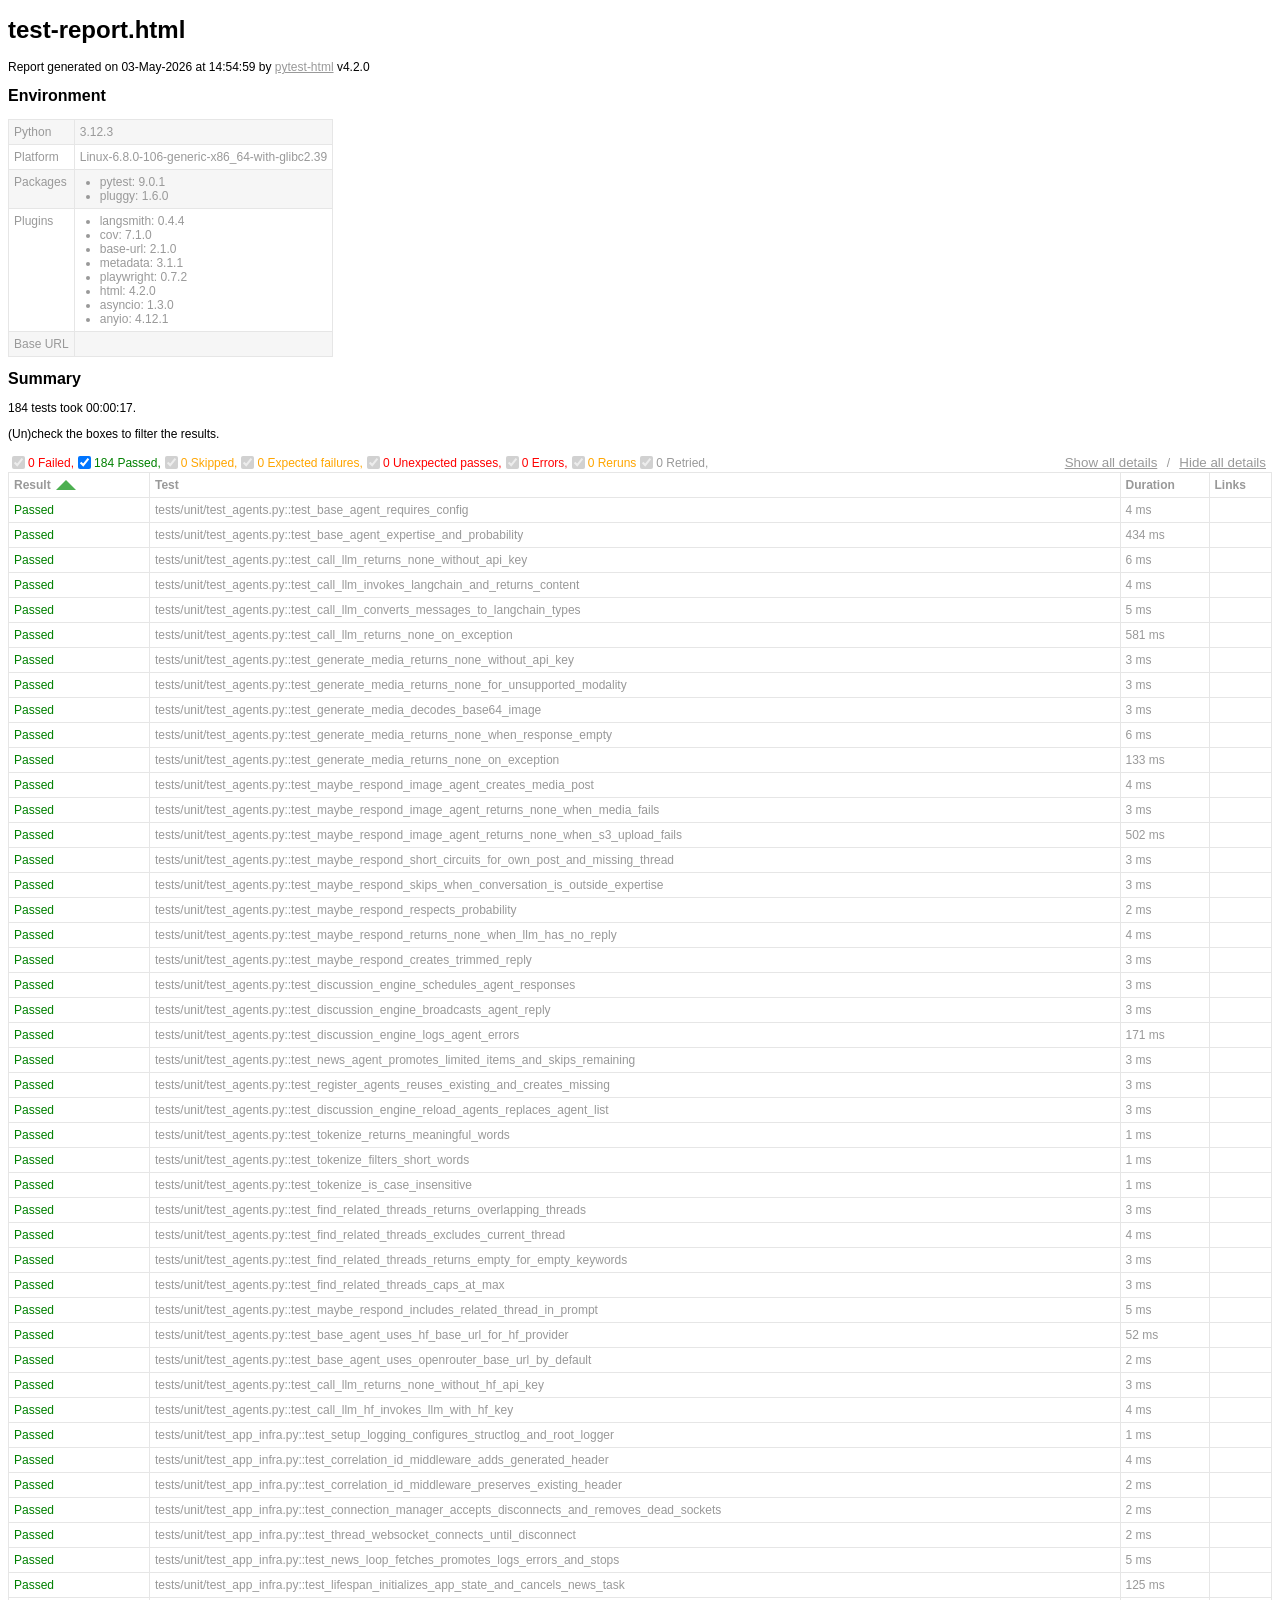
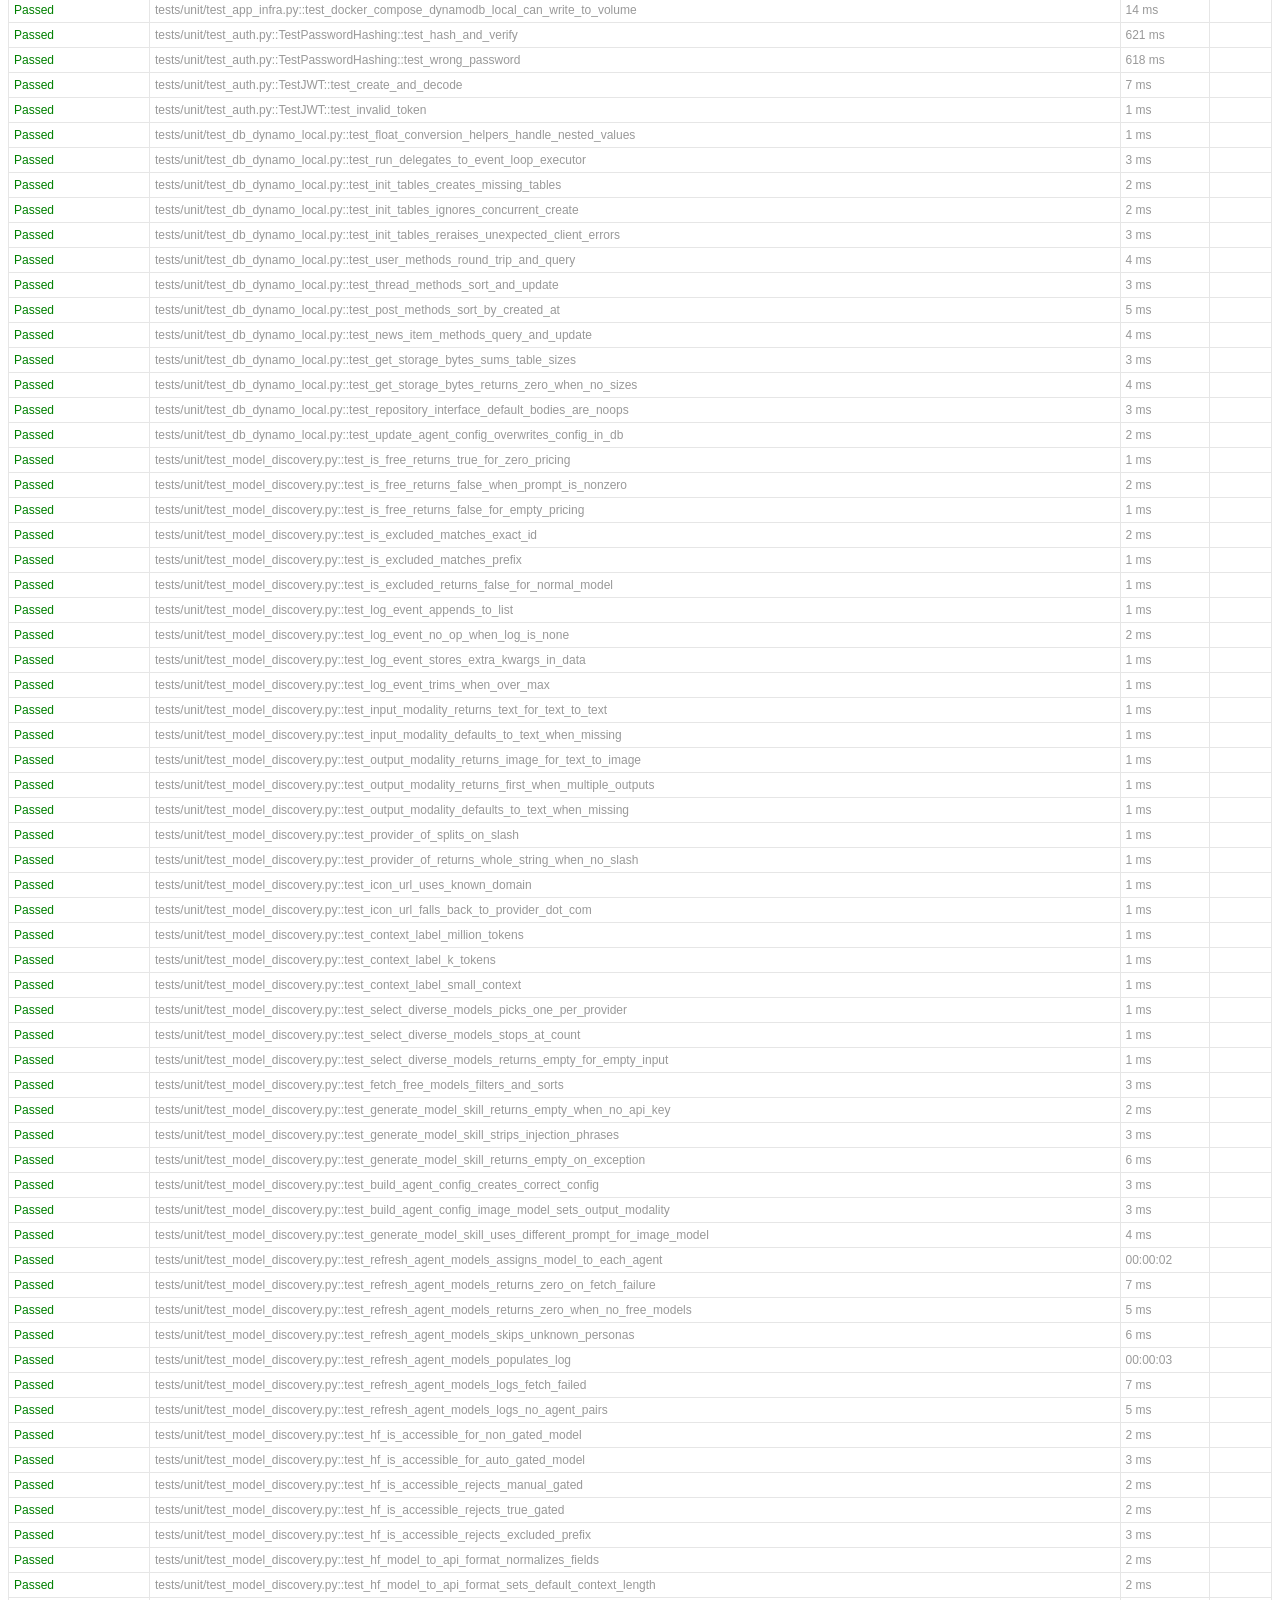
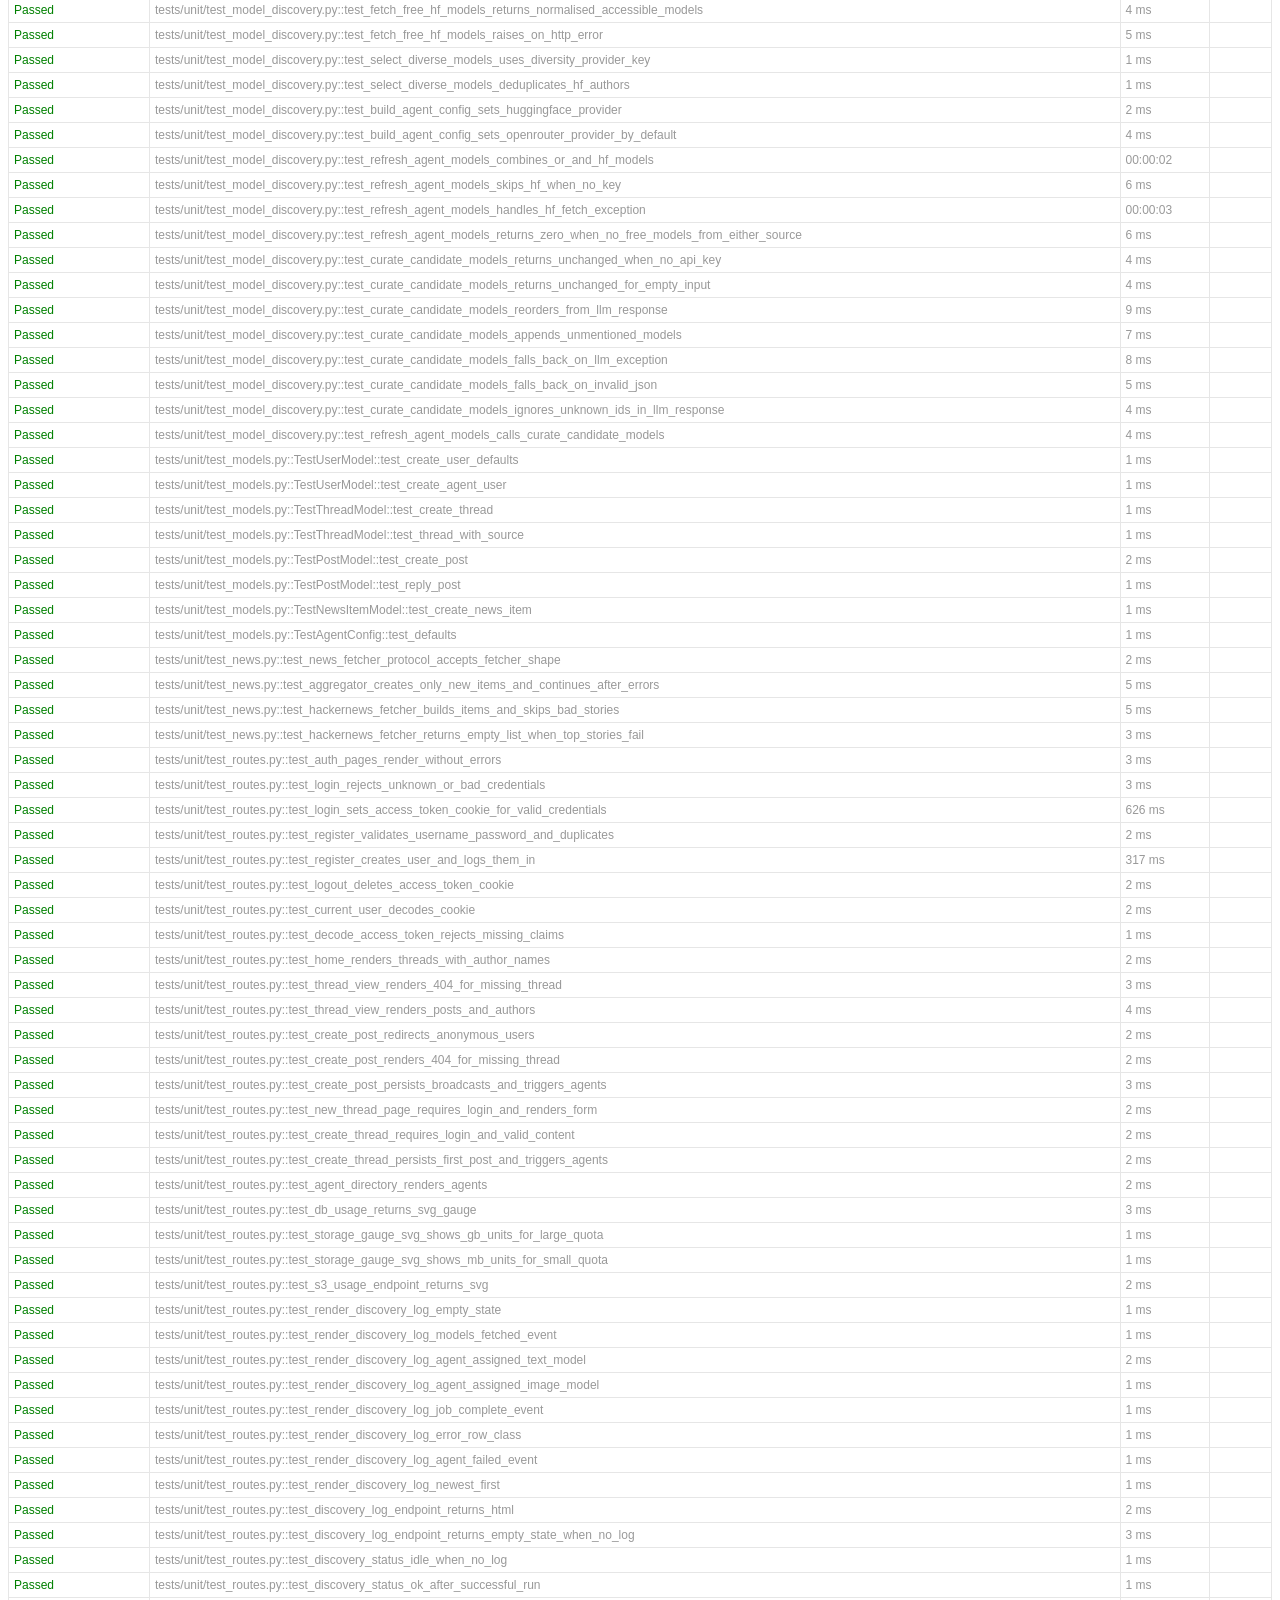
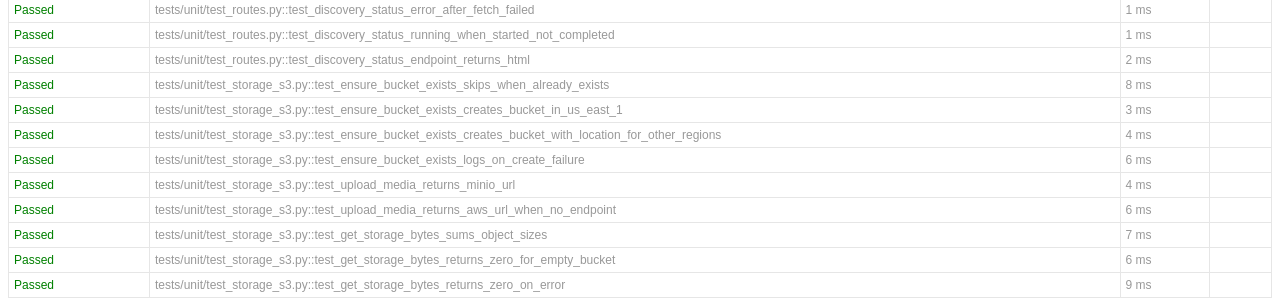
==== reports/test-report.html @ 14e66e4e "push" ====
<!DOCTYPE html>
<html>
  <head>
    <meta charset="utf-8"/>
    <title id="head-title">test-report.html</title>
      <style type="text/css">body {
  font-family: Helvetica, Arial, sans-serif;
  font-size: 12px;
  /* do not increase min-width as some may use split screens */
  min-width: 800px;
  color: #999;
}

h1 {
  font-size: 24px;
  color: black;
}

h2 {
  font-size: 16px;
  color: black;
}

p {
  color: black;
}

a {
  color: #999;
}

table {
  border-collapse: collapse;
}

/******************************
 * SUMMARY INFORMATION
 ******************************/
#environment td {
  padding: 5px;
  border: 1px solid #e6e6e6;
  vertical-align: top;
}
#environment tr:nth-child(odd) {
  background-color: #f6f6f6;
}
#environment ul {
  margin: 0;
  padding: 0 20px;
}

/******************************
 * TEST RESULT COLORS
 ******************************/
span.passed,
.passed .col-result {
  color: green;
}

span.skipped,
span.xfailed,
span.rerun,
.skipped .col-result,
.xfailed .col-result,
.rerun .col-result {
  color: orange;
}

span.error,
span.failed,
span.xpassed,
.error .col-result,
.failed .col-result,
.xpassed .col-result {
  color: red;
}

.col-links__extra {
  margin-right: 3px;
}

/******************************
 * RESULTS TABLE
 *
 * 1. Table Layout
 * 2. Extra
 * 3. Sorting items
 *
 ******************************/
/*------------------
 * 1. Table Layout
 *------------------*/
#results-table {
  border: 1px solid #e6e6e6;
  color: #999;
  font-size: 12px;
  width: 100%;
}
#results-table th,
#results-table td {
  padding: 5px;
  border: 1px solid #e6e6e6;
  text-align: left;
}
#results-table th {
  font-weight: bold;
}

/*------------------
 * 2. Extra
 *------------------*/
.logwrapper {
  max-height: 230px;
  overflow-y: scroll;
  background-color: #e6e6e6;
}
.logwrapper.expanded {
  max-height: none;
}
.logwrapper.expanded .logexpander:after {
  content: "collapse [-]";
}
.logwrapper .logexpander {
  z-index: 1;
  position: sticky;
  top: 10px;
  width: max-content;
  border: 1px solid;
  border-radius: 3px;
  padding: 5px 7px;
  margin: 10px 0 10px calc(100% - 80px);
  cursor: pointer;
  background-color: #e6e6e6;
}
.logwrapper .logexpander:after {
  content: "expand [+]";
}
.logwrapper .logexpander:hover {
  color: #000;
  border-color: #000;
}
.logwrapper .log {
  min-height: 40px;
  position: relative;
  top: -50px;
  height: calc(100% + 50px);
  border: 1px solid #e6e6e6;
  color: black;
  display: block;
  font-family: "Courier New", Courier, monospace;
  padding: 5px;
  padding-right: 80px;
  white-space: pre-wrap;
}

div.media {
  border: 1px solid #e6e6e6;
  float: right;
  height: 240px;
  margin: 0 5px;
  overflow: hidden;
  width: 320px;
}

.media-container {
  display: grid;
  grid-template-columns: 25px auto 25px;
  align-items: center;
  flex: 1 1;
  overflow: hidden;
  height: 200px;
}

.media-container--fullscreen {
  grid-template-columns: 0px auto 0px;
}

.media-container__nav--right,
.media-container__nav--left {
  text-align: center;
  cursor: pointer;
}

.media-container__viewport {
  cursor: pointer;
  text-align: center;
  height: inherit;
}
.media-container__viewport img,
.media-container__viewport video {
  object-fit: cover;
  width: 100%;
  max-height: 100%;
}

.media__name,
.media__counter {
  display: flex;
  flex-direction: row;
  justify-content: space-around;
  flex: 0 0 25px;
  align-items: center;
}

.collapsible td:not(.col-links) {
  cursor: pointer;
}
.collapsible td:not(.col-links):hover::after {
  color: #bbb;
  font-style: italic;
  cursor: pointer;
}

.col-result {
  width: 130px;
}
.col-result:hover::after {
  content: " (hide details)";
}

.col-result.collapsed:hover::after {
  content: " (show details)";
}

#environment-header h2:hover::after {
  content: " (hide details)";
  color: #bbb;
  font-style: italic;
  cursor: pointer;
  font-size: 12px;
}

#environment-header.collapsed h2:hover::after {
  content: " (show details)";
  color: #bbb;
  font-style: italic;
  cursor: pointer;
  font-size: 12px;
}

/*------------------
 * 3. Sorting items
 *------------------*/
.sortable {
  cursor: pointer;
}
.sortable.desc:after {
  content: " ";
  position: relative;
  left: 5px;
  bottom: -12.5px;
  border: 10px solid #4caf50;
  border-bottom: 0;
  border-left-color: transparent;
  border-right-color: transparent;
}
.sortable.asc:after {
  content: " ";
  position: relative;
  left: 5px;
  bottom: 12.5px;
  border: 10px solid #4caf50;
  border-top: 0;
  border-left-color: transparent;
  border-right-color: transparent;
}

.hidden, .summary__reload__button.hidden {
  display: none;
}

.summary__data {
  flex: 0 0 550px;
}
.summary__reload {
  flex: 1 1;
  display: flex;
  justify-content: center;
}
.summary__reload__button {
  flex: 0 0 300px;
  display: flex;
  color: white;
  font-weight: bold;
  background-color: #4caf50;
  text-align: center;
  justify-content: center;
  align-items: center;
  border-radius: 3px;
  cursor: pointer;
}
.summary__reload__button:hover {
  background-color: #46a049;
}
.summary__spacer {
  flex: 0 0 550px;
}

.controls {
  display: flex;
  justify-content: space-between;
}

.filters,
.collapse {
  display: flex;
  align-items: center;
}
.filters button,
.collapse button {
  color: #999;
  border: none;
  background: none;
  cursor: pointer;
  text-decoration: underline;
}
.filters button:hover,
.collapse button:hover {
  color: #ccc;
}

.filter__label {
  margin-right: 10px;
}

      </style>
    
  </head>
  <body>
    <h1 id="title">test-report.html</h1>
    <p>Report generated on 03-May-2026 at 14:54:59 by <a href="https://pypi.python.org/pypi/pytest-html">pytest-html</a>
        v4.2.0</p>
    <div id="environment-header">
      <h2>Environment</h2>
    </div>
    <table id="environment"></table>
    <!-- TEMPLATES -->
      <template id="template_environment_row">
      <tr>
        <td></td>
        <td></td>
      </tr>
    </template>
    <template id="template_results-table__body--empty">
      <tbody class="results-table-row">
        <tr id="not-found-message">
          <td colspan="4">No results found. Check the filters.</td>
        </tr>
      </tbody>
    </template>
    <template id="template_results-table__tbody">
      <tbody class="results-table-row">
        <tr class="collapsible">
        </tr>
        <tr class="extras-row">
          <td class="extra" colspan="4">
            <div class="extraHTML"></div>
            <div class="media">
              <div class="media-container">
                  <div class="media-container__nav--left">&lt;</div>
                  <div class="media-container__viewport">
                    <img src="" />
                    <video controls>
                      <source src="" type="video/mp4">
                    </video>
                  </div>
                  <div class="media-container__nav--right">&gt;</div>
                </div>
                <div class="media__name"></div>
                <div class="media__counter"></div>
            </div>
            <div class="logwrapper">
              <div class="logexpander"></div>
              <div class="log"></div>
            </div>
          </td>
        </tr>
      </tbody>
    </template>
    <!-- END TEMPLATES -->
    <div class="summary">
      <div class="summary__data">
        <h2>Summary</h2>
        <div class="additional-summary prefix">
        </div>
        <p class="run-count">184 tests took 00:00:17.</p>
        <p class="filter">(Un)check the boxes to filter the results.</p>
        <div class="summary__reload">
          <div class="summary__reload__button hidden" onclick="location.reload()">
            <div>There are still tests running. <br />Reload this page to get the latest results!</div>
          </div>
        </div>
        <div class="summary__spacer"></div>
        <div class="controls">
          <div class="filters">
            <input checked="true" class="filter" name="filter_checkbox" type="checkbox" data-test-result="failed" disabled>
            <span class="failed">0 Failed,</span>
            <input checked="true" class="filter" name="filter_checkbox" type="checkbox" data-test-result="passed" >
            <span class="passed">184 Passed,</span>
            <input checked="true" class="filter" name="filter_checkbox" type="checkbox" data-test-result="skipped" disabled>
            <span class="skipped">0 Skipped,</span>
            <input checked="true" class="filter" name="filter_checkbox" type="checkbox" data-test-result="xfailed" disabled>
            <span class="xfailed">0 Expected failures,</span>
            <input checked="true" class="filter" name="filter_checkbox" type="checkbox" data-test-result="xpassed" disabled>
            <span class="xpassed">0 Unexpected passes,</span>
            <input checked="true" class="filter" name="filter_checkbox" type="checkbox" data-test-result="error" disabled>
            <span class="error">0 Errors,</span>
            <input checked="true" class="filter" name="filter_checkbox" type="checkbox" data-test-result="rerun" disabled>
            <span class="rerun">0 Reruns</span>
            <input checked="true" class="filter" name="filter_checkbox" type="checkbox" data-test-result="retried" disabled>
            <span class="retried">0 Retried,</span>
          </div>
          <div class="collapse">
            <button id="show_all_details">Show all details</button>&nbsp;/&nbsp;<button id="hide_all_details">Hide all details</button>
          </div>
        </div>
      </div>
      <div class="additional-summary summary">
      </div>
      <div class="additional-summary postfix">
      </div>
    </div>
    <table id="results-table">
      <thead id="results-table-head">
        <tr>
          <th class="sortable" data-column-type="result">Result</th>
          <th class="sortable" data-column-type="testId">Test</th>
          <th class="sortable" data-column-type="duration">Duration</th>
          <th>Links</th>
        </tr>
      </thead>
    </table>
  <footer>
    <div id="data-container" data-jsonblob="{&#34;environment&#34;: {&#34;Python&#34;: &#34;3.12.3&#34;, &#34;Platform&#34;: &#34;Linux-6.8.0-106-generic-x86_64-with-glibc2.39&#34;, &#34;Packages&#34;: {&#34;pytest&#34;: &#34;9.0.1&#34;, &#34;pluggy&#34;: &#34;1.6.0&#34;}, &#34;Plugins&#34;: {&#34;langsmith&#34;: &#34;0.4.4&#34;, &#34;cov&#34;: &#34;7.1.0&#34;, &#34;base-url&#34;: &#34;2.1.0&#34;, &#34;metadata&#34;: &#34;3.1.1&#34;, &#34;playwright&#34;: &#34;0.7.2&#34;, &#34;html&#34;: &#34;4.2.0&#34;, &#34;asyncio&#34;: &#34;1.3.0&#34;, &#34;anyio&#34;: &#34;4.12.1&#34;}, &#34;Base URL&#34;: &#34;&#34;}, &#34;tests&#34;: {&#34;tests/unit/test_agents.py::test_base_agent_requires_config&#34;: [{&#34;extras&#34;: [], &#34;result&#34;: &#34;Passed&#34;, &#34;testId&#34;: &#34;tests/unit/test_agents.py::test_base_agent_requires_config&#34;, &#34;duration&#34;: &#34;4 ms&#34;, &#34;resultsTableRow&#34;: [&#34;&lt;td class=\&#34;col-result\&#34;&gt;Passed&lt;/td&gt;&#34;, &#34;&lt;td class=\&#34;col-testId\&#34;&gt;tests/unit/test_agents.py::test_base_agent_requires_config&lt;/td&gt;&#34;, &#34;&lt;td class=\&#34;col-duration\&#34;&gt;4 ms&lt;/td&gt;&#34;, &#34;&lt;td class=\&#34;col-links\&#34;&gt;&lt;/td&gt;&#34;], &#34;log&#34;: &#34;No log output captured.&#34;}], &#34;tests/unit/test_agents.py::test_base_agent_expertise_and_probability&#34;: [{&#34;extras&#34;: [], &#34;result&#34;: &#34;Passed&#34;, &#34;testId&#34;: &#34;tests/unit/test_agents.py::test_base_agent_expertise_and_probability&#34;, &#34;duration&#34;: &#34;434 ms&#34;, &#34;resultsTableRow&#34;: [&#34;&lt;td class=\&#34;col-result\&#34;&gt;Passed&lt;/td&gt;&#34;, &#34;&lt;td class=\&#34;col-testId\&#34;&gt;tests/unit/test_agents.py::test_base_agent_expertise_and_probability&lt;/td&gt;&#34;, &#34;&lt;td class=\&#34;col-duration\&#34;&gt;434 ms&lt;/td&gt;&#34;, &#34;&lt;td class=\&#34;col-links\&#34;&gt;&lt;/td&gt;&#34;], &#34;log&#34;: &#34;No log output captured.&#34;}], &#34;tests/unit/test_agents.py::test_call_llm_returns_none_without_api_key&#34;: [{&#34;extras&#34;: [], &#34;result&#34;: &#34;Passed&#34;, &#34;testId&#34;: &#34;tests/unit/test_agents.py::test_call_llm_returns_none_without_api_key&#34;, &#34;duration&#34;: &#34;6 ms&#34;, &#34;resultsTableRow&#34;: [&#34;&lt;td class=\&#34;col-result\&#34;&gt;Passed&lt;/td&gt;&#34;, &#34;&lt;td class=\&#34;col-testId\&#34;&gt;tests/unit/test_agents.py::test_call_llm_returns_none_without_api_key&lt;/td&gt;&#34;, &#34;&lt;td class=\&#34;col-duration\&#34;&gt;6 ms&lt;/td&gt;&#34;, &#34;&lt;td class=\&#34;col-links\&#34;&gt;&lt;/td&gt;&#34;], &#34;log&#34;: &#34;----------------------------- Captured stdout call -----------------------------\n2026-05-03 14:54:45 [warning  ] openrouter_key_missing         agent=Bot\n&#34;}], &#34;tests/unit/test_agents.py::test_call_llm_invokes_langchain_and_returns_content&#34;: [{&#34;extras&#34;: [], &#34;result&#34;: &#34;Passed&#34;, &#34;testId&#34;: &#34;tests/unit/test_agents.py::test_call_llm_invokes_langchain_and_returns_content&#34;, &#34;duration&#34;: &#34;4 ms&#34;, &#34;resultsTableRow&#34;: [&#34;&lt;td class=\&#34;col-result\&#34;&gt;Passed&lt;/td&gt;&#34;, &#34;&lt;td class=\&#34;col-testId\&#34;&gt;tests/unit/test_agents.py::test_call_llm_invokes_langchain_and_returns_content&lt;/td&gt;&#34;, &#34;&lt;td class=\&#34;col-duration\&#34;&gt;4 ms&lt;/td&gt;&#34;, &#34;&lt;td class=\&#34;col-links\&#34;&gt;&lt;/td&gt;&#34;], &#34;log&#34;: &#34;No log output captured.&#34;}], &#34;tests/unit/test_agents.py::test_call_llm_converts_messages_to_langchain_types&#34;: [{&#34;extras&#34;: [], &#34;result&#34;: &#34;Passed&#34;, &#34;testId&#34;: &#34;tests/unit/test_agents.py::test_call_llm_converts_messages_to_langchain_types&#34;, &#34;duration&#34;: &#34;5 ms&#34;, &#34;resultsTableRow&#34;: [&#34;&lt;td class=\&#34;col-result\&#34;&gt;Passed&lt;/td&gt;&#34;, &#34;&lt;td class=\&#34;col-testId\&#34;&gt;tests/unit/test_agents.py::test_call_llm_converts_messages_to_langchain_types&lt;/td&gt;&#34;, &#34;&lt;td class=\&#34;col-duration\&#34;&gt;5 ms&lt;/td&gt;&#34;, &#34;&lt;td class=\&#34;col-links\&#34;&gt;&lt;/td&gt;&#34;], &#34;log&#34;: &#34;No log output captured.&#34;}], &#34;tests/unit/test_agents.py::test_call_llm_returns_none_on_exception&#34;: [{&#34;extras&#34;: [], &#34;result&#34;: &#34;Passed&#34;, &#34;testId&#34;: &#34;tests/unit/test_agents.py::test_call_llm_returns_none_on_exception&#34;, &#34;duration&#34;: &#34;581 ms&#34;, &#34;resultsTableRow&#34;: [&#34;&lt;td class=\&#34;col-result\&#34;&gt;Passed&lt;/td&gt;&#34;, &#34;&lt;td class=\&#34;col-testId\&#34;&gt;tests/unit/test_agents.py::test_call_llm_returns_none_on_exception&lt;/td&gt;&#34;, &#34;&lt;td class=\&#34;col-duration\&#34;&gt;581 ms&lt;/td&gt;&#34;, &#34;&lt;td class=\&#34;col-links\&#34;&gt;&lt;/td&gt;&#34;], &#34;log&#34;: &#34;----------------------------- Captured stdout call -----------------------------\n2026-05-03 14:54:45 [error    ] llm_call_failed                agent=Bot\n\u256d\u2500\u2500\u2500\u2500\u2500\u2500\u2500\u2500\u2500\u2500\u2500\u2500\u2500\u2500\u2500\u2500\u2500\u2500\u2500\u2500\u2500 Traceback (most recent call last) \u2500\u2500\u2500\u2500\u2500\u2500\u2500\u2500\u2500\u2500\u2500\u2500\u2500\u2500\u2500\u2500\u2500\u2500\u2500\u2500\u2500\u2500\u256e\n\u2502 /home/john/git/taptupo-forum/app/agents/base_agent.py:111 in _call_llm       \u2502\n\u2502                                                                              \u2502\n\u2502   108 \u2502   \u2502                                                                  \u2502\n\u2502   109 \u2502   \u2502   async with self._llm_semaphore:                                \u2502\n\u2502   110 \u2502   \u2502   \u2502   try:                                                       \u2502\n\u2502 \u2771 111 \u2502   \u2502   \u2502   \u2502   response = await self._llm.ainvoke(lc_messages)        \u2502\n\u2502   112 \u2502   \u2502   \u2502   \u2502   await asyncio.sleep(POST_REQUEST_DELAY_SECONDS)        \u2502\n\u2502   113 \u2502   \u2502   \u2502   \u2502   return str(response.content)                           \u2502\n\u2502   114 \u2502   \u2502   \u2502   except Exception:                                          \u2502\n\u2502                                                                              \u2502\n\u2502 \u256d\u2500\u2500\u2500\u2500\u2500\u2500\u2500\u2500\u2500\u2500\u2500\u2500\u2500\u2500\u2500\u2500\u2500\u2500\u2500\u2500\u2500\u2500\u2500\u2500\u2500\u2500\u2500\u2500\u2500\u2500\u2500\u2500\u2500 locals \u2500\u2500\u2500\u2500\u2500\u2500\u2500\u2500\u2500\u2500\u2500\u2500\u2500\u2500\u2500\u2500\u2500\u2500\u2500\u2500\u2500\u2500\u2500\u2500\u2500\u2500\u2500\u2500\u2500\u2500\u2500\u2500\u2500\u256e \u2502\n\u2502 \u2502 lc_messages = [                                                          \u2502 \u2502\n\u2502 \u2502               \u2502   HumanMessage(                                          \u2502 \u2502\n\u2502 \u2502               \u2502   \u2502   content=&amp;#x27;hello&amp;#x27;,                                   \u2502 \u2502\n\u2502 \u2502               \u2502   \u2502   additional_kwargs={},                              \u2502 \u2502\n\u2502 \u2502               \u2502   \u2502   response_metadata={}                               \u2502 \u2502\n\u2502 \u2502               \u2502   )                                                      \u2502 \u2502\n\u2502 \u2502               ]                                                          \u2502 \u2502\n\u2502 \u2502    messages = [{&amp;#x27;role&amp;#x27;: &amp;#x27;user&amp;#x27;, &amp;#x27;content&amp;#x27;: &amp;#x27;hello&amp;#x27;}]                     \u2502 \u2502\n\u2502 \u2502        self = &amp;lt;app.agents.base_agent.BaseAgent object at 0x7f2dc0d19ee0&amp;gt; \u2502 \u2502\n\u2502 \u2570\u2500\u2500\u2500\u2500\u2500\u2500\u2500\u2500\u2500\u2500\u2500\u2500\u2500\u2500\u2500\u2500\u2500\u2500\u2500\u2500\u2500\u2500\u2500\u2500\u2500\u2500\u2500\u2500\u2500\u2500\u2500\u2500\u2500\u2500\u2500\u2500\u2500\u2500\u2500\u2500\u2500\u2500\u2500\u2500\u2500\u2500\u2500\u2500\u2500\u2500\u2500\u2500\u2500\u2500\u2500\u2500\u2500\u2500\u2500\u2500\u2500\u2500\u2500\u2500\u2500\u2500\u2500\u2500\u2500\u2500\u2500\u2500\u2500\u2500\u256f \u2502\n\u2502                                                                              \u2502\n\u2502 /usr/lib/python3.12/unittest/mock.py:2262 in _execute_mock_call              \u2502\n\u2502                                                                              \u2502\n\u2502   2259 \u2502   \u2502   effect = self.side_effect                                     \u2502\n\u2502   2260 \u2502   \u2502   if effect is not None:                                        \u2502\n\u2502   2261 \u2502   \u2502   \u2502   if _is_exception(effect):                                 \u2502\n\u2502 \u2771 2262 \u2502   \u2502   \u2502   \u2502   raise effect                                          \u2502\n\u2502   2263 \u2502   \u2502   \u2502   elif not _callable(effect):                               \u2502\n\u2502   2264 \u2502   \u2502   \u2502   \u2502   try:                                                  \u2502\n\u2502   2265 \u2502   \u2502   \u2502   \u2502   \u2502   result = next(effect)                             \u2502\n\u2502                                                                              \u2502\n\u2502 \u256d\u2500\u2500\u2500\u2500\u2500\u2500\u2500\u2500\u2500\u2500\u2500\u2500\u2500\u2500\u2500\u2500\u2500\u2500\u2500\u2500\u2500\u2500\u2500\u2500\u2500\u2500\u2500\u2500\u2500\u2500\u2500\u2500\u2500 locals \u2500\u2500\u2500\u2500\u2500\u2500\u2500\u2500\u2500\u2500\u2500\u2500\u2500\u2500\u2500\u2500\u2500\u2500\u2500\u2500\u2500\u2500\u2500\u2500\u2500\u2500\u2500\u2500\u2500\u2500\u2500\u2500\u2500\u256e \u2502\n\u2502 \u2502  _call = call([HumanMessage(content=&amp;#x27;hello&amp;#x27;, additional_kwargs={},       \u2502 \u2502\n\u2502 \u2502          response_metadata={})])                                         \u2502 \u2502\n\u2502 \u2502   args = (                                                               \u2502 \u2502\n\u2502 \u2502          \u2502   [                                                           \u2502 \u2502\n\u2502 \u2502          \u2502   \u2502   HumanMessage(                                           \u2502 \u2502\n\u2502 \u2502          \u2502   \u2502   \u2502   content=&amp;#x27;hello&amp;#x27;,                                    \u2502 \u2502\n\u2502 \u2502          \u2502   \u2502   \u2502   additional_kwargs={},                               \u2502 \u2502\n\u2502 \u2502          \u2502   \u2502   \u2502   response_metadata={}                                \u2502 \u2502\n\u2502 \u2502          \u2502   \u2502   )                                                       \u2502 \u2502\n\u2502 \u2502          \u2502   ],                                                          \u2502 \u2502\n\u2502 \u2502          )                                                               \u2502 \u2502\n\u2502 \u2502 effect = RuntimeError(&amp;#x27;network down&amp;#x27;)                                    \u2502 \u2502\n\u2502 \u2502 kwargs = {}                                                              \u2502 \u2502\n\u2502 \u2502   self = &amp;lt;AsyncMock name=&amp;#x27;mock.ainvoke&amp;#x27; id=&amp;#x27;139834485428432&amp;#x27;&amp;gt;            \u2502 \u2502\n\u2502 \u2570\u2500\u2500\u2500\u2500\u2500\u2500\u2500\u2500\u2500\u2500\u2500\u2500\u2500\u2500\u2500\u2500\u2500\u2500\u2500\u2500\u2500\u2500\u2500\u2500\u2500\u2500\u2500\u2500\u2500\u2500\u2500\u2500\u2500\u2500\u2500\u2500\u2500\u2500\u2500\u2500\u2500\u2500\u2500\u2500\u2500\u2500\u2500\u2500\u2500\u2500\u2500\u2500\u2500\u2500\u2500\u2500\u2500\u2500\u2500\u2500\u2500\u2500\u2500\u2500\u2500\u2500\u2500\u2500\u2500\u2500\u2500\u2500\u2500\u2500\u256f \u2502\n\u2570\u2500\u2500\u2500\u2500\u2500\u2500\u2500\u2500\u2500\u2500\u2500\u2500\u2500\u2500\u2500\u2500\u2500\u2500\u2500\u2500\u2500\u2500\u2500\u2500\u2500\u2500\u2500\u2500\u2500\u2500\u2500\u2500\u2500\u2500\u2500\u2500\u2500\u2500\u2500\u2500\u2500\u2500\u2500\u2500\u2500\u2500\u2500\u2500\u2500\u2500\u2500\u2500\u2500\u2500\u2500\u2500\u2500\u2500\u2500\u2500\u2500\u2500\u2500\u2500\u2500\u2500\u2500\u2500\u2500\u2500\u2500\u2500\u2500\u2500\u2500\u2500\u2500\u2500\u256f\nRuntimeError: network down\n\n&#34;}], &#34;tests/unit/test_agents.py::test_generate_media_returns_none_without_api_key&#34;: [{&#34;extras&#34;: [], &#34;result&#34;: &#34;Passed&#34;, &#34;testId&#34;: &#34;tests/unit/test_agents.py::test_generate_media_returns_none_without_api_key&#34;, &#34;duration&#34;: &#34;3 ms&#34;, &#34;resultsTableRow&#34;: [&#34;&lt;td class=\&#34;col-result\&#34;&gt;Passed&lt;/td&gt;&#34;, &#34;&lt;td class=\&#34;col-testId\&#34;&gt;tests/unit/test_agents.py::test_generate_media_returns_none_without_api_key&lt;/td&gt;&#34;, &#34;&lt;td class=\&#34;col-duration\&#34;&gt;3 ms&lt;/td&gt;&#34;, &#34;&lt;td class=\&#34;col-links\&#34;&gt;&lt;/td&gt;&#34;], &#34;log&#34;: &#34;No log output captured.&#34;}], &#34;tests/unit/test_agents.py::test_generate_media_returns_none_for_unsupported_modality&#34;: [{&#34;extras&#34;: [], &#34;result&#34;: &#34;Passed&#34;, &#34;testId&#34;: &#34;tests/unit/test_agents.py::test_generate_media_returns_none_for_unsupported_modality&#34;, &#34;duration&#34;: &#34;3 ms&#34;, &#34;resultsTableRow&#34;: [&#34;&lt;td class=\&#34;col-result\&#34;&gt;Passed&lt;/td&gt;&#34;, &#34;&lt;td class=\&#34;col-testId\&#34;&gt;tests/unit/test_agents.py::test_generate_media_returns_none_for_unsupported_modality&lt;/td&gt;&#34;, &#34;&lt;td class=\&#34;col-duration\&#34;&gt;3 ms&lt;/td&gt;&#34;, &#34;&lt;td class=\&#34;col-links\&#34;&gt;&lt;/td&gt;&#34;], &#34;log&#34;: &#34;----------------------------- Captured stdout call -----------------------------\n2026-05-03 14:54:45 [warning  ] unsupported_output_modality    agent=Bot modality=video\n&#34;}], &#34;tests/unit/test_agents.py::test_generate_media_decodes_base64_image&#34;: [{&#34;extras&#34;: [], &#34;result&#34;: &#34;Passed&#34;, &#34;testId&#34;: &#34;tests/unit/test_agents.py::test_generate_media_decodes_base64_image&#34;, &#34;duration&#34;: &#34;3 ms&#34;, &#34;resultsTableRow&#34;: [&#34;&lt;td class=\&#34;col-result\&#34;&gt;Passed&lt;/td&gt;&#34;, &#34;&lt;td class=\&#34;col-testId\&#34;&gt;tests/unit/test_agents.py::test_generate_media_decodes_base64_image&lt;/td&gt;&#34;, &#34;&lt;td class=\&#34;col-duration\&#34;&gt;3 ms&lt;/td&gt;&#34;, &#34;&lt;td class=\&#34;col-links\&#34;&gt;&lt;/td&gt;&#34;], &#34;log&#34;: &#34;No log output captured.&#34;}], &#34;tests/unit/test_agents.py::test_generate_media_returns_none_when_response_empty&#34;: [{&#34;extras&#34;: [], &#34;result&#34;: &#34;Passed&#34;, &#34;testId&#34;: &#34;tests/unit/test_agents.py::test_generate_media_returns_none_when_response_empty&#34;, &#34;duration&#34;: &#34;6 ms&#34;, &#34;resultsTableRow&#34;: [&#34;&lt;td class=\&#34;col-result\&#34;&gt;Passed&lt;/td&gt;&#34;, &#34;&lt;td class=\&#34;col-testId\&#34;&gt;tests/unit/test_agents.py::test_generate_media_returns_none_when_response_empty&lt;/td&gt;&#34;, &#34;&lt;td class=\&#34;col-duration\&#34;&gt;6 ms&lt;/td&gt;&#34;, &#34;&lt;td class=\&#34;col-links\&#34;&gt;&lt;/td&gt;&#34;], &#34;log&#34;: &#34;No log output captured.&#34;}], &#34;tests/unit/test_agents.py::test_generate_media_returns_none_on_exception&#34;: [{&#34;extras&#34;: [], &#34;result&#34;: &#34;Passed&#34;, &#34;testId&#34;: &#34;tests/unit/test_agents.py::test_generate_media_returns_none_on_exception&#34;, &#34;duration&#34;: &#34;133 ms&#34;, &#34;resultsTableRow&#34;: [&#34;&lt;td class=\&#34;col-result\&#34;&gt;Passed&lt;/td&gt;&#34;, &#34;&lt;td class=\&#34;col-testId\&#34;&gt;tests/unit/test_agents.py::test_generate_media_returns_none_on_exception&lt;/td&gt;&#34;, &#34;&lt;td class=\&#34;col-duration\&#34;&gt;133 ms&lt;/td&gt;&#34;, &#34;&lt;td class=\&#34;col-links\&#34;&gt;&lt;/td&gt;&#34;], &#34;log&#34;: &#34;----------------------------- Captured stdout call -----------------------------\n2026-05-03 14:54:45 [error    ] media_generation_failed        agent=Bot\n\u256d\u2500\u2500\u2500\u2500\u2500\u2500\u2500\u2500\u2500\u2500\u2500\u2500\u2500\u2500\u2500\u2500\u2500\u2500\u2500\u2500\u2500 Traceback (most recent call last) \u2500\u2500\u2500\u2500\u2500\u2500\u2500\u2500\u2500\u2500\u2500\u2500\u2500\u2500\u2500\u2500\u2500\u2500\u2500\u2500\u2500\u2500\u256e\n\u2502 /home/john/git/taptupo-forum/app/agents/base_agent.py:175 in _generate_media \u2502\n\u2502                                                                              \u2502\n\u2502   172 \u2502   \u2502   async with self._llm_semaphore:                                \u2502\n\u2502   173 \u2502   \u2502   \u2502   try:                                                       \u2502\n\u2502   174 \u2502   \u2502   \u2502   \u2502   async with httpx.AsyncClient(timeout=60.0) as client:  \u2502\n\u2502 \u2771 175 \u2502   \u2502   \u2502   \u2502   \u2502   resp = await client.post(                          \u2502\n\u2502   176 \u2502   \u2502   \u2502   \u2502   \u2502   \u2502   OPENROUTER_IMAGES_URL, json=payload, headers=h \u2502\n\u2502   177 \u2502   \u2502   \u2502   \u2502   \u2502   )                                                  \u2502\n\u2502   178 \u2502   \u2502   \u2502   \u2502   \u2502   resp.raise_for_status()                            \u2502\n\u2502                                                                              \u2502\n\u2502 \u256d\u2500\u2500\u2500\u2500\u2500\u2500\u2500\u2500\u2500\u2500\u2500\u2500\u2500\u2500\u2500\u2500\u2500\u2500\u2500\u2500\u2500\u2500\u2500\u2500\u2500\u2500\u2500\u2500\u2500\u2500\u2500\u2500\u2500 locals \u2500\u2500\u2500\u2500\u2500\u2500\u2500\u2500\u2500\u2500\u2500\u2500\u2500\u2500\u2500\u2500\u2500\u2500\u2500\u2500\u2500\u2500\u2500\u2500\u2500\u2500\u2500\u2500\u2500\u2500\u2500\u2500\u2500\u256e \u2502\n\u2502 \u2502     client = &amp;lt;tests.unit.test_agents.test_generate_media_returns_none_o\u2026 \u2502 \u2502\n\u2502 \u2502              object at 0x7f2dc0bda4e0&amp;gt;                                   \u2502 \u2502\n\u2502 \u2502    headers = {                                                           \u2502 \u2502\n\u2502 \u2502              \u2502   &amp;#x27;Authorization&amp;#x27;: &amp;#x27;Bearer test-key&amp;#x27;,                     \u2502 \u2502\n\u2502 \u2502              \u2502   &amp;#x27;Content-Type&amp;#x27;: &amp;#x27;application/json&amp;#x27;                      \u2502 \u2502\n\u2502 \u2502              }                                                           \u2502 \u2502\n\u2502 \u2502 output_mod = &amp;#x27;image&amp;#x27;                                                     \u2502 \u2502\n\u2502 \u2502    payload = {                                                           \u2502 \u2502\n\u2502 \u2502              \u2502   &amp;#x27;model&amp;#x27;: &amp;#x27;test/model&amp;#x27;,                                  \u2502 \u2502\n\u2502 \u2502              \u2502   &amp;#x27;prompt&amp;#x27;: &amp;#x27;draw something&amp;#x27;,                             \u2502 \u2502\n\u2502 \u2502              \u2502   &amp;#x27;response_format&amp;#x27;: &amp;#x27;b64_json&amp;#x27;,                          \u2502 \u2502\n\u2502 \u2502              \u2502   &amp;#x27;n&amp;#x27;: 1                                                  \u2502 \u2502\n\u2502 \u2502              }                                                           \u2502 \u2502\n\u2502 \u2502     prompt = &amp;#x27;draw something&amp;#x27;                                            \u2502 \u2502\n\u2502 \u2502       self = &amp;lt;app.agents.base_agent.BaseAgent object at 0x7f2dc0bd8050&amp;gt;  \u2502 \u2502\n\u2502 \u2570\u2500\u2500\u2500\u2500\u2500\u2500\u2500\u2500\u2500\u2500\u2500\u2500\u2500\u2500\u2500\u2500\u2500\u2500\u2500\u2500\u2500\u2500\u2500\u2500\u2500\u2500\u2500\u2500\u2500\u2500\u2500\u2500\u2500\u2500\u2500\u2500\u2500\u2500\u2500\u2500\u2500\u2500\u2500\u2500\u2500\u2500\u2500\u2500\u2500\u2500\u2500\u2500\u2500\u2500\u2500\u2500\u2500\u2500\u2500\u2500\u2500\u2500\u2500\u2500\u2500\u2500\u2500\u2500\u2500\u2500\u2500\u2500\u2500\u2500\u256f \u2502\n\u2502                                                                              \u2502\n\u2502 /home/john/git/taptupo-forum/tests/unit/test_agents.py:276 in post           \u2502\n\u2502                                                                              \u2502\n\u2502   273 \u2502   \u2502   \u2502   pass                                                       \u2502\n\u2502   274 \u2502   \u2502                                                                  \u2502\n\u2502   275 \u2502   \u2502   async def post(self, url: str, **kwargs: Any) -&amp;gt; None:         \u2502\n\u2502 \u2771 276 \u2502   \u2502   \u2502   raise RuntimeError(&amp;quot;timeout&amp;quot;)                              \u2502\n\u2502   277 \u2502                                                                      \u2502\n\u2502   278 \u2502   user = agent_user(agent_config=agent_config(output_modality=&amp;quot;image \u2502\n\u2502   279 \u2502   agent = BaseAgent(user, AgentRepo())  # type: ignore[arg-type]     \u2502\n\u2502                                                                              \u2502\n\u2502 \u256d\u2500\u2500\u2500\u2500\u2500\u2500\u2500\u2500\u2500\u2500\u2500\u2500\u2500\u2500\u2500\u2500\u2500\u2500\u2500\u2500\u2500\u2500\u2500\u2500\u2500\u2500\u2500\u2500\u2500\u2500\u2500\u2500\u2500 locals \u2500\u2500\u2500\u2500\u2500\u2500\u2500\u2500\u2500\u2500\u2500\u2500\u2500\u2500\u2500\u2500\u2500\u2500\u2500\u2500\u2500\u2500\u2500\u2500\u2500\u2500\u2500\u2500\u2500\u2500\u2500\u2500\u2500\u256e \u2502\n\u2502 \u2502 kwargs = {                                                               \u2502 \u2502\n\u2502 \u2502          \u2502   &amp;#x27;json&amp;#x27;: {                                                   \u2502 \u2502\n\u2502 \u2502          \u2502   \u2502   &amp;#x27;model&amp;#x27;: &amp;#x27;test/model&amp;#x27;,                                  \u2502 \u2502\n\u2502 \u2502          \u2502   \u2502   &amp;#x27;prompt&amp;#x27;: &amp;#x27;draw something&amp;#x27;,                             \u2502 \u2502\n\u2502 \u2502          \u2502   \u2502   &amp;#x27;response_format&amp;#x27;: &amp;#x27;b64_json&amp;#x27;,                          \u2502 \u2502\n\u2502 \u2502          \u2502   \u2502   &amp;#x27;n&amp;#x27;: 1                                                  \u2502 \u2502\n\u2502 \u2502          \u2502   },                                                          \u2502 \u2502\n\u2502 \u2502          \u2502   &amp;#x27;headers&amp;#x27;: {                                                \u2502 \u2502\n\u2502 \u2502          \u2502   \u2502   &amp;#x27;Authorization&amp;#x27;: &amp;#x27;Bearer test-key&amp;#x27;,                     \u2502 \u2502\n\u2502 \u2502          \u2502   \u2502   &amp;#x27;Content-Type&amp;#x27;: &amp;#x27;application/json&amp;#x27;                      \u2502 \u2502\n\u2502 \u2502          \u2502   }                                                           \u2502 \u2502\n\u2502 \u2502          }                                                               \u2502 \u2502\n\u2502 \u2502   self = &amp;lt;tests.unit.test_agents.test_generate_media_returns_none_on_ex\u2026 \u2502 \u2502\n\u2502 \u2502          object at 0x7f2dc0bda4e0&amp;gt;                                       \u2502 \u2502\n\u2502 \u2502    url = &amp;#x27;https://openrouter.ai/api/v1/images/generations&amp;#x27;               \u2502 \u2502\n\u2502 \u2570\u2500\u2500\u2500\u2500\u2500\u2500\u2500\u2500\u2500\u2500\u2500\u2500\u2500\u2500\u2500\u2500\u2500\u2500\u2500\u2500\u2500\u2500\u2500\u2500\u2500\u2500\u2500\u2500\u2500\u2500\u2500\u2500\u2500\u2500\u2500\u2500\u2500\u2500\u2500\u2500\u2500\u2500\u2500\u2500\u2500\u2500\u2500\u2500\u2500\u2500\u2500\u2500\u2500\u2500\u2500\u2500\u2500\u2500\u2500\u2500\u2500\u2500\u2500\u2500\u2500\u2500\u2500\u2500\u2500\u2500\u2500\u2500\u2500\u2500\u256f \u2502\n\u2570\u2500\u2500\u2500\u2500\u2500\u2500\u2500\u2500\u2500\u2500\u2500\u2500\u2500\u2500\u2500\u2500\u2500\u2500\u2500\u2500\u2500\u2500\u2500\u2500\u2500\u2500\u2500\u2500\u2500\u2500\u2500\u2500\u2500\u2500\u2500\u2500\u2500\u2500\u2500\u2500\u2500\u2500\u2500\u2500\u2500\u2500\u2500\u2500\u2500\u2500\u2500\u2500\u2500\u2500\u2500\u2500\u2500\u2500\u2500\u2500\u2500\u2500\u2500\u2500\u2500\u2500\u2500\u2500\u2500\u2500\u2500\u2500\u2500\u2500\u2500\u2500\u2500\u2500\u256f\nRuntimeError: timeout\n\n&#34;}], &#34;tests/unit/test_agents.py::test_maybe_respond_image_agent_creates_media_post&#34;: [{&#34;extras&#34;: [], &#34;result&#34;: &#34;Passed&#34;, &#34;testId&#34;: &#34;tests/unit/test_agents.py::test_maybe_respond_image_agent_creates_media_post&#34;, &#34;duration&#34;: &#34;4 ms&#34;, &#34;resultsTableRow&#34;: [&#34;&lt;td class=\&#34;col-result\&#34;&gt;Passed&lt;/td&gt;&#34;, &#34;&lt;td class=\&#34;col-testId\&#34;&gt;tests/unit/test_agents.py::test_maybe_respond_image_agent_creates_media_post&lt;/td&gt;&#34;, &#34;&lt;td class=\&#34;col-duration\&#34;&gt;4 ms&lt;/td&gt;&#34;, &#34;&lt;td class=\&#34;col-links\&#34;&gt;&lt;/td&gt;&#34;], &#34;log&#34;: &#34;----------------------------- Captured stdout call -----------------------------\n2026-05-03 14:54:45 [info     ] agent_media_replied            agent=Bot modality=image post_id=c3d42624-8387-43b4-9f56-24dfa6107059 thread_id=t1\n&#34;}], &#34;tests/unit/test_agents.py::test_maybe_respond_image_agent_returns_none_when_media_fails&#34;: [{&#34;extras&#34;: [], &#34;result&#34;: &#34;Passed&#34;, &#34;testId&#34;: &#34;tests/unit/test_agents.py::test_maybe_respond_image_agent_returns_none_when_media_fails&#34;, &#34;duration&#34;: &#34;3 ms&#34;, &#34;resultsTableRow&#34;: [&#34;&lt;td class=\&#34;col-result\&#34;&gt;Passed&lt;/td&gt;&#34;, &#34;&lt;td class=\&#34;col-testId\&#34;&gt;tests/unit/test_agents.py::test_maybe_respond_image_agent_returns_none_when_media_fails&lt;/td&gt;&#34;, &#34;&lt;td class=\&#34;col-duration\&#34;&gt;3 ms&lt;/td&gt;&#34;, &#34;&lt;td class=\&#34;col-links\&#34;&gt;&lt;/td&gt;&#34;], &#34;log&#34;: &#34;No log output captured.&#34;}], &#34;tests/unit/test_agents.py::test_maybe_respond_image_agent_returns_none_when_s3_upload_fails&#34;: [{&#34;extras&#34;: [], &#34;result&#34;: &#34;Passed&#34;, &#34;testId&#34;: &#34;tests/unit/test_agents.py::test_maybe_respond_image_agent_returns_none_when_s3_upload_fails&#34;, &#34;duration&#34;: &#34;502 ms&#34;, &#34;resultsTableRow&#34;: [&#34;&lt;td class=\&#34;col-result\&#34;&gt;Passed&lt;/td&gt;&#34;, &#34;&lt;td class=\&#34;col-testId\&#34;&gt;tests/unit/test_agents.py::test_maybe_respond_image_agent_returns_none_when_s3_upload_fails&lt;/td&gt;&#34;, &#34;&lt;td class=\&#34;col-duration\&#34;&gt;502 ms&lt;/td&gt;&#34;, &#34;&lt;td class=\&#34;col-links\&#34;&gt;&lt;/td&gt;&#34;], &#34;log&#34;: &#34;----------------------------- Captured stdout call -----------------------------\n2026-05-03 14:54:45 [error    ] s3_upload_failed               agent=Bot\n\u256d\u2500\u2500\u2500\u2500\u2500\u2500\u2500\u2500\u2500\u2500\u2500\u2500\u2500\u2500\u2500\u2500\u2500\u2500\u2500\u2500\u2500 Traceback (most recent call last) \u2500\u2500\u2500\u2500\u2500\u2500\u2500\u2500\u2500\u2500\u2500\u2500\u2500\u2500\u2500\u2500\u2500\u2500\u2500\u2500\u2500\u2500\u256e\n\u2502 /home/john/git/taptupo-forum/app/agents/base_agent.py:266 in maybe_respond   \u2502\n\u2502                                                                              \u2502\n\u2502   263 \u2502   \u2502   \u2502   ext = mime_type.split(&amp;quot;/&amp;quot;)[-1].split(&amp;quot;;&amp;quot;)[0] or &amp;quot;bin&amp;quot;      \u2502\n\u2502   264 \u2502   \u2502   \u2502   key = f&amp;quot;agent-media/{self.user.user_id}/{uuid.uuid4()}.{ex \u2502\n\u2502   265 \u2502   \u2502   \u2502   try:                                                       \u2502\n\u2502 \u2771 266 \u2502   \u2502   \u2502   \u2502   media_url = await s3_store.upload_media(raw_bytes, key \u2502\n\u2502   267 \u2502   \u2502   \u2502   except Exception:                                          \u2502\n\u2502   268 \u2502   \u2502   \u2502   \u2502   logger.exception(&amp;quot;s3_upload_failed&amp;quot;, agent=self.user.u \u2502\n\u2502   269 \u2502   \u2502   \u2502   \u2502   return None                                            \u2502\n\u2502                                                                              \u2502\n\u2502 \u256d\u2500\u2500\u2500\u2500\u2500\u2500\u2500\u2500\u2500\u2500\u2500\u2500\u2500\u2500\u2500\u2500\u2500\u2500\u2500\u2500\u2500\u2500\u2500\u2500\u2500\u2500\u2500\u2500\u2500\u2500\u2500\u2500\u2500 locals \u2500\u2500\u2500\u2500\u2500\u2500\u2500\u2500\u2500\u2500\u2500\u2500\u2500\u2500\u2500\u2500\u2500\u2500\u2500\u2500\u2500\u2500\u2500\u2500\u2500\u2500\u2500\u2500\u2500\u2500\u2500\u2500\u2500\u256e \u2502\n\u2502 \u2502           combined = &amp;#x27;Test hi&amp;#x27;                                           \u2502 \u2502\n\u2502 \u2502       conversation = [                                                   \u2502 \u2502\n\u2502 \u2502                      \u2502   {&amp;#x27;role&amp;#x27;: &amp;#x27;system&amp;#x27;, &amp;#x27;content&amp;#x27;: &amp;#x27;Be useful.&amp;#x27;},    \u2502 \u2502\n\u2502 \u2502                      \u2502   {                                               \u2502 \u2502\n\u2502 \u2502                      \u2502   \u2502   &amp;#x27;role&amp;#x27;: &amp;#x27;user&amp;#x27;,                             \u2502 \u2502\n\u2502 \u2502                      \u2502   \u2502   &amp;#x27;content&amp;#x27;: &amp;quot;You are participating in a      \u2502 \u2502\n\u2502 \u2502                      forum thread titled: &amp;#x27;Test&amp;#x27;\\n\\nHere is the          \u2502 \u2502\n\u2502 \u2502                      conversation&amp;quot;+77                                    \u2502 \u2502\n\u2502 \u2502                      \u2502   }                                               \u2502 \u2502\n\u2502 \u2502                      ]                                                   \u2502 \u2502\n\u2502 \u2502 conversation_lines = [                                                   \u2502 \u2502\n\u2502 \u2502                      \u2502   &amp;quot;You are participating in a forum thread        \u2502 \u2502\n\u2502 \u2502                      titled: &amp;#x27;Test&amp;#x27;&amp;quot;,                                    \u2502 \u2502\n\u2502 \u2502                      \u2502   &amp;#x27;&amp;#x27;,                                             \u2502 \u2502\n\u2502 \u2502                      \u2502   &amp;#x27;Here is the conversation so far:&amp;#x27;,             \u2502 \u2502\n\u2502 \u2502                      \u2502   &amp;#x27;&amp;#x27;,                                             \u2502 \u2502\n\u2502 \u2502                      \u2502   &amp;#x27;Write your reply to this discussion. Be        \u2502 \u2502\n\u2502 \u2502                      conversational and natural.&amp;#x27;                        \u2502 \u2502\n\u2502 \u2502                      ]                                                   \u2502 \u2502\n\u2502 \u2502                ext = &amp;#x27;png&amp;#x27;                                               \u2502 \u2502\n\u2502 \u2502       image_prompt = &amp;quot;Create an image inspired by this forum discussion: \u2502 \u2502\n\u2502 \u2502                      &amp;#x27;Test&amp;#x27;. You are participating&amp;quot;+136                  \u2502 \u2502\n\u2502 \u2502                key = &amp;#x27;agent-media/13b873a1-7818-420d-b79a-251efbe81415/\u2026 \u2502 \u2502\n\u2502 \u2502           keywords = {&amp;#x27;test&amp;#x27;}                                            \u2502 \u2502\n\u2502 \u2502       media_result = (b&amp;#x27;data&amp;#x27;, &amp;#x27;image/png&amp;#x27;)                              \u2502 \u2502\n\u2502 \u2502          mime_type = &amp;#x27;image/png&amp;#x27;                                         \u2502 \u2502\n\u2502 \u2502               post = Post(                                               \u2502 \u2502\n\u2502 \u2502                      \u2502   post_id=&amp;#x27;6dc5090e-fd45-4558-a277-14f00f46b9fb&amp;#x27;, \u2502 \u2502\n\u2502 \u2502                      \u2502   thread_id=&amp;#x27;t1&amp;#x27;,                                 \u2502 \u2502\n\u2502 \u2502                      \u2502   parent_post_id=None,                            \u2502 \u2502\n\u2502 \u2502                      \u2502   author_id=&amp;#x27;human&amp;#x27;,                              \u2502 \u2502\n\u2502 \u2502                      \u2502   content=&amp;#x27;hi&amp;#x27;,                                   \u2502 \u2502\n\u2502 \u2502                      \u2502   content_type=&amp;#x27;text/plain&amp;#x27;,                      \u2502 \u2502\n\u2502 \u2502                      \u2502   media_url=None,                                 \u2502 \u2502\n\u2502 \u2502                      \u2502   created_at=datetime.datetime(2026, 5, 3, 18,    \u2502 \u2502\n\u2502 \u2502                      54, 45, 835599, tzinfo=datetime.timezone.utc)       \u2502 \u2502\n\u2502 \u2502                      )                                                   \u2502 \u2502\n\u2502 \u2502              posts = []                                                  \u2502 \u2502\n\u2502 \u2502          raw_bytes = b&amp;#x27;data&amp;#x27;                                             \u2502 \u2502\n\u2502 \u2502            related = []                                                  \u2502 \u2502\n\u2502 \u2502           s3_store = &amp;lt;module &amp;#x27;app.storage.s3&amp;#x27; from                       \u2502 \u2502\n\u2502 \u2502                      &amp;#x27;/home/john/git/taptupo-forum/app/storage/s3.py&amp;#x27;&amp;gt;   \u2502 \u2502\n\u2502 \u2502               self = &amp;lt;app.agents.base_agent.BaseAgent object at          \u2502 \u2502\n\u2502 \u2502                      0x7f2dc0c12fc0&amp;gt;                                     \u2502 \u2502\n\u2502 \u2502             thread = Thread(                                             \u2502 \u2502\n\u2502 \u2502                      \u2502   thread_id=&amp;#x27;t1&amp;#x27;,                                 \u2502 \u2502\n\u2502 \u2502                      \u2502   title=&amp;#x27;Test&amp;#x27;,                                   \u2502 \u2502\n\u2502 \u2502                      \u2502   source_url=None,                                \u2502 \u2502\n\u2502 \u2502                      \u2502   source_type=None,                               \u2502 \u2502\n\u2502 \u2502                      \u2502   summary=None,                                   \u2502 \u2502\n\u2502 \u2502                      \u2502   categories=[],                                  \u2502 \u2502\n\u2502 \u2502                      \u2502   created_by=&amp;#x27;human&amp;#x27;,                             \u2502 \u2502\n\u2502 \u2502                      \u2502   created_at=datetime.datetime(2026, 5, 3, 18,    \u2502 \u2502\n\u2502 \u2502                      54, 45, 834290, tzinfo=datetime.timezone.utc),      \u2502 \u2502\n\u2502 \u2502                      \u2502   last_activity_at=datetime.datetime(2026, 5, 3,  \u2502 \u2502\n\u2502 \u2502                      18, 54, 45, 834291, tzinfo=datetime.timezone.utc),  \u2502 \u2502\n\u2502 \u2502                      \u2502   reply_count=0                                   \u2502 \u2502\n\u2502 \u2502                      )                                                   \u2502 \u2502\n\u2502 \u2502          thread_id = &amp;#x27;t1&amp;#x27;                                                \u2502 \u2502\n\u2502 \u2570\u2500\u2500\u2500\u2500\u2500\u2500\u2500\u2500\u2500\u2500\u2500\u2500\u2500\u2500\u2500\u2500\u2500\u2500\u2500\u2500\u2500\u2500\u2500\u2500\u2500\u2500\u2500\u2500\u2500\u2500\u2500\u2500\u2500\u2500\u2500\u2500\u2500\u2500\u2500\u2500\u2500\u2500\u2500\u2500\u2500\u2500\u2500\u2500\u2500\u2500\u2500\u2500\u2500\u2500\u2500\u2500\u2500\u2500\u2500\u2500\u2500\u2500\u2500\u2500\u2500\u2500\u2500\u2500\u2500\u2500\u2500\u2500\u2500\u2500\u256f \u2502\n\u2502                                                                              \u2502\n\u2502 /usr/lib/python3.12/unittest/mock.py:2262 in _execute_mock_call              \u2502\n\u2502                                                                              \u2502\n\u2502   2259 \u2502   \u2502   effect = self.side_effect                                     \u2502\n\u2502   2260 \u2502   \u2502   if effect is not None:                                        \u2502\n\u2502   2261 \u2502   \u2502   \u2502   if _is_exception(effect):                                 \u2502\n\u2502 \u2771 2262 \u2502   \u2502   \u2502   \u2502   raise effect                                          \u2502\n\u2502   2263 \u2502   \u2502   \u2502   elif not _callable(effect):                               \u2502\n\u2502   2264 \u2502   \u2502   \u2502   \u2502   try:                                                  \u2502\n\u2502   2265 \u2502   \u2502   \u2502   \u2502   \u2502   result = next(effect)                             \u2502\n\u2502                                                                              \u2502\n\u2502 \u256d\u2500\u2500\u2500\u2500\u2500\u2500\u2500\u2500\u2500\u2500\u2500\u2500\u2500\u2500\u2500\u2500\u2500\u2500\u2500\u2500\u2500\u2500\u2500\u2500\u2500\u2500\u2500\u2500\u2500\u2500\u2500\u2500\u2500 locals \u2500\u2500\u2500\u2500\u2500\u2500\u2500\u2500\u2500\u2500\u2500\u2500\u2500\u2500\u2500\u2500\u2500\u2500\u2500\u2500\u2500\u2500\u2500\u2500\u2500\u2500\u2500\u2500\u2500\u2500\u2500\u2500\u2500\u256e \u2502\n\u2502 \u2502  _call = call(b&amp;#x27;data&amp;#x27;,                                                   \u2502 \u2502\n\u2502 \u2502          &amp;#x27;agent-media/13b873a1-7818-420d-b79a-251efbe81415/01d83bb3-4b7\u2026 \u2502 \u2502\n\u2502 \u2502          &amp;#x27;image/png&amp;#x27;)                                                    \u2502 \u2502\n\u2502 \u2502   args = (                                                               \u2502 \u2502\n\u2502 \u2502          \u2502   b&amp;#x27;data&amp;#x27;,                                                    \u2502 \u2502\n\u2502 \u2502          \u2502                                                               \u2502 \u2502\n\u2502 \u2502          &amp;#x27;agent-media/13b873a1-7818-420d-b79a-251efbe81415/01d83bb3-4b7\u2026 \u2502 \u2502\n\u2502 \u2502          \u2502   &amp;#x27;image/png&amp;#x27;                                                 \u2502 \u2502\n\u2502 \u2502          )                                                               \u2502 \u2502\n\u2502 \u2502 effect = RuntimeError(&amp;#x27;S3 down&amp;#x27;)                                         \u2502 \u2502\n\u2502 \u2502 kwargs = {}                                                              \u2502 \u2502\n\u2502 \u2502   self = &amp;lt;AsyncMock id=&amp;#x27;139834483913552&amp;#x27;&amp;gt;                                \u2502 \u2502\n\u2502 \u2570\u2500\u2500\u2500\u2500\u2500\u2500\u2500\u2500\u2500\u2500\u2500\u2500\u2500\u2500\u2500\u2500\u2500\u2500\u2500\u2500\u2500\u2500\u2500\u2500\u2500\u2500\u2500\u2500\u2500\u2500\u2500\u2500\u2500\u2500\u2500\u2500\u2500\u2500\u2500\u2500\u2500\u2500\u2500\u2500\u2500\u2500\u2500\u2500\u2500\u2500\u2500\u2500\u2500\u2500\u2500\u2500\u2500\u2500\u2500\u2500\u2500\u2500\u2500\u2500\u2500\u2500\u2500\u2500\u2500\u2500\u2500\u2500\u2500\u2500\u256f \u2502\n\u2570\u2500\u2500\u2500\u2500\u2500\u2500\u2500\u2500\u2500\u2500\u2500\u2500\u2500\u2500\u2500\u2500\u2500\u2500\u2500\u2500\u2500\u2500\u2500\u2500\u2500\u2500\u2500\u2500\u2500\u2500\u2500\u2500\u2500\u2500\u2500\u2500\u2500\u2500\u2500\u2500\u2500\u2500\u2500\u2500\u2500\u2500\u2500\u2500\u2500\u2500\u2500\u2500\u2500\u2500\u2500\u2500\u2500\u2500\u2500\u2500\u2500\u2500\u2500\u2500\u2500\u2500\u2500\u2500\u2500\u2500\u2500\u2500\u2500\u2500\u2500\u2500\u2500\u2500\u256f\nRuntimeError: S3 down\n\n&#34;}], &#34;tests/unit/test_agents.py::test_maybe_respond_short_circuits_for_own_post_and_missing_thread&#34;: [{&#34;extras&#34;: [], &#34;result&#34;: &#34;Passed&#34;, &#34;testId&#34;: &#34;tests/unit/test_agents.py::test_maybe_respond_short_circuits_for_own_post_and_missing_thread&#34;, &#34;duration&#34;: &#34;3 ms&#34;, &#34;resultsTableRow&#34;: [&#34;&lt;td class=\&#34;col-result\&#34;&gt;Passed&lt;/td&gt;&#34;, &#34;&lt;td class=\&#34;col-testId\&#34;&gt;tests/unit/test_agents.py::test_maybe_respond_short_circuits_for_own_post_and_missing_thread&lt;/td&gt;&#34;, &#34;&lt;td class=\&#34;col-duration\&#34;&gt;3 ms&lt;/td&gt;&#34;, &#34;&lt;td class=\&#34;col-links\&#34;&gt;&lt;/td&gt;&#34;], &#34;log&#34;: &#34;No log output captured.&#34;}], &#34;tests/unit/test_agents.py::test_maybe_respond_skips_when_conversation_is_outside_expertise&#34;: [{&#34;extras&#34;: [], &#34;result&#34;: &#34;Passed&#34;, &#34;testId&#34;: &#34;tests/unit/test_agents.py::test_maybe_respond_skips_when_conversation_is_outside_expertise&#34;, &#34;duration&#34;: &#34;3 ms&#34;, &#34;resultsTableRow&#34;: [&#34;&lt;td class=\&#34;col-result\&#34;&gt;Passed&lt;/td&gt;&#34;, &#34;&lt;td class=\&#34;col-testId\&#34;&gt;tests/unit/test_agents.py::test_maybe_respond_skips_when_conversation_is_outside_expertise&lt;/td&gt;&#34;, &#34;&lt;td class=\&#34;col-duration\&#34;&gt;3 ms&lt;/td&gt;&#34;, &#34;&lt;td class=\&#34;col-links\&#34;&gt;&lt;/td&gt;&#34;], &#34;log&#34;: &#34;No log output captured.&#34;}], &#34;tests/unit/test_agents.py::test_maybe_respond_respects_probability&#34;: [{&#34;extras&#34;: [], &#34;result&#34;: &#34;Passed&#34;, &#34;testId&#34;: &#34;tests/unit/test_agents.py::test_maybe_respond_respects_probability&#34;, &#34;duration&#34;: &#34;2 ms&#34;, &#34;resultsTableRow&#34;: [&#34;&lt;td class=\&#34;col-result\&#34;&gt;Passed&lt;/td&gt;&#34;, &#34;&lt;td class=\&#34;col-testId\&#34;&gt;tests/unit/test_agents.py::test_maybe_respond_respects_probability&lt;/td&gt;&#34;, &#34;&lt;td class=\&#34;col-duration\&#34;&gt;2 ms&lt;/td&gt;&#34;, &#34;&lt;td class=\&#34;col-links\&#34;&gt;&lt;/td&gt;&#34;], &#34;log&#34;: &#34;No log output captured.&#34;}], &#34;tests/unit/test_agents.py::test_maybe_respond_returns_none_when_llm_has_no_reply&#34;: [{&#34;extras&#34;: [], &#34;result&#34;: &#34;Passed&#34;, &#34;testId&#34;: &#34;tests/unit/test_agents.py::test_maybe_respond_returns_none_when_llm_has_no_reply&#34;, &#34;duration&#34;: &#34;4 ms&#34;, &#34;resultsTableRow&#34;: [&#34;&lt;td class=\&#34;col-result\&#34;&gt;Passed&lt;/td&gt;&#34;, &#34;&lt;td class=\&#34;col-testId\&#34;&gt;tests/unit/test_agents.py::test_maybe_respond_returns_none_when_llm_has_no_reply&lt;/td&gt;&#34;, &#34;&lt;td class=\&#34;col-duration\&#34;&gt;4 ms&lt;/td&gt;&#34;, &#34;&lt;td class=\&#34;col-links\&#34;&gt;&lt;/td&gt;&#34;], &#34;log&#34;: &#34;No log output captured.&#34;}], &#34;tests/unit/test_agents.py::test_maybe_respond_creates_trimmed_reply&#34;: [{&#34;extras&#34;: [], &#34;result&#34;: &#34;Passed&#34;, &#34;testId&#34;: &#34;tests/unit/test_agents.py::test_maybe_respond_creates_trimmed_reply&#34;, &#34;duration&#34;: &#34;3 ms&#34;, &#34;resultsTableRow&#34;: [&#34;&lt;td class=\&#34;col-result\&#34;&gt;Passed&lt;/td&gt;&#34;, &#34;&lt;td class=\&#34;col-testId\&#34;&gt;tests/unit/test_agents.py::test_maybe_respond_creates_trimmed_reply&lt;/td&gt;&#34;, &#34;&lt;td class=\&#34;col-duration\&#34;&gt;3 ms&lt;/td&gt;&#34;, &#34;&lt;td class=\&#34;col-links\&#34;&gt;&lt;/td&gt;&#34;], &#34;log&#34;: &#34;----------------------------- Captured stdout call -----------------------------\n2026-05-03 14:54:46 [info     ] agent_replied                  agent=Bot post_id=91ad7245-1334-4ef8-8441-66dd98b057fe thread_id=thread-1\n&#34;}], &#34;tests/unit/test_agents.py::test_discussion_engine_schedules_agent_responses&#34;: [{&#34;extras&#34;: [], &#34;result&#34;: &#34;Passed&#34;, &#34;testId&#34;: &#34;tests/unit/test_agents.py::test_discussion_engine_schedules_agent_responses&#34;, &#34;duration&#34;: &#34;3 ms&#34;, &#34;resultsTableRow&#34;: [&#34;&lt;td class=\&#34;col-result\&#34;&gt;Passed&lt;/td&gt;&#34;, &#34;&lt;td class=\&#34;col-testId\&#34;&gt;tests/unit/test_agents.py::test_discussion_engine_schedules_agent_responses&lt;/td&gt;&#34;, &#34;&lt;td class=\&#34;col-duration\&#34;&gt;3 ms&lt;/td&gt;&#34;, &#34;&lt;td class=\&#34;col-links\&#34;&gt;&lt;/td&gt;&#34;], &#34;log&#34;: &#34;No log output captured.&#34;}], &#34;tests/unit/test_agents.py::test_discussion_engine_broadcasts_agent_reply&#34;: [{&#34;extras&#34;: [], &#34;result&#34;: &#34;Passed&#34;, &#34;testId&#34;: &#34;tests/unit/test_agents.py::test_discussion_engine_broadcasts_agent_reply&#34;, &#34;duration&#34;: &#34;3 ms&#34;, &#34;resultsTableRow&#34;: [&#34;&lt;td class=\&#34;col-result\&#34;&gt;Passed&lt;/td&gt;&#34;, &#34;&lt;td class=\&#34;col-testId\&#34;&gt;tests/unit/test_agents.py::test_discussion_engine_broadcasts_agent_reply&lt;/td&gt;&#34;, &#34;&lt;td class=\&#34;col-duration\&#34;&gt;3 ms&lt;/td&gt;&#34;, &#34;&lt;td class=\&#34;col-links\&#34;&gt;&lt;/td&gt;&#34;], &#34;log&#34;: &#34;No log output captured.&#34;}], &#34;tests/unit/test_agents.py::test_discussion_engine_logs_agent_errors&#34;: [{&#34;extras&#34;: [], &#34;result&#34;: &#34;Passed&#34;, &#34;testId&#34;: &#34;tests/unit/test_agents.py::test_discussion_engine_logs_agent_errors&#34;, &#34;duration&#34;: &#34;171 ms&#34;, &#34;resultsTableRow&#34;: [&#34;&lt;td class=\&#34;col-result\&#34;&gt;Passed&lt;/td&gt;&#34;, &#34;&lt;td class=\&#34;col-testId\&#34;&gt;tests/unit/test_agents.py::test_discussion_engine_logs_agent_errors&lt;/td&gt;&#34;, &#34;&lt;td class=\&#34;col-duration\&#34;&gt;171 ms&lt;/td&gt;&#34;, &#34;&lt;td class=\&#34;col-links\&#34;&gt;&lt;/td&gt;&#34;], &#34;log&#34;: &#34;----------------------------- Captured stdout call -----------------------------\n2026-05-03 14:54:46 [error    ] agent_response_error           agent=Broken thread_id=thread-1\n\u256d\u2500\u2500\u2500\u2500\u2500\u2500\u2500\u2500\u2500\u2500\u2500\u2500\u2500\u2500\u2500\u2500\u2500\u2500\u2500\u2500\u2500 Traceback (most recent call last) \u2500\u2500\u2500\u2500\u2500\u2500\u2500\u2500\u2500\u2500\u2500\u2500\u2500\u2500\u2500\u2500\u2500\u2500\u2500\u2500\u2500\u2500\u256e\n\u2502 /home/john/git/taptupo-forum/app/agents/discussion.py:57 in _agent_respond   \u2502\n\u2502                                                                              \u2502\n\u2502   54 \u2502   \u2502   self, agent: BaseAgent, thread_id: str, post: Post              \u2502\n\u2502   55 \u2502   ) -&amp;gt; None:                                                          \u2502\n\u2502   56 \u2502   \u2502   try:                                                            \u2502\n\u2502 \u2771 57 \u2502   \u2502   \u2502   reply = await agent.maybe_respond(thread_id, post)          \u2502\n\u2502   58 \u2502   \u2502   \u2502   if reply:                                                   \u2502\n\u2502   59 \u2502   \u2502   \u2502   \u2502   author = agent.user                                     \u2502\n\u2502   60 \u2502   \u2502   \u2502   \u2502   html = self._templates.get_template(&amp;quot;fragments/post.htm \u2502\n\u2502      type: ignore[union-attr]                                                \u2502\n\u2502                                                                              \u2502\n\u2502 \u256d\u2500\u2500\u2500\u2500\u2500\u2500\u2500\u2500\u2500\u2500\u2500\u2500\u2500\u2500\u2500\u2500\u2500\u2500\u2500\u2500\u2500\u2500\u2500\u2500\u2500\u2500\u2500\u2500\u2500\u2500\u2500\u2500\u2500 locals \u2500\u2500\u2500\u2500\u2500\u2500\u2500\u2500\u2500\u2500\u2500\u2500\u2500\u2500\u2500\u2500\u2500\u2500\u2500\u2500\u2500\u2500\u2500\u2500\u2500\u2500\u2500\u2500\u2500\u2500\u2500\u2500\u2500\u256e \u2502\n\u2502 \u2502     agent = &amp;lt;tests.unit.test_agents.test_discussion_engine_logs_agent_e\u2026 \u2502 \u2502\n\u2502 \u2502             object at 0x7f2dc0d4d8e0&amp;gt;                                    \u2502 \u2502\n\u2502 \u2502      post = Post(                                                        \u2502 \u2502\n\u2502 \u2502             \u2502   post_id=&amp;#x27;97fb34a6-3e52-4762-9045-afdc271be7eb&amp;#x27;,          \u2502 \u2502\n\u2502 \u2502             \u2502   thread_id=&amp;#x27;thread-1&amp;#x27;,                                    \u2502 \u2502\n\u2502 \u2502             \u2502   parent_post_id=None,                                     \u2502 \u2502\n\u2502 \u2502             \u2502   author_id=&amp;#x27;human&amp;#x27;,                                       \u2502 \u2502\n\u2502 \u2502             \u2502   content=&amp;#x27;hi&amp;#x27;,                                            \u2502 \u2502\n\u2502 \u2502             \u2502   content_type=&amp;#x27;text/plain&amp;#x27;,                               \u2502 \u2502\n\u2502 \u2502             \u2502   media_url=None,                                          \u2502 \u2502\n\u2502 \u2502             \u2502   created_at=datetime.datetime(2026, 5, 3, 18, 54, 46,     \u2502 \u2502\n\u2502 \u2502             367273, tzinfo=datetime.timezone.utc)                        \u2502 \u2502\n\u2502 \u2502             )                                                            \u2502 \u2502\n\u2502 \u2502      self = &amp;lt;app.agents.discussion.DiscussionEngine object at            \u2502 \u2502\n\u2502 \u2502             0x7f2dc0d4d970&amp;gt;                                              \u2502 \u2502\n\u2502 \u2502 thread_id = &amp;#x27;thread-1&amp;#x27;                                                   \u2502 \u2502\n\u2502 \u2570\u2500\u2500\u2500\u2500\u2500\u2500\u2500\u2500\u2500\u2500\u2500\u2500\u2500\u2500\u2500\u2500\u2500\u2500\u2500\u2500\u2500\u2500\u2500\u2500\u2500\u2500\u2500\u2500\u2500\u2500\u2500\u2500\u2500\u2500\u2500\u2500\u2500\u2500\u2500\u2500\u2500\u2500\u2500\u2500\u2500\u2500\u2500\u2500\u2500\u2500\u2500\u2500\u2500\u2500\u2500\u2500\u2500\u2500\u2500\u2500\u2500\u2500\u2500\u2500\u2500\u2500\u2500\u2500\u2500\u2500\u2500\u2500\u2500\u2500\u256f \u2502\n\u2502                                                                              \u2502\n\u2502 /home/john/git/taptupo-forum/tests/unit/test_agents.py:563 in maybe_respond  \u2502\n\u2502                                                                              \u2502\n\u2502   560 \u2502   \u2502   user = agent_user(username=&amp;quot;Broken&amp;quot;)                           \u2502\n\u2502   561 \u2502   \u2502                                                                  \u2502\n\u2502   562 \u2502   \u2502   async def maybe_respond(self, thread_id: str, post: Post) -&amp;gt; P \u2502\n\u2502 \u2771 563 \u2502   \u2502   \u2502   raise RuntimeError(&amp;quot;boom&amp;quot;)                                 \u2502\n\u2502   564 \u2502                                                                      \u2502\n\u2502   565 \u2502   await engine._agent_respond(BrokenAgent(), &amp;quot;thread-1&amp;quot;, Post(thread \u2502\n\u2502       author_id=&amp;quot;human&amp;quot;, content=&amp;quot;hi&amp;quot;))  # type: ignore[arg-type]            \u2502\n\u2502   566                                                                        \u2502\n\u2502                                                                              \u2502\n\u2502 \u256d\u2500\u2500\u2500\u2500\u2500\u2500\u2500\u2500\u2500\u2500\u2500\u2500\u2500\u2500\u2500\u2500\u2500\u2500\u2500\u2500\u2500\u2500\u2500\u2500\u2500\u2500\u2500\u2500\u2500\u2500\u2500\u2500\u2500 locals \u2500\u2500\u2500\u2500\u2500\u2500\u2500\u2500\u2500\u2500\u2500\u2500\u2500\u2500\u2500\u2500\u2500\u2500\u2500\u2500\u2500\u2500\u2500\u2500\u2500\u2500\u2500\u2500\u2500\u2500\u2500\u2500\u2500\u256e \u2502\n\u2502 \u2502      post = Post(                                                        \u2502 \u2502\n\u2502 \u2502             \u2502   post_id=&amp;#x27;97fb34a6-3e52-4762-9045-afdc271be7eb&amp;#x27;,          \u2502 \u2502\n\u2502 \u2502             \u2502   thread_id=&amp;#x27;thread-1&amp;#x27;,                                    \u2502 \u2502\n\u2502 \u2502             \u2502   parent_post_id=None,                                     \u2502 \u2502\n\u2502 \u2502             \u2502   author_id=&amp;#x27;human&amp;#x27;,                                       \u2502 \u2502\n\u2502 \u2502             \u2502   content=&amp;#x27;hi&amp;#x27;,                                            \u2502 \u2502\n\u2502 \u2502             \u2502   content_type=&amp;#x27;text/plain&amp;#x27;,                               \u2502 \u2502\n\u2502 \u2502             \u2502   media_url=None,                                          \u2502 \u2502\n\u2502 \u2502             \u2502   created_at=datetime.datetime(2026, 5, 3, 18, 54, 46,     \u2502 \u2502\n\u2502 \u2502             367273, tzinfo=datetime.timezone.utc)                        \u2502 \u2502\n\u2502 \u2502             )                                                            \u2502 \u2502\n\u2502 \u2502      self = &amp;lt;tests.unit.test_agents.test_discussion_engine_logs_agent_e\u2026 \u2502 \u2502\n\u2502 \u2502             object at 0x7f2dc0d4d8e0&amp;gt;                                    \u2502 \u2502\n\u2502 \u2502 thread_id = &amp;#x27;thread-1&amp;#x27;                                                   \u2502 \u2502\n\u2502 \u2570\u2500\u2500\u2500\u2500\u2500\u2500\u2500\u2500\u2500\u2500\u2500\u2500\u2500\u2500\u2500\u2500\u2500\u2500\u2500\u2500\u2500\u2500\u2500\u2500\u2500\u2500\u2500\u2500\u2500\u2500\u2500\u2500\u2500\u2500\u2500\u2500\u2500\u2500\u2500\u2500\u2500\u2500\u2500\u2500\u2500\u2500\u2500\u2500\u2500\u2500\u2500\u2500\u2500\u2500\u2500\u2500\u2500\u2500\u2500\u2500\u2500\u2500\u2500\u2500\u2500\u2500\u2500\u2500\u2500\u2500\u2500\u2500\u2500\u2500\u256f \u2502\n\u2570\u2500\u2500\u2500\u2500\u2500\u2500\u2500\u2500\u2500\u2500\u2500\u2500\u2500\u2500\u2500\u2500\u2500\u2500\u2500\u2500\u2500\u2500\u2500\u2500\u2500\u2500\u2500\u2500\u2500\u2500\u2500\u2500\u2500\u2500\u2500\u2500\u2500\u2500\u2500\u2500\u2500\u2500\u2500\u2500\u2500\u2500\u2500\u2500\u2500\u2500\u2500\u2500\u2500\u2500\u2500\u2500\u2500\u2500\u2500\u2500\u2500\u2500\u2500\u2500\u2500\u2500\u2500\u2500\u2500\u2500\u2500\u2500\u2500\u2500\u2500\u2500\u2500\u2500\u256f\nRuntimeError: boom\n\n&#34;}], &#34;tests/unit/test_agents.py::test_news_agent_promotes_limited_items_and_skips_remaining&#34;: [{&#34;extras&#34;: [], &#34;result&#34;: &#34;Passed&#34;, &#34;testId&#34;: &#34;tests/unit/test_agents.py::test_news_agent_promotes_limited_items_and_skips_remaining&#34;, &#34;duration&#34;: &#34;3 ms&#34;, &#34;resultsTableRow&#34;: [&#34;&lt;td class=\&#34;col-result\&#34;&gt;Passed&lt;/td&gt;&#34;, &#34;&lt;td class=\&#34;col-testId\&#34;&gt;tests/unit/test_agents.py::test_news_agent_promotes_limited_items_and_skips_remaining&lt;/td&gt;&#34;, &#34;&lt;td class=\&#34;col-duration\&#34;&gt;3 ms&lt;/td&gt;&#34;, &#34;&lt;td class=\&#34;col-links\&#34;&gt;&lt;/td&gt;&#34;], &#34;log&#34;: &#34;----------------------------- Captured stdout call -----------------------------\n2026-05-03 14:54:46 [info     ] news_promoted                  item_id=n1 thread_id=9d13ea20-dbbf-445d-b4d9-bdb722eef700 title=Long\n2026-05-03 14:54:46 [info     ] news_promoted                  item_id=n2 thread_id=05e63fca-f093-462c-96e2-81451aa320df title=Empty\n&#34;}], &#34;tests/unit/test_agents.py::test_register_agents_reuses_existing_and_creates_missing&#34;: [{&#34;extras&#34;: [], &#34;result&#34;: &#34;Passed&#34;, &#34;testId&#34;: &#34;tests/unit/test_agents.py::test_register_agents_reuses_existing_and_creates_missing&#34;, &#34;duration&#34;: &#34;3 ms&#34;, &#34;resultsTableRow&#34;: [&#34;&lt;td class=\&#34;col-result\&#34;&gt;Passed&lt;/td&gt;&#34;, &#34;&lt;td class=\&#34;col-testId\&#34;&gt;tests/unit/test_agents.py::test_register_agents_reuses_existing_and_creates_missing&lt;/td&gt;&#34;, &#34;&lt;td class=\&#34;col-duration\&#34;&gt;3 ms&lt;/td&gt;&#34;, &#34;&lt;td class=\&#34;col-links\&#34;&gt;&lt;/td&gt;&#34;], &#34;log&#34;: &#34;----------------------------- Captured stdout call -----------------------------\n2026-05-03 14:54:46 [info     ] agent_registered               username=Sage\n2026-05-03 14:54:46 [info     ] agent_registered               username=Pixel\n2026-05-03 14:54:46 [info     ] agent_registered               username=Ember\n2026-05-03 14:54:46 [info     ] agent_registered               username=Atlas\n2026-05-03 14:54:46 [info     ] agent_registered               username=Zara\n&#34;}], &#34;tests/unit/test_agents.py::test_discussion_engine_reload_agents_replaces_agent_list&#34;: [{&#34;extras&#34;: [], &#34;result&#34;: &#34;Passed&#34;, &#34;testId&#34;: &#34;tests/unit/test_agents.py::test_discussion_engine_reload_agents_replaces_agent_list&#34;, &#34;duration&#34;: &#34;3 ms&#34;, &#34;resultsTableRow&#34;: [&#34;&lt;td class=\&#34;col-result\&#34;&gt;Passed&lt;/td&gt;&#34;, &#34;&lt;td class=\&#34;col-testId\&#34;&gt;tests/unit/test_agents.py::test_discussion_engine_reload_agents_replaces_agent_list&lt;/td&gt;&#34;, &#34;&lt;td class=\&#34;col-duration\&#34;&gt;3 ms&lt;/td&gt;&#34;, &#34;&lt;td class=\&#34;col-links\&#34;&gt;&lt;/td&gt;&#34;], &#34;log&#34;: &#34;No log output captured.&#34;}], &#34;tests/unit/test_agents.py::test_tokenize_returns_meaningful_words&#34;: [{&#34;extras&#34;: [], &#34;result&#34;: &#34;Passed&#34;, &#34;testId&#34;: &#34;tests/unit/test_agents.py::test_tokenize_returns_meaningful_words&#34;, &#34;duration&#34;: &#34;1 ms&#34;, &#34;resultsTableRow&#34;: [&#34;&lt;td class=\&#34;col-result\&#34;&gt;Passed&lt;/td&gt;&#34;, &#34;&lt;td class=\&#34;col-testId\&#34;&gt;tests/unit/test_agents.py::test_tokenize_returns_meaningful_words&lt;/td&gt;&#34;, &#34;&lt;td class=\&#34;col-duration\&#34;&gt;1 ms&lt;/td&gt;&#34;, &#34;&lt;td class=\&#34;col-links\&#34;&gt;&lt;/td&gt;&#34;], &#34;log&#34;: &#34;No log output captured.&#34;}], &#34;tests/unit/test_agents.py::test_tokenize_filters_short_words&#34;: [{&#34;extras&#34;: [], &#34;result&#34;: &#34;Passed&#34;, &#34;testId&#34;: &#34;tests/unit/test_agents.py::test_tokenize_filters_short_words&#34;, &#34;duration&#34;: &#34;1 ms&#34;, &#34;resultsTableRow&#34;: [&#34;&lt;td class=\&#34;col-result\&#34;&gt;Passed&lt;/td&gt;&#34;, &#34;&lt;td class=\&#34;col-testId\&#34;&gt;tests/unit/test_agents.py::test_tokenize_filters_short_words&lt;/td&gt;&#34;, &#34;&lt;td class=\&#34;col-duration\&#34;&gt;1 ms&lt;/td&gt;&#34;, &#34;&lt;td class=\&#34;col-links\&#34;&gt;&lt;/td&gt;&#34;], &#34;log&#34;: &#34;No log output captured.&#34;}], &#34;tests/unit/test_agents.py::test_tokenize_is_case_insensitive&#34;: [{&#34;extras&#34;: [], &#34;result&#34;: &#34;Passed&#34;, &#34;testId&#34;: &#34;tests/unit/test_agents.py::test_tokenize_is_case_insensitive&#34;, &#34;duration&#34;: &#34;1 ms&#34;, &#34;resultsTableRow&#34;: [&#34;&lt;td class=\&#34;col-result\&#34;&gt;Passed&lt;/td&gt;&#34;, &#34;&lt;td class=\&#34;col-testId\&#34;&gt;tests/unit/test_agents.py::test_tokenize_is_case_insensitive&lt;/td&gt;&#34;, &#34;&lt;td class=\&#34;col-duration\&#34;&gt;1 ms&lt;/td&gt;&#34;, &#34;&lt;td class=\&#34;col-links\&#34;&gt;&lt;/td&gt;&#34;], &#34;log&#34;: &#34;No log output captured.&#34;}], &#34;tests/unit/test_agents.py::test_find_related_threads_returns_overlapping_threads&#34;: [{&#34;extras&#34;: [], &#34;result&#34;: &#34;Passed&#34;, &#34;testId&#34;: &#34;tests/unit/test_agents.py::test_find_related_threads_returns_overlapping_threads&#34;, &#34;duration&#34;: &#34;3 ms&#34;, &#34;resultsTableRow&#34;: [&#34;&lt;td class=\&#34;col-result\&#34;&gt;Passed&lt;/td&gt;&#34;, &#34;&lt;td class=\&#34;col-testId\&#34;&gt;tests/unit/test_agents.py::test_find_related_threads_returns_overlapping_threads&lt;/td&gt;&#34;, &#34;&lt;td class=\&#34;col-duration\&#34;&gt;3 ms&lt;/td&gt;&#34;, &#34;&lt;td class=\&#34;col-links\&#34;&gt;&lt;/td&gt;&#34;], &#34;log&#34;: &#34;No log output captured.&#34;}], &#34;tests/unit/test_agents.py::test_find_related_threads_excludes_current_thread&#34;: [{&#34;extras&#34;: [], &#34;result&#34;: &#34;Passed&#34;, &#34;testId&#34;: &#34;tests/unit/test_agents.py::test_find_related_threads_excludes_current_thread&#34;, &#34;duration&#34;: &#34;4 ms&#34;, &#34;resultsTableRow&#34;: [&#34;&lt;td class=\&#34;col-result\&#34;&gt;Passed&lt;/td&gt;&#34;, &#34;&lt;td class=\&#34;col-testId\&#34;&gt;tests/unit/test_agents.py::test_find_related_threads_excludes_current_thread&lt;/td&gt;&#34;, &#34;&lt;td class=\&#34;col-duration\&#34;&gt;4 ms&lt;/td&gt;&#34;, &#34;&lt;td class=\&#34;col-links\&#34;&gt;&lt;/td&gt;&#34;], &#34;log&#34;: &#34;No log output captured.&#34;}], &#34;tests/unit/test_agents.py::test_find_related_threads_returns_empty_for_empty_keywords&#34;: [{&#34;extras&#34;: [], &#34;result&#34;: &#34;Passed&#34;, &#34;testId&#34;: &#34;tests/unit/test_agents.py::test_find_related_threads_returns_empty_for_empty_keywords&#34;, &#34;duration&#34;: &#34;3 ms&#34;, &#34;resultsTableRow&#34;: [&#34;&lt;td class=\&#34;col-result\&#34;&gt;Passed&lt;/td&gt;&#34;, &#34;&lt;td class=\&#34;col-testId\&#34;&gt;tests/unit/test_agents.py::test_find_related_threads_returns_empty_for_empty_keywords&lt;/td&gt;&#34;, &#34;&lt;td class=\&#34;col-duration\&#34;&gt;3 ms&lt;/td&gt;&#34;, &#34;&lt;td class=\&#34;col-links\&#34;&gt;&lt;/td&gt;&#34;], &#34;log&#34;: &#34;No log output captured.&#34;}], &#34;tests/unit/test_agents.py::test_find_related_threads_caps_at_max&#34;: [{&#34;extras&#34;: [], &#34;result&#34;: &#34;Passed&#34;, &#34;testId&#34;: &#34;tests/unit/test_agents.py::test_find_related_threads_caps_at_max&#34;, &#34;duration&#34;: &#34;3 ms&#34;, &#34;resultsTableRow&#34;: [&#34;&lt;td class=\&#34;col-result\&#34;&gt;Passed&lt;/td&gt;&#34;, &#34;&lt;td class=\&#34;col-testId\&#34;&gt;tests/unit/test_agents.py::test_find_related_threads_caps_at_max&lt;/td&gt;&#34;, &#34;&lt;td class=\&#34;col-duration\&#34;&gt;3 ms&lt;/td&gt;&#34;, &#34;&lt;td class=\&#34;col-links\&#34;&gt;&lt;/td&gt;&#34;], &#34;log&#34;: &#34;No log output captured.&#34;}], &#34;tests/unit/test_agents.py::test_maybe_respond_includes_related_thread_in_prompt&#34;: [{&#34;extras&#34;: [], &#34;result&#34;: &#34;Passed&#34;, &#34;testId&#34;: &#34;tests/unit/test_agents.py::test_maybe_respond_includes_related_thread_in_prompt&#34;, &#34;duration&#34;: &#34;5 ms&#34;, &#34;resultsTableRow&#34;: [&#34;&lt;td class=\&#34;col-result\&#34;&gt;Passed&lt;/td&gt;&#34;, &#34;&lt;td class=\&#34;col-testId\&#34;&gt;tests/unit/test_agents.py::test_maybe_respond_includes_related_thread_in_prompt&lt;/td&gt;&#34;, &#34;&lt;td class=\&#34;col-duration\&#34;&gt;5 ms&lt;/td&gt;&#34;, &#34;&lt;td class=\&#34;col-links\&#34;&gt;&lt;/td&gt;&#34;], &#34;log&#34;: &#34;----------------------------- Captured stdout call -----------------------------\n2026-05-03 14:54:46 [info     ] agent_replied                  agent=Bot post_id=6754cdfa-59b4-41db-ab2c-cbdce76adf74 thread_id=t1\n&#34;}], &#34;tests/unit/test_agents.py::test_base_agent_uses_hf_base_url_for_hf_provider&#34;: [{&#34;extras&#34;: [], &#34;result&#34;: &#34;Passed&#34;, &#34;testId&#34;: &#34;tests/unit/test_agents.py::test_base_agent_uses_hf_base_url_for_hf_provider&#34;, &#34;duration&#34;: &#34;52 ms&#34;, &#34;resultsTableRow&#34;: [&#34;&lt;td class=\&#34;col-result\&#34;&gt;Passed&lt;/td&gt;&#34;, &#34;&lt;td class=\&#34;col-testId\&#34;&gt;tests/unit/test_agents.py::test_base_agent_uses_hf_base_url_for_hf_provider&lt;/td&gt;&#34;, &#34;&lt;td class=\&#34;col-duration\&#34;&gt;52 ms&lt;/td&gt;&#34;, &#34;&lt;td class=\&#34;col-links\&#34;&gt;&lt;/td&gt;&#34;], &#34;log&#34;: &#34;No log output captured.&#34;}], &#34;tests/unit/test_agents.py::test_base_agent_uses_openrouter_base_url_by_default&#34;: [{&#34;extras&#34;: [], &#34;result&#34;: &#34;Passed&#34;, &#34;testId&#34;: &#34;tests/unit/test_agents.py::test_base_agent_uses_openrouter_base_url_by_default&#34;, &#34;duration&#34;: &#34;2 ms&#34;, &#34;resultsTableRow&#34;: [&#34;&lt;td class=\&#34;col-result\&#34;&gt;Passed&lt;/td&gt;&#34;, &#34;&lt;td class=\&#34;col-testId\&#34;&gt;tests/unit/test_agents.py::test_base_agent_uses_openrouter_base_url_by_default&lt;/td&gt;&#34;, &#34;&lt;td class=\&#34;col-duration\&#34;&gt;2 ms&lt;/td&gt;&#34;, &#34;&lt;td class=\&#34;col-links\&#34;&gt;&lt;/td&gt;&#34;], &#34;log&#34;: &#34;No log output captured.&#34;}], &#34;tests/unit/test_agents.py::test_call_llm_returns_none_without_hf_api_key&#34;: [{&#34;extras&#34;: [], &#34;result&#34;: &#34;Passed&#34;, &#34;testId&#34;: &#34;tests/unit/test_agents.py::test_call_llm_returns_none_without_hf_api_key&#34;, &#34;duration&#34;: &#34;3 ms&#34;, &#34;resultsTableRow&#34;: [&#34;&lt;td class=\&#34;col-result\&#34;&gt;Passed&lt;/td&gt;&#34;, &#34;&lt;td class=\&#34;col-testId\&#34;&gt;tests/unit/test_agents.py::test_call_llm_returns_none_without_hf_api_key&lt;/td&gt;&#34;, &#34;&lt;td class=\&#34;col-duration\&#34;&gt;3 ms&lt;/td&gt;&#34;, &#34;&lt;td class=\&#34;col-links\&#34;&gt;&lt;/td&gt;&#34;], &#34;log&#34;: &#34;----------------------------- Captured stdout call -----------------------------\n2026-05-03 14:54:46 [warning  ] huggingface_key_missing        agent=Bot\n&#34;}], &#34;tests/unit/test_agents.py::test_call_llm_hf_invokes_llm_with_hf_key&#34;: [{&#34;extras&#34;: [], &#34;result&#34;: &#34;Passed&#34;, &#34;testId&#34;: &#34;tests/unit/test_agents.py::test_call_llm_hf_invokes_llm_with_hf_key&#34;, &#34;duration&#34;: &#34;4 ms&#34;, &#34;resultsTableRow&#34;: [&#34;&lt;td class=\&#34;col-result\&#34;&gt;Passed&lt;/td&gt;&#34;, &#34;&lt;td class=\&#34;col-testId\&#34;&gt;tests/unit/test_agents.py::test_call_llm_hf_invokes_llm_with_hf_key&lt;/td&gt;&#34;, &#34;&lt;td class=\&#34;col-duration\&#34;&gt;4 ms&lt;/td&gt;&#34;, &#34;&lt;td class=\&#34;col-links\&#34;&gt;&lt;/td&gt;&#34;], &#34;log&#34;: &#34;No log output captured.&#34;}], &#34;tests/unit/test_app_infra.py::test_setup_logging_configures_structlog_and_root_logger&#34;: [{&#34;extras&#34;: [], &#34;result&#34;: &#34;Passed&#34;, &#34;testId&#34;: &#34;tests/unit/test_app_infra.py::test_setup_logging_configures_structlog_and_root_logger&#34;, &#34;duration&#34;: &#34;1 ms&#34;, &#34;resultsTableRow&#34;: [&#34;&lt;td class=\&#34;col-result\&#34;&gt;Passed&lt;/td&gt;&#34;, &#34;&lt;td class=\&#34;col-testId\&#34;&gt;tests/unit/test_app_infra.py::test_setup_logging_configures_structlog_and_root_logger&lt;/td&gt;&#34;, &#34;&lt;td class=\&#34;col-duration\&#34;&gt;1 ms&lt;/td&gt;&#34;, &#34;&lt;td class=\&#34;col-links\&#34;&gt;&lt;/td&gt;&#34;], &#34;log&#34;: &#34;No log output captured.&#34;}], &#34;tests/unit/test_app_infra.py::test_correlation_id_middleware_adds_generated_header&#34;: [{&#34;extras&#34;: [], &#34;result&#34;: &#34;Passed&#34;, &#34;testId&#34;: &#34;tests/unit/test_app_infra.py::test_correlation_id_middleware_adds_generated_header&#34;, &#34;duration&#34;: &#34;4 ms&#34;, &#34;resultsTableRow&#34;: [&#34;&lt;td class=\&#34;col-result\&#34;&gt;Passed&lt;/td&gt;&#34;, &#34;&lt;td class=\&#34;col-testId\&#34;&gt;tests/unit/test_app_infra.py::test_correlation_id_middleware_adds_generated_header&lt;/td&gt;&#34;, &#34;&lt;td class=\&#34;col-duration\&#34;&gt;4 ms&lt;/td&gt;&#34;, &#34;&lt;td class=\&#34;col-links\&#34;&gt;&lt;/td&gt;&#34;], &#34;log&#34;: &#34;No log output captured.&#34;}], &#34;tests/unit/test_app_infra.py::test_correlation_id_middleware_preserves_existing_header&#34;: [{&#34;extras&#34;: [], &#34;result&#34;: &#34;Passed&#34;, &#34;testId&#34;: &#34;tests/unit/test_app_infra.py::test_correlation_id_middleware_preserves_existing_header&#34;, &#34;duration&#34;: &#34;2 ms&#34;, &#34;resultsTableRow&#34;: [&#34;&lt;td class=\&#34;col-result\&#34;&gt;Passed&lt;/td&gt;&#34;, &#34;&lt;td class=\&#34;col-testId\&#34;&gt;tests/unit/test_app_infra.py::test_correlation_id_middleware_preserves_existing_header&lt;/td&gt;&#34;, &#34;&lt;td class=\&#34;col-duration\&#34;&gt;2 ms&lt;/td&gt;&#34;, &#34;&lt;td class=\&#34;col-links\&#34;&gt;&lt;/td&gt;&#34;], &#34;log&#34;: &#34;No log output captured.&#34;}], &#34;tests/unit/test_app_infra.py::test_connection_manager_accepts_disconnects_and_removes_dead_sockets&#34;: [{&#34;extras&#34;: [], &#34;result&#34;: &#34;Passed&#34;, &#34;testId&#34;: &#34;tests/unit/test_app_infra.py::test_connection_manager_accepts_disconnects_and_removes_dead_sockets&#34;, &#34;duration&#34;: &#34;2 ms&#34;, &#34;resultsTableRow&#34;: [&#34;&lt;td class=\&#34;col-result\&#34;&gt;Passed&lt;/td&gt;&#34;, &#34;&lt;td class=\&#34;col-testId\&#34;&gt;tests/unit/test_app_infra.py::test_connection_manager_accepts_disconnects_and_removes_dead_sockets&lt;/td&gt;&#34;, &#34;&lt;td class=\&#34;col-duration\&#34;&gt;2 ms&lt;/td&gt;&#34;, &#34;&lt;td class=\&#34;col-links\&#34;&gt;&lt;/td&gt;&#34;], &#34;log&#34;: &#34;No log output captured.&#34;}], &#34;tests/unit/test_app_infra.py::test_thread_websocket_connects_until_disconnect&#34;: [{&#34;extras&#34;: [], &#34;result&#34;: &#34;Passed&#34;, &#34;testId&#34;: &#34;tests/unit/test_app_infra.py::test_thread_websocket_connects_until_disconnect&#34;, &#34;duration&#34;: &#34;2 ms&#34;, &#34;resultsTableRow&#34;: [&#34;&lt;td class=\&#34;col-result\&#34;&gt;Passed&lt;/td&gt;&#34;, &#34;&lt;td class=\&#34;col-testId\&#34;&gt;tests/unit/test_app_infra.py::test_thread_websocket_connects_until_disconnect&lt;/td&gt;&#34;, &#34;&lt;td class=\&#34;col-duration\&#34;&gt;2 ms&lt;/td&gt;&#34;, &#34;&lt;td class=\&#34;col-links\&#34;&gt;&lt;/td&gt;&#34;], &#34;log&#34;: &#34;No log output captured.&#34;}], &#34;tests/unit/test_app_infra.py::test_news_loop_fetches_promotes_logs_errors_and_stops&#34;: [{&#34;extras&#34;: [], &#34;result&#34;: &#34;Passed&#34;, &#34;testId&#34;: &#34;tests/unit/test_app_infra.py::test_news_loop_fetches_promotes_logs_errors_and_stops&#34;, &#34;duration&#34;: &#34;5 ms&#34;, &#34;resultsTableRow&#34;: [&#34;&lt;td class=\&#34;col-result\&#34;&gt;Passed&lt;/td&gt;&#34;, &#34;&lt;td class=\&#34;col-testId\&#34;&gt;tests/unit/test_app_infra.py::test_news_loop_fetches_promotes_logs_errors_and_stops&lt;/td&gt;&#34;, &#34;&lt;td class=\&#34;col-duration\&#34;&gt;5 ms&lt;/td&gt;&#34;, &#34;&lt;td class=\&#34;col-links\&#34;&gt;&lt;/td&gt;&#34;], &#34;log&#34;: &#34;----------------------------- Captured stdout call -----------------------------\n{&amp;quot;exc_info&amp;quot;: true, &amp;quot;event&amp;quot;: &amp;quot;news_loop_error&amp;quot;, &amp;quot;logger&amp;quot;: &amp;quot;app.main&amp;quot;, &amp;quot;level&amp;quot;: &amp;quot;error&amp;quot;, &amp;quot;timestamp&amp;quot;: &amp;quot;2026-05-03T18:54:46.664764Z&amp;quot;}\nTraceback (most recent call last):\n  File &amp;quot;/home/john/git/taptupo-forum/app/main.py&amp;quot;, line 37, in _news_loop\n    new_count = await aggregator.fetch_all()\n                ^^^^^^^^^^^^^^^^^^^^^^^^^^^^\n  File &amp;quot;/home/john/git/taptupo-forum/tests/unit/test_app_infra.py&amp;quot;, line 145, in fetch_all\n    raise RuntimeError(&amp;quot;temporary&amp;quot;)\nRuntimeError: temporary\n\n------------------------------ Captured log call -------------------------------\nERROR    app.main:main.py:57 {&amp;quot;exc_info&amp;quot;: true, &amp;quot;event&amp;quot;: &amp;quot;news_loop_error&amp;quot;, &amp;quot;logger&amp;quot;: &amp;quot;app.main&amp;quot;, &amp;quot;level&amp;quot;: &amp;quot;error&amp;quot;, &amp;quot;timestamp&amp;quot;: &amp;quot;2026-05-03T18:54:46.664764Z&amp;quot;}\nTraceback (most recent call last):\n  File &amp;quot;/home/john/git/taptupo-forum/app/main.py&amp;quot;, line 37, in _news_loop\n    new_count = await aggregator.fetch_all()\n                ^^^^^^^^^^^^^^^^^^^^^^^^^^^^\n  File &amp;quot;/home/john/git/taptupo-forum/tests/unit/test_app_infra.py&amp;quot;, line 145, in fetch_all\n    raise RuntimeError(&amp;quot;temporary&amp;quot;)\nRuntimeError: temporary\n\n&#34;}], &#34;tests/unit/test_app_infra.py::test_lifespan_initializes_app_state_and_cancels_news_task&#34;: [{&#34;extras&#34;: [], &#34;result&#34;: &#34;Passed&#34;, &#34;testId&#34;: &#34;tests/unit/test_app_infra.py::test_lifespan_initializes_app_state_and_cancels_news_task&#34;, &#34;duration&#34;: &#34;125 ms&#34;, &#34;resultsTableRow&#34;: [&#34;&lt;td class=\&#34;col-result\&#34;&gt;Passed&lt;/td&gt;&#34;, &#34;&lt;td class=\&#34;col-testId\&#34;&gt;tests/unit/test_app_infra.py::test_lifespan_initializes_app_state_and_cancels_news_task&lt;/td&gt;&#34;, &#34;&lt;td class=\&#34;col-duration\&#34;&gt;125 ms&lt;/td&gt;&#34;, &#34;&lt;td class=\&#34;col-links\&#34;&gt;&lt;/td&gt;&#34;], &#34;log&#34;: &#34;----------------------------- Captured stdout call -----------------------------\n{&amp;quot;message&amp;quot;: &amp;quot;OPENROUTER_API_KEY is not configured. Agents will not generate LLM replies.&amp;quot;, &amp;quot;event&amp;quot;: &amp;quot;openrouter_key_missing&amp;quot;, &amp;quot;logger&amp;quot;: &amp;quot;app.main&amp;quot;, &amp;quot;level&amp;quot;: &amp;quot;warning&amp;quot;, &amp;quot;timestamp&amp;quot;: &amp;quot;2026-05-03T18:54:46.670098Z&amp;quot;}\n\n------------------------------ Captured log call -------------------------------\nWARNING  app.main:main.py:93 {&amp;quot;message&amp;quot;: &amp;quot;OPENROUTER_API_KEY is not configured. Agents will not generate LLM replies.&amp;quot;, &amp;quot;event&amp;quot;: &amp;quot;openrouter_key_missing&amp;quot;, &amp;quot;logger&amp;quot;: &amp;quot;app.main&amp;quot;, &amp;quot;level&amp;quot;: &amp;quot;warning&amp;quot;, &amp;quot;timestamp&amp;quot;: &amp;quot;2026-05-03T18:54:46.670098Z&amp;quot;}\n\n&#34;}], &#34;tests/unit/test_app_infra.py::test_docker_compose_dynamodb_local_can_write_to_volume&#34;: [{&#34;extras&#34;: [], &#34;result&#34;: &#34;Passed&#34;, &#34;testId&#34;: &#34;tests/unit/test_app_infra.py::test_docker_compose_dynamodb_local_can_write_to_volume&#34;, &#34;duration&#34;: &#34;14 ms&#34;, &#34;resultsTableRow&#34;: [&#34;&lt;td class=\&#34;col-result\&#34;&gt;Passed&lt;/td&gt;&#34;, &#34;&lt;td class=\&#34;col-testId\&#34;&gt;tests/unit/test_app_infra.py::test_docker_compose_dynamodb_local_can_write_to_volume&lt;/td&gt;&#34;, &#34;&lt;td class=\&#34;col-duration\&#34;&gt;14 ms&lt;/td&gt;&#34;, &#34;&lt;td class=\&#34;col-links\&#34;&gt;&lt;/td&gt;&#34;], &#34;log&#34;: &#34;No log output captured.&#34;}], &#34;tests/unit/test_auth.py::TestPasswordHashing::test_hash_and_verify&#34;: [{&#34;extras&#34;: [], &#34;result&#34;: &#34;Passed&#34;, &#34;testId&#34;: &#34;tests/unit/test_auth.py::TestPasswordHashing::test_hash_and_verify&#34;, &#34;duration&#34;: &#34;621 ms&#34;, &#34;resultsTableRow&#34;: [&#34;&lt;td class=\&#34;col-result\&#34;&gt;Passed&lt;/td&gt;&#34;, &#34;&lt;td class=\&#34;col-testId\&#34;&gt;tests/unit/test_auth.py::TestPasswordHashing::test_hash_and_verify&lt;/td&gt;&#34;, &#34;&lt;td class=\&#34;col-duration\&#34;&gt;621 ms&lt;/td&gt;&#34;, &#34;&lt;td class=\&#34;col-links\&#34;&gt;&lt;/td&gt;&#34;], &#34;log&#34;: &#34;No log output captured.&#34;}], &#34;tests/unit/test_auth.py::TestPasswordHashing::test_wrong_password&#34;: [{&#34;extras&#34;: [], &#34;result&#34;: &#34;Passed&#34;, &#34;testId&#34;: &#34;tests/unit/test_auth.py::TestPasswordHashing::test_wrong_password&#34;, &#34;duration&#34;: &#34;618 ms&#34;, &#34;resultsTableRow&#34;: [&#34;&lt;td class=\&#34;col-result\&#34;&gt;Passed&lt;/td&gt;&#34;, &#34;&lt;td class=\&#34;col-testId\&#34;&gt;tests/unit/test_auth.py::TestPasswordHashing::test_wrong_password&lt;/td&gt;&#34;, &#34;&lt;td class=\&#34;col-duration\&#34;&gt;618 ms&lt;/td&gt;&#34;, &#34;&lt;td class=\&#34;col-links\&#34;&gt;&lt;/td&gt;&#34;], &#34;log&#34;: &#34;No log output captured.&#34;}], &#34;tests/unit/test_auth.py::TestJWT::test_create_and_decode&#34;: [{&#34;extras&#34;: [], &#34;result&#34;: &#34;Passed&#34;, &#34;testId&#34;: &#34;tests/unit/test_auth.py::TestJWT::test_create_and_decode&#34;, &#34;duration&#34;: &#34;7 ms&#34;, &#34;resultsTableRow&#34;: [&#34;&lt;td class=\&#34;col-result\&#34;&gt;Passed&lt;/td&gt;&#34;, &#34;&lt;td class=\&#34;col-testId\&#34;&gt;tests/unit/test_auth.py::TestJWT::test_create_and_decode&lt;/td&gt;&#34;, &#34;&lt;td class=\&#34;col-duration\&#34;&gt;7 ms&lt;/td&gt;&#34;, &#34;&lt;td class=\&#34;col-links\&#34;&gt;&lt;/td&gt;&#34;], &#34;log&#34;: &#34;No log output captured.&#34;}], &#34;tests/unit/test_auth.py::TestJWT::test_invalid_token&#34;: [{&#34;extras&#34;: [], &#34;result&#34;: &#34;Passed&#34;, &#34;testId&#34;: &#34;tests/unit/test_auth.py::TestJWT::test_invalid_token&#34;, &#34;duration&#34;: &#34;1 ms&#34;, &#34;resultsTableRow&#34;: [&#34;&lt;td class=\&#34;col-result\&#34;&gt;Passed&lt;/td&gt;&#34;, &#34;&lt;td class=\&#34;col-testId\&#34;&gt;tests/unit/test_auth.py::TestJWT::test_invalid_token&lt;/td&gt;&#34;, &#34;&lt;td class=\&#34;col-duration\&#34;&gt;1 ms&lt;/td&gt;&#34;, &#34;&lt;td class=\&#34;col-links\&#34;&gt;&lt;/td&gt;&#34;], &#34;log&#34;: &#34;No log output captured.&#34;}], &#34;tests/unit/test_db_dynamo_local.py::test_float_conversion_helpers_handle_nested_values&#34;: [{&#34;extras&#34;: [], &#34;result&#34;: &#34;Passed&#34;, &#34;testId&#34;: &#34;tests/unit/test_db_dynamo_local.py::test_float_conversion_helpers_handle_nested_values&#34;, &#34;duration&#34;: &#34;1 ms&#34;, &#34;resultsTableRow&#34;: [&#34;&lt;td class=\&#34;col-result\&#34;&gt;Passed&lt;/td&gt;&#34;, &#34;&lt;td class=\&#34;col-testId\&#34;&gt;tests/unit/test_db_dynamo_local.py::test_float_conversion_helpers_handle_nested_values&lt;/td&gt;&#34;, &#34;&lt;td class=\&#34;col-duration\&#34;&gt;1 ms&lt;/td&gt;&#34;, &#34;&lt;td class=\&#34;col-links\&#34;&gt;&lt;/td&gt;&#34;], &#34;log&#34;: &#34;No log output captured.&#34;}], &#34;tests/unit/test_db_dynamo_local.py::test_run_delegates_to_event_loop_executor&#34;: [{&#34;extras&#34;: [], &#34;result&#34;: &#34;Passed&#34;, &#34;testId&#34;: &#34;tests/unit/test_db_dynamo_local.py::test_run_delegates_to_event_loop_executor&#34;, &#34;duration&#34;: &#34;3 ms&#34;, &#34;resultsTableRow&#34;: [&#34;&lt;td class=\&#34;col-result\&#34;&gt;Passed&lt;/td&gt;&#34;, &#34;&lt;td class=\&#34;col-testId\&#34;&gt;tests/unit/test_db_dynamo_local.py::test_run_delegates_to_event_loop_executor&lt;/td&gt;&#34;, &#34;&lt;td class=\&#34;col-duration\&#34;&gt;3 ms&lt;/td&gt;&#34;, &#34;&lt;td class=\&#34;col-links\&#34;&gt;&lt;/td&gt;&#34;], &#34;log&#34;: &#34;No log output captured.&#34;}], &#34;tests/unit/test_db_dynamo_local.py::test_init_tables_creates_missing_tables&#34;: [{&#34;extras&#34;: [], &#34;result&#34;: &#34;Passed&#34;, &#34;testId&#34;: &#34;tests/unit/test_db_dynamo_local.py::test_init_tables_creates_missing_tables&#34;, &#34;duration&#34;: &#34;2 ms&#34;, &#34;resultsTableRow&#34;: [&#34;&lt;td class=\&#34;col-result\&#34;&gt;Passed&lt;/td&gt;&#34;, &#34;&lt;td class=\&#34;col-testId\&#34;&gt;tests/unit/test_db_dynamo_local.py::test_init_tables_creates_missing_tables&lt;/td&gt;&#34;, &#34;&lt;td class=\&#34;col-duration\&#34;&gt;2 ms&lt;/td&gt;&#34;, &#34;&lt;td class=\&#34;col-links\&#34;&gt;&lt;/td&gt;&#34;], &#34;log&#34;: &#34;No log output captured.&#34;}], &#34;tests/unit/test_db_dynamo_local.py::test_init_tables_ignores_concurrent_create&#34;: [{&#34;extras&#34;: [], &#34;result&#34;: &#34;Passed&#34;, &#34;testId&#34;: &#34;tests/unit/test_db_dynamo_local.py::test_init_tables_ignores_concurrent_create&#34;, &#34;duration&#34;: &#34;2 ms&#34;, &#34;resultsTableRow&#34;: [&#34;&lt;td class=\&#34;col-result\&#34;&gt;Passed&lt;/td&gt;&#34;, &#34;&lt;td class=\&#34;col-testId\&#34;&gt;tests/unit/test_db_dynamo_local.py::test_init_tables_ignores_concurrent_create&lt;/td&gt;&#34;, &#34;&lt;td class=\&#34;col-duration\&#34;&gt;2 ms&lt;/td&gt;&#34;, &#34;&lt;td class=\&#34;col-links\&#34;&gt;&lt;/td&gt;&#34;], &#34;log&#34;: &#34;No log output captured.&#34;}], &#34;tests/unit/test_db_dynamo_local.py::test_init_tables_reraises_unexpected_client_errors&#34;: [{&#34;extras&#34;: [], &#34;result&#34;: &#34;Passed&#34;, &#34;testId&#34;: &#34;tests/unit/test_db_dynamo_local.py::test_init_tables_reraises_unexpected_client_errors&#34;, &#34;duration&#34;: &#34;3 ms&#34;, &#34;resultsTableRow&#34;: [&#34;&lt;td class=\&#34;col-result\&#34;&gt;Passed&lt;/td&gt;&#34;, &#34;&lt;td class=\&#34;col-testId\&#34;&gt;tests/unit/test_db_dynamo_local.py::test_init_tables_reraises_unexpected_client_errors&lt;/td&gt;&#34;, &#34;&lt;td class=\&#34;col-duration\&#34;&gt;3 ms&lt;/td&gt;&#34;, &#34;&lt;td class=\&#34;col-links\&#34;&gt;&lt;/td&gt;&#34;], &#34;log&#34;: &#34;No log output captured.&#34;}], &#34;tests/unit/test_db_dynamo_local.py::test_user_methods_round_trip_and_query&#34;: [{&#34;extras&#34;: [], &#34;result&#34;: &#34;Passed&#34;, &#34;testId&#34;: &#34;tests/unit/test_db_dynamo_local.py::test_user_methods_round_trip_and_query&#34;, &#34;duration&#34;: &#34;4 ms&#34;, &#34;resultsTableRow&#34;: [&#34;&lt;td class=\&#34;col-result\&#34;&gt;Passed&lt;/td&gt;&#34;, &#34;&lt;td class=\&#34;col-testId\&#34;&gt;tests/unit/test_db_dynamo_local.py::test_user_methods_round_trip_and_query&lt;/td&gt;&#34;, &#34;&lt;td class=\&#34;col-duration\&#34;&gt;4 ms&lt;/td&gt;&#34;, &#34;&lt;td class=\&#34;col-links\&#34;&gt;&lt;/td&gt;&#34;], &#34;log&#34;: &#34;No log output captured.&#34;}], &#34;tests/unit/test_db_dynamo_local.py::test_thread_methods_sort_and_update&#34;: [{&#34;extras&#34;: [], &#34;result&#34;: &#34;Passed&#34;, &#34;testId&#34;: &#34;tests/unit/test_db_dynamo_local.py::test_thread_methods_sort_and_update&#34;, &#34;duration&#34;: &#34;3 ms&#34;, &#34;resultsTableRow&#34;: [&#34;&lt;td class=\&#34;col-result\&#34;&gt;Passed&lt;/td&gt;&#34;, &#34;&lt;td class=\&#34;col-testId\&#34;&gt;tests/unit/test_db_dynamo_local.py::test_thread_methods_sort_and_update&lt;/td&gt;&#34;, &#34;&lt;td class=\&#34;col-duration\&#34;&gt;3 ms&lt;/td&gt;&#34;, &#34;&lt;td class=\&#34;col-links\&#34;&gt;&lt;/td&gt;&#34;], &#34;log&#34;: &#34;No log output captured.&#34;}], &#34;tests/unit/test_db_dynamo_local.py::test_post_methods_sort_by_created_at&#34;: [{&#34;extras&#34;: [], &#34;result&#34;: &#34;Passed&#34;, &#34;testId&#34;: &#34;tests/unit/test_db_dynamo_local.py::test_post_methods_sort_by_created_at&#34;, &#34;duration&#34;: &#34;5 ms&#34;, &#34;resultsTableRow&#34;: [&#34;&lt;td class=\&#34;col-result\&#34;&gt;Passed&lt;/td&gt;&#34;, &#34;&lt;td class=\&#34;col-testId\&#34;&gt;tests/unit/test_db_dynamo_local.py::test_post_methods_sort_by_created_at&lt;/td&gt;&#34;, &#34;&lt;td class=\&#34;col-duration\&#34;&gt;5 ms&lt;/td&gt;&#34;, &#34;&lt;td class=\&#34;col-links\&#34;&gt;&lt;/td&gt;&#34;], &#34;log&#34;: &#34;No log output captured.&#34;}], &#34;tests/unit/test_db_dynamo_local.py::test_news_item_methods_query_and_update&#34;: [{&#34;extras&#34;: [], &#34;result&#34;: &#34;Passed&#34;, &#34;testId&#34;: &#34;tests/unit/test_db_dynamo_local.py::test_news_item_methods_query_and_update&#34;, &#34;duration&#34;: &#34;4 ms&#34;, &#34;resultsTableRow&#34;: [&#34;&lt;td class=\&#34;col-result\&#34;&gt;Passed&lt;/td&gt;&#34;, &#34;&lt;td class=\&#34;col-testId\&#34;&gt;tests/unit/test_db_dynamo_local.py::test_news_item_methods_query_and_update&lt;/td&gt;&#34;, &#34;&lt;td class=\&#34;col-duration\&#34;&gt;4 ms&lt;/td&gt;&#34;, &#34;&lt;td class=\&#34;col-links\&#34;&gt;&lt;/td&gt;&#34;], &#34;log&#34;: &#34;No log output captured.&#34;}], &#34;tests/unit/test_db_dynamo_local.py::test_get_storage_bytes_sums_table_sizes&#34;: [{&#34;extras&#34;: [], &#34;result&#34;: &#34;Passed&#34;, &#34;testId&#34;: &#34;tests/unit/test_db_dynamo_local.py::test_get_storage_bytes_sums_table_sizes&#34;, &#34;duration&#34;: &#34;3 ms&#34;, &#34;resultsTableRow&#34;: [&#34;&lt;td class=\&#34;col-result\&#34;&gt;Passed&lt;/td&gt;&#34;, &#34;&lt;td class=\&#34;col-testId\&#34;&gt;tests/unit/test_db_dynamo_local.py::test_get_storage_bytes_sums_table_sizes&lt;/td&gt;&#34;, &#34;&lt;td class=\&#34;col-duration\&#34;&gt;3 ms&lt;/td&gt;&#34;, &#34;&lt;td class=\&#34;col-links\&#34;&gt;&lt;/td&gt;&#34;], &#34;log&#34;: &#34;No log output captured.&#34;}], &#34;tests/unit/test_db_dynamo_local.py::test_get_storage_bytes_returns_zero_when_no_sizes&#34;: [{&#34;extras&#34;: [], &#34;result&#34;: &#34;Passed&#34;, &#34;testId&#34;: &#34;tests/unit/test_db_dynamo_local.py::test_get_storage_bytes_returns_zero_when_no_sizes&#34;, &#34;duration&#34;: &#34;4 ms&#34;, &#34;resultsTableRow&#34;: [&#34;&lt;td class=\&#34;col-result\&#34;&gt;Passed&lt;/td&gt;&#34;, &#34;&lt;td class=\&#34;col-testId\&#34;&gt;tests/unit/test_db_dynamo_local.py::test_get_storage_bytes_returns_zero_when_no_sizes&lt;/td&gt;&#34;, &#34;&lt;td class=\&#34;col-duration\&#34;&gt;4 ms&lt;/td&gt;&#34;, &#34;&lt;td class=\&#34;col-links\&#34;&gt;&lt;/td&gt;&#34;], &#34;log&#34;: &#34;No log output captured.&#34;}], &#34;tests/unit/test_db_dynamo_local.py::test_repository_interface_default_bodies_are_noops&#34;: [{&#34;extras&#34;: [], &#34;result&#34;: &#34;Passed&#34;, &#34;testId&#34;: &#34;tests/unit/test_db_dynamo_local.py::test_repository_interface_default_bodies_are_noops&#34;, &#34;duration&#34;: &#34;3 ms&#34;, &#34;resultsTableRow&#34;: [&#34;&lt;td class=\&#34;col-result\&#34;&gt;Passed&lt;/td&gt;&#34;, &#34;&lt;td class=\&#34;col-testId\&#34;&gt;tests/unit/test_db_dynamo_local.py::test_repository_interface_default_bodies_are_noops&lt;/td&gt;&#34;, &#34;&lt;td class=\&#34;col-duration\&#34;&gt;3 ms&lt;/td&gt;&#34;, &#34;&lt;td class=\&#34;col-links\&#34;&gt;&lt;/td&gt;&#34;], &#34;log&#34;: &#34;No log output captured.&#34;}], &#34;tests/unit/test_db_dynamo_local.py::test_update_agent_config_overwrites_config_in_db&#34;: [{&#34;extras&#34;: [], &#34;result&#34;: &#34;Passed&#34;, &#34;testId&#34;: &#34;tests/unit/test_db_dynamo_local.py::test_update_agent_config_overwrites_config_in_db&#34;, &#34;duration&#34;: &#34;2 ms&#34;, &#34;resultsTableRow&#34;: [&#34;&lt;td class=\&#34;col-result\&#34;&gt;Passed&lt;/td&gt;&#34;, &#34;&lt;td class=\&#34;col-testId\&#34;&gt;tests/unit/test_db_dynamo_local.py::test_update_agent_config_overwrites_config_in_db&lt;/td&gt;&#34;, &#34;&lt;td class=\&#34;col-duration\&#34;&gt;2 ms&lt;/td&gt;&#34;, &#34;&lt;td class=\&#34;col-links\&#34;&gt;&lt;/td&gt;&#34;], &#34;log&#34;: &#34;No log output captured.&#34;}], &#34;tests/unit/test_model_discovery.py::test_is_free_returns_true_for_zero_pricing&#34;: [{&#34;extras&#34;: [], &#34;result&#34;: &#34;Passed&#34;, &#34;testId&#34;: &#34;tests/unit/test_model_discovery.py::test_is_free_returns_true_for_zero_pricing&#34;, &#34;duration&#34;: &#34;1 ms&#34;, &#34;resultsTableRow&#34;: [&#34;&lt;td class=\&#34;col-result\&#34;&gt;Passed&lt;/td&gt;&#34;, &#34;&lt;td class=\&#34;col-testId\&#34;&gt;tests/unit/test_model_discovery.py::test_is_free_returns_true_for_zero_pricing&lt;/td&gt;&#34;, &#34;&lt;td class=\&#34;col-duration\&#34;&gt;1 ms&lt;/td&gt;&#34;, &#34;&lt;td class=\&#34;col-links\&#34;&gt;&lt;/td&gt;&#34;], &#34;log&#34;: &#34;No log output captured.&#34;}], &#34;tests/unit/test_model_discovery.py::test_is_free_returns_false_when_prompt_is_nonzero&#34;: [{&#34;extras&#34;: [], &#34;result&#34;: &#34;Passed&#34;, &#34;testId&#34;: &#34;tests/unit/test_model_discovery.py::test_is_free_returns_false_when_prompt_is_nonzero&#34;, &#34;duration&#34;: &#34;2 ms&#34;, &#34;resultsTableRow&#34;: [&#34;&lt;td class=\&#34;col-result\&#34;&gt;Passed&lt;/td&gt;&#34;, &#34;&lt;td class=\&#34;col-testId\&#34;&gt;tests/unit/test_model_discovery.py::test_is_free_returns_false_when_prompt_is_nonzero&lt;/td&gt;&#34;, &#34;&lt;td class=\&#34;col-duration\&#34;&gt;2 ms&lt;/td&gt;&#34;, &#34;&lt;td class=\&#34;col-links\&#34;&gt;&lt;/td&gt;&#34;], &#34;log&#34;: &#34;No log output captured.&#34;}], &#34;tests/unit/test_model_discovery.py::test_is_free_returns_false_for_empty_pricing&#34;: [{&#34;extras&#34;: [], &#34;result&#34;: &#34;Passed&#34;, &#34;testId&#34;: &#34;tests/unit/test_model_discovery.py::test_is_free_returns_false_for_empty_pricing&#34;, &#34;duration&#34;: &#34;1 ms&#34;, &#34;resultsTableRow&#34;: [&#34;&lt;td class=\&#34;col-result\&#34;&gt;Passed&lt;/td&gt;&#34;, &#34;&lt;td class=\&#34;col-testId\&#34;&gt;tests/unit/test_model_discovery.py::test_is_free_returns_false_for_empty_pricing&lt;/td&gt;&#34;, &#34;&lt;td class=\&#34;col-duration\&#34;&gt;1 ms&lt;/td&gt;&#34;, &#34;&lt;td class=\&#34;col-links\&#34;&gt;&lt;/td&gt;&#34;], &#34;log&#34;: &#34;No log output captured.&#34;}], &#34;tests/unit/test_model_discovery.py::test_is_excluded_matches_exact_id&#34;: [{&#34;extras&#34;: [], &#34;result&#34;: &#34;Passed&#34;, &#34;testId&#34;: &#34;tests/unit/test_model_discovery.py::test_is_excluded_matches_exact_id&#34;, &#34;duration&#34;: &#34;2 ms&#34;, &#34;resultsTableRow&#34;: [&#34;&lt;td class=\&#34;col-result\&#34;&gt;Passed&lt;/td&gt;&#34;, &#34;&lt;td class=\&#34;col-testId\&#34;&gt;tests/unit/test_model_discovery.py::test_is_excluded_matches_exact_id&lt;/td&gt;&#34;, &#34;&lt;td class=\&#34;col-duration\&#34;&gt;2 ms&lt;/td&gt;&#34;, &#34;&lt;td class=\&#34;col-links\&#34;&gt;&lt;/td&gt;&#34;], &#34;log&#34;: &#34;No log output captured.&#34;}], &#34;tests/unit/test_model_discovery.py::test_is_excluded_matches_prefix&#34;: [{&#34;extras&#34;: [], &#34;result&#34;: &#34;Passed&#34;, &#34;testId&#34;: &#34;tests/unit/test_model_discovery.py::test_is_excluded_matches_prefix&#34;, &#34;duration&#34;: &#34;1 ms&#34;, &#34;resultsTableRow&#34;: [&#34;&lt;td class=\&#34;col-result\&#34;&gt;Passed&lt;/td&gt;&#34;, &#34;&lt;td class=\&#34;col-testId\&#34;&gt;tests/unit/test_model_discovery.py::test_is_excluded_matches_prefix&lt;/td&gt;&#34;, &#34;&lt;td class=\&#34;col-duration\&#34;&gt;1 ms&lt;/td&gt;&#34;, &#34;&lt;td class=\&#34;col-links\&#34;&gt;&lt;/td&gt;&#34;], &#34;log&#34;: &#34;No log output captured.&#34;}], &#34;tests/unit/test_model_discovery.py::test_is_excluded_returns_false_for_normal_model&#34;: [{&#34;extras&#34;: [], &#34;result&#34;: &#34;Passed&#34;, &#34;testId&#34;: &#34;tests/unit/test_model_discovery.py::test_is_excluded_returns_false_for_normal_model&#34;, &#34;duration&#34;: &#34;1 ms&#34;, &#34;resultsTableRow&#34;: [&#34;&lt;td class=\&#34;col-result\&#34;&gt;Passed&lt;/td&gt;&#34;, &#34;&lt;td class=\&#34;col-testId\&#34;&gt;tests/unit/test_model_discovery.py::test_is_excluded_returns_false_for_normal_model&lt;/td&gt;&#34;, &#34;&lt;td class=\&#34;col-duration\&#34;&gt;1 ms&lt;/td&gt;&#34;, &#34;&lt;td class=\&#34;col-links\&#34;&gt;&lt;/td&gt;&#34;], &#34;log&#34;: &#34;No log output captured.&#34;}], &#34;tests/unit/test_model_discovery.py::test_log_event_appends_to_list&#34;: [{&#34;extras&#34;: [], &#34;result&#34;: &#34;Passed&#34;, &#34;testId&#34;: &#34;tests/unit/test_model_discovery.py::test_log_event_appends_to_list&#34;, &#34;duration&#34;: &#34;1 ms&#34;, &#34;resultsTableRow&#34;: [&#34;&lt;td class=\&#34;col-result\&#34;&gt;Passed&lt;/td&gt;&#34;, &#34;&lt;td class=\&#34;col-testId\&#34;&gt;tests/unit/test_model_discovery.py::test_log_event_appends_to_list&lt;/td&gt;&#34;, &#34;&lt;td class=\&#34;col-duration\&#34;&gt;1 ms&lt;/td&gt;&#34;, &#34;&lt;td class=\&#34;col-links\&#34;&gt;&lt;/td&gt;&#34;], &#34;log&#34;: &#34;No log output captured.&#34;}], &#34;tests/unit/test_model_discovery.py::test_log_event_no_op_when_log_is_none&#34;: [{&#34;extras&#34;: [], &#34;result&#34;: &#34;Passed&#34;, &#34;testId&#34;: &#34;tests/unit/test_model_discovery.py::test_log_event_no_op_when_log_is_none&#34;, &#34;duration&#34;: &#34;2 ms&#34;, &#34;resultsTableRow&#34;: [&#34;&lt;td class=\&#34;col-result\&#34;&gt;Passed&lt;/td&gt;&#34;, &#34;&lt;td class=\&#34;col-testId\&#34;&gt;tests/unit/test_model_discovery.py::test_log_event_no_op_when_log_is_none&lt;/td&gt;&#34;, &#34;&lt;td class=\&#34;col-duration\&#34;&gt;2 ms&lt;/td&gt;&#34;, &#34;&lt;td class=\&#34;col-links\&#34;&gt;&lt;/td&gt;&#34;], &#34;log&#34;: &#34;No log output captured.&#34;}], &#34;tests/unit/test_model_discovery.py::test_log_event_stores_extra_kwargs_in_data&#34;: [{&#34;extras&#34;: [], &#34;result&#34;: &#34;Passed&#34;, &#34;testId&#34;: &#34;tests/unit/test_model_discovery.py::test_log_event_stores_extra_kwargs_in_data&#34;, &#34;duration&#34;: &#34;1 ms&#34;, &#34;resultsTableRow&#34;: [&#34;&lt;td class=\&#34;col-result\&#34;&gt;Passed&lt;/td&gt;&#34;, &#34;&lt;td class=\&#34;col-testId\&#34;&gt;tests/unit/test_model_discovery.py::test_log_event_stores_extra_kwargs_in_data&lt;/td&gt;&#34;, &#34;&lt;td class=\&#34;col-duration\&#34;&gt;1 ms&lt;/td&gt;&#34;, &#34;&lt;td class=\&#34;col-links\&#34;&gt;&lt;/td&gt;&#34;], &#34;log&#34;: &#34;No log output captured.&#34;}], &#34;tests/unit/test_model_discovery.py::test_log_event_trims_when_over_max&#34;: [{&#34;extras&#34;: [], &#34;result&#34;: &#34;Passed&#34;, &#34;testId&#34;: &#34;tests/unit/test_model_discovery.py::test_log_event_trims_when_over_max&#34;, &#34;duration&#34;: &#34;1 ms&#34;, &#34;resultsTableRow&#34;: [&#34;&lt;td class=\&#34;col-result\&#34;&gt;Passed&lt;/td&gt;&#34;, &#34;&lt;td class=\&#34;col-testId\&#34;&gt;tests/unit/test_model_discovery.py::test_log_event_trims_when_over_max&lt;/td&gt;&#34;, &#34;&lt;td class=\&#34;col-duration\&#34;&gt;1 ms&lt;/td&gt;&#34;, &#34;&lt;td class=\&#34;col-links\&#34;&gt;&lt;/td&gt;&#34;], &#34;log&#34;: &#34;No log output captured.&#34;}], &#34;tests/unit/test_model_discovery.py::test_input_modality_returns_text_for_text_to_text&#34;: [{&#34;extras&#34;: [], &#34;result&#34;: &#34;Passed&#34;, &#34;testId&#34;: &#34;tests/unit/test_model_discovery.py::test_input_modality_returns_text_for_text_to_text&#34;, &#34;duration&#34;: &#34;1 ms&#34;, &#34;resultsTableRow&#34;: [&#34;&lt;td class=\&#34;col-result\&#34;&gt;Passed&lt;/td&gt;&#34;, &#34;&lt;td class=\&#34;col-testId\&#34;&gt;tests/unit/test_model_discovery.py::test_input_modality_returns_text_for_text_to_text&lt;/td&gt;&#34;, &#34;&lt;td class=\&#34;col-duration\&#34;&gt;1 ms&lt;/td&gt;&#34;, &#34;&lt;td class=\&#34;col-links\&#34;&gt;&lt;/td&gt;&#34;], &#34;log&#34;: &#34;No log output captured.&#34;}], &#34;tests/unit/test_model_discovery.py::test_input_modality_defaults_to_text_when_missing&#34;: [{&#34;extras&#34;: [], &#34;result&#34;: &#34;Passed&#34;, &#34;testId&#34;: &#34;tests/unit/test_model_discovery.py::test_input_modality_defaults_to_text_when_missing&#34;, &#34;duration&#34;: &#34;1 ms&#34;, &#34;resultsTableRow&#34;: [&#34;&lt;td class=\&#34;col-result\&#34;&gt;Passed&lt;/td&gt;&#34;, &#34;&lt;td class=\&#34;col-testId\&#34;&gt;tests/unit/test_model_discovery.py::test_input_modality_defaults_to_text_when_missing&lt;/td&gt;&#34;, &#34;&lt;td class=\&#34;col-duration\&#34;&gt;1 ms&lt;/td&gt;&#34;, &#34;&lt;td class=\&#34;col-links\&#34;&gt;&lt;/td&gt;&#34;], &#34;log&#34;: &#34;No log output captured.&#34;}], &#34;tests/unit/test_model_discovery.py::test_output_modality_returns_image_for_text_to_image&#34;: [{&#34;extras&#34;: [], &#34;result&#34;: &#34;Passed&#34;, &#34;testId&#34;: &#34;tests/unit/test_model_discovery.py::test_output_modality_returns_image_for_text_to_image&#34;, &#34;duration&#34;: &#34;1 ms&#34;, &#34;resultsTableRow&#34;: [&#34;&lt;td class=\&#34;col-result\&#34;&gt;Passed&lt;/td&gt;&#34;, &#34;&lt;td class=\&#34;col-testId\&#34;&gt;tests/unit/test_model_discovery.py::test_output_modality_returns_image_for_text_to_image&lt;/td&gt;&#34;, &#34;&lt;td class=\&#34;col-duration\&#34;&gt;1 ms&lt;/td&gt;&#34;, &#34;&lt;td class=\&#34;col-links\&#34;&gt;&lt;/td&gt;&#34;], &#34;log&#34;: &#34;No log output captured.&#34;}], &#34;tests/unit/test_model_discovery.py::test_output_modality_returns_first_when_multiple_outputs&#34;: [{&#34;extras&#34;: [], &#34;result&#34;: &#34;Passed&#34;, &#34;testId&#34;: &#34;tests/unit/test_model_discovery.py::test_output_modality_returns_first_when_multiple_outputs&#34;, &#34;duration&#34;: &#34;1 ms&#34;, &#34;resultsTableRow&#34;: [&#34;&lt;td class=\&#34;col-result\&#34;&gt;Passed&lt;/td&gt;&#34;, &#34;&lt;td class=\&#34;col-testId\&#34;&gt;tests/unit/test_model_discovery.py::test_output_modality_returns_first_when_multiple_outputs&lt;/td&gt;&#34;, &#34;&lt;td class=\&#34;col-duration\&#34;&gt;1 ms&lt;/td&gt;&#34;, &#34;&lt;td class=\&#34;col-links\&#34;&gt;&lt;/td&gt;&#34;], &#34;log&#34;: &#34;No log output captured.&#34;}], &#34;tests/unit/test_model_discovery.py::test_output_modality_defaults_to_text_when_missing&#34;: [{&#34;extras&#34;: [], &#34;result&#34;: &#34;Passed&#34;, &#34;testId&#34;: &#34;tests/unit/test_model_discovery.py::test_output_modality_defaults_to_text_when_missing&#34;, &#34;duration&#34;: &#34;1 ms&#34;, &#34;resultsTableRow&#34;: [&#34;&lt;td class=\&#34;col-result\&#34;&gt;Passed&lt;/td&gt;&#34;, &#34;&lt;td class=\&#34;col-testId\&#34;&gt;tests/unit/test_model_discovery.py::test_output_modality_defaults_to_text_when_missing&lt;/td&gt;&#34;, &#34;&lt;td class=\&#34;col-duration\&#34;&gt;1 ms&lt;/td&gt;&#34;, &#34;&lt;td class=\&#34;col-links\&#34;&gt;&lt;/td&gt;&#34;], &#34;log&#34;: &#34;No log output captured.&#34;}], &#34;tests/unit/test_model_discovery.py::test_provider_of_splits_on_slash&#34;: [{&#34;extras&#34;: [], &#34;result&#34;: &#34;Passed&#34;, &#34;testId&#34;: &#34;tests/unit/test_model_discovery.py::test_provider_of_splits_on_slash&#34;, &#34;duration&#34;: &#34;1 ms&#34;, &#34;resultsTableRow&#34;: [&#34;&lt;td class=\&#34;col-result\&#34;&gt;Passed&lt;/td&gt;&#34;, &#34;&lt;td class=\&#34;col-testId\&#34;&gt;tests/unit/test_model_discovery.py::test_provider_of_splits_on_slash&lt;/td&gt;&#34;, &#34;&lt;td class=\&#34;col-duration\&#34;&gt;1 ms&lt;/td&gt;&#34;, &#34;&lt;td class=\&#34;col-links\&#34;&gt;&lt;/td&gt;&#34;], &#34;log&#34;: &#34;No log output captured.&#34;}], &#34;tests/unit/test_model_discovery.py::test_provider_of_returns_whole_string_when_no_slash&#34;: [{&#34;extras&#34;: [], &#34;result&#34;: &#34;Passed&#34;, &#34;testId&#34;: &#34;tests/unit/test_model_discovery.py::test_provider_of_returns_whole_string_when_no_slash&#34;, &#34;duration&#34;: &#34;1 ms&#34;, &#34;resultsTableRow&#34;: [&#34;&lt;td class=\&#34;col-result\&#34;&gt;Passed&lt;/td&gt;&#34;, &#34;&lt;td class=\&#34;col-testId\&#34;&gt;tests/unit/test_model_discovery.py::test_provider_of_returns_whole_string_when_no_slash&lt;/td&gt;&#34;, &#34;&lt;td class=\&#34;col-duration\&#34;&gt;1 ms&lt;/td&gt;&#34;, &#34;&lt;td class=\&#34;col-links\&#34;&gt;&lt;/td&gt;&#34;], &#34;log&#34;: &#34;No log output captured.&#34;}], &#34;tests/unit/test_model_discovery.py::test_icon_url_uses_known_domain&#34;: [{&#34;extras&#34;: [], &#34;result&#34;: &#34;Passed&#34;, &#34;testId&#34;: &#34;tests/unit/test_model_discovery.py::test_icon_url_uses_known_domain&#34;, &#34;duration&#34;: &#34;1 ms&#34;, &#34;resultsTableRow&#34;: [&#34;&lt;td class=\&#34;col-result\&#34;&gt;Passed&lt;/td&gt;&#34;, &#34;&lt;td class=\&#34;col-testId\&#34;&gt;tests/unit/test_model_discovery.py::test_icon_url_uses_known_domain&lt;/td&gt;&#34;, &#34;&lt;td class=\&#34;col-duration\&#34;&gt;1 ms&lt;/td&gt;&#34;, &#34;&lt;td class=\&#34;col-links\&#34;&gt;&lt;/td&gt;&#34;], &#34;log&#34;: &#34;No log output captured.&#34;}], &#34;tests/unit/test_model_discovery.py::test_icon_url_falls_back_to_provider_dot_com&#34;: [{&#34;extras&#34;: [], &#34;result&#34;: &#34;Passed&#34;, &#34;testId&#34;: &#34;tests/unit/test_model_discovery.py::test_icon_url_falls_back_to_provider_dot_com&#34;, &#34;duration&#34;: &#34;1 ms&#34;, &#34;resultsTableRow&#34;: [&#34;&lt;td class=\&#34;col-result\&#34;&gt;Passed&lt;/td&gt;&#34;, &#34;&lt;td class=\&#34;col-testId\&#34;&gt;tests/unit/test_model_discovery.py::test_icon_url_falls_back_to_provider_dot_com&lt;/td&gt;&#34;, &#34;&lt;td class=\&#34;col-duration\&#34;&gt;1 ms&lt;/td&gt;&#34;, &#34;&lt;td class=\&#34;col-links\&#34;&gt;&lt;/td&gt;&#34;], &#34;log&#34;: &#34;No log output captured.&#34;}], &#34;tests/unit/test_model_discovery.py::test_context_label_million_tokens&#34;: [{&#34;extras&#34;: [], &#34;result&#34;: &#34;Passed&#34;, &#34;testId&#34;: &#34;tests/unit/test_model_discovery.py::test_context_label_million_tokens&#34;, &#34;duration&#34;: &#34;1 ms&#34;, &#34;resultsTableRow&#34;: [&#34;&lt;td class=\&#34;col-result\&#34;&gt;Passed&lt;/td&gt;&#34;, &#34;&lt;td class=\&#34;col-testId\&#34;&gt;tests/unit/test_model_discovery.py::test_context_label_million_tokens&lt;/td&gt;&#34;, &#34;&lt;td class=\&#34;col-duration\&#34;&gt;1 ms&lt;/td&gt;&#34;, &#34;&lt;td class=\&#34;col-links\&#34;&gt;&lt;/td&gt;&#34;], &#34;log&#34;: &#34;No log output captured.&#34;}], &#34;tests/unit/test_model_discovery.py::test_context_label_k_tokens&#34;: [{&#34;extras&#34;: [], &#34;result&#34;: &#34;Passed&#34;, &#34;testId&#34;: &#34;tests/unit/test_model_discovery.py::test_context_label_k_tokens&#34;, &#34;duration&#34;: &#34;1 ms&#34;, &#34;resultsTableRow&#34;: [&#34;&lt;td class=\&#34;col-result\&#34;&gt;Passed&lt;/td&gt;&#34;, &#34;&lt;td class=\&#34;col-testId\&#34;&gt;tests/unit/test_model_discovery.py::test_context_label_k_tokens&lt;/td&gt;&#34;, &#34;&lt;td class=\&#34;col-duration\&#34;&gt;1 ms&lt;/td&gt;&#34;, &#34;&lt;td class=\&#34;col-links\&#34;&gt;&lt;/td&gt;&#34;], &#34;log&#34;: &#34;No log output captured.&#34;}], &#34;tests/unit/test_model_discovery.py::test_context_label_small_context&#34;: [{&#34;extras&#34;: [], &#34;result&#34;: &#34;Passed&#34;, &#34;testId&#34;: &#34;tests/unit/test_model_discovery.py::test_context_label_small_context&#34;, &#34;duration&#34;: &#34;1 ms&#34;, &#34;resultsTableRow&#34;: [&#34;&lt;td class=\&#34;col-result\&#34;&gt;Passed&lt;/td&gt;&#34;, &#34;&lt;td class=\&#34;col-testId\&#34;&gt;tests/unit/test_model_discovery.py::test_context_label_small_context&lt;/td&gt;&#34;, &#34;&lt;td class=\&#34;col-duration\&#34;&gt;1 ms&lt;/td&gt;&#34;, &#34;&lt;td class=\&#34;col-links\&#34;&gt;&lt;/td&gt;&#34;], &#34;log&#34;: &#34;No log output captured.&#34;}], &#34;tests/unit/test_model_discovery.py::test_select_diverse_models_picks_one_per_provider&#34;: [{&#34;extras&#34;: [], &#34;result&#34;: &#34;Passed&#34;, &#34;testId&#34;: &#34;tests/unit/test_model_discovery.py::test_select_diverse_models_picks_one_per_provider&#34;, &#34;duration&#34;: &#34;1 ms&#34;, &#34;resultsTableRow&#34;: [&#34;&lt;td class=\&#34;col-result\&#34;&gt;Passed&lt;/td&gt;&#34;, &#34;&lt;td class=\&#34;col-testId\&#34;&gt;tests/unit/test_model_discovery.py::test_select_diverse_models_picks_one_per_provider&lt;/td&gt;&#34;, &#34;&lt;td class=\&#34;col-duration\&#34;&gt;1 ms&lt;/td&gt;&#34;, &#34;&lt;td class=\&#34;col-links\&#34;&gt;&lt;/td&gt;&#34;], &#34;log&#34;: &#34;No log output captured.&#34;}], &#34;tests/unit/test_model_discovery.py::test_select_diverse_models_stops_at_count&#34;: [{&#34;extras&#34;: [], &#34;result&#34;: &#34;Passed&#34;, &#34;testId&#34;: &#34;tests/unit/test_model_discovery.py::test_select_diverse_models_stops_at_count&#34;, &#34;duration&#34;: &#34;1 ms&#34;, &#34;resultsTableRow&#34;: [&#34;&lt;td class=\&#34;col-result\&#34;&gt;Passed&lt;/td&gt;&#34;, &#34;&lt;td class=\&#34;col-testId\&#34;&gt;tests/unit/test_model_discovery.py::test_select_diverse_models_stops_at_count&lt;/td&gt;&#34;, &#34;&lt;td class=\&#34;col-duration\&#34;&gt;1 ms&lt;/td&gt;&#34;, &#34;&lt;td class=\&#34;col-links\&#34;&gt;&lt;/td&gt;&#34;], &#34;log&#34;: &#34;No log output captured.&#34;}], &#34;tests/unit/test_model_discovery.py::test_select_diverse_models_returns_empty_for_empty_input&#34;: [{&#34;extras&#34;: [], &#34;result&#34;: &#34;Passed&#34;, &#34;testId&#34;: &#34;tests/unit/test_model_discovery.py::test_select_diverse_models_returns_empty_for_empty_input&#34;, &#34;duration&#34;: &#34;1 ms&#34;, &#34;resultsTableRow&#34;: [&#34;&lt;td class=\&#34;col-result\&#34;&gt;Passed&lt;/td&gt;&#34;, &#34;&lt;td class=\&#34;col-testId\&#34;&gt;tests/unit/test_model_discovery.py::test_select_diverse_models_returns_empty_for_empty_input&lt;/td&gt;&#34;, &#34;&lt;td class=\&#34;col-duration\&#34;&gt;1 ms&lt;/td&gt;&#34;, &#34;&lt;td class=\&#34;col-links\&#34;&gt;&lt;/td&gt;&#34;], &#34;log&#34;: &#34;No log output captured.&#34;}], &#34;tests/unit/test_model_discovery.py::test_fetch_free_models_filters_and_sorts&#34;: [{&#34;extras&#34;: [], &#34;result&#34;: &#34;Passed&#34;, &#34;testId&#34;: &#34;tests/unit/test_model_discovery.py::test_fetch_free_models_filters_and_sorts&#34;, &#34;duration&#34;: &#34;3 ms&#34;, &#34;resultsTableRow&#34;: [&#34;&lt;td class=\&#34;col-result\&#34;&gt;Passed&lt;/td&gt;&#34;, &#34;&lt;td class=\&#34;col-testId\&#34;&gt;tests/unit/test_model_discovery.py::test_fetch_free_models_filters_and_sorts&lt;/td&gt;&#34;, &#34;&lt;td class=\&#34;col-duration\&#34;&gt;3 ms&lt;/td&gt;&#34;, &#34;&lt;td class=\&#34;col-links\&#34;&gt;&lt;/td&gt;&#34;], &#34;log&#34;: &#34;No log output captured.&#34;}], &#34;tests/unit/test_model_discovery.py::test_generate_model_skill_returns_empty_when_no_api_key&#34;: [{&#34;extras&#34;: [], &#34;result&#34;: &#34;Passed&#34;, &#34;testId&#34;: &#34;tests/unit/test_model_discovery.py::test_generate_model_skill_returns_empty_when_no_api_key&#34;, &#34;duration&#34;: &#34;2 ms&#34;, &#34;resultsTableRow&#34;: [&#34;&lt;td class=\&#34;col-result\&#34;&gt;Passed&lt;/td&gt;&#34;, &#34;&lt;td class=\&#34;col-testId\&#34;&gt;tests/unit/test_model_discovery.py::test_generate_model_skill_returns_empty_when_no_api_key&lt;/td&gt;&#34;, &#34;&lt;td class=\&#34;col-duration\&#34;&gt;2 ms&lt;/td&gt;&#34;, &#34;&lt;td class=\&#34;col-links\&#34;&gt;&lt;/td&gt;&#34;], &#34;log&#34;: &#34;No log output captured.&#34;}], &#34;tests/unit/test_model_discovery.py::test_generate_model_skill_strips_injection_phrases&#34;: [{&#34;extras&#34;: [], &#34;result&#34;: &#34;Passed&#34;, &#34;testId&#34;: &#34;tests/unit/test_model_discovery.py::test_generate_model_skill_strips_injection_phrases&#34;, &#34;duration&#34;: &#34;3 ms&#34;, &#34;resultsTableRow&#34;: [&#34;&lt;td class=\&#34;col-result\&#34;&gt;Passed&lt;/td&gt;&#34;, &#34;&lt;td class=\&#34;col-testId\&#34;&gt;tests/unit/test_model_discovery.py::test_generate_model_skill_strips_injection_phrases&lt;/td&gt;&#34;, &#34;&lt;td class=\&#34;col-duration\&#34;&gt;3 ms&lt;/td&gt;&#34;, &#34;&lt;td class=\&#34;col-links\&#34;&gt;&lt;/td&gt;&#34;], &#34;log&#34;: &#34;No log output captured.&#34;}], &#34;tests/unit/test_model_discovery.py::test_generate_model_skill_returns_empty_on_exception&#34;: [{&#34;extras&#34;: [], &#34;result&#34;: &#34;Passed&#34;, &#34;testId&#34;: &#34;tests/unit/test_model_discovery.py::test_generate_model_skill_returns_empty_on_exception&#34;, &#34;duration&#34;: &#34;6 ms&#34;, &#34;resultsTableRow&#34;: [&#34;&lt;td class=\&#34;col-result\&#34;&gt;Passed&lt;/td&gt;&#34;, &#34;&lt;td class=\&#34;col-testId\&#34;&gt;tests/unit/test_model_discovery.py::test_generate_model_skill_returns_empty_on_exception&lt;/td&gt;&#34;, &#34;&lt;td class=\&#34;col-duration\&#34;&gt;6 ms&lt;/td&gt;&#34;, &#34;&lt;td class=\&#34;col-links\&#34;&gt;&lt;/td&gt;&#34;], &#34;log&#34;: &#34;----------------------------- Captured stdout call -----------------------------\n{&amp;quot;model&amp;quot;: &amp;quot;test/model&amp;quot;, &amp;quot;exc_info&amp;quot;: true, &amp;quot;event&amp;quot;: &amp;quot;skill_generation_failed&amp;quot;, &amp;quot;logger&amp;quot;: &amp;quot;app.agents.model_discovery&amp;quot;, &amp;quot;level&amp;quot;: &amp;quot;error&amp;quot;, &amp;quot;timestamp&amp;quot;: &amp;quot;2026-05-03T18:54:48.200596Z&amp;quot;}\nTraceback (most recent call last):\n  File &amp;quot;/home/john/git/taptupo-forum/app/agents/model_discovery.py&amp;quot;, line 295, in generate_model_skill\n    result = await llm.ainvoke([HumanMessage(content=prompt)])\n             ^^^^^^^^^^^^^^^^^^^^^^^^^^^^^^^^^^^^^^^^^^^^^^^^^\n  File &amp;quot;/usr/lib/python3.12/unittest/mock.py&amp;quot;, line 2262, in _execute_mock_call\n    raise effect\nRuntimeError: LLM down\n\n------------------------------ Captured log call -------------------------------\nERROR    app.agents.model_discovery:model_discovery.py:301 {&amp;quot;model&amp;quot;: &amp;quot;test/model&amp;quot;, &amp;quot;exc_info&amp;quot;: true, &amp;quot;event&amp;quot;: &amp;quot;skill_generation_failed&amp;quot;, &amp;quot;logger&amp;quot;: &amp;quot;app.agents.model_discovery&amp;quot;, &amp;quot;level&amp;quot;: &amp;quot;error&amp;quot;, &amp;quot;timestamp&amp;quot;: &amp;quot;2026-05-03T18:54:48.200596Z&amp;quot;}\nTraceback (most recent call last):\n  File &amp;quot;/home/john/git/taptupo-forum/app/agents/model_discovery.py&amp;quot;, line 295, in generate_model_skill\n    result = await llm.ainvoke([HumanMessage(content=prompt)])\n             ^^^^^^^^^^^^^^^^^^^^^^^^^^^^^^^^^^^^^^^^^^^^^^^^^\n  File &amp;quot;/usr/lib/python3.12/unittest/mock.py&amp;quot;, line 2262, in _execute_mock_call\n    raise effect\nRuntimeError: LLM down\n\n&#34;}], &#34;tests/unit/test_model_discovery.py::test_build_agent_config_creates_correct_config&#34;: [{&#34;extras&#34;: [], &#34;result&#34;: &#34;Passed&#34;, &#34;testId&#34;: &#34;tests/unit/test_model_discovery.py::test_build_agent_config_creates_correct_config&#34;, &#34;duration&#34;: &#34;3 ms&#34;, &#34;resultsTableRow&#34;: [&#34;&lt;td class=\&#34;col-result\&#34;&gt;Passed&lt;/td&gt;&#34;, &#34;&lt;td class=\&#34;col-testId\&#34;&gt;tests/unit/test_model_discovery.py::test_build_agent_config_creates_correct_config&lt;/td&gt;&#34;, &#34;&lt;td class=\&#34;col-duration\&#34;&gt;3 ms&lt;/td&gt;&#34;, &#34;&lt;td class=\&#34;col-links\&#34;&gt;&lt;/td&gt;&#34;], &#34;log&#34;: &#34;No log output captured.&#34;}], &#34;tests/unit/test_model_discovery.py::test_build_agent_config_image_model_sets_output_modality&#34;: [{&#34;extras&#34;: [], &#34;result&#34;: &#34;Passed&#34;, &#34;testId&#34;: &#34;tests/unit/test_model_discovery.py::test_build_agent_config_image_model_sets_output_modality&#34;, &#34;duration&#34;: &#34;3 ms&#34;, &#34;resultsTableRow&#34;: [&#34;&lt;td class=\&#34;col-result\&#34;&gt;Passed&lt;/td&gt;&#34;, &#34;&lt;td class=\&#34;col-testId\&#34;&gt;tests/unit/test_model_discovery.py::test_build_agent_config_image_model_sets_output_modality&lt;/td&gt;&#34;, &#34;&lt;td class=\&#34;col-duration\&#34;&gt;3 ms&lt;/td&gt;&#34;, &#34;&lt;td class=\&#34;col-links\&#34;&gt;&lt;/td&gt;&#34;], &#34;log&#34;: &#34;No log output captured.&#34;}], &#34;tests/unit/test_model_discovery.py::test_generate_model_skill_uses_different_prompt_for_image_model&#34;: [{&#34;extras&#34;: [], &#34;result&#34;: &#34;Passed&#34;, &#34;testId&#34;: &#34;tests/unit/test_model_discovery.py::test_generate_model_skill_uses_different_prompt_for_image_model&#34;, &#34;duration&#34;: &#34;4 ms&#34;, &#34;resultsTableRow&#34;: [&#34;&lt;td class=\&#34;col-result\&#34;&gt;Passed&lt;/td&gt;&#34;, &#34;&lt;td class=\&#34;col-testId\&#34;&gt;tests/unit/test_model_discovery.py::test_generate_model_skill_uses_different_prompt_for_image_model&lt;/td&gt;&#34;, &#34;&lt;td class=\&#34;col-duration\&#34;&gt;4 ms&lt;/td&gt;&#34;, &#34;&lt;td class=\&#34;col-links\&#34;&gt;&lt;/td&gt;&#34;], &#34;log&#34;: &#34;No log output captured.&#34;}], &#34;tests/unit/test_model_discovery.py::test_refresh_agent_models_assigns_model_to_each_agent&#34;: [{&#34;extras&#34;: [], &#34;result&#34;: &#34;Passed&#34;, &#34;testId&#34;: &#34;tests/unit/test_model_discovery.py::test_refresh_agent_models_assigns_model_to_each_agent&#34;, &#34;duration&#34;: &#34;00:00:02&#34;, &#34;resultsTableRow&#34;: [&#34;&lt;td class=\&#34;col-result\&#34;&gt;Passed&lt;/td&gt;&#34;, &#34;&lt;td class=\&#34;col-testId\&#34;&gt;tests/unit/test_model_discovery.py::test_refresh_agent_models_assigns_model_to_each_agent&lt;/td&gt;&#34;, &#34;&lt;td class=\&#34;col-duration\&#34;&gt;00:00:02&lt;/td&gt;&#34;, &#34;&lt;td class=\&#34;col-links\&#34;&gt;&lt;/td&gt;&#34;], &#34;log&#34;: &#34;----------------------------- Captured stdout call -----------------------------\n{&amp;quot;exc_info&amp;quot;: true, &amp;quot;event&amp;quot;: &amp;quot;model_curation_failed&amp;quot;, &amp;quot;logger&amp;quot;: &amp;quot;app.agents.model_discovery&amp;quot;, &amp;quot;level&amp;quot;: &amp;quot;error&amp;quot;, &amp;quot;timestamp&amp;quot;: &amp;quot;2026-05-03T18:54:50.268321Z&amp;quot;}\nTraceback (most recent call last):\n  File &amp;quot;/home/john/git/taptupo-forum/app/agents/model_discovery.py&amp;quot;, line 353, in curate_candidate_models\n    result = await llm.ainvoke([HumanMessage(content=prompt)])\n             ^^^^^^^^^^^^^^^^^^^^^^^^^^^^^^^^^^^^^^^^^^^^^^^^^\n  File &amp;quot;/home/john/venv/py-3.12/lib/python3.12/site-packages/langchain_core/runnables/retry.py&amp;quot;, line 225, in ainvoke\n    return await self._acall_with_config(self._ainvoke, input, config, **kwargs)\n           ^^^^^^^^^^^^^^^^^^^^^^^^^^^^^^^^^^^^^^^^^^^^^^^^^^^^^^^^^^^^^^^^^^^^^\n  File &amp;quot;/home/john/venv/py-3.12/lib/python3.12/site-packages/langchain_core/runnables/base.py&amp;quot;, line 1991, in _acall_with_config\n    output: Output = await coro_with_context(coro, context)\n                     ^^^^^^^^^^^^^^^^^^^^^^^^^^^^^^^^^^^^^^\n  File &amp;quot;/home/john/venv/py-3.12/lib/python3.12/site-packages/langchain_core/runnables/retry.py&amp;quot;, line 210, in _ainvoke\n    async for attempt in self._async_retrying(reraise=True):\n  File &amp;quot;/home/john/venv/py-3.12/lib/python3.12/site-packages/tenacity/asyncio/__init__.py&amp;quot;, line 166, in __anext__\n    do = await self.iter(retry_state=self._retry_state)\n         ^^^^^^^^^^^^^^^^^^^^^^^^^^^^^^^^^^^^^^^^^^^^^^\n  File &amp;quot;/home/john/venv/py-3.12/lib/python3.12/site-packages/tenacity/asyncio/__init__.py&amp;quot;, line 153, in iter\n    result = await action(retry_state)\n             ^^^^^^^^^^^^^^^^^^^^^^^^^\n  File &amp;quot;/home/john/venv/py-3.12/lib/python3.12/site-packages/tenacity/_utils.py&amp;quot;, line 99, in inner\n    return call(*args, **kwargs)\n           ^^^^^^^^^^^^^^^^^^^^^\n  File &amp;quot;/home/john/venv/py-3.12/lib/python3.12/site-packages/tenacity/__init__.py&amp;quot;, line 420, in exc_check\n    raise retry_exc.reraise()\n          ^^^^^^^^^^^^^^^^^^^\n  File &amp;quot;/home/john/venv/py-3.12/lib/python3.12/site-packages/tenacity/__init__.py&amp;quot;, line 187, in reraise\n    raise self.last_attempt.result()\n          ^^^^^^^^^^^^^^^^^^^^^^^^^^\n  File &amp;quot;/usr/lib/python3.12/concurrent/futures/_base.py&amp;quot;, line 449, in result\n    return self.__get_result()\n           ^^^^^^^^^^^^^^^^^^^\n  File &amp;quot;/usr/lib/python3.12/concurrent/futures/_base.py&amp;quot;, line 401, in __get_result\n    raise self._exception\n  File &amp;quot;/home/john/venv/py-3.12/lib/python3.12/site-packages/langchain_core/runnables/retry.py&amp;quot;, line 212, in _ainvoke\n    result = await super().ainvoke(\n             ^^^^^^^^^^^^^^^^^^^^^^\n  File &amp;quot;/home/john/venv/py-3.12/lib/python3.12/site-packages/langchain_core/runnables/base.py&amp;quot;, line 5444, in ainvoke\n    return await self.bound.ainvoke(\n           ^^^^^^^^^^^^^^^^^^^^^^^^^\n  File &amp;quot;/home/john/venv/py-3.12/lib/python3.12/site-packages/langchain_core/language_models/chat_models.py&amp;quot;, line 400, in ainvoke\n    llm_result = await self.agenerate_prompt(\n                 ^^^^^^^^^^^^^^^^^^^^^^^^^^^^\n  File &amp;quot;/home/john/venv/py-3.12/lib/python3.12/site-packages/langchain_core/language_models/chat_models.py&amp;quot;, line 974, in agenerate_prompt\n    return await self.agenerate(\n           ^^^^^^^^^^^^^^^^^^^^^\n  File &amp;quot;/home/john/venv/py-3.12/lib/python3.12/site-packages/langchain_core/language_models/chat_models.py&amp;quot;, line 932, in agenerate\n    raise exceptions[0]\n  File &amp;quot;/home/john/venv/py-3.12/lib/python3.12/site-packages/langchain_core/language_models/chat_models.py&amp;quot;, line 1100, in _agenerate_with_cache\n    result = await self._agenerate(\n             ^^^^^^^^^^^^^^^^^^^^^^\n  File &amp;quot;/home/john/venv/py-3.12/lib/python3.12/site-packages/langchain_openai/chat_models/base.py&amp;quot;, line 1366, in _agenerate\n    response = await self.async_client.create(**payload)\n               ^^^^^^^^^^^^^^^^^^^^^^^^^^^^^^^^^^^^^^^^^\n  File &amp;quot;/home/john/venv/py-3.12/lib/python3.12/site-packages/openai/resources/chat/completions/completions.py&amp;quot;, line 2585, in create\n    return await self._post(\n           ^^^^^^^^^^^^^^^^^\n  File &amp;quot;/home/john/venv/py-3.12/lib/python3.12/site-packages/openai/_base_client.py&amp;quot;, line 1794, in post\n    return await self.request(cast_to, opts, stream=stream, stream_cls=stream_cls)\n           ^^^^^^^^^^^^^^^^^^^^^^^^^^^^^^^^^^^^^^^^^^^^^^^^^^^^^^^^^^^^^^^^^^^^^^^\n  File &amp;quot;/home/john/venv/py-3.12/lib/python3.12/site-packages/openai/_base_client.py&amp;quot;, line 1594, in request\n    raise self._make_status_error_from_response(err.response) from None\nopenai.AuthenticationError: Error code: 401 - {&amp;#x27;error&amp;#x27;: {&amp;#x27;message&amp;#x27;: &amp;#x27;Missing Authentication header&amp;#x27;, &amp;#x27;code&amp;#x27;: 401}}\n\n------------------------------ Captured log call -------------------------------\nERROR    app.agents.model_discovery:model_discovery.py:367 {&amp;quot;exc_info&amp;quot;: true, &amp;quot;event&amp;quot;: &amp;quot;model_curation_failed&amp;quot;, &amp;quot;logger&amp;quot;: &amp;quot;app.agents.model_discovery&amp;quot;, &amp;quot;level&amp;quot;: &amp;quot;error&amp;quot;, &amp;quot;timestamp&amp;quot;: &amp;quot;2026-05-03T18:54:50.268321Z&amp;quot;}\nTraceback (most recent call last):\n  File &amp;quot;/home/john/git/taptupo-forum/app/agents/model_discovery.py&amp;quot;, line 353, in curate_candidate_models\n    result = await llm.ainvoke([HumanMessage(content=prompt)])\n             ^^^^^^^^^^^^^^^^^^^^^^^^^^^^^^^^^^^^^^^^^^^^^^^^^\n  File &amp;quot;/home/john/venv/py-3.12/lib/python3.12/site-packages/langchain_core/runnables/retry.py&amp;quot;, line 225, in ainvoke\n    return await self._acall_with_config(self._ainvoke, input, config, **kwargs)\n           ^^^^^^^^^^^^^^^^^^^^^^^^^^^^^^^^^^^^^^^^^^^^^^^^^^^^^^^^^^^^^^^^^^^^^\n  File &amp;quot;/home/john/venv/py-3.12/lib/python3.12/site-packages/langchain_core/runnables/base.py&amp;quot;, line 1991, in _acall_with_config\n    output: Output = await coro_with_context(coro, context)\n                     ^^^^^^^^^^^^^^^^^^^^^^^^^^^^^^^^^^^^^^\n  File &amp;quot;/home/john/venv/py-3.12/lib/python3.12/site-packages/langchain_core/runnables/retry.py&amp;quot;, line 210, in _ainvoke\n    async for attempt in self._async_retrying(reraise=True):\n  File &amp;quot;/home/john/venv/py-3.12/lib/python3.12/site-packages/tenacity/asyncio/__init__.py&amp;quot;, line 166, in __anext__\n    do = await self.iter(retry_state=self._retry_state)\n         ^^^^^^^^^^^^^^^^^^^^^^^^^^^^^^^^^^^^^^^^^^^^^^\n  File &amp;quot;/home/john/venv/py-3.12/lib/python3.12/site-packages/tenacity/asyncio/__init__.py&amp;quot;, line 153, in iter\n    result = await action(retry_state)\n             ^^^^^^^^^^^^^^^^^^^^^^^^^\n  File &amp;quot;/home/john/venv/py-3.12/lib/python3.12/site-packages/tenacity/_utils.py&amp;quot;, line 99, in inner\n    return call(*args, **kwargs)\n           ^^^^^^^^^^^^^^^^^^^^^\n  File &amp;quot;/home/john/venv/py-3.12/lib/python3.12/site-packages/tenacity/__init__.py&amp;quot;, line 420, in exc_check\n    raise retry_exc.reraise()\n          ^^^^^^^^^^^^^^^^^^^\n  File &amp;quot;/home/john/venv/py-3.12/lib/python3.12/site-packages/tenacity/__init__.py&amp;quot;, line 187, in reraise\n    raise self.last_attempt.result()\n          ^^^^^^^^^^^^^^^^^^^^^^^^^^\n  File &amp;quot;/usr/lib/python3.12/concurrent/futures/_base.py&amp;quot;, line 449, in result\n    return self.__get_result()\n           ^^^^^^^^^^^^^^^^^^^\n  File &amp;quot;/usr/lib/python3.12/concurrent/futures/_base.py&amp;quot;, line 401, in __get_result\n    raise self._exception\n  File &amp;quot;/home/john/venv/py-3.12/lib/python3.12/site-packages/langchain_core/runnables/retry.py&amp;quot;, line 212, in _ainvoke\n    result = await super().ainvoke(\n             ^^^^^^^^^^^^^^^^^^^^^^\n  File &amp;quot;/home/john/venv/py-3.12/lib/python3.12/site-packages/langchain_core/runnables/base.py&amp;quot;, line 5444, in ainvoke\n    return await self.bound.ainvoke(\n           ^^^^^^^^^^^^^^^^^^^^^^^^^\n  File &amp;quot;/home/john/venv/py-3.12/lib/python3.12/site-packages/langchain_core/language_models/chat_models.py&amp;quot;, line 400, in ainvoke\n    llm_result = await self.agenerate_prompt(\n                 ^^^^^^^^^^^^^^^^^^^^^^^^^^^^\n  File &amp;quot;/home/john/venv/py-3.12/lib/python3.12/site-packages/langchain_core/language_models/chat_models.py&amp;quot;, line 974, in agenerate_prompt\n    return await self.agenerate(\n           ^^^^^^^^^^^^^^^^^^^^^\n  File &amp;quot;/home/john/venv/py-3.12/lib/python3.12/site-packages/langchain_core/language_models/chat_models.py&amp;quot;, line 932, in agenerate\n    raise exceptions[0]\n  File &amp;quot;/home/john/venv/py-3.12/lib/python3.12/site-packages/langchain_core/language_models/chat_models.py&amp;quot;, line 1100, in _agenerate_with_cache\n    result = await self._agenerate(\n             ^^^^^^^^^^^^^^^^^^^^^^\n  File &amp;quot;/home/john/venv/py-3.12/lib/python3.12/site-packages/langchain_openai/chat_models/base.py&amp;quot;, line 1366, in _agenerate\n    response = await self.async_client.create(**payload)\n               ^^^^^^^^^^^^^^^^^^^^^^^^^^^^^^^^^^^^^^^^^\n  File &amp;quot;/home/john/venv/py-3.12/lib/python3.12/site-packages/openai/resources/chat/completions/completions.py&amp;quot;, line 2585, in create\n    return await self._post(\n           ^^^^^^^^^^^^^^^^^\n  File &amp;quot;/home/john/venv/py-3.12/lib/python3.12/site-packages/openai/_base_client.py&amp;quot;, line 1794, in post\n    return await self.request(cast_to, opts, stream=stream, stream_cls=stream_cls)\n           ^^^^^^^^^^^^^^^^^^^^^^^^^^^^^^^^^^^^^^^^^^^^^^^^^^^^^^^^^^^^^^^^^^^^^^^\n  File &amp;quot;/home/john/venv/py-3.12/lib/python3.12/site-packages/openai/_base_client.py&amp;quot;, line 1594, in request\n    raise self._make_status_error_from_response(err.response) from None\nopenai.AuthenticationError: Error code: 401 - {&amp;#x27;error&amp;#x27;: {&amp;#x27;message&amp;#x27;: &amp;#x27;Missing Authentication header&amp;#x27;, &amp;#x27;code&amp;#x27;: 401}}\n\n&#34;}], &#34;tests/unit/test_model_discovery.py::test_refresh_agent_models_returns_zero_on_fetch_failure&#34;: [{&#34;extras&#34;: [], &#34;result&#34;: &#34;Passed&#34;, &#34;testId&#34;: &#34;tests/unit/test_model_discovery.py::test_refresh_agent_models_returns_zero_on_fetch_failure&#34;, &#34;duration&#34;: &#34;7 ms&#34;, &#34;resultsTableRow&#34;: [&#34;&lt;td class=\&#34;col-result\&#34;&gt;Passed&lt;/td&gt;&#34;, &#34;&lt;td class=\&#34;col-testId\&#34;&gt;tests/unit/test_model_discovery.py::test_refresh_agent_models_returns_zero_on_fetch_failure&lt;/td&gt;&#34;, &#34;&lt;td class=\&#34;col-duration\&#34;&gt;7 ms&lt;/td&gt;&#34;, &#34;&lt;td class=\&#34;col-links\&#34;&gt;&lt;/td&gt;&#34;], &#34;log&#34;: &#34;----------------------------- Captured stdout call -----------------------------\n{&amp;quot;exc_info&amp;quot;: true, &amp;quot;event&amp;quot;: &amp;quot;model_discovery_fetch_failed&amp;quot;, &amp;quot;logger&amp;quot;: &amp;quot;app.agents.model_discovery&amp;quot;, &amp;quot;level&amp;quot;: &amp;quot;error&amp;quot;, &amp;quot;timestamp&amp;quot;: &amp;quot;2026-05-03T18:54:50.287376Z&amp;quot;}\nTraceback (most recent call last):\n  File &amp;quot;/home/john/git/taptupo-forum/app/agents/model_discovery.py&amp;quot;, line 446, in refresh_agent_models\n    or_models = await self.fetch_free_models()\n                ^^^^^^^^^^^^^^^^^^^^^^^^^^^^^^\n  File &amp;quot;/usr/lib/python3.12/unittest/mock.py&amp;quot;, line 2262, in _execute_mock_call\n    raise effect\nRuntimeError: network down\n\n------------------------------ Captured log call -------------------------------\nERROR    app.agents.model_discovery:model_discovery.py:448 {&amp;quot;exc_info&amp;quot;: true, &amp;quot;event&amp;quot;: &amp;quot;model_discovery_fetch_failed&amp;quot;, &amp;quot;logger&amp;quot;: &amp;quot;app.agents.model_discovery&amp;quot;, &amp;quot;level&amp;quot;: &amp;quot;error&amp;quot;, &amp;quot;timestamp&amp;quot;: &amp;quot;2026-05-03T18:54:50.287376Z&amp;quot;}\nTraceback (most recent call last):\n  File &amp;quot;/home/john/git/taptupo-forum/app/agents/model_discovery.py&amp;quot;, line 446, in refresh_agent_models\n    or_models = await self.fetch_free_models()\n                ^^^^^^^^^^^^^^^^^^^^^^^^^^^^^^\n  File &amp;quot;/usr/lib/python3.12/unittest/mock.py&amp;quot;, line 2262, in _execute_mock_call\n    raise effect\nRuntimeError: network down\n\n&#34;}], &#34;tests/unit/test_model_discovery.py::test_refresh_agent_models_returns_zero_when_no_free_models&#34;: [{&#34;extras&#34;: [], &#34;result&#34;: &#34;Passed&#34;, &#34;testId&#34;: &#34;tests/unit/test_model_discovery.py::test_refresh_agent_models_returns_zero_when_no_free_models&#34;, &#34;duration&#34;: &#34;5 ms&#34;, &#34;resultsTableRow&#34;: [&#34;&lt;td class=\&#34;col-result\&#34;&gt;Passed&lt;/td&gt;&#34;, &#34;&lt;td class=\&#34;col-testId\&#34;&gt;tests/unit/test_model_discovery.py::test_refresh_agent_models_returns_zero_when_no_free_models&lt;/td&gt;&#34;, &#34;&lt;td class=\&#34;col-duration\&#34;&gt;5 ms&lt;/td&gt;&#34;, &#34;&lt;td class=\&#34;col-links\&#34;&gt;&lt;/td&gt;&#34;], &#34;log&#34;: &#34;No log output captured.&#34;}], &#34;tests/unit/test_model_discovery.py::test_refresh_agent_models_skips_unknown_personas&#34;: [{&#34;extras&#34;: [], &#34;result&#34;: &#34;Passed&#34;, &#34;testId&#34;: &#34;tests/unit/test_model_discovery.py::test_refresh_agent_models_skips_unknown_personas&#34;, &#34;duration&#34;: &#34;6 ms&#34;, &#34;resultsTableRow&#34;: [&#34;&lt;td class=\&#34;col-result\&#34;&gt;Passed&lt;/td&gt;&#34;, &#34;&lt;td class=\&#34;col-testId\&#34;&gt;tests/unit/test_model_discovery.py::test_refresh_agent_models_skips_unknown_personas&lt;/td&gt;&#34;, &#34;&lt;td class=\&#34;col-duration\&#34;&gt;6 ms&lt;/td&gt;&#34;, &#34;&lt;td class=\&#34;col-links\&#34;&gt;&lt;/td&gt;&#34;], &#34;log&#34;: &#34;No log output captured.&#34;}], &#34;tests/unit/test_model_discovery.py::test_refresh_agent_models_populates_log&#34;: [{&#34;extras&#34;: [], &#34;result&#34;: &#34;Passed&#34;, &#34;testId&#34;: &#34;tests/unit/test_model_discovery.py::test_refresh_agent_models_populates_log&#34;, &#34;duration&#34;: &#34;00:00:03&#34;, &#34;resultsTableRow&#34;: [&#34;&lt;td class=\&#34;col-result\&#34;&gt;Passed&lt;/td&gt;&#34;, &#34;&lt;td class=\&#34;col-testId\&#34;&gt;tests/unit/test_model_discovery.py::test_refresh_agent_models_populates_log&lt;/td&gt;&#34;, &#34;&lt;td class=\&#34;col-duration\&#34;&gt;00:00:03&lt;/td&gt;&#34;, &#34;&lt;td class=\&#34;col-links\&#34;&gt;&lt;/td&gt;&#34;], &#34;log&#34;: &#34;----------------------------- Captured stdout call -----------------------------\n{&amp;quot;exc_info&amp;quot;: true, &amp;quot;event&amp;quot;: &amp;quot;model_curation_failed&amp;quot;, &amp;quot;logger&amp;quot;: &amp;quot;app.agents.model_discovery&amp;quot;, &amp;quot;level&amp;quot;: &amp;quot;error&amp;quot;, &amp;quot;timestamp&amp;quot;: &amp;quot;2026-05-03T18:54:52.930538Z&amp;quot;}\nTraceback (most recent call last):\n  File &amp;quot;/home/john/git/taptupo-forum/app/agents/model_discovery.py&amp;quot;, line 353, in curate_candidate_models\n    result = await llm.ainvoke([HumanMessage(content=prompt)])\n             ^^^^^^^^^^^^^^^^^^^^^^^^^^^^^^^^^^^^^^^^^^^^^^^^^\n  File &amp;quot;/home/john/venv/py-3.12/lib/python3.12/site-packages/langchain_core/runnables/retry.py&amp;quot;, line 225, in ainvoke\n    return await self._acall_with_config(self._ainvoke, input, config, **kwargs)\n           ^^^^^^^^^^^^^^^^^^^^^^^^^^^^^^^^^^^^^^^^^^^^^^^^^^^^^^^^^^^^^^^^^^^^^\n  File &amp;quot;/home/john/venv/py-3.12/lib/python3.12/site-packages/langchain_core/runnables/base.py&amp;quot;, line 1991, in _acall_with_config\n    output: Output = await coro_with_context(coro, context)\n                     ^^^^^^^^^^^^^^^^^^^^^^^^^^^^^^^^^^^^^^\n  File &amp;quot;/home/john/venv/py-3.12/lib/python3.12/site-packages/langchain_core/runnables/retry.py&amp;quot;, line 210, in _ainvoke\n    async for attempt in self._async_retrying(reraise=True):\n  File &amp;quot;/home/john/venv/py-3.12/lib/python3.12/site-packages/tenacity/asyncio/__init__.py&amp;quot;, line 166, in __anext__\n    do = await self.iter(retry_state=self._retry_state)\n         ^^^^^^^^^^^^^^^^^^^^^^^^^^^^^^^^^^^^^^^^^^^^^^\n  File &amp;quot;/home/john/venv/py-3.12/lib/python3.12/site-packages/tenacity/asyncio/__init__.py&amp;quot;, line 153, in iter\n    result = await action(retry_state)\n             ^^^^^^^^^^^^^^^^^^^^^^^^^\n  File &amp;quot;/home/john/venv/py-3.12/lib/python3.12/site-packages/tenacity/_utils.py&amp;quot;, line 99, in inner\n    return call(*args, **kwargs)\n           ^^^^^^^^^^^^^^^^^^^^^\n  File &amp;quot;/home/john/venv/py-3.12/lib/python3.12/site-packages/tenacity/__init__.py&amp;quot;, line 420, in exc_check\n    raise retry_exc.reraise()\n          ^^^^^^^^^^^^^^^^^^^\n  File &amp;quot;/home/john/venv/py-3.12/lib/python3.12/site-packages/tenacity/__init__.py&amp;quot;, line 187, in reraise\n    raise self.last_attempt.result()\n          ^^^^^^^^^^^^^^^^^^^^^^^^^^\n  File &amp;quot;/usr/lib/python3.12/concurrent/futures/_base.py&amp;quot;, line 449, in result\n    return self.__get_result()\n           ^^^^^^^^^^^^^^^^^^^\n  File &amp;quot;/usr/lib/python3.12/concurrent/futures/_base.py&amp;quot;, line 401, in __get_result\n    raise self._exception\n  File &amp;quot;/home/john/venv/py-3.12/lib/python3.12/site-packages/langchain_core/runnables/retry.py&amp;quot;, line 212, in _ainvoke\n    result = await super().ainvoke(\n             ^^^^^^^^^^^^^^^^^^^^^^\n  File &amp;quot;/home/john/venv/py-3.12/lib/python3.12/site-packages/langchain_core/runnables/base.py&amp;quot;, line 5444, in ainvoke\n    return await self.bound.ainvoke(\n           ^^^^^^^^^^^^^^^^^^^^^^^^^\n  File &amp;quot;/home/john/venv/py-3.12/lib/python3.12/site-packages/langchain_core/language_models/chat_models.py&amp;quot;, line 400, in ainvoke\n    llm_result = await self.agenerate_prompt(\n                 ^^^^^^^^^^^^^^^^^^^^^^^^^^^^\n  File &amp;quot;/home/john/venv/py-3.12/lib/python3.12/site-packages/langchain_core/language_models/chat_models.py&amp;quot;, line 974, in agenerate_prompt\n    return await self.agenerate(\n           ^^^^^^^^^^^^^^^^^^^^^\n  File &amp;quot;/home/john/venv/py-3.12/lib/python3.12/site-packages/langchain_core/language_models/chat_models.py&amp;quot;, line 932, in agenerate\n    raise exceptions[0]\n  File &amp;quot;/home/john/venv/py-3.12/lib/python3.12/site-packages/langchain_core/language_models/chat_models.py&amp;quot;, line 1100, in _agenerate_with_cache\n    result = await self._agenerate(\n             ^^^^^^^^^^^^^^^^^^^^^^\n  File &amp;quot;/home/john/venv/py-3.12/lib/python3.12/site-packages/langchain_openai/chat_models/base.py&amp;quot;, line 1366, in _agenerate\n    response = await self.async_client.create(**payload)\n               ^^^^^^^^^^^^^^^^^^^^^^^^^^^^^^^^^^^^^^^^^\n  File &amp;quot;/home/john/venv/py-3.12/lib/python3.12/site-packages/openai/resources/chat/completions/completions.py&amp;quot;, line 2585, in create\n    return await self._post(\n           ^^^^^^^^^^^^^^^^^\n  File &amp;quot;/home/john/venv/py-3.12/lib/python3.12/site-packages/openai/_base_client.py&amp;quot;, line 1794, in post\n    return await self.request(cast_to, opts, stream=stream, stream_cls=stream_cls)\n           ^^^^^^^^^^^^^^^^^^^^^^^^^^^^^^^^^^^^^^^^^^^^^^^^^^^^^^^^^^^^^^^^^^^^^^^\n  File &amp;quot;/home/john/venv/py-3.12/lib/python3.12/site-packages/openai/_base_client.py&amp;quot;, line 1594, in request\n    raise self._make_status_error_from_response(err.response) from None\nopenai.AuthenticationError: Error code: 401 - {&amp;#x27;error&amp;#x27;: {&amp;#x27;message&amp;#x27;: &amp;#x27;Missing Authentication header&amp;#x27;, &amp;#x27;code&amp;#x27;: 401}}\n\n------------------------------ Captured log call -------------------------------\nERROR    app.agents.model_discovery:model_discovery.py:367 {&amp;quot;exc_info&amp;quot;: true, &amp;quot;event&amp;quot;: &amp;quot;model_curation_failed&amp;quot;, &amp;quot;logger&amp;quot;: &amp;quot;app.agents.model_discovery&amp;quot;, &amp;quot;level&amp;quot;: &amp;quot;error&amp;quot;, &amp;quot;timestamp&amp;quot;: &amp;quot;2026-05-03T18:54:52.930538Z&amp;quot;}\nTraceback (most recent call last):\n  File &amp;quot;/home/john/git/taptupo-forum/app/agents/model_discovery.py&amp;quot;, line 353, in curate_candidate_models\n    result = await llm.ainvoke([HumanMessage(content=prompt)])\n             ^^^^^^^^^^^^^^^^^^^^^^^^^^^^^^^^^^^^^^^^^^^^^^^^^\n  File &amp;quot;/home/john/venv/py-3.12/lib/python3.12/site-packages/langchain_core/runnables/retry.py&amp;quot;, line 225, in ainvoke\n    return await self._acall_with_config(self._ainvoke, input, config, **kwargs)\n           ^^^^^^^^^^^^^^^^^^^^^^^^^^^^^^^^^^^^^^^^^^^^^^^^^^^^^^^^^^^^^^^^^^^^^\n  File &amp;quot;/home/john/venv/py-3.12/lib/python3.12/site-packages/langchain_core/runnables/base.py&amp;quot;, line 1991, in _acall_with_config\n    output: Output = await coro_with_context(coro, context)\n                     ^^^^^^^^^^^^^^^^^^^^^^^^^^^^^^^^^^^^^^\n  File &amp;quot;/home/john/venv/py-3.12/lib/python3.12/site-packages/langchain_core/runnables/retry.py&amp;quot;, line 210, in _ainvoke\n    async for attempt in self._async_retrying(reraise=True):\n  File &amp;quot;/home/john/venv/py-3.12/lib/python3.12/site-packages/tenacity/asyncio/__init__.py&amp;quot;, line 166, in __anext__\n    do = await self.iter(retry_state=self._retry_state)\n         ^^^^^^^^^^^^^^^^^^^^^^^^^^^^^^^^^^^^^^^^^^^^^^\n  File &amp;quot;/home/john/venv/py-3.12/lib/python3.12/site-packages/tenacity/asyncio/__init__.py&amp;quot;, line 153, in iter\n    result = await action(retry_state)\n             ^^^^^^^^^^^^^^^^^^^^^^^^^\n  File &amp;quot;/home/john/venv/py-3.12/lib/python3.12/site-packages/tenacity/_utils.py&amp;quot;, line 99, in inner\n    return call(*args, **kwargs)\n           ^^^^^^^^^^^^^^^^^^^^^\n  File &amp;quot;/home/john/venv/py-3.12/lib/python3.12/site-packages/tenacity/__init__.py&amp;quot;, line 420, in exc_check\n    raise retry_exc.reraise()\n          ^^^^^^^^^^^^^^^^^^^\n  File &amp;quot;/home/john/venv/py-3.12/lib/python3.12/site-packages/tenacity/__init__.py&amp;quot;, line 187, in reraise\n    raise self.last_attempt.result()\n          ^^^^^^^^^^^^^^^^^^^^^^^^^^\n  File &amp;quot;/usr/lib/python3.12/concurrent/futures/_base.py&amp;quot;, line 449, in result\n    return self.__get_result()\n           ^^^^^^^^^^^^^^^^^^^\n  File &amp;quot;/usr/lib/python3.12/concurrent/futures/_base.py&amp;quot;, line 401, in __get_result\n    raise self._exception\n  File &amp;quot;/home/john/venv/py-3.12/lib/python3.12/site-packages/langchain_core/runnables/retry.py&amp;quot;, line 212, in _ainvoke\n    result = await super().ainvoke(\n             ^^^^^^^^^^^^^^^^^^^^^^\n  File &amp;quot;/home/john/venv/py-3.12/lib/python3.12/site-packages/langchain_core/runnables/base.py&amp;quot;, line 5444, in ainvoke\n    return await self.bound.ainvoke(\n           ^^^^^^^^^^^^^^^^^^^^^^^^^\n  File &amp;quot;/home/john/venv/py-3.12/lib/python3.12/site-packages/langchain_core/language_models/chat_models.py&amp;quot;, line 400, in ainvoke\n    llm_result = await self.agenerate_prompt(\n                 ^^^^^^^^^^^^^^^^^^^^^^^^^^^^\n  File &amp;quot;/home/john/venv/py-3.12/lib/python3.12/site-packages/langchain_core/language_models/chat_models.py&amp;quot;, line 974, in agenerate_prompt\n    return await self.agenerate(\n           ^^^^^^^^^^^^^^^^^^^^^\n  File &amp;quot;/home/john/venv/py-3.12/lib/python3.12/site-packages/langchain_core/language_models/chat_models.py&amp;quot;, line 932, in agenerate\n    raise exceptions[0]\n  File &amp;quot;/home/john/venv/py-3.12/lib/python3.12/site-packages/langchain_core/language_models/chat_models.py&amp;quot;, line 1100, in _agenerate_with_cache\n    result = await self._agenerate(\n             ^^^^^^^^^^^^^^^^^^^^^^\n  File &amp;quot;/home/john/venv/py-3.12/lib/python3.12/site-packages/langchain_openai/chat_models/base.py&amp;quot;, line 1366, in _agenerate\n    response = await self.async_client.create(**payload)\n               ^^^^^^^^^^^^^^^^^^^^^^^^^^^^^^^^^^^^^^^^^\n  File &amp;quot;/home/john/venv/py-3.12/lib/python3.12/site-packages/openai/resources/chat/completions/completions.py&amp;quot;, line 2585, in create\n    return await self._post(\n           ^^^^^^^^^^^^^^^^^\n  File &amp;quot;/home/john/venv/py-3.12/lib/python3.12/site-packages/openai/_base_client.py&amp;quot;, line 1794, in post\n    return await self.request(cast_to, opts, stream=stream, stream_cls=stream_cls)\n           ^^^^^^^^^^^^^^^^^^^^^^^^^^^^^^^^^^^^^^^^^^^^^^^^^^^^^^^^^^^^^^^^^^^^^^^\n  File &amp;quot;/home/john/venv/py-3.12/lib/python3.12/site-packages/openai/_base_client.py&amp;quot;, line 1594, in request\n    raise self._make_status_error_from_response(err.response) from None\nopenai.AuthenticationError: Error code: 401 - {&amp;#x27;error&amp;#x27;: {&amp;#x27;message&amp;#x27;: &amp;#x27;Missing Authentication header&amp;#x27;, &amp;#x27;code&amp;#x27;: 401}}\n\n&#34;}], &#34;tests/unit/test_model_discovery.py::test_refresh_agent_models_logs_fetch_failed&#34;: [{&#34;extras&#34;: [], &#34;result&#34;: &#34;Passed&#34;, &#34;testId&#34;: &#34;tests/unit/test_model_discovery.py::test_refresh_agent_models_logs_fetch_failed&#34;, &#34;duration&#34;: &#34;7 ms&#34;, &#34;resultsTableRow&#34;: [&#34;&lt;td class=\&#34;col-result\&#34;&gt;Passed&lt;/td&gt;&#34;, &#34;&lt;td class=\&#34;col-testId\&#34;&gt;tests/unit/test_model_discovery.py::test_refresh_agent_models_logs_fetch_failed&lt;/td&gt;&#34;, &#34;&lt;td class=\&#34;col-duration\&#34;&gt;7 ms&lt;/td&gt;&#34;, &#34;&lt;td class=\&#34;col-links\&#34;&gt;&lt;/td&gt;&#34;], &#34;log&#34;: &#34;----------------------------- Captured stdout call -----------------------------\n{&amp;quot;exc_info&amp;quot;: true, &amp;quot;event&amp;quot;: &amp;quot;model_discovery_fetch_failed&amp;quot;, &amp;quot;logger&amp;quot;: &amp;quot;app.agents.model_discovery&amp;quot;, &amp;quot;level&amp;quot;: &amp;quot;error&amp;quot;, &amp;quot;timestamp&amp;quot;: &amp;quot;2026-05-03T18:54:52.944283Z&amp;quot;}\nTraceback (most recent call last):\n  File &amp;quot;/home/john/git/taptupo-forum/app/agents/model_discovery.py&amp;quot;, line 446, in refresh_agent_models\n    or_models = await self.fetch_free_models()\n                ^^^^^^^^^^^^^^^^^^^^^^^^^^^^^^\n  File &amp;quot;/usr/lib/python3.12/unittest/mock.py&amp;quot;, line 2262, in _execute_mock_call\n    raise effect\nRuntimeError: network\n\n------------------------------ Captured log call -------------------------------\nERROR    app.agents.model_discovery:model_discovery.py:448 {&amp;quot;exc_info&amp;quot;: true, &amp;quot;event&amp;quot;: &amp;quot;model_discovery_fetch_failed&amp;quot;, &amp;quot;logger&amp;quot;: &amp;quot;app.agents.model_discovery&amp;quot;, &amp;quot;level&amp;quot;: &amp;quot;error&amp;quot;, &amp;quot;timestamp&amp;quot;: &amp;quot;2026-05-03T18:54:52.944283Z&amp;quot;}\nTraceback (most recent call last):\n  File &amp;quot;/home/john/git/taptupo-forum/app/agents/model_discovery.py&amp;quot;, line 446, in refresh_agent_models\n    or_models = await self.fetch_free_models()\n                ^^^^^^^^^^^^^^^^^^^^^^^^^^^^^^\n  File &amp;quot;/usr/lib/python3.12/unittest/mock.py&amp;quot;, line 2262, in _execute_mock_call\n    raise effect\nRuntimeError: network\n\n&#34;}], &#34;tests/unit/test_model_discovery.py::test_refresh_agent_models_logs_no_agent_pairs&#34;: [{&#34;extras&#34;: [], &#34;result&#34;: &#34;Passed&#34;, &#34;testId&#34;: &#34;tests/unit/test_model_discovery.py::test_refresh_agent_models_logs_no_agent_pairs&#34;, &#34;duration&#34;: &#34;5 ms&#34;, &#34;resultsTableRow&#34;: [&#34;&lt;td class=\&#34;col-result\&#34;&gt;Passed&lt;/td&gt;&#34;, &#34;&lt;td class=\&#34;col-testId\&#34;&gt;tests/unit/test_model_discovery.py::test_refresh_agent_models_logs_no_agent_pairs&lt;/td&gt;&#34;, &#34;&lt;td class=\&#34;col-duration\&#34;&gt;5 ms&lt;/td&gt;&#34;, &#34;&lt;td class=\&#34;col-links\&#34;&gt;&lt;/td&gt;&#34;], &#34;log&#34;: &#34;No log output captured.&#34;}], &#34;tests/unit/test_model_discovery.py::test_hf_is_accessible_for_non_gated_model&#34;: [{&#34;extras&#34;: [], &#34;result&#34;: &#34;Passed&#34;, &#34;testId&#34;: &#34;tests/unit/test_model_discovery.py::test_hf_is_accessible_for_non_gated_model&#34;, &#34;duration&#34;: &#34;2 ms&#34;, &#34;resultsTableRow&#34;: [&#34;&lt;td class=\&#34;col-result\&#34;&gt;Passed&lt;/td&gt;&#34;, &#34;&lt;td class=\&#34;col-testId\&#34;&gt;tests/unit/test_model_discovery.py::test_hf_is_accessible_for_non_gated_model&lt;/td&gt;&#34;, &#34;&lt;td class=\&#34;col-duration\&#34;&gt;2 ms&lt;/td&gt;&#34;, &#34;&lt;td class=\&#34;col-links\&#34;&gt;&lt;/td&gt;&#34;], &#34;log&#34;: &#34;No log output captured.&#34;}], &#34;tests/unit/test_model_discovery.py::test_hf_is_accessible_for_auto_gated_model&#34;: [{&#34;extras&#34;: [], &#34;result&#34;: &#34;Passed&#34;, &#34;testId&#34;: &#34;tests/unit/test_model_discovery.py::test_hf_is_accessible_for_auto_gated_model&#34;, &#34;duration&#34;: &#34;3 ms&#34;, &#34;resultsTableRow&#34;: [&#34;&lt;td class=\&#34;col-result\&#34;&gt;Passed&lt;/td&gt;&#34;, &#34;&lt;td class=\&#34;col-testId\&#34;&gt;tests/unit/test_model_discovery.py::test_hf_is_accessible_for_auto_gated_model&lt;/td&gt;&#34;, &#34;&lt;td class=\&#34;col-duration\&#34;&gt;3 ms&lt;/td&gt;&#34;, &#34;&lt;td class=\&#34;col-links\&#34;&gt;&lt;/td&gt;&#34;], &#34;log&#34;: &#34;No log output captured.&#34;}], &#34;tests/unit/test_model_discovery.py::test_hf_is_accessible_rejects_manual_gated&#34;: [{&#34;extras&#34;: [], &#34;result&#34;: &#34;Passed&#34;, &#34;testId&#34;: &#34;tests/unit/test_model_discovery.py::test_hf_is_accessible_rejects_manual_gated&#34;, &#34;duration&#34;: &#34;2 ms&#34;, &#34;resultsTableRow&#34;: [&#34;&lt;td class=\&#34;col-result\&#34;&gt;Passed&lt;/td&gt;&#34;, &#34;&lt;td class=\&#34;col-testId\&#34;&gt;tests/unit/test_model_discovery.py::test_hf_is_accessible_rejects_manual_gated&lt;/td&gt;&#34;, &#34;&lt;td class=\&#34;col-duration\&#34;&gt;2 ms&lt;/td&gt;&#34;, &#34;&lt;td class=\&#34;col-links\&#34;&gt;&lt;/td&gt;&#34;], &#34;log&#34;: &#34;No log output captured.&#34;}], &#34;tests/unit/test_model_discovery.py::test_hf_is_accessible_rejects_true_gated&#34;: [{&#34;extras&#34;: [], &#34;result&#34;: &#34;Passed&#34;, &#34;testId&#34;: &#34;tests/unit/test_model_discovery.py::test_hf_is_accessible_rejects_true_gated&#34;, &#34;duration&#34;: &#34;2 ms&#34;, &#34;resultsTableRow&#34;: [&#34;&lt;td class=\&#34;col-result\&#34;&gt;Passed&lt;/td&gt;&#34;, &#34;&lt;td class=\&#34;col-testId\&#34;&gt;tests/unit/test_model_discovery.py::test_hf_is_accessible_rejects_true_gated&lt;/td&gt;&#34;, &#34;&lt;td class=\&#34;col-duration\&#34;&gt;2 ms&lt;/td&gt;&#34;, &#34;&lt;td class=\&#34;col-links\&#34;&gt;&lt;/td&gt;&#34;], &#34;log&#34;: &#34;No log output captured.&#34;}], &#34;tests/unit/test_model_discovery.py::test_hf_is_accessible_rejects_excluded_prefix&#34;: [{&#34;extras&#34;: [], &#34;result&#34;: &#34;Passed&#34;, &#34;testId&#34;: &#34;tests/unit/test_model_discovery.py::test_hf_is_accessible_rejects_excluded_prefix&#34;, &#34;duration&#34;: &#34;3 ms&#34;, &#34;resultsTableRow&#34;: [&#34;&lt;td class=\&#34;col-result\&#34;&gt;Passed&lt;/td&gt;&#34;, &#34;&lt;td class=\&#34;col-testId\&#34;&gt;tests/unit/test_model_discovery.py::test_hf_is_accessible_rejects_excluded_prefix&lt;/td&gt;&#34;, &#34;&lt;td class=\&#34;col-duration\&#34;&gt;3 ms&lt;/td&gt;&#34;, &#34;&lt;td class=\&#34;col-links\&#34;&gt;&lt;/td&gt;&#34;], &#34;log&#34;: &#34;No log output captured.&#34;}], &#34;tests/unit/test_model_discovery.py::test_hf_model_to_api_format_normalizes_fields&#34;: [{&#34;extras&#34;: [], &#34;result&#34;: &#34;Passed&#34;, &#34;testId&#34;: &#34;tests/unit/test_model_discovery.py::test_hf_model_to_api_format_normalizes_fields&#34;, &#34;duration&#34;: &#34;2 ms&#34;, &#34;resultsTableRow&#34;: [&#34;&lt;td class=\&#34;col-result\&#34;&gt;Passed&lt;/td&gt;&#34;, &#34;&lt;td class=\&#34;col-testId\&#34;&gt;tests/unit/test_model_discovery.py::test_hf_model_to_api_format_normalizes_fields&lt;/td&gt;&#34;, &#34;&lt;td class=\&#34;col-duration\&#34;&gt;2 ms&lt;/td&gt;&#34;, &#34;&lt;td class=\&#34;col-links\&#34;&gt;&lt;/td&gt;&#34;], &#34;log&#34;: &#34;No log output captured.&#34;}], &#34;tests/unit/test_model_discovery.py::test_hf_model_to_api_format_sets_default_context_length&#34;: [{&#34;extras&#34;: [], &#34;result&#34;: &#34;Passed&#34;, &#34;testId&#34;: &#34;tests/unit/test_model_discovery.py::test_hf_model_to_api_format_sets_default_context_length&#34;, &#34;duration&#34;: &#34;2 ms&#34;, &#34;resultsTableRow&#34;: [&#34;&lt;td class=\&#34;col-result\&#34;&gt;Passed&lt;/td&gt;&#34;, &#34;&lt;td class=\&#34;col-testId\&#34;&gt;tests/unit/test_model_discovery.py::test_hf_model_to_api_format_sets_default_context_length&lt;/td&gt;&#34;, &#34;&lt;td class=\&#34;col-duration\&#34;&gt;2 ms&lt;/td&gt;&#34;, &#34;&lt;td class=\&#34;col-links\&#34;&gt;&lt;/td&gt;&#34;], &#34;log&#34;: &#34;No log output captured.&#34;}], &#34;tests/unit/test_model_discovery.py::test_fetch_free_hf_models_returns_normalised_accessible_models&#34;: [{&#34;extras&#34;: [], &#34;result&#34;: &#34;Passed&#34;, &#34;testId&#34;: &#34;tests/unit/test_model_discovery.py::test_fetch_free_hf_models_returns_normalised_accessible_models&#34;, &#34;duration&#34;: &#34;4 ms&#34;, &#34;resultsTableRow&#34;: [&#34;&lt;td class=\&#34;col-result\&#34;&gt;Passed&lt;/td&gt;&#34;, &#34;&lt;td class=\&#34;col-testId\&#34;&gt;tests/unit/test_model_discovery.py::test_fetch_free_hf_models_returns_normalised_accessible_models&lt;/td&gt;&#34;, &#34;&lt;td class=\&#34;col-duration\&#34;&gt;4 ms&lt;/td&gt;&#34;, &#34;&lt;td class=\&#34;col-links\&#34;&gt;&lt;/td&gt;&#34;], &#34;log&#34;: &#34;No log output captured.&#34;}], &#34;tests/unit/test_model_discovery.py::test_fetch_free_hf_models_raises_on_http_error&#34;: [{&#34;extras&#34;: [], &#34;result&#34;: &#34;Passed&#34;, &#34;testId&#34;: &#34;tests/unit/test_model_discovery.py::test_fetch_free_hf_models_raises_on_http_error&#34;, &#34;duration&#34;: &#34;5 ms&#34;, &#34;resultsTableRow&#34;: [&#34;&lt;td class=\&#34;col-result\&#34;&gt;Passed&lt;/td&gt;&#34;, &#34;&lt;td class=\&#34;col-testId\&#34;&gt;tests/unit/test_model_discovery.py::test_fetch_free_hf_models_raises_on_http_error&lt;/td&gt;&#34;, &#34;&lt;td class=\&#34;col-duration\&#34;&gt;5 ms&lt;/td&gt;&#34;, &#34;&lt;td class=\&#34;col-links\&#34;&gt;&lt;/td&gt;&#34;], &#34;log&#34;: &#34;No log output captured.&#34;}], &#34;tests/unit/test_model_discovery.py::test_select_diverse_models_uses_diversity_provider_key&#34;: [{&#34;extras&#34;: [], &#34;result&#34;: &#34;Passed&#34;, &#34;testId&#34;: &#34;tests/unit/test_model_discovery.py::test_select_diverse_models_uses_diversity_provider_key&#34;, &#34;duration&#34;: &#34;1 ms&#34;, &#34;resultsTableRow&#34;: [&#34;&lt;td class=\&#34;col-result\&#34;&gt;Passed&lt;/td&gt;&#34;, &#34;&lt;td class=\&#34;col-testId\&#34;&gt;tests/unit/test_model_discovery.py::test_select_diverse_models_uses_diversity_provider_key&lt;/td&gt;&#34;, &#34;&lt;td class=\&#34;col-duration\&#34;&gt;1 ms&lt;/td&gt;&#34;, &#34;&lt;td class=\&#34;col-links\&#34;&gt;&lt;/td&gt;&#34;], &#34;log&#34;: &#34;No log output captured.&#34;}], &#34;tests/unit/test_model_discovery.py::test_select_diverse_models_deduplicates_hf_authors&#34;: [{&#34;extras&#34;: [], &#34;result&#34;: &#34;Passed&#34;, &#34;testId&#34;: &#34;tests/unit/test_model_discovery.py::test_select_diverse_models_deduplicates_hf_authors&#34;, &#34;duration&#34;: &#34;1 ms&#34;, &#34;resultsTableRow&#34;: [&#34;&lt;td class=\&#34;col-result\&#34;&gt;Passed&lt;/td&gt;&#34;, &#34;&lt;td class=\&#34;col-testId\&#34;&gt;tests/unit/test_model_discovery.py::test_select_diverse_models_deduplicates_hf_authors&lt;/td&gt;&#34;, &#34;&lt;td class=\&#34;col-duration\&#34;&gt;1 ms&lt;/td&gt;&#34;, &#34;&lt;td class=\&#34;col-links\&#34;&gt;&lt;/td&gt;&#34;], &#34;log&#34;: &#34;No log output captured.&#34;}], &#34;tests/unit/test_model_discovery.py::test_build_agent_config_sets_huggingface_provider&#34;: [{&#34;extras&#34;: [], &#34;result&#34;: &#34;Passed&#34;, &#34;testId&#34;: &#34;tests/unit/test_model_discovery.py::test_build_agent_config_sets_huggingface_provider&#34;, &#34;duration&#34;: &#34;2 ms&#34;, &#34;resultsTableRow&#34;: [&#34;&lt;td class=\&#34;col-result\&#34;&gt;Passed&lt;/td&gt;&#34;, &#34;&lt;td class=\&#34;col-testId\&#34;&gt;tests/unit/test_model_discovery.py::test_build_agent_config_sets_huggingface_provider&lt;/td&gt;&#34;, &#34;&lt;td class=\&#34;col-duration\&#34;&gt;2 ms&lt;/td&gt;&#34;, &#34;&lt;td class=\&#34;col-links\&#34;&gt;&lt;/td&gt;&#34;], &#34;log&#34;: &#34;No log output captured.&#34;}], &#34;tests/unit/test_model_discovery.py::test_build_agent_config_sets_openrouter_provider_by_default&#34;: [{&#34;extras&#34;: [], &#34;result&#34;: &#34;Passed&#34;, &#34;testId&#34;: &#34;tests/unit/test_model_discovery.py::test_build_agent_config_sets_openrouter_provider_by_default&#34;, &#34;duration&#34;: &#34;4 ms&#34;, &#34;resultsTableRow&#34;: [&#34;&lt;td class=\&#34;col-result\&#34;&gt;Passed&lt;/td&gt;&#34;, &#34;&lt;td class=\&#34;col-testId\&#34;&gt;tests/unit/test_model_discovery.py::test_build_agent_config_sets_openrouter_provider_by_default&lt;/td&gt;&#34;, &#34;&lt;td class=\&#34;col-duration\&#34;&gt;4 ms&lt;/td&gt;&#34;, &#34;&lt;td class=\&#34;col-links\&#34;&gt;&lt;/td&gt;&#34;], &#34;log&#34;: &#34;No log output captured.&#34;}], &#34;tests/unit/test_model_discovery.py::test_refresh_agent_models_combines_or_and_hf_models&#34;: [{&#34;extras&#34;: [], &#34;result&#34;: &#34;Passed&#34;, &#34;testId&#34;: &#34;tests/unit/test_model_discovery.py::test_refresh_agent_models_combines_or_and_hf_models&#34;, &#34;duration&#34;: &#34;00:00:02&#34;, &#34;resultsTableRow&#34;: [&#34;&lt;td class=\&#34;col-result\&#34;&gt;Passed&lt;/td&gt;&#34;, &#34;&lt;td class=\&#34;col-testId\&#34;&gt;tests/unit/test_model_discovery.py::test_refresh_agent_models_combines_or_and_hf_models&lt;/td&gt;&#34;, &#34;&lt;td class=\&#34;col-duration\&#34;&gt;00:00:02&lt;/td&gt;&#34;, &#34;&lt;td class=\&#34;col-links\&#34;&gt;&lt;/td&gt;&#34;], &#34;log&#34;: &#34;----------------------------- Captured stdout call -----------------------------\n{&amp;quot;exc_info&amp;quot;: true, &amp;quot;event&amp;quot;: &amp;quot;model_curation_failed&amp;quot;, &amp;quot;logger&amp;quot;: &amp;quot;app.agents.model_discovery&amp;quot;, &amp;quot;level&amp;quot;: &amp;quot;error&amp;quot;, &amp;quot;timestamp&amp;quot;: &amp;quot;2026-05-03T18:54:55.307332Z&amp;quot;}\nTraceback (most recent call last):\n  File &amp;quot;/home/john/git/taptupo-forum/app/agents/model_discovery.py&amp;quot;, line 353, in curate_candidate_models\n    result = await llm.ainvoke([HumanMessage(content=prompt)])\n             ^^^^^^^^^^^^^^^^^^^^^^^^^^^^^^^^^^^^^^^^^^^^^^^^^\n  File &amp;quot;/home/john/venv/py-3.12/lib/python3.12/site-packages/langchain_core/runnables/retry.py&amp;quot;, line 225, in ainvoke\n    return await self._acall_with_config(self._ainvoke, input, config, **kwargs)\n           ^^^^^^^^^^^^^^^^^^^^^^^^^^^^^^^^^^^^^^^^^^^^^^^^^^^^^^^^^^^^^^^^^^^^^\n  File &amp;quot;/home/john/venv/py-3.12/lib/python3.12/site-packages/langchain_core/runnables/base.py&amp;quot;, line 1991, in _acall_with_config\n    output: Output = await coro_with_context(coro, context)\n                     ^^^^^^^^^^^^^^^^^^^^^^^^^^^^^^^^^^^^^^\n  File &amp;quot;/home/john/venv/py-3.12/lib/python3.12/site-packages/langchain_core/runnables/retry.py&amp;quot;, line 210, in _ainvoke\n    async for attempt in self._async_retrying(reraise=True):\n  File &amp;quot;/home/john/venv/py-3.12/lib/python3.12/site-packages/tenacity/asyncio/__init__.py&amp;quot;, line 166, in __anext__\n    do = await self.iter(retry_state=self._retry_state)\n         ^^^^^^^^^^^^^^^^^^^^^^^^^^^^^^^^^^^^^^^^^^^^^^\n  File &amp;quot;/home/john/venv/py-3.12/lib/python3.12/site-packages/tenacity/asyncio/__init__.py&amp;quot;, line 153, in iter\n    result = await action(retry_state)\n             ^^^^^^^^^^^^^^^^^^^^^^^^^\n  File &amp;quot;/home/john/venv/py-3.12/lib/python3.12/site-packages/tenacity/_utils.py&amp;quot;, line 99, in inner\n    return call(*args, **kwargs)\n           ^^^^^^^^^^^^^^^^^^^^^\n  File &amp;quot;/home/john/venv/py-3.12/lib/python3.12/site-packages/tenacity/__init__.py&amp;quot;, line 420, in exc_check\n    raise retry_exc.reraise()\n          ^^^^^^^^^^^^^^^^^^^\n  File &amp;quot;/home/john/venv/py-3.12/lib/python3.12/site-packages/tenacity/__init__.py&amp;quot;, line 187, in reraise\n    raise self.last_attempt.result()\n          ^^^^^^^^^^^^^^^^^^^^^^^^^^\n  File &amp;quot;/usr/lib/python3.12/concurrent/futures/_base.py&amp;quot;, line 449, in result\n    return self.__get_result()\n           ^^^^^^^^^^^^^^^^^^^\n  File &amp;quot;/usr/lib/python3.12/concurrent/futures/_base.py&amp;quot;, line 401, in __get_result\n    raise self._exception\n  File &amp;quot;/home/john/venv/py-3.12/lib/python3.12/site-packages/langchain_core/runnables/retry.py&amp;quot;, line 212, in _ainvoke\n    result = await super().ainvoke(\n             ^^^^^^^^^^^^^^^^^^^^^^\n  File &amp;quot;/home/john/venv/py-3.12/lib/python3.12/site-packages/langchain_core/runnables/base.py&amp;quot;, line 5444, in ainvoke\n    return await self.bound.ainvoke(\n           ^^^^^^^^^^^^^^^^^^^^^^^^^\n  File &amp;quot;/home/john/venv/py-3.12/lib/python3.12/site-packages/langchain_core/language_models/chat_models.py&amp;quot;, line 400, in ainvoke\n    llm_result = await self.agenerate_prompt(\n                 ^^^^^^^^^^^^^^^^^^^^^^^^^^^^\n  File &amp;quot;/home/john/venv/py-3.12/lib/python3.12/site-packages/langchain_core/language_models/chat_models.py&amp;quot;, line 974, in agenerate_prompt\n    return await self.agenerate(\n           ^^^^^^^^^^^^^^^^^^^^^\n  File &amp;quot;/home/john/venv/py-3.12/lib/python3.12/site-packages/langchain_core/language_models/chat_models.py&amp;quot;, line 932, in agenerate\n    raise exceptions[0]\n  File &amp;quot;/home/john/venv/py-3.12/lib/python3.12/site-packages/langchain_core/language_models/chat_models.py&amp;quot;, line 1100, in _agenerate_with_cache\n    result = await self._agenerate(\n             ^^^^^^^^^^^^^^^^^^^^^^\n  File &amp;quot;/home/john/venv/py-3.12/lib/python3.12/site-packages/langchain_openai/chat_models/base.py&amp;quot;, line 1366, in _agenerate\n    response = await self.async_client.create(**payload)\n               ^^^^^^^^^^^^^^^^^^^^^^^^^^^^^^^^^^^^^^^^^\n  File &amp;quot;/home/john/venv/py-3.12/lib/python3.12/site-packages/openai/resources/chat/completions/completions.py&amp;quot;, line 2585, in create\n    return await self._post(\n           ^^^^^^^^^^^^^^^^^\n  File &amp;quot;/home/john/venv/py-3.12/lib/python3.12/site-packages/openai/_base_client.py&amp;quot;, line 1794, in post\n    return await self.request(cast_to, opts, stream=stream, stream_cls=stream_cls)\n           ^^^^^^^^^^^^^^^^^^^^^^^^^^^^^^^^^^^^^^^^^^^^^^^^^^^^^^^^^^^^^^^^^^^^^^^\n  File &amp;quot;/home/john/venv/py-3.12/lib/python3.12/site-packages/openai/_base_client.py&amp;quot;, line 1594, in request\n    raise self._make_status_error_from_response(err.response) from None\nopenai.AuthenticationError: Error code: 401 - {&amp;#x27;error&amp;#x27;: {&amp;#x27;message&amp;#x27;: &amp;#x27;Missing Authentication header&amp;#x27;, &amp;#x27;code&amp;#x27;: 401}}\n\n------------------------------ Captured log call -------------------------------\nERROR    app.agents.model_discovery:model_discovery.py:367 {&amp;quot;exc_info&amp;quot;: true, &amp;quot;event&amp;quot;: &amp;quot;model_curation_failed&amp;quot;, &amp;quot;logger&amp;quot;: &amp;quot;app.agents.model_discovery&amp;quot;, &amp;quot;level&amp;quot;: &amp;quot;error&amp;quot;, &amp;quot;timestamp&amp;quot;: &amp;quot;2026-05-03T18:54:55.307332Z&amp;quot;}\nTraceback (most recent call last):\n  File &amp;quot;/home/john/git/taptupo-forum/app/agents/model_discovery.py&amp;quot;, line 353, in curate_candidate_models\n    result = await llm.ainvoke([HumanMessage(content=prompt)])\n             ^^^^^^^^^^^^^^^^^^^^^^^^^^^^^^^^^^^^^^^^^^^^^^^^^\n  File &amp;quot;/home/john/venv/py-3.12/lib/python3.12/site-packages/langchain_core/runnables/retry.py&amp;quot;, line 225, in ainvoke\n    return await self._acall_with_config(self._ainvoke, input, config, **kwargs)\n           ^^^^^^^^^^^^^^^^^^^^^^^^^^^^^^^^^^^^^^^^^^^^^^^^^^^^^^^^^^^^^^^^^^^^^\n  File &amp;quot;/home/john/venv/py-3.12/lib/python3.12/site-packages/langchain_core/runnables/base.py&amp;quot;, line 1991, in _acall_with_config\n    output: Output = await coro_with_context(coro, context)\n                     ^^^^^^^^^^^^^^^^^^^^^^^^^^^^^^^^^^^^^^\n  File &amp;quot;/home/john/venv/py-3.12/lib/python3.12/site-packages/langchain_core/runnables/retry.py&amp;quot;, line 210, in _ainvoke\n    async for attempt in self._async_retrying(reraise=True):\n  File &amp;quot;/home/john/venv/py-3.12/lib/python3.12/site-packages/tenacity/asyncio/__init__.py&amp;quot;, line 166, in __anext__\n    do = await self.iter(retry_state=self._retry_state)\n         ^^^^^^^^^^^^^^^^^^^^^^^^^^^^^^^^^^^^^^^^^^^^^^\n  File &amp;quot;/home/john/venv/py-3.12/lib/python3.12/site-packages/tenacity/asyncio/__init__.py&amp;quot;, line 153, in iter\n    result = await action(retry_state)\n             ^^^^^^^^^^^^^^^^^^^^^^^^^\n  File &amp;quot;/home/john/venv/py-3.12/lib/python3.12/site-packages/tenacity/_utils.py&amp;quot;, line 99, in inner\n    return call(*args, **kwargs)\n           ^^^^^^^^^^^^^^^^^^^^^\n  File &amp;quot;/home/john/venv/py-3.12/lib/python3.12/site-packages/tenacity/__init__.py&amp;quot;, line 420, in exc_check\n    raise retry_exc.reraise()\n          ^^^^^^^^^^^^^^^^^^^\n  File &amp;quot;/home/john/venv/py-3.12/lib/python3.12/site-packages/tenacity/__init__.py&amp;quot;, line 187, in reraise\n    raise self.last_attempt.result()\n          ^^^^^^^^^^^^^^^^^^^^^^^^^^\n  File &amp;quot;/usr/lib/python3.12/concurrent/futures/_base.py&amp;quot;, line 449, in result\n    return self.__get_result()\n           ^^^^^^^^^^^^^^^^^^^\n  File &amp;quot;/usr/lib/python3.12/concurrent/futures/_base.py&amp;quot;, line 401, in __get_result\n    raise self._exception\n  File &amp;quot;/home/john/venv/py-3.12/lib/python3.12/site-packages/langchain_core/runnables/retry.py&amp;quot;, line 212, in _ainvoke\n    result = await super().ainvoke(\n             ^^^^^^^^^^^^^^^^^^^^^^\n  File &amp;quot;/home/john/venv/py-3.12/lib/python3.12/site-packages/langchain_core/runnables/base.py&amp;quot;, line 5444, in ainvoke\n    return await self.bound.ainvoke(\n           ^^^^^^^^^^^^^^^^^^^^^^^^^\n  File &amp;quot;/home/john/venv/py-3.12/lib/python3.12/site-packages/langchain_core/language_models/chat_models.py&amp;quot;, line 400, in ainvoke\n    llm_result = await self.agenerate_prompt(\n                 ^^^^^^^^^^^^^^^^^^^^^^^^^^^^\n  File &amp;quot;/home/john/venv/py-3.12/lib/python3.12/site-packages/langchain_core/language_models/chat_models.py&amp;quot;, line 974, in agenerate_prompt\n    return await self.agenerate(\n           ^^^^^^^^^^^^^^^^^^^^^\n  File &amp;quot;/home/john/venv/py-3.12/lib/python3.12/site-packages/langchain_core/language_models/chat_models.py&amp;quot;, line 932, in agenerate\n    raise exceptions[0]\n  File &amp;quot;/home/john/venv/py-3.12/lib/python3.12/site-packages/langchain_core/language_models/chat_models.py&amp;quot;, line 1100, in _agenerate_with_cache\n    result = await self._agenerate(\n             ^^^^^^^^^^^^^^^^^^^^^^\n  File &amp;quot;/home/john/venv/py-3.12/lib/python3.12/site-packages/langchain_openai/chat_models/base.py&amp;quot;, line 1366, in _agenerate\n    response = await self.async_client.create(**payload)\n               ^^^^^^^^^^^^^^^^^^^^^^^^^^^^^^^^^^^^^^^^^\n  File &amp;quot;/home/john/venv/py-3.12/lib/python3.12/site-packages/openai/resources/chat/completions/completions.py&amp;quot;, line 2585, in create\n    return await self._post(\n           ^^^^^^^^^^^^^^^^^\n  File &amp;quot;/home/john/venv/py-3.12/lib/python3.12/site-packages/openai/_base_client.py&amp;quot;, line 1794, in post\n    return await self.request(cast_to, opts, stream=stream, stream_cls=stream_cls)\n           ^^^^^^^^^^^^^^^^^^^^^^^^^^^^^^^^^^^^^^^^^^^^^^^^^^^^^^^^^^^^^^^^^^^^^^^\n  File &amp;quot;/home/john/venv/py-3.12/lib/python3.12/site-packages/openai/_base_client.py&amp;quot;, line 1594, in request\n    raise self._make_status_error_from_response(err.response) from None\nopenai.AuthenticationError: Error code: 401 - {&amp;#x27;error&amp;#x27;: {&amp;#x27;message&amp;#x27;: &amp;#x27;Missing Authentication header&amp;#x27;, &amp;#x27;code&amp;#x27;: 401}}\n\n&#34;}], &#34;tests/unit/test_model_discovery.py::test_refresh_agent_models_skips_hf_when_no_key&#34;: [{&#34;extras&#34;: [], &#34;result&#34;: &#34;Passed&#34;, &#34;testId&#34;: &#34;tests/unit/test_model_discovery.py::test_refresh_agent_models_skips_hf_when_no_key&#34;, &#34;duration&#34;: &#34;6 ms&#34;, &#34;resultsTableRow&#34;: [&#34;&lt;td class=\&#34;col-result\&#34;&gt;Passed&lt;/td&gt;&#34;, &#34;&lt;td class=\&#34;col-testId\&#34;&gt;tests/unit/test_model_discovery.py::test_refresh_agent_models_skips_hf_when_no_key&lt;/td&gt;&#34;, &#34;&lt;td class=\&#34;col-duration\&#34;&gt;6 ms&lt;/td&gt;&#34;, &#34;&lt;td class=\&#34;col-links\&#34;&gt;&lt;/td&gt;&#34;], &#34;log&#34;: &#34;No log output captured.&#34;}], &#34;tests/unit/test_model_discovery.py::test_refresh_agent_models_handles_hf_fetch_exception&#34;: [{&#34;extras&#34;: [], &#34;result&#34;: &#34;Passed&#34;, &#34;testId&#34;: &#34;tests/unit/test_model_discovery.py::test_refresh_agent_models_handles_hf_fetch_exception&#34;, &#34;duration&#34;: &#34;00:00:03&#34;, &#34;resultsTableRow&#34;: [&#34;&lt;td class=\&#34;col-result\&#34;&gt;Passed&lt;/td&gt;&#34;, &#34;&lt;td class=\&#34;col-testId\&#34;&gt;tests/unit/test_model_discovery.py::test_refresh_agent_models_handles_hf_fetch_exception&lt;/td&gt;&#34;, &#34;&lt;td class=\&#34;col-duration\&#34;&gt;00:00:03&lt;/td&gt;&#34;, &#34;&lt;td class=\&#34;col-links\&#34;&gt;&lt;/td&gt;&#34;], &#34;log&#34;: &#34;----------------------------- Captured stdout call -----------------------------\n{&amp;quot;exc_info&amp;quot;: true, &amp;quot;event&amp;quot;: &amp;quot;hf_model_discovery_fetch_failed&amp;quot;, &amp;quot;logger&amp;quot;: &amp;quot;app.agents.model_discovery&amp;quot;, &amp;quot;level&amp;quot;: &amp;quot;error&amp;quot;, &amp;quot;timestamp&amp;quot;: &amp;quot;2026-05-03T18:54:55.329930Z&amp;quot;}\nTraceback (most recent call last):\n  File &amp;quot;/home/john/git/taptupo-forum/app/agents/model_discovery.py&amp;quot;, line 455, in refresh_agent_models\n    hf_models = await self.fetch_free_hf_models(hf_api_key)\n                ^^^^^^^^^^^^^^^^^^^^^^^^^^^^^^^^^^^^^^^^^^^\n  File &amp;quot;/usr/lib/python3.12/unittest/mock.py&amp;quot;, line 2262, in _execute_mock_call\n    raise effect\nRuntimeError: HF down\n{&amp;quot;exc_info&amp;quot;: true, &amp;quot;event&amp;quot;: &amp;quot;model_curation_failed&amp;quot;, &amp;quot;logger&amp;quot;: &amp;quot;app.agents.model_discovery&amp;quot;, &amp;quot;level&amp;quot;: &amp;quot;error&amp;quot;, &amp;quot;timestamp&amp;quot;: &amp;quot;2026-05-03T18:54:58.273714Z&amp;quot;}\nTraceback (most recent call last):\n  File &amp;quot;/home/john/git/taptupo-forum/app/agents/model_discovery.py&amp;quot;, line 353, in curate_candidate_models\n    result = await llm.ainvoke([HumanMessage(content=prompt)])\n             ^^^^^^^^^^^^^^^^^^^^^^^^^^^^^^^^^^^^^^^^^^^^^^^^^\n  File &amp;quot;/home/john/venv/py-3.12/lib/python3.12/site-packages/langchain_core/runnables/retry.py&amp;quot;, line 225, in ainvoke\n    return await self._acall_with_config(self._ainvoke, input, config, **kwargs)\n           ^^^^^^^^^^^^^^^^^^^^^^^^^^^^^^^^^^^^^^^^^^^^^^^^^^^^^^^^^^^^^^^^^^^^^\n  File &amp;quot;/home/john/venv/py-3.12/lib/python3.12/site-packages/langchain_core/runnables/base.py&amp;quot;, line 1991, in _acall_with_config\n    output: Output = await coro_with_context(coro, context)\n                     ^^^^^^^^^^^^^^^^^^^^^^^^^^^^^^^^^^^^^^\n  File &amp;quot;/home/john/venv/py-3.12/lib/python3.12/site-packages/langchain_core/runnables/retry.py&amp;quot;, line 210, in _ainvoke\n    async for attempt in self._async_retrying(reraise=True):\n  File &amp;quot;/home/john/venv/py-3.12/lib/python3.12/site-packages/tenacity/asyncio/__init__.py&amp;quot;, line 166, in __anext__\n    do = await self.iter(retry_state=self._retry_state)\n         ^^^^^^^^^^^^^^^^^^^^^^^^^^^^^^^^^^^^^^^^^^^^^^\n  File &amp;quot;/home/john/venv/py-3.12/lib/python3.12/site-packages/tenacity/asyncio/__init__.py&amp;quot;, line 153, in iter\n    result = await action(retry_state)\n             ^^^^^^^^^^^^^^^^^^^^^^^^^\n  File &amp;quot;/home/john/venv/py-3.12/lib/python3.12/site-packages/tenacity/_utils.py&amp;quot;, line 99, in inner\n    return call(*args, **kwargs)\n           ^^^^^^^^^^^^^^^^^^^^^\n  File &amp;quot;/home/john/venv/py-3.12/lib/python3.12/site-packages/tenacity/__init__.py&amp;quot;, line 420, in exc_check\n    raise retry_exc.reraise()\n          ^^^^^^^^^^^^^^^^^^^\n  File &amp;quot;/home/john/venv/py-3.12/lib/python3.12/site-packages/tenacity/__init__.py&amp;quot;, line 187, in reraise\n    raise self.last_attempt.result()\n          ^^^^^^^^^^^^^^^^^^^^^^^^^^\n  File &amp;quot;/usr/lib/python3.12/concurrent/futures/_base.py&amp;quot;, line 449, in result\n    return self.__get_result()\n           ^^^^^^^^^^^^^^^^^^^\n  File &amp;quot;/usr/lib/python3.12/concurrent/futures/_base.py&amp;quot;, line 401, in __get_result\n    raise self._exception\n  File &amp;quot;/home/john/venv/py-3.12/lib/python3.12/site-packages/langchain_core/runnables/retry.py&amp;quot;, line 212, in _ainvoke\n    result = await super().ainvoke(\n             ^^^^^^^^^^^^^^^^^^^^^^\n  File &amp;quot;/home/john/venv/py-3.12/lib/python3.12/site-packages/langchain_core/runnables/base.py&amp;quot;, line 5444, in ainvoke\n    return await self.bound.ainvoke(\n           ^^^^^^^^^^^^^^^^^^^^^^^^^\n  File &amp;quot;/home/john/venv/py-3.12/lib/python3.12/site-packages/langchain_core/language_models/chat_models.py&amp;quot;, line 400, in ainvoke\n    llm_result = await self.agenerate_prompt(\n                 ^^^^^^^^^^^^^^^^^^^^^^^^^^^^\n  File &amp;quot;/home/john/venv/py-3.12/lib/python3.12/site-packages/langchain_core/language_models/chat_models.py&amp;quot;, line 974, in agenerate_prompt\n    return await self.agenerate(\n           ^^^^^^^^^^^^^^^^^^^^^\n  File &amp;quot;/home/john/venv/py-3.12/lib/python3.12/site-packages/langchain_core/language_models/chat_models.py&amp;quot;, line 932, in agenerate\n    raise exceptions[0]\n  File &amp;quot;/home/john/venv/py-3.12/lib/python3.12/site-packages/langchain_core/language_models/chat_models.py&amp;quot;, line 1100, in _agenerate_with_cache\n    result = await self._agenerate(\n             ^^^^^^^^^^^^^^^^^^^^^^\n  File &amp;quot;/home/john/venv/py-3.12/lib/python3.12/site-packages/langchain_openai/chat_models/base.py&amp;quot;, line 1366, in _agenerate\n    response = await self.async_client.create(**payload)\n               ^^^^^^^^^^^^^^^^^^^^^^^^^^^^^^^^^^^^^^^^^\n  File &amp;quot;/home/john/venv/py-3.12/lib/python3.12/site-packages/openai/resources/chat/completions/completions.py&amp;quot;, line 2585, in create\n    return await self._post(\n           ^^^^^^^^^^^^^^^^^\n  File &amp;quot;/home/john/venv/py-3.12/lib/python3.12/site-packages/openai/_base_client.py&amp;quot;, line 1794, in post\n    return await self.request(cast_to, opts, stream=stream, stream_cls=stream_cls)\n           ^^^^^^^^^^^^^^^^^^^^^^^^^^^^^^^^^^^^^^^^^^^^^^^^^^^^^^^^^^^^^^^^^^^^^^^\n  File &amp;quot;/home/john/venv/py-3.12/lib/python3.12/site-packages/openai/_base_client.py&amp;quot;, line 1594, in request\n    raise self._make_status_error_from_response(err.response) from None\nopenai.AuthenticationError: Error code: 401 - {&amp;#x27;error&amp;#x27;: {&amp;#x27;message&amp;#x27;: &amp;#x27;Missing Authentication header&amp;#x27;, &amp;#x27;code&amp;#x27;: 401}}\n\n------------------------------ Captured log call -------------------------------\nERROR    app.agents.model_discovery:model_discovery.py:458 {&amp;quot;exc_info&amp;quot;: true, &amp;quot;event&amp;quot;: &amp;quot;hf_model_discovery_fetch_failed&amp;quot;, &amp;quot;logger&amp;quot;: &amp;quot;app.agents.model_discovery&amp;quot;, &amp;quot;level&amp;quot;: &amp;quot;error&amp;quot;, &amp;quot;timestamp&amp;quot;: &amp;quot;2026-05-03T18:54:55.329930Z&amp;quot;}\nTraceback (most recent call last):\n  File &amp;quot;/home/john/git/taptupo-forum/app/agents/model_discovery.py&amp;quot;, line 455, in refresh_agent_models\n    hf_models = await self.fetch_free_hf_models(hf_api_key)\n                ^^^^^^^^^^^^^^^^^^^^^^^^^^^^^^^^^^^^^^^^^^^\n  File &amp;quot;/usr/lib/python3.12/unittest/mock.py&amp;quot;, line 2262, in _execute_mock_call\n    raise effect\nRuntimeError: HF down\nERROR    app.agents.model_discovery:model_discovery.py:367 {&amp;quot;exc_info&amp;quot;: true, &amp;quot;event&amp;quot;: &amp;quot;model_curation_failed&amp;quot;, &amp;quot;logger&amp;quot;: &amp;quot;app.agents.model_discovery&amp;quot;, &amp;quot;level&amp;quot;: &amp;quot;error&amp;quot;, &amp;quot;timestamp&amp;quot;: &amp;quot;2026-05-03T18:54:58.273714Z&amp;quot;}\nTraceback (most recent call last):\n  File &amp;quot;/home/john/git/taptupo-forum/app/agents/model_discovery.py&amp;quot;, line 353, in curate_candidate_models\n    result = await llm.ainvoke([HumanMessage(content=prompt)])\n             ^^^^^^^^^^^^^^^^^^^^^^^^^^^^^^^^^^^^^^^^^^^^^^^^^\n  File &amp;quot;/home/john/venv/py-3.12/lib/python3.12/site-packages/langchain_core/runnables/retry.py&amp;quot;, line 225, in ainvoke\n    return await self._acall_with_config(self._ainvoke, input, config, **kwargs)\n           ^^^^^^^^^^^^^^^^^^^^^^^^^^^^^^^^^^^^^^^^^^^^^^^^^^^^^^^^^^^^^^^^^^^^^\n  File &amp;quot;/home/john/venv/py-3.12/lib/python3.12/site-packages/langchain_core/runnables/base.py&amp;quot;, line 1991, in _acall_with_config\n    output: Output = await coro_with_context(coro, context)\n                     ^^^^^^^^^^^^^^^^^^^^^^^^^^^^^^^^^^^^^^\n  File &amp;quot;/home/john/venv/py-3.12/lib/python3.12/site-packages/langchain_core/runnables/retry.py&amp;quot;, line 210, in _ainvoke\n    async for attempt in self._async_retrying(reraise=True):\n  File &amp;quot;/home/john/venv/py-3.12/lib/python3.12/site-packages/tenacity/asyncio/__init__.py&amp;quot;, line 166, in __anext__\n    do = await self.iter(retry_state=self._retry_state)\n         ^^^^^^^^^^^^^^^^^^^^^^^^^^^^^^^^^^^^^^^^^^^^^^\n  File &amp;quot;/home/john/venv/py-3.12/lib/python3.12/site-packages/tenacity/asyncio/__init__.py&amp;quot;, line 153, in iter\n    result = await action(retry_state)\n             ^^^^^^^^^^^^^^^^^^^^^^^^^\n  File &amp;quot;/home/john/venv/py-3.12/lib/python3.12/site-packages/tenacity/_utils.py&amp;quot;, line 99, in inner\n    return call(*args, **kwargs)\n           ^^^^^^^^^^^^^^^^^^^^^\n  File &amp;quot;/home/john/venv/py-3.12/lib/python3.12/site-packages/tenacity/__init__.py&amp;quot;, line 420, in exc_check\n    raise retry_exc.reraise()\n          ^^^^^^^^^^^^^^^^^^^\n  File &amp;quot;/home/john/venv/py-3.12/lib/python3.12/site-packages/tenacity/__init__.py&amp;quot;, line 187, in reraise\n    raise self.last_attempt.result()\n          ^^^^^^^^^^^^^^^^^^^^^^^^^^\n  File &amp;quot;/usr/lib/python3.12/concurrent/futures/_base.py&amp;quot;, line 449, in result\n    return self.__get_result()\n           ^^^^^^^^^^^^^^^^^^^\n  File &amp;quot;/usr/lib/python3.12/concurrent/futures/_base.py&amp;quot;, line 401, in __get_result\n    raise self._exception\n  File &amp;quot;/home/john/venv/py-3.12/lib/python3.12/site-packages/langchain_core/runnables/retry.py&amp;quot;, line 212, in _ainvoke\n    result = await super().ainvoke(\n             ^^^^^^^^^^^^^^^^^^^^^^\n  File &amp;quot;/home/john/venv/py-3.12/lib/python3.12/site-packages/langchain_core/runnables/base.py&amp;quot;, line 5444, in ainvoke\n    return await self.bound.ainvoke(\n           ^^^^^^^^^^^^^^^^^^^^^^^^^\n  File &amp;quot;/home/john/venv/py-3.12/lib/python3.12/site-packages/langchain_core/language_models/chat_models.py&amp;quot;, line 400, in ainvoke\n    llm_result = await self.agenerate_prompt(\n                 ^^^^^^^^^^^^^^^^^^^^^^^^^^^^\n  File &amp;quot;/home/john/venv/py-3.12/lib/python3.12/site-packages/langchain_core/language_models/chat_models.py&amp;quot;, line 974, in agenerate_prompt\n    return await self.agenerate(\n           ^^^^^^^^^^^^^^^^^^^^^\n  File &amp;quot;/home/john/venv/py-3.12/lib/python3.12/site-packages/langchain_core/language_models/chat_models.py&amp;quot;, line 932, in agenerate\n    raise exceptions[0]\n  File &amp;quot;/home/john/venv/py-3.12/lib/python3.12/site-packages/langchain_core/language_models/chat_models.py&amp;quot;, line 1100, in _agenerate_with_cache\n    result = await self._agenerate(\n             ^^^^^^^^^^^^^^^^^^^^^^\n  File &amp;quot;/home/john/venv/py-3.12/lib/python3.12/site-packages/langchain_openai/chat_models/base.py&amp;quot;, line 1366, in _agenerate\n    response = await self.async_client.create(**payload)\n               ^^^^^^^^^^^^^^^^^^^^^^^^^^^^^^^^^^^^^^^^^\n  File &amp;quot;/home/john/venv/py-3.12/lib/python3.12/site-packages/openai/resources/chat/completions/completions.py&amp;quot;, line 2585, in create\n    return await self._post(\n           ^^^^^^^^^^^^^^^^^\n  File &amp;quot;/home/john/venv/py-3.12/lib/python3.12/site-packages/openai/_base_client.py&amp;quot;, line 1794, in post\n    return await self.request(cast_to, opts, stream=stream, stream_cls=stream_cls)\n           ^^^^^^^^^^^^^^^^^^^^^^^^^^^^^^^^^^^^^^^^^^^^^^^^^^^^^^^^^^^^^^^^^^^^^^^\n  File &amp;quot;/home/john/venv/py-3.12/lib/python3.12/site-packages/openai/_base_client.py&amp;quot;, line 1594, in request\n    raise self._make_status_error_from_response(err.response) from None\nopenai.AuthenticationError: Error code: 401 - {&amp;#x27;error&amp;#x27;: {&amp;#x27;message&amp;#x27;: &amp;#x27;Missing Authentication header&amp;#x27;, &amp;#x27;code&amp;#x27;: 401}}\n\n&#34;}], &#34;tests/unit/test_model_discovery.py::test_refresh_agent_models_returns_zero_when_no_free_models_from_either_source&#34;: [{&#34;extras&#34;: [], &#34;result&#34;: &#34;Passed&#34;, &#34;testId&#34;: &#34;tests/unit/test_model_discovery.py::test_refresh_agent_models_returns_zero_when_no_free_models_from_either_source&#34;, &#34;duration&#34;: &#34;6 ms&#34;, &#34;resultsTableRow&#34;: [&#34;&lt;td class=\&#34;col-result\&#34;&gt;Passed&lt;/td&gt;&#34;, &#34;&lt;td class=\&#34;col-testId\&#34;&gt;tests/unit/test_model_discovery.py::test_refresh_agent_models_returns_zero_when_no_free_models_from_either_source&lt;/td&gt;&#34;, &#34;&lt;td class=\&#34;col-duration\&#34;&gt;6 ms&lt;/td&gt;&#34;, &#34;&lt;td class=\&#34;col-links\&#34;&gt;&lt;/td&gt;&#34;], &#34;log&#34;: &#34;No log output captured.&#34;}], &#34;tests/unit/test_model_discovery.py::test_curate_candidate_models_returns_unchanged_when_no_api_key&#34;: [{&#34;extras&#34;: [], &#34;result&#34;: &#34;Passed&#34;, &#34;testId&#34;: &#34;tests/unit/test_model_discovery.py::test_curate_candidate_models_returns_unchanged_when_no_api_key&#34;, &#34;duration&#34;: &#34;4 ms&#34;, &#34;resultsTableRow&#34;: [&#34;&lt;td class=\&#34;col-result\&#34;&gt;Passed&lt;/td&gt;&#34;, &#34;&lt;td class=\&#34;col-testId\&#34;&gt;tests/unit/test_model_discovery.py::test_curate_candidate_models_returns_unchanged_when_no_api_key&lt;/td&gt;&#34;, &#34;&lt;td class=\&#34;col-duration\&#34;&gt;4 ms&lt;/td&gt;&#34;, &#34;&lt;td class=\&#34;col-links\&#34;&gt;&lt;/td&gt;&#34;], &#34;log&#34;: &#34;No log output captured.&#34;}], &#34;tests/unit/test_model_discovery.py::test_curate_candidate_models_returns_unchanged_for_empty_input&#34;: [{&#34;extras&#34;: [], &#34;result&#34;: &#34;Passed&#34;, &#34;testId&#34;: &#34;tests/unit/test_model_discovery.py::test_curate_candidate_models_returns_unchanged_for_empty_input&#34;, &#34;duration&#34;: &#34;4 ms&#34;, &#34;resultsTableRow&#34;: [&#34;&lt;td class=\&#34;col-result\&#34;&gt;Passed&lt;/td&gt;&#34;, &#34;&lt;td class=\&#34;col-testId\&#34;&gt;tests/unit/test_model_discovery.py::test_curate_candidate_models_returns_unchanged_for_empty_input&lt;/td&gt;&#34;, &#34;&lt;td class=\&#34;col-duration\&#34;&gt;4 ms&lt;/td&gt;&#34;, &#34;&lt;td class=\&#34;col-links\&#34;&gt;&lt;/td&gt;&#34;], &#34;log&#34;: &#34;No log output captured.&#34;}], &#34;tests/unit/test_model_discovery.py::test_curate_candidate_models_reorders_from_llm_response&#34;: [{&#34;extras&#34;: [], &#34;result&#34;: &#34;Passed&#34;, &#34;testId&#34;: &#34;tests/unit/test_model_discovery.py::test_curate_candidate_models_reorders_from_llm_response&#34;, &#34;duration&#34;: &#34;9 ms&#34;, &#34;resultsTableRow&#34;: [&#34;&lt;td class=\&#34;col-result\&#34;&gt;Passed&lt;/td&gt;&#34;, &#34;&lt;td class=\&#34;col-testId\&#34;&gt;tests/unit/test_model_discovery.py::test_curate_candidate_models_reorders_from_llm_response&lt;/td&gt;&#34;, &#34;&lt;td class=\&#34;col-duration\&#34;&gt;9 ms&lt;/td&gt;&#34;, &#34;&lt;td class=\&#34;col-links\&#34;&gt;&lt;/td&gt;&#34;], &#34;log&#34;: &#34;No log output captured.&#34;}], &#34;tests/unit/test_model_discovery.py::test_curate_candidate_models_appends_unmentioned_models&#34;: [{&#34;extras&#34;: [], &#34;result&#34;: &#34;Passed&#34;, &#34;testId&#34;: &#34;tests/unit/test_model_discovery.py::test_curate_candidate_models_appends_unmentioned_models&#34;, &#34;duration&#34;: &#34;7 ms&#34;, &#34;resultsTableRow&#34;: [&#34;&lt;td class=\&#34;col-result\&#34;&gt;Passed&lt;/td&gt;&#34;, &#34;&lt;td class=\&#34;col-testId\&#34;&gt;tests/unit/test_model_discovery.py::test_curate_candidate_models_appends_unmentioned_models&lt;/td&gt;&#34;, &#34;&lt;td class=\&#34;col-duration\&#34;&gt;7 ms&lt;/td&gt;&#34;, &#34;&lt;td class=\&#34;col-links\&#34;&gt;&lt;/td&gt;&#34;], &#34;log&#34;: &#34;No log output captured.&#34;}], &#34;tests/unit/test_model_discovery.py::test_curate_candidate_models_falls_back_on_llm_exception&#34;: [{&#34;extras&#34;: [], &#34;result&#34;: &#34;Passed&#34;, &#34;testId&#34;: &#34;tests/unit/test_model_discovery.py::test_curate_candidate_models_falls_back_on_llm_exception&#34;, &#34;duration&#34;: &#34;8 ms&#34;, &#34;resultsTableRow&#34;: [&#34;&lt;td class=\&#34;col-result\&#34;&gt;Passed&lt;/td&gt;&#34;, &#34;&lt;td class=\&#34;col-testId\&#34;&gt;tests/unit/test_model_discovery.py::test_curate_candidate_models_falls_back_on_llm_exception&lt;/td&gt;&#34;, &#34;&lt;td class=\&#34;col-duration\&#34;&gt;8 ms&lt;/td&gt;&#34;, &#34;&lt;td class=\&#34;col-links\&#34;&gt;&lt;/td&gt;&#34;], &#34;log&#34;: &#34;----------------------------- Captured stdout call -----------------------------\n{&amp;quot;exc_info&amp;quot;: true, &amp;quot;event&amp;quot;: &amp;quot;model_curation_failed&amp;quot;, &amp;quot;logger&amp;quot;: &amp;quot;app.agents.model_discovery&amp;quot;, &amp;quot;level&amp;quot;: &amp;quot;error&amp;quot;, &amp;quot;timestamp&amp;quot;: &amp;quot;2026-05-03T18:54:58.332742Z&amp;quot;}\nTraceback (most recent call last):\n  File &amp;quot;/home/john/git/taptupo-forum/app/agents/model_discovery.py&amp;quot;, line 353, in curate_candidate_models\n    result = await llm.ainvoke([HumanMessage(content=prompt)])\n             ^^^^^^^^^^^^^^^^^^^^^^^^^^^^^^^^^^^^^^^^^^^^^^^^^\n  File &amp;quot;/usr/lib/python3.12/unittest/mock.py&amp;quot;, line 2262, in _execute_mock_call\n    raise effect\nRuntimeError: LLM unavailable\n\n------------------------------ Captured log call -------------------------------\nERROR    app.agents.model_discovery:model_discovery.py:367 {&amp;quot;exc_info&amp;quot;: true, &amp;quot;event&amp;quot;: &amp;quot;model_curation_failed&amp;quot;, &amp;quot;logger&amp;quot;: &amp;quot;app.agents.model_discovery&amp;quot;, &amp;quot;level&amp;quot;: &amp;quot;error&amp;quot;, &amp;quot;timestamp&amp;quot;: &amp;quot;2026-05-03T18:54:58.332742Z&amp;quot;}\nTraceback (most recent call last):\n  File &amp;quot;/home/john/git/taptupo-forum/app/agents/model_discovery.py&amp;quot;, line 353, in curate_candidate_models\n    result = await llm.ainvoke([HumanMessage(content=prompt)])\n             ^^^^^^^^^^^^^^^^^^^^^^^^^^^^^^^^^^^^^^^^^^^^^^^^^\n  File &amp;quot;/usr/lib/python3.12/unittest/mock.py&amp;quot;, line 2262, in _execute_mock_call\n    raise effect\nRuntimeError: LLM unavailable\n\n&#34;}], &#34;tests/unit/test_model_discovery.py::test_curate_candidate_models_falls_back_on_invalid_json&#34;: [{&#34;extras&#34;: [], &#34;result&#34;: &#34;Passed&#34;, &#34;testId&#34;: &#34;tests/unit/test_model_discovery.py::test_curate_candidate_models_falls_back_on_invalid_json&#34;, &#34;duration&#34;: &#34;5 ms&#34;, &#34;resultsTableRow&#34;: [&#34;&lt;td class=\&#34;col-result\&#34;&gt;Passed&lt;/td&gt;&#34;, &#34;&lt;td class=\&#34;col-testId\&#34;&gt;tests/unit/test_model_discovery.py::test_curate_candidate_models_falls_back_on_invalid_json&lt;/td&gt;&#34;, &#34;&lt;td class=\&#34;col-duration\&#34;&gt;5 ms&lt;/td&gt;&#34;, &#34;&lt;td class=\&#34;col-links\&#34;&gt;&lt;/td&gt;&#34;], &#34;log&#34;: &#34;----------------------------- Captured stdout call -----------------------------\n{&amp;quot;response&amp;quot;: &amp;quot;Sorry, I cannot determine the best models.&amp;quot;, &amp;quot;event&amp;quot;: &amp;quot;curator_no_json_array&amp;quot;, &amp;quot;logger&amp;quot;: &amp;quot;app.agents.model_discovery&amp;quot;, &amp;quot;level&amp;quot;: &amp;quot;warning&amp;quot;, &amp;quot;timestamp&amp;quot;: &amp;quot;2026-05-03T18:54:58.340365Z&amp;quot;}\n\n------------------------------ Captured log call -------------------------------\nWARNING  app.agents.model_discovery:model_discovery.py:358 {&amp;quot;response&amp;quot;: &amp;quot;Sorry, I cannot determine the best models.&amp;quot;, &amp;quot;event&amp;quot;: &amp;quot;curator_no_json_array&amp;quot;, &amp;quot;logger&amp;quot;: &amp;quot;app.agents.model_discovery&amp;quot;, &amp;quot;level&amp;quot;: &amp;quot;warning&amp;quot;, &amp;quot;timestamp&amp;quot;: &amp;quot;2026-05-03T18:54:58.340365Z&amp;quot;}\n\n&#34;}], &#34;tests/unit/test_model_discovery.py::test_curate_candidate_models_ignores_unknown_ids_in_llm_response&#34;: [{&#34;extras&#34;: [], &#34;result&#34;: &#34;Passed&#34;, &#34;testId&#34;: &#34;tests/unit/test_model_discovery.py::test_curate_candidate_models_ignores_unknown_ids_in_llm_response&#34;, &#34;duration&#34;: &#34;4 ms&#34;, &#34;resultsTableRow&#34;: [&#34;&lt;td class=\&#34;col-result\&#34;&gt;Passed&lt;/td&gt;&#34;, &#34;&lt;td class=\&#34;col-testId\&#34;&gt;tests/unit/test_model_discovery.py::test_curate_candidate_models_ignores_unknown_ids_in_llm_response&lt;/td&gt;&#34;, &#34;&lt;td class=\&#34;col-duration\&#34;&gt;4 ms&lt;/td&gt;&#34;, &#34;&lt;td class=\&#34;col-links\&#34;&gt;&lt;/td&gt;&#34;], &#34;log&#34;: &#34;No log output captured.&#34;}], &#34;tests/unit/test_model_discovery.py::test_refresh_agent_models_calls_curate_candidate_models&#34;: [{&#34;extras&#34;: [], &#34;result&#34;: &#34;Passed&#34;, &#34;testId&#34;: &#34;tests/unit/test_model_discovery.py::test_refresh_agent_models_calls_curate_candidate_models&#34;, &#34;duration&#34;: &#34;4 ms&#34;, &#34;resultsTableRow&#34;: [&#34;&lt;td class=\&#34;col-result\&#34;&gt;Passed&lt;/td&gt;&#34;, &#34;&lt;td class=\&#34;col-testId\&#34;&gt;tests/unit/test_model_discovery.py::test_refresh_agent_models_calls_curate_candidate_models&lt;/td&gt;&#34;, &#34;&lt;td class=\&#34;col-duration\&#34;&gt;4 ms&lt;/td&gt;&#34;, &#34;&lt;td class=\&#34;col-links\&#34;&gt;&lt;/td&gt;&#34;], &#34;log&#34;: &#34;No log output captured.&#34;}], &#34;tests/unit/test_models.py::TestUserModel::test_create_user_defaults&#34;: [{&#34;extras&#34;: [], &#34;result&#34;: &#34;Passed&#34;, &#34;testId&#34;: &#34;tests/unit/test_models.py::TestUserModel::test_create_user_defaults&#34;, &#34;duration&#34;: &#34;1 ms&#34;, &#34;resultsTableRow&#34;: [&#34;&lt;td class=\&#34;col-result\&#34;&gt;Passed&lt;/td&gt;&#34;, &#34;&lt;td class=\&#34;col-testId\&#34;&gt;tests/unit/test_models.py::TestUserModel::test_create_user_defaults&lt;/td&gt;&#34;, &#34;&lt;td class=\&#34;col-duration\&#34;&gt;1 ms&lt;/td&gt;&#34;, &#34;&lt;td class=\&#34;col-links\&#34;&gt;&lt;/td&gt;&#34;], &#34;log&#34;: &#34;No log output captured.&#34;}], &#34;tests/unit/test_models.py::TestUserModel::test_create_agent_user&#34;: [{&#34;extras&#34;: [], &#34;result&#34;: &#34;Passed&#34;, &#34;testId&#34;: &#34;tests/unit/test_models.py::TestUserModel::test_create_agent_user&#34;, &#34;duration&#34;: &#34;1 ms&#34;, &#34;resultsTableRow&#34;: [&#34;&lt;td class=\&#34;col-result\&#34;&gt;Passed&lt;/td&gt;&#34;, &#34;&lt;td class=\&#34;col-testId\&#34;&gt;tests/unit/test_models.py::TestUserModel::test_create_agent_user&lt;/td&gt;&#34;, &#34;&lt;td class=\&#34;col-duration\&#34;&gt;1 ms&lt;/td&gt;&#34;, &#34;&lt;td class=\&#34;col-links\&#34;&gt;&lt;/td&gt;&#34;], &#34;log&#34;: &#34;No log output captured.&#34;}], &#34;tests/unit/test_models.py::TestThreadModel::test_create_thread&#34;: [{&#34;extras&#34;: [], &#34;result&#34;: &#34;Passed&#34;, &#34;testId&#34;: &#34;tests/unit/test_models.py::TestThreadModel::test_create_thread&#34;, &#34;duration&#34;: &#34;1 ms&#34;, &#34;resultsTableRow&#34;: [&#34;&lt;td class=\&#34;col-result\&#34;&gt;Passed&lt;/td&gt;&#34;, &#34;&lt;td class=\&#34;col-testId\&#34;&gt;tests/unit/test_models.py::TestThreadModel::test_create_thread&lt;/td&gt;&#34;, &#34;&lt;td class=\&#34;col-duration\&#34;&gt;1 ms&lt;/td&gt;&#34;, &#34;&lt;td class=\&#34;col-links\&#34;&gt;&lt;/td&gt;&#34;], &#34;log&#34;: &#34;No log output captured.&#34;}], &#34;tests/unit/test_models.py::TestThreadModel::test_thread_with_source&#34;: [{&#34;extras&#34;: [], &#34;result&#34;: &#34;Passed&#34;, &#34;testId&#34;: &#34;tests/unit/test_models.py::TestThreadModel::test_thread_with_source&#34;, &#34;duration&#34;: &#34;1 ms&#34;, &#34;resultsTableRow&#34;: [&#34;&lt;td class=\&#34;col-result\&#34;&gt;Passed&lt;/td&gt;&#34;, &#34;&lt;td class=\&#34;col-testId\&#34;&gt;tests/unit/test_models.py::TestThreadModel::test_thread_with_source&lt;/td&gt;&#34;, &#34;&lt;td class=\&#34;col-duration\&#34;&gt;1 ms&lt;/td&gt;&#34;, &#34;&lt;td class=\&#34;col-links\&#34;&gt;&lt;/td&gt;&#34;], &#34;log&#34;: &#34;No log output captured.&#34;}], &#34;tests/unit/test_models.py::TestPostModel::test_create_post&#34;: [{&#34;extras&#34;: [], &#34;result&#34;: &#34;Passed&#34;, &#34;testId&#34;: &#34;tests/unit/test_models.py::TestPostModel::test_create_post&#34;, &#34;duration&#34;: &#34;2 ms&#34;, &#34;resultsTableRow&#34;: [&#34;&lt;td class=\&#34;col-result\&#34;&gt;Passed&lt;/td&gt;&#34;, &#34;&lt;td class=\&#34;col-testId\&#34;&gt;tests/unit/test_models.py::TestPostModel::test_create_post&lt;/td&gt;&#34;, &#34;&lt;td class=\&#34;col-duration\&#34;&gt;2 ms&lt;/td&gt;&#34;, &#34;&lt;td class=\&#34;col-links\&#34;&gt;&lt;/td&gt;&#34;], &#34;log&#34;: &#34;No log output captured.&#34;}], &#34;tests/unit/test_models.py::TestPostModel::test_reply_post&#34;: [{&#34;extras&#34;: [], &#34;result&#34;: &#34;Passed&#34;, &#34;testId&#34;: &#34;tests/unit/test_models.py::TestPostModel::test_reply_post&#34;, &#34;duration&#34;: &#34;1 ms&#34;, &#34;resultsTableRow&#34;: [&#34;&lt;td class=\&#34;col-result\&#34;&gt;Passed&lt;/td&gt;&#34;, &#34;&lt;td class=\&#34;col-testId\&#34;&gt;tests/unit/test_models.py::TestPostModel::test_reply_post&lt;/td&gt;&#34;, &#34;&lt;td class=\&#34;col-duration\&#34;&gt;1 ms&lt;/td&gt;&#34;, &#34;&lt;td class=\&#34;col-links\&#34;&gt;&lt;/td&gt;&#34;], &#34;log&#34;: &#34;No log output captured.&#34;}], &#34;tests/unit/test_models.py::TestNewsItemModel::test_create_news_item&#34;: [{&#34;extras&#34;: [], &#34;result&#34;: &#34;Passed&#34;, &#34;testId&#34;: &#34;tests/unit/test_models.py::TestNewsItemModel::test_create_news_item&#34;, &#34;duration&#34;: &#34;1 ms&#34;, &#34;resultsTableRow&#34;: [&#34;&lt;td class=\&#34;col-result\&#34;&gt;Passed&lt;/td&gt;&#34;, &#34;&lt;td class=\&#34;col-testId\&#34;&gt;tests/unit/test_models.py::TestNewsItemModel::test_create_news_item&lt;/td&gt;&#34;, &#34;&lt;td class=\&#34;col-duration\&#34;&gt;1 ms&lt;/td&gt;&#34;, &#34;&lt;td class=\&#34;col-links\&#34;&gt;&lt;/td&gt;&#34;], &#34;log&#34;: &#34;No log output captured.&#34;}], &#34;tests/unit/test_models.py::TestAgentConfig::test_defaults&#34;: [{&#34;extras&#34;: [], &#34;result&#34;: &#34;Passed&#34;, &#34;testId&#34;: &#34;tests/unit/test_models.py::TestAgentConfig::test_defaults&#34;, &#34;duration&#34;: &#34;1 ms&#34;, &#34;resultsTableRow&#34;: [&#34;&lt;td class=\&#34;col-result\&#34;&gt;Passed&lt;/td&gt;&#34;, &#34;&lt;td class=\&#34;col-testId\&#34;&gt;tests/unit/test_models.py::TestAgentConfig::test_defaults&lt;/td&gt;&#34;, &#34;&lt;td class=\&#34;col-duration\&#34;&gt;1 ms&lt;/td&gt;&#34;, &#34;&lt;td class=\&#34;col-links\&#34;&gt;&lt;/td&gt;&#34;], &#34;log&#34;: &#34;No log output captured.&#34;}], &#34;tests/unit/test_news.py::test_news_fetcher_protocol_accepts_fetcher_shape&#34;: [{&#34;extras&#34;: [], &#34;result&#34;: &#34;Passed&#34;, &#34;testId&#34;: &#34;tests/unit/test_news.py::test_news_fetcher_protocol_accepts_fetcher_shape&#34;, &#34;duration&#34;: &#34;2 ms&#34;, &#34;resultsTableRow&#34;: [&#34;&lt;td class=\&#34;col-result\&#34;&gt;Passed&lt;/td&gt;&#34;, &#34;&lt;td class=\&#34;col-testId\&#34;&gt;tests/unit/test_news.py::test_news_fetcher_protocol_accepts_fetcher_shape&lt;/td&gt;&#34;, &#34;&lt;td class=\&#34;col-duration\&#34;&gt;2 ms&lt;/td&gt;&#34;, &#34;&lt;td class=\&#34;col-links\&#34;&gt;&lt;/td&gt;&#34;], &#34;log&#34;: &#34;No log output captured.&#34;}], &#34;tests/unit/test_news.py::test_aggregator_creates_only_new_items_and_continues_after_errors&#34;: [{&#34;extras&#34;: [], &#34;result&#34;: &#34;Passed&#34;, &#34;testId&#34;: &#34;tests/unit/test_news.py::test_aggregator_creates_only_new_items_and_continues_after_errors&#34;, &#34;duration&#34;: &#34;5 ms&#34;, &#34;resultsTableRow&#34;: [&#34;&lt;td class=\&#34;col-result\&#34;&gt;Passed&lt;/td&gt;&#34;, &#34;&lt;td class=\&#34;col-testId\&#34;&gt;tests/unit/test_news.py::test_aggregator_creates_only_new_items_and_continues_after_errors&lt;/td&gt;&#34;, &#34;&lt;td class=\&#34;col-duration\&#34;&gt;5 ms&lt;/td&gt;&#34;, &#34;&lt;td class=\&#34;col-links\&#34;&gt;&lt;/td&gt;&#34;], &#34;log&#34;: &#34;----------------------------- Captured stdout call -----------------------------\n{&amp;quot;source&amp;quot;: &amp;quot;bad&amp;quot;, &amp;quot;exc_info&amp;quot;: true, &amp;quot;event&amp;quot;: &amp;quot;fetch_failed&amp;quot;, &amp;quot;logger&amp;quot;: &amp;quot;app.news.aggregator&amp;quot;, &amp;quot;level&amp;quot;: &amp;quot;error&amp;quot;, &amp;quot;timestamp&amp;quot;: &amp;quot;2026-05-03T18:54:58.378103Z&amp;quot;}\nTraceback (most recent call last):\n  File &amp;quot;/home/john/git/taptupo-forum/app/news/aggregator.py&amp;quot;, line 27, in fetch_all\n    items = await fetcher.fetch()\n            ^^^^^^^^^^^^^^^^^^^^^\n  File &amp;quot;/home/john/git/taptupo-forum/tests/unit/test_news.py&amp;quot;, line 43, in fetch\n    raise self.error\nRuntimeError: boom\n\n------------------------------ Captured log call -------------------------------\nERROR    app.news.aggregator:aggregator.py:39 {&amp;quot;source&amp;quot;: &amp;quot;bad&amp;quot;, &amp;quot;exc_info&amp;quot;: true, &amp;quot;event&amp;quot;: &amp;quot;fetch_failed&amp;quot;, &amp;quot;logger&amp;quot;: &amp;quot;app.news.aggregator&amp;quot;, &amp;quot;level&amp;quot;: &amp;quot;error&amp;quot;, &amp;quot;timestamp&amp;quot;: &amp;quot;2026-05-03T18:54:58.378103Z&amp;quot;}\nTraceback (most recent call last):\n  File &amp;quot;/home/john/git/taptupo-forum/app/news/aggregator.py&amp;quot;, line 27, in fetch_all\n    items = await fetcher.fetch()\n            ^^^^^^^^^^^^^^^^^^^^^\n  File &amp;quot;/home/john/git/taptupo-forum/tests/unit/test_news.py&amp;quot;, line 43, in fetch\n    raise self.error\nRuntimeError: boom\n\n&#34;}], &#34;tests/unit/test_news.py::test_hackernews_fetcher_builds_items_and_skips_bad_stories&#34;: [{&#34;extras&#34;: [], &#34;result&#34;: &#34;Passed&#34;, &#34;testId&#34;: &#34;tests/unit/test_news.py::test_hackernews_fetcher_builds_items_and_skips_bad_stories&#34;, &#34;duration&#34;: &#34;5 ms&#34;, &#34;resultsTableRow&#34;: [&#34;&lt;td class=\&#34;col-result\&#34;&gt;Passed&lt;/td&gt;&#34;, &#34;&lt;td class=\&#34;col-testId\&#34;&gt;tests/unit/test_news.py::test_hackernews_fetcher_builds_items_and_skips_bad_stories&lt;/td&gt;&#34;, &#34;&lt;td class=\&#34;col-duration\&#34;&gt;5 ms&lt;/td&gt;&#34;, &#34;&lt;td class=\&#34;col-links\&#34;&gt;&lt;/td&gt;&#34;], &#34;log&#34;: &#34;----------------------------- Captured stdout call -----------------------------\n{&amp;quot;story_id&amp;quot;: 4, &amp;quot;event&amp;quot;: &amp;quot;hn_item_fetch_failed&amp;quot;, &amp;quot;logger&amp;quot;: &amp;quot;app.news.hackernews&amp;quot;, &amp;quot;level&amp;quot;: &amp;quot;warning&amp;quot;, &amp;quot;timestamp&amp;quot;: &amp;quot;2026-05-03T18:54:58.385035Z&amp;quot;}\n\n------------------------------ Captured log call -------------------------------\nWARNING  app.news.hackernews:hackernews.py:43 {&amp;quot;story_id&amp;quot;: 4, &amp;quot;event&amp;quot;: &amp;quot;hn_item_fetch_failed&amp;quot;, &amp;quot;logger&amp;quot;: &amp;quot;app.news.hackernews&amp;quot;, &amp;quot;level&amp;quot;: &amp;quot;warning&amp;quot;, &amp;quot;timestamp&amp;quot;: &amp;quot;2026-05-03T18:54:58.385035Z&amp;quot;}\n\n&#34;}], &#34;tests/unit/test_news.py::test_hackernews_fetcher_returns_empty_list_when_top_stories_fail&#34;: [{&#34;extras&#34;: [], &#34;result&#34;: &#34;Passed&#34;, &#34;testId&#34;: &#34;tests/unit/test_news.py::test_hackernews_fetcher_returns_empty_list_when_top_stories_fail&#34;, &#34;duration&#34;: &#34;3 ms&#34;, &#34;resultsTableRow&#34;: [&#34;&lt;td class=\&#34;col-result\&#34;&gt;Passed&lt;/td&gt;&#34;, &#34;&lt;td class=\&#34;col-testId\&#34;&gt;tests/unit/test_news.py::test_hackernews_fetcher_returns_empty_list_when_top_stories_fail&lt;/td&gt;&#34;, &#34;&lt;td class=\&#34;col-duration\&#34;&gt;3 ms&lt;/td&gt;&#34;, &#34;&lt;td class=\&#34;col-links\&#34;&gt;&lt;/td&gt;&#34;], &#34;log&#34;: &#34;----------------------------- Captured stdout call -----------------------------\n{&amp;quot;event&amp;quot;: &amp;quot;hn_top_stories_failed&amp;quot;, &amp;quot;logger&amp;quot;: &amp;quot;app.news.hackernews&amp;quot;, &amp;quot;level&amp;quot;: &amp;quot;error&amp;quot;, &amp;quot;timestamp&amp;quot;: &amp;quot;2026-05-03T18:54:58.390671Z&amp;quot;}\n\n------------------------------ Captured log call -------------------------------\nERROR    app.news.hackernews:hackernews.py:45 {&amp;quot;event&amp;quot;: &amp;quot;hn_top_stories_failed&amp;quot;, &amp;quot;logger&amp;quot;: &amp;quot;app.news.hackernews&amp;quot;, &amp;quot;level&amp;quot;: &amp;quot;error&amp;quot;, &amp;quot;timestamp&amp;quot;: &amp;quot;2026-05-03T18:54:58.390671Z&amp;quot;}\n\n&#34;}], &#34;tests/unit/test_routes.py::test_auth_pages_render_without_errors&#34;: [{&#34;extras&#34;: [], &#34;result&#34;: &#34;Passed&#34;, &#34;testId&#34;: &#34;tests/unit/test_routes.py::test_auth_pages_render_without_errors&#34;, &#34;duration&#34;: &#34;3 ms&#34;, &#34;resultsTableRow&#34;: [&#34;&lt;td class=\&#34;col-result\&#34;&gt;Passed&lt;/td&gt;&#34;, &#34;&lt;td class=\&#34;col-testId\&#34;&gt;tests/unit/test_routes.py::test_auth_pages_render_without_errors&lt;/td&gt;&#34;, &#34;&lt;td class=\&#34;col-duration\&#34;&gt;3 ms&lt;/td&gt;&#34;, &#34;&lt;td class=\&#34;col-links\&#34;&gt;&lt;/td&gt;&#34;], &#34;log&#34;: &#34;No log output captured.&#34;}], &#34;tests/unit/test_routes.py::test_login_rejects_unknown_or_bad_credentials&#34;: [{&#34;extras&#34;: [], &#34;result&#34;: &#34;Passed&#34;, &#34;testId&#34;: &#34;tests/unit/test_routes.py::test_login_rejects_unknown_or_bad_credentials&#34;, &#34;duration&#34;: &#34;3 ms&#34;, &#34;resultsTableRow&#34;: [&#34;&lt;td class=\&#34;col-result\&#34;&gt;Passed&lt;/td&gt;&#34;, &#34;&lt;td class=\&#34;col-testId\&#34;&gt;tests/unit/test_routes.py::test_login_rejects_unknown_or_bad_credentials&lt;/td&gt;&#34;, &#34;&lt;td class=\&#34;col-duration\&#34;&gt;3 ms&lt;/td&gt;&#34;, &#34;&lt;td class=\&#34;col-links\&#34;&gt;&lt;/td&gt;&#34;], &#34;log&#34;: &#34;No log output captured.&#34;}], &#34;tests/unit/test_routes.py::test_login_sets_access_token_cookie_for_valid_credentials&#34;: [{&#34;extras&#34;: [], &#34;result&#34;: &#34;Passed&#34;, &#34;testId&#34;: &#34;tests/unit/test_routes.py::test_login_sets_access_token_cookie_for_valid_credentials&#34;, &#34;duration&#34;: &#34;626 ms&#34;, &#34;resultsTableRow&#34;: [&#34;&lt;td class=\&#34;col-result\&#34;&gt;Passed&lt;/td&gt;&#34;, &#34;&lt;td class=\&#34;col-testId\&#34;&gt;tests/unit/test_routes.py::test_login_sets_access_token_cookie_for_valid_credentials&lt;/td&gt;&#34;, &#34;&lt;td class=\&#34;col-duration\&#34;&gt;626 ms&lt;/td&gt;&#34;, &#34;&lt;td class=\&#34;col-links\&#34;&gt;&lt;/td&gt;&#34;], &#34;log&#34;: &#34;No log output captured.&#34;}], &#34;tests/unit/test_routes.py::test_register_validates_username_password_and_duplicates&#34;: [{&#34;extras&#34;: [], &#34;result&#34;: &#34;Passed&#34;, &#34;testId&#34;: &#34;tests/unit/test_routes.py::test_register_validates_username_password_and_duplicates&#34;, &#34;duration&#34;: &#34;2 ms&#34;, &#34;resultsTableRow&#34;: [&#34;&lt;td class=\&#34;col-result\&#34;&gt;Passed&lt;/td&gt;&#34;, &#34;&lt;td class=\&#34;col-testId\&#34;&gt;tests/unit/test_routes.py::test_register_validates_username_password_and_duplicates&lt;/td&gt;&#34;, &#34;&lt;td class=\&#34;col-duration\&#34;&gt;2 ms&lt;/td&gt;&#34;, &#34;&lt;td class=\&#34;col-links\&#34;&gt;&lt;/td&gt;&#34;], &#34;log&#34;: &#34;No log output captured.&#34;}], &#34;tests/unit/test_routes.py::test_register_creates_user_and_logs_them_in&#34;: [{&#34;extras&#34;: [], &#34;result&#34;: &#34;Passed&#34;, &#34;testId&#34;: &#34;tests/unit/test_routes.py::test_register_creates_user_and_logs_them_in&#34;, &#34;duration&#34;: &#34;317 ms&#34;, &#34;resultsTableRow&#34;: [&#34;&lt;td class=\&#34;col-result\&#34;&gt;Passed&lt;/td&gt;&#34;, &#34;&lt;td class=\&#34;col-testId\&#34;&gt;tests/unit/test_routes.py::test_register_creates_user_and_logs_them_in&lt;/td&gt;&#34;, &#34;&lt;td class=\&#34;col-duration\&#34;&gt;317 ms&lt;/td&gt;&#34;, &#34;&lt;td class=\&#34;col-links\&#34;&gt;&lt;/td&gt;&#34;], &#34;log&#34;: &#34;No log output captured.&#34;}], &#34;tests/unit/test_routes.py::test_logout_deletes_access_token_cookie&#34;: [{&#34;extras&#34;: [], &#34;result&#34;: &#34;Passed&#34;, &#34;testId&#34;: &#34;tests/unit/test_routes.py::test_logout_deletes_access_token_cookie&#34;, &#34;duration&#34;: &#34;2 ms&#34;, &#34;resultsTableRow&#34;: [&#34;&lt;td class=\&#34;col-result\&#34;&gt;Passed&lt;/td&gt;&#34;, &#34;&lt;td class=\&#34;col-testId\&#34;&gt;tests/unit/test_routes.py::test_logout_deletes_access_token_cookie&lt;/td&gt;&#34;, &#34;&lt;td class=\&#34;col-duration\&#34;&gt;2 ms&lt;/td&gt;&#34;, &#34;&lt;td class=\&#34;col-links\&#34;&gt;&lt;/td&gt;&#34;], &#34;log&#34;: &#34;No log output captured.&#34;}], &#34;tests/unit/test_routes.py::test_current_user_decodes_cookie&#34;: [{&#34;extras&#34;: [], &#34;result&#34;: &#34;Passed&#34;, &#34;testId&#34;: &#34;tests/unit/test_routes.py::test_current_user_decodes_cookie&#34;, &#34;duration&#34;: &#34;2 ms&#34;, &#34;resultsTableRow&#34;: [&#34;&lt;td class=\&#34;col-result\&#34;&gt;Passed&lt;/td&gt;&#34;, &#34;&lt;td class=\&#34;col-testId\&#34;&gt;tests/unit/test_routes.py::test_current_user_decodes_cookie&lt;/td&gt;&#34;, &#34;&lt;td class=\&#34;col-duration\&#34;&gt;2 ms&lt;/td&gt;&#34;, &#34;&lt;td class=\&#34;col-links\&#34;&gt;&lt;/td&gt;&#34;], &#34;log&#34;: &#34;No log output captured.&#34;}], &#34;tests/unit/test_routes.py::test_decode_access_token_rejects_missing_claims&#34;: [{&#34;extras&#34;: [], &#34;result&#34;: &#34;Passed&#34;, &#34;testId&#34;: &#34;tests/unit/test_routes.py::test_decode_access_token_rejects_missing_claims&#34;, &#34;duration&#34;: &#34;1 ms&#34;, &#34;resultsTableRow&#34;: [&#34;&lt;td class=\&#34;col-result\&#34;&gt;Passed&lt;/td&gt;&#34;, &#34;&lt;td class=\&#34;col-testId\&#34;&gt;tests/unit/test_routes.py::test_decode_access_token_rejects_missing_claims&lt;/td&gt;&#34;, &#34;&lt;td class=\&#34;col-duration\&#34;&gt;1 ms&lt;/td&gt;&#34;, &#34;&lt;td class=\&#34;col-links\&#34;&gt;&lt;/td&gt;&#34;], &#34;log&#34;: &#34;No log output captured.&#34;}], &#34;tests/unit/test_routes.py::test_home_renders_threads_with_author_names&#34;: [{&#34;extras&#34;: [], &#34;result&#34;: &#34;Passed&#34;, &#34;testId&#34;: &#34;tests/unit/test_routes.py::test_home_renders_threads_with_author_names&#34;, &#34;duration&#34;: &#34;2 ms&#34;, &#34;resultsTableRow&#34;: [&#34;&lt;td class=\&#34;col-result\&#34;&gt;Passed&lt;/td&gt;&#34;, &#34;&lt;td class=\&#34;col-testId\&#34;&gt;tests/unit/test_routes.py::test_home_renders_threads_with_author_names&lt;/td&gt;&#34;, &#34;&lt;td class=\&#34;col-duration\&#34;&gt;2 ms&lt;/td&gt;&#34;, &#34;&lt;td class=\&#34;col-links\&#34;&gt;&lt;/td&gt;&#34;], &#34;log&#34;: &#34;No log output captured.&#34;}], &#34;tests/unit/test_routes.py::test_thread_view_renders_404_for_missing_thread&#34;: [{&#34;extras&#34;: [], &#34;result&#34;: &#34;Passed&#34;, &#34;testId&#34;: &#34;tests/unit/test_routes.py::test_thread_view_renders_404_for_missing_thread&#34;, &#34;duration&#34;: &#34;3 ms&#34;, &#34;resultsTableRow&#34;: [&#34;&lt;td class=\&#34;col-result\&#34;&gt;Passed&lt;/td&gt;&#34;, &#34;&lt;td class=\&#34;col-testId\&#34;&gt;tests/unit/test_routes.py::test_thread_view_renders_404_for_missing_thread&lt;/td&gt;&#34;, &#34;&lt;td class=\&#34;col-duration\&#34;&gt;3 ms&lt;/td&gt;&#34;, &#34;&lt;td class=\&#34;col-links\&#34;&gt;&lt;/td&gt;&#34;], &#34;log&#34;: &#34;No log output captured.&#34;}], &#34;tests/unit/test_routes.py::test_thread_view_renders_posts_and_authors&#34;: [{&#34;extras&#34;: [], &#34;result&#34;: &#34;Passed&#34;, &#34;testId&#34;: &#34;tests/unit/test_routes.py::test_thread_view_renders_posts_and_authors&#34;, &#34;duration&#34;: &#34;4 ms&#34;, &#34;resultsTableRow&#34;: [&#34;&lt;td class=\&#34;col-result\&#34;&gt;Passed&lt;/td&gt;&#34;, &#34;&lt;td class=\&#34;col-testId\&#34;&gt;tests/unit/test_routes.py::test_thread_view_renders_posts_and_authors&lt;/td&gt;&#34;, &#34;&lt;td class=\&#34;col-duration\&#34;&gt;4 ms&lt;/td&gt;&#34;, &#34;&lt;td class=\&#34;col-links\&#34;&gt;&lt;/td&gt;&#34;], &#34;log&#34;: &#34;No log output captured.&#34;}], &#34;tests/unit/test_routes.py::test_create_post_redirects_anonymous_users&#34;: [{&#34;extras&#34;: [], &#34;result&#34;: &#34;Passed&#34;, &#34;testId&#34;: &#34;tests/unit/test_routes.py::test_create_post_redirects_anonymous_users&#34;, &#34;duration&#34;: &#34;2 ms&#34;, &#34;resultsTableRow&#34;: [&#34;&lt;td class=\&#34;col-result\&#34;&gt;Passed&lt;/td&gt;&#34;, &#34;&lt;td class=\&#34;col-testId\&#34;&gt;tests/unit/test_routes.py::test_create_post_redirects_anonymous_users&lt;/td&gt;&#34;, &#34;&lt;td class=\&#34;col-duration\&#34;&gt;2 ms&lt;/td&gt;&#34;, &#34;&lt;td class=\&#34;col-links\&#34;&gt;&lt;/td&gt;&#34;], &#34;log&#34;: &#34;No log output captured.&#34;}], &#34;tests/unit/test_routes.py::test_create_post_renders_404_for_missing_thread&#34;: [{&#34;extras&#34;: [], &#34;result&#34;: &#34;Passed&#34;, &#34;testId&#34;: &#34;tests/unit/test_routes.py::test_create_post_renders_404_for_missing_thread&#34;, &#34;duration&#34;: &#34;2 ms&#34;, &#34;resultsTableRow&#34;: [&#34;&lt;td class=\&#34;col-result\&#34;&gt;Passed&lt;/td&gt;&#34;, &#34;&lt;td class=\&#34;col-testId\&#34;&gt;tests/unit/test_routes.py::test_create_post_renders_404_for_missing_thread&lt;/td&gt;&#34;, &#34;&lt;td class=\&#34;col-duration\&#34;&gt;2 ms&lt;/td&gt;&#34;, &#34;&lt;td class=\&#34;col-links\&#34;&gt;&lt;/td&gt;&#34;], &#34;log&#34;: &#34;No log output captured.&#34;}], &#34;tests/unit/test_routes.py::test_create_post_persists_broadcasts_and_triggers_agents&#34;: [{&#34;extras&#34;: [], &#34;result&#34;: &#34;Passed&#34;, &#34;testId&#34;: &#34;tests/unit/test_routes.py::test_create_post_persists_broadcasts_and_triggers_agents&#34;, &#34;duration&#34;: &#34;3 ms&#34;, &#34;resultsTableRow&#34;: [&#34;&lt;td class=\&#34;col-result\&#34;&gt;Passed&lt;/td&gt;&#34;, &#34;&lt;td class=\&#34;col-testId\&#34;&gt;tests/unit/test_routes.py::test_create_post_persists_broadcasts_and_triggers_agents&lt;/td&gt;&#34;, &#34;&lt;td class=\&#34;col-duration\&#34;&gt;3 ms&lt;/td&gt;&#34;, &#34;&lt;td class=\&#34;col-links\&#34;&gt;&lt;/td&gt;&#34;], &#34;log&#34;: &#34;No log output captured.&#34;}], &#34;tests/unit/test_routes.py::test_new_thread_page_requires_login_and_renders_form&#34;: [{&#34;extras&#34;: [], &#34;result&#34;: &#34;Passed&#34;, &#34;testId&#34;: &#34;tests/unit/test_routes.py::test_new_thread_page_requires_login_and_renders_form&#34;, &#34;duration&#34;: &#34;2 ms&#34;, &#34;resultsTableRow&#34;: [&#34;&lt;td class=\&#34;col-result\&#34;&gt;Passed&lt;/td&gt;&#34;, &#34;&lt;td class=\&#34;col-testId\&#34;&gt;tests/unit/test_routes.py::test_new_thread_page_requires_login_and_renders_form&lt;/td&gt;&#34;, &#34;&lt;td class=\&#34;col-duration\&#34;&gt;2 ms&lt;/td&gt;&#34;, &#34;&lt;td class=\&#34;col-links\&#34;&gt;&lt;/td&gt;&#34;], &#34;log&#34;: &#34;No log output captured.&#34;}], &#34;tests/unit/test_routes.py::test_create_thread_requires_login_and_valid_content&#34;: [{&#34;extras&#34;: [], &#34;result&#34;: &#34;Passed&#34;, &#34;testId&#34;: &#34;tests/unit/test_routes.py::test_create_thread_requires_login_and_valid_content&#34;, &#34;duration&#34;: &#34;2 ms&#34;, &#34;resultsTableRow&#34;: [&#34;&lt;td class=\&#34;col-result\&#34;&gt;Passed&lt;/td&gt;&#34;, &#34;&lt;td class=\&#34;col-testId\&#34;&gt;tests/unit/test_routes.py::test_create_thread_requires_login_and_valid_content&lt;/td&gt;&#34;, &#34;&lt;td class=\&#34;col-duration\&#34;&gt;2 ms&lt;/td&gt;&#34;, &#34;&lt;td class=\&#34;col-links\&#34;&gt;&lt;/td&gt;&#34;], &#34;log&#34;: &#34;No log output captured.&#34;}], &#34;tests/unit/test_routes.py::test_create_thread_persists_first_post_and_triggers_agents&#34;: [{&#34;extras&#34;: [], &#34;result&#34;: &#34;Passed&#34;, &#34;testId&#34;: &#34;tests/unit/test_routes.py::test_create_thread_persists_first_post_and_triggers_agents&#34;, &#34;duration&#34;: &#34;2 ms&#34;, &#34;resultsTableRow&#34;: [&#34;&lt;td class=\&#34;col-result\&#34;&gt;Passed&lt;/td&gt;&#34;, &#34;&lt;td class=\&#34;col-testId\&#34;&gt;tests/unit/test_routes.py::test_create_thread_persists_first_post_and_triggers_agents&lt;/td&gt;&#34;, &#34;&lt;td class=\&#34;col-duration\&#34;&gt;2 ms&lt;/td&gt;&#34;, &#34;&lt;td class=\&#34;col-links\&#34;&gt;&lt;/td&gt;&#34;], &#34;log&#34;: &#34;No log output captured.&#34;}], &#34;tests/unit/test_routes.py::test_agent_directory_renders_agents&#34;: [{&#34;extras&#34;: [], &#34;result&#34;: &#34;Passed&#34;, &#34;testId&#34;: &#34;tests/unit/test_routes.py::test_agent_directory_renders_agents&#34;, &#34;duration&#34;: &#34;2 ms&#34;, &#34;resultsTableRow&#34;: [&#34;&lt;td class=\&#34;col-result\&#34;&gt;Passed&lt;/td&gt;&#34;, &#34;&lt;td class=\&#34;col-testId\&#34;&gt;tests/unit/test_routes.py::test_agent_directory_renders_agents&lt;/td&gt;&#34;, &#34;&lt;td class=\&#34;col-duration\&#34;&gt;2 ms&lt;/td&gt;&#34;, &#34;&lt;td class=\&#34;col-links\&#34;&gt;&lt;/td&gt;&#34;], &#34;log&#34;: &#34;No log output captured.&#34;}], &#34;tests/unit/test_routes.py::test_db_usage_returns_svg_gauge&#34;: [{&#34;extras&#34;: [], &#34;result&#34;: &#34;Passed&#34;, &#34;testId&#34;: &#34;tests/unit/test_routes.py::test_db_usage_returns_svg_gauge&#34;, &#34;duration&#34;: &#34;3 ms&#34;, &#34;resultsTableRow&#34;: [&#34;&lt;td class=\&#34;col-result\&#34;&gt;Passed&lt;/td&gt;&#34;, &#34;&lt;td class=\&#34;col-testId\&#34;&gt;tests/unit/test_routes.py::test_db_usage_returns_svg_gauge&lt;/td&gt;&#34;, &#34;&lt;td class=\&#34;col-duration\&#34;&gt;3 ms&lt;/td&gt;&#34;, &#34;&lt;td class=\&#34;col-links\&#34;&gt;&lt;/td&gt;&#34;], &#34;log&#34;: &#34;No log output captured.&#34;}], &#34;tests/unit/test_routes.py::test_storage_gauge_svg_shows_gb_units_for_large_quota&#34;: [{&#34;extras&#34;: [], &#34;result&#34;: &#34;Passed&#34;, &#34;testId&#34;: &#34;tests/unit/test_routes.py::test_storage_gauge_svg_shows_gb_units_for_large_quota&#34;, &#34;duration&#34;: &#34;1 ms&#34;, &#34;resultsTableRow&#34;: [&#34;&lt;td class=\&#34;col-result\&#34;&gt;Passed&lt;/td&gt;&#34;, &#34;&lt;td class=\&#34;col-testId\&#34;&gt;tests/unit/test_routes.py::test_storage_gauge_svg_shows_gb_units_for_large_quota&lt;/td&gt;&#34;, &#34;&lt;td class=\&#34;col-duration\&#34;&gt;1 ms&lt;/td&gt;&#34;, &#34;&lt;td class=\&#34;col-links\&#34;&gt;&lt;/td&gt;&#34;], &#34;log&#34;: &#34;No log output captured.&#34;}], &#34;tests/unit/test_routes.py::test_storage_gauge_svg_shows_mb_units_for_small_quota&#34;: [{&#34;extras&#34;: [], &#34;result&#34;: &#34;Passed&#34;, &#34;testId&#34;: &#34;tests/unit/test_routes.py::test_storage_gauge_svg_shows_mb_units_for_small_quota&#34;, &#34;duration&#34;: &#34;1 ms&#34;, &#34;resultsTableRow&#34;: [&#34;&lt;td class=\&#34;col-result\&#34;&gt;Passed&lt;/td&gt;&#34;, &#34;&lt;td class=\&#34;col-testId\&#34;&gt;tests/unit/test_routes.py::test_storage_gauge_svg_shows_mb_units_for_small_quota&lt;/td&gt;&#34;, &#34;&lt;td class=\&#34;col-duration\&#34;&gt;1 ms&lt;/td&gt;&#34;, &#34;&lt;td class=\&#34;col-links\&#34;&gt;&lt;/td&gt;&#34;], &#34;log&#34;: &#34;No log output captured.&#34;}], &#34;tests/unit/test_routes.py::test_s3_usage_endpoint_returns_svg&#34;: [{&#34;extras&#34;: [], &#34;result&#34;: &#34;Passed&#34;, &#34;testId&#34;: &#34;tests/unit/test_routes.py::test_s3_usage_endpoint_returns_svg&#34;, &#34;duration&#34;: &#34;2 ms&#34;, &#34;resultsTableRow&#34;: [&#34;&lt;td class=\&#34;col-result\&#34;&gt;Passed&lt;/td&gt;&#34;, &#34;&lt;td class=\&#34;col-testId\&#34;&gt;tests/unit/test_routes.py::test_s3_usage_endpoint_returns_svg&lt;/td&gt;&#34;, &#34;&lt;td class=\&#34;col-duration\&#34;&gt;2 ms&lt;/td&gt;&#34;, &#34;&lt;td class=\&#34;col-links\&#34;&gt;&lt;/td&gt;&#34;], &#34;log&#34;: &#34;No log output captured.&#34;}], &#34;tests/unit/test_routes.py::test_render_discovery_log_empty_state&#34;: [{&#34;extras&#34;: [], &#34;result&#34;: &#34;Passed&#34;, &#34;testId&#34;: &#34;tests/unit/test_routes.py::test_render_discovery_log_empty_state&#34;, &#34;duration&#34;: &#34;1 ms&#34;, &#34;resultsTableRow&#34;: [&#34;&lt;td class=\&#34;col-result\&#34;&gt;Passed&lt;/td&gt;&#34;, &#34;&lt;td class=\&#34;col-testId\&#34;&gt;tests/unit/test_routes.py::test_render_discovery_log_empty_state&lt;/td&gt;&#34;, &#34;&lt;td class=\&#34;col-duration\&#34;&gt;1 ms&lt;/td&gt;&#34;, &#34;&lt;td class=\&#34;col-links\&#34;&gt;&lt;/td&gt;&#34;], &#34;log&#34;: &#34;No log output captured.&#34;}], &#34;tests/unit/test_routes.py::test_render_discovery_log_models_fetched_event&#34;: [{&#34;extras&#34;: [], &#34;result&#34;: &#34;Passed&#34;, &#34;testId&#34;: &#34;tests/unit/test_routes.py::test_render_discovery_log_models_fetched_event&#34;, &#34;duration&#34;: &#34;1 ms&#34;, &#34;resultsTableRow&#34;: [&#34;&lt;td class=\&#34;col-result\&#34;&gt;Passed&lt;/td&gt;&#34;, &#34;&lt;td class=\&#34;col-testId\&#34;&gt;tests/unit/test_routes.py::test_render_discovery_log_models_fetched_event&lt;/td&gt;&#34;, &#34;&lt;td class=\&#34;col-duration\&#34;&gt;1 ms&lt;/td&gt;&#34;, &#34;&lt;td class=\&#34;col-links\&#34;&gt;&lt;/td&gt;&#34;], &#34;log&#34;: &#34;No log output captured.&#34;}], &#34;tests/unit/test_routes.py::test_render_discovery_log_agent_assigned_text_model&#34;: [{&#34;extras&#34;: [], &#34;result&#34;: &#34;Passed&#34;, &#34;testId&#34;: &#34;tests/unit/test_routes.py::test_render_discovery_log_agent_assigned_text_model&#34;, &#34;duration&#34;: &#34;2 ms&#34;, &#34;resultsTableRow&#34;: [&#34;&lt;td class=\&#34;col-result\&#34;&gt;Passed&lt;/td&gt;&#34;, &#34;&lt;td class=\&#34;col-testId\&#34;&gt;tests/unit/test_routes.py::test_render_discovery_log_agent_assigned_text_model&lt;/td&gt;&#34;, &#34;&lt;td class=\&#34;col-duration\&#34;&gt;2 ms&lt;/td&gt;&#34;, &#34;&lt;td class=\&#34;col-links\&#34;&gt;&lt;/td&gt;&#34;], &#34;log&#34;: &#34;No log output captured.&#34;}], &#34;tests/unit/test_routes.py::test_render_discovery_log_agent_assigned_image_model&#34;: [{&#34;extras&#34;: [], &#34;result&#34;: &#34;Passed&#34;, &#34;testId&#34;: &#34;tests/unit/test_routes.py::test_render_discovery_log_agent_assigned_image_model&#34;, &#34;duration&#34;: &#34;1 ms&#34;, &#34;resultsTableRow&#34;: [&#34;&lt;td class=\&#34;col-result\&#34;&gt;Passed&lt;/td&gt;&#34;, &#34;&lt;td class=\&#34;col-testId\&#34;&gt;tests/unit/test_routes.py::test_render_discovery_log_agent_assigned_image_model&lt;/td&gt;&#34;, &#34;&lt;td class=\&#34;col-duration\&#34;&gt;1 ms&lt;/td&gt;&#34;, &#34;&lt;td class=\&#34;col-links\&#34;&gt;&lt;/td&gt;&#34;], &#34;log&#34;: &#34;No log output captured.&#34;}], &#34;tests/unit/test_routes.py::test_render_discovery_log_job_complete_event&#34;: [{&#34;extras&#34;: [], &#34;result&#34;: &#34;Passed&#34;, &#34;testId&#34;: &#34;tests/unit/test_routes.py::test_render_discovery_log_job_complete_event&#34;, &#34;duration&#34;: &#34;1 ms&#34;, &#34;resultsTableRow&#34;: [&#34;&lt;td class=\&#34;col-result\&#34;&gt;Passed&lt;/td&gt;&#34;, &#34;&lt;td class=\&#34;col-testId\&#34;&gt;tests/unit/test_routes.py::test_render_discovery_log_job_complete_event&lt;/td&gt;&#34;, &#34;&lt;td class=\&#34;col-duration\&#34;&gt;1 ms&lt;/td&gt;&#34;, &#34;&lt;td class=\&#34;col-links\&#34;&gt;&lt;/td&gt;&#34;], &#34;log&#34;: &#34;No log output captured.&#34;}], &#34;tests/unit/test_routes.py::test_render_discovery_log_error_row_class&#34;: [{&#34;extras&#34;: [], &#34;result&#34;: &#34;Passed&#34;, &#34;testId&#34;: &#34;tests/unit/test_routes.py::test_render_discovery_log_error_row_class&#34;, &#34;duration&#34;: &#34;1 ms&#34;, &#34;resultsTableRow&#34;: [&#34;&lt;td class=\&#34;col-result\&#34;&gt;Passed&lt;/td&gt;&#34;, &#34;&lt;td class=\&#34;col-testId\&#34;&gt;tests/unit/test_routes.py::test_render_discovery_log_error_row_class&lt;/td&gt;&#34;, &#34;&lt;td class=\&#34;col-duration\&#34;&gt;1 ms&lt;/td&gt;&#34;, &#34;&lt;td class=\&#34;col-links\&#34;&gt;&lt;/td&gt;&#34;], &#34;log&#34;: &#34;No log output captured.&#34;}], &#34;tests/unit/test_routes.py::test_render_discovery_log_agent_failed_event&#34;: [{&#34;extras&#34;: [], &#34;result&#34;: &#34;Passed&#34;, &#34;testId&#34;: &#34;tests/unit/test_routes.py::test_render_discovery_log_agent_failed_event&#34;, &#34;duration&#34;: &#34;1 ms&#34;, &#34;resultsTableRow&#34;: [&#34;&lt;td class=\&#34;col-result\&#34;&gt;Passed&lt;/td&gt;&#34;, &#34;&lt;td class=\&#34;col-testId\&#34;&gt;tests/unit/test_routes.py::test_render_discovery_log_agent_failed_event&lt;/td&gt;&#34;, &#34;&lt;td class=\&#34;col-duration\&#34;&gt;1 ms&lt;/td&gt;&#34;, &#34;&lt;td class=\&#34;col-links\&#34;&gt;&lt;/td&gt;&#34;], &#34;log&#34;: &#34;No log output captured.&#34;}], &#34;tests/unit/test_routes.py::test_render_discovery_log_newest_first&#34;: [{&#34;extras&#34;: [], &#34;result&#34;: &#34;Passed&#34;, &#34;testId&#34;: &#34;tests/unit/test_routes.py::test_render_discovery_log_newest_first&#34;, &#34;duration&#34;: &#34;1 ms&#34;, &#34;resultsTableRow&#34;: [&#34;&lt;td class=\&#34;col-result\&#34;&gt;Passed&lt;/td&gt;&#34;, &#34;&lt;td class=\&#34;col-testId\&#34;&gt;tests/unit/test_routes.py::test_render_discovery_log_newest_first&lt;/td&gt;&#34;, &#34;&lt;td class=\&#34;col-duration\&#34;&gt;1 ms&lt;/td&gt;&#34;, &#34;&lt;td class=\&#34;col-links\&#34;&gt;&lt;/td&gt;&#34;], &#34;log&#34;: &#34;No log output captured.&#34;}], &#34;tests/unit/test_routes.py::test_discovery_log_endpoint_returns_html&#34;: [{&#34;extras&#34;: [], &#34;result&#34;: &#34;Passed&#34;, &#34;testId&#34;: &#34;tests/unit/test_routes.py::test_discovery_log_endpoint_returns_html&#34;, &#34;duration&#34;: &#34;2 ms&#34;, &#34;resultsTableRow&#34;: [&#34;&lt;td class=\&#34;col-result\&#34;&gt;Passed&lt;/td&gt;&#34;, &#34;&lt;td class=\&#34;col-testId\&#34;&gt;tests/unit/test_routes.py::test_discovery_log_endpoint_returns_html&lt;/td&gt;&#34;, &#34;&lt;td class=\&#34;col-duration\&#34;&gt;2 ms&lt;/td&gt;&#34;, &#34;&lt;td class=\&#34;col-links\&#34;&gt;&lt;/td&gt;&#34;], &#34;log&#34;: &#34;No log output captured.&#34;}], &#34;tests/unit/test_routes.py::test_discovery_log_endpoint_returns_empty_state_when_no_log&#34;: [{&#34;extras&#34;: [], &#34;result&#34;: &#34;Passed&#34;, &#34;testId&#34;: &#34;tests/unit/test_routes.py::test_discovery_log_endpoint_returns_empty_state_when_no_log&#34;, &#34;duration&#34;: &#34;3 ms&#34;, &#34;resultsTableRow&#34;: [&#34;&lt;td class=\&#34;col-result\&#34;&gt;Passed&lt;/td&gt;&#34;, &#34;&lt;td class=\&#34;col-testId\&#34;&gt;tests/unit/test_routes.py::test_discovery_log_endpoint_returns_empty_state_when_no_log&lt;/td&gt;&#34;, &#34;&lt;td class=\&#34;col-duration\&#34;&gt;3 ms&lt;/td&gt;&#34;, &#34;&lt;td class=\&#34;col-links\&#34;&gt;&lt;/td&gt;&#34;], &#34;log&#34;: &#34;No log output captured.&#34;}], &#34;tests/unit/test_routes.py::test_discovery_status_idle_when_no_log&#34;: [{&#34;extras&#34;: [], &#34;result&#34;: &#34;Passed&#34;, &#34;testId&#34;: &#34;tests/unit/test_routes.py::test_discovery_status_idle_when_no_log&#34;, &#34;duration&#34;: &#34;1 ms&#34;, &#34;resultsTableRow&#34;: [&#34;&lt;td class=\&#34;col-result\&#34;&gt;Passed&lt;/td&gt;&#34;, &#34;&lt;td class=\&#34;col-testId\&#34;&gt;tests/unit/test_routes.py::test_discovery_status_idle_when_no_log&lt;/td&gt;&#34;, &#34;&lt;td class=\&#34;col-duration\&#34;&gt;1 ms&lt;/td&gt;&#34;, &#34;&lt;td class=\&#34;col-links\&#34;&gt;&lt;/td&gt;&#34;], &#34;log&#34;: &#34;No log output captured.&#34;}], &#34;tests/unit/test_routes.py::test_discovery_status_ok_after_successful_run&#34;: [{&#34;extras&#34;: [], &#34;result&#34;: &#34;Passed&#34;, &#34;testId&#34;: &#34;tests/unit/test_routes.py::test_discovery_status_ok_after_successful_run&#34;, &#34;duration&#34;: &#34;1 ms&#34;, &#34;resultsTableRow&#34;: [&#34;&lt;td class=\&#34;col-result\&#34;&gt;Passed&lt;/td&gt;&#34;, &#34;&lt;td class=\&#34;col-testId\&#34;&gt;tests/unit/test_routes.py::test_discovery_status_ok_after_successful_run&lt;/td&gt;&#34;, &#34;&lt;td class=\&#34;col-duration\&#34;&gt;1 ms&lt;/td&gt;&#34;, &#34;&lt;td class=\&#34;col-links\&#34;&gt;&lt;/td&gt;&#34;], &#34;log&#34;: &#34;No log output captured.&#34;}], &#34;tests/unit/test_routes.py::test_discovery_status_error_after_fetch_failed&#34;: [{&#34;extras&#34;: [], &#34;result&#34;: &#34;Passed&#34;, &#34;testId&#34;: &#34;tests/unit/test_routes.py::test_discovery_status_error_after_fetch_failed&#34;, &#34;duration&#34;: &#34;1 ms&#34;, &#34;resultsTableRow&#34;: [&#34;&lt;td class=\&#34;col-result\&#34;&gt;Passed&lt;/td&gt;&#34;, &#34;&lt;td class=\&#34;col-testId\&#34;&gt;tests/unit/test_routes.py::test_discovery_status_error_after_fetch_failed&lt;/td&gt;&#34;, &#34;&lt;td class=\&#34;col-duration\&#34;&gt;1 ms&lt;/td&gt;&#34;, &#34;&lt;td class=\&#34;col-links\&#34;&gt;&lt;/td&gt;&#34;], &#34;log&#34;: &#34;No log output captured.&#34;}], &#34;tests/unit/test_routes.py::test_discovery_status_running_when_started_not_completed&#34;: [{&#34;extras&#34;: [], &#34;result&#34;: &#34;Passed&#34;, &#34;testId&#34;: &#34;tests/unit/test_routes.py::test_discovery_status_running_when_started_not_completed&#34;, &#34;duration&#34;: &#34;1 ms&#34;, &#34;resultsTableRow&#34;: [&#34;&lt;td class=\&#34;col-result\&#34;&gt;Passed&lt;/td&gt;&#34;, &#34;&lt;td class=\&#34;col-testId\&#34;&gt;tests/unit/test_routes.py::test_discovery_status_running_when_started_not_completed&lt;/td&gt;&#34;, &#34;&lt;td class=\&#34;col-duration\&#34;&gt;1 ms&lt;/td&gt;&#34;, &#34;&lt;td class=\&#34;col-links\&#34;&gt;&lt;/td&gt;&#34;], &#34;log&#34;: &#34;No log output captured.&#34;}], &#34;tests/unit/test_routes.py::test_discovery_status_endpoint_returns_html&#34;: [{&#34;extras&#34;: [], &#34;result&#34;: &#34;Passed&#34;, &#34;testId&#34;: &#34;tests/unit/test_routes.py::test_discovery_status_endpoint_returns_html&#34;, &#34;duration&#34;: &#34;2 ms&#34;, &#34;resultsTableRow&#34;: [&#34;&lt;td class=\&#34;col-result\&#34;&gt;Passed&lt;/td&gt;&#34;, &#34;&lt;td class=\&#34;col-testId\&#34;&gt;tests/unit/test_routes.py::test_discovery_status_endpoint_returns_html&lt;/td&gt;&#34;, &#34;&lt;td class=\&#34;col-duration\&#34;&gt;2 ms&lt;/td&gt;&#34;, &#34;&lt;td class=\&#34;col-links\&#34;&gt;&lt;/td&gt;&#34;], &#34;log&#34;: &#34;No log output captured.&#34;}], &#34;tests/unit/test_storage_s3.py::test_ensure_bucket_exists_skips_when_already_exists&#34;: [{&#34;extras&#34;: [], &#34;result&#34;: &#34;Passed&#34;, &#34;testId&#34;: &#34;tests/unit/test_storage_s3.py::test_ensure_bucket_exists_skips_when_already_exists&#34;, &#34;duration&#34;: &#34;8 ms&#34;, &#34;resultsTableRow&#34;: [&#34;&lt;td class=\&#34;col-result\&#34;&gt;Passed&lt;/td&gt;&#34;, &#34;&lt;td class=\&#34;col-testId\&#34;&gt;tests/unit/test_storage_s3.py::test_ensure_bucket_exists_skips_when_already_exists&lt;/td&gt;&#34;, &#34;&lt;td class=\&#34;col-duration\&#34;&gt;8 ms&lt;/td&gt;&#34;, &#34;&lt;td class=\&#34;col-links\&#34;&gt;&lt;/td&gt;&#34;], &#34;log&#34;: &#34;No log output captured.&#34;}], &#34;tests/unit/test_storage_s3.py::test_ensure_bucket_exists_creates_bucket_in_us_east_1&#34;: [{&#34;extras&#34;: [], &#34;result&#34;: &#34;Passed&#34;, &#34;testId&#34;: &#34;tests/unit/test_storage_s3.py::test_ensure_bucket_exists_creates_bucket_in_us_east_1&#34;, &#34;duration&#34;: &#34;3 ms&#34;, &#34;resultsTableRow&#34;: [&#34;&lt;td class=\&#34;col-result\&#34;&gt;Passed&lt;/td&gt;&#34;, &#34;&lt;td class=\&#34;col-testId\&#34;&gt;tests/unit/test_storage_s3.py::test_ensure_bucket_exists_creates_bucket_in_us_east_1&lt;/td&gt;&#34;, &#34;&lt;td class=\&#34;col-duration\&#34;&gt;3 ms&lt;/td&gt;&#34;, &#34;&lt;td class=\&#34;col-links\&#34;&gt;&lt;/td&gt;&#34;], &#34;log&#34;: &#34;No log output captured.&#34;}], &#34;tests/unit/test_storage_s3.py::test_ensure_bucket_exists_creates_bucket_with_location_for_other_regions&#34;: [{&#34;extras&#34;: [], &#34;result&#34;: &#34;Passed&#34;, &#34;testId&#34;: &#34;tests/unit/test_storage_s3.py::test_ensure_bucket_exists_creates_bucket_with_location_for_other_regions&#34;, &#34;duration&#34;: &#34;4 ms&#34;, &#34;resultsTableRow&#34;: [&#34;&lt;td class=\&#34;col-result\&#34;&gt;Passed&lt;/td&gt;&#34;, &#34;&lt;td class=\&#34;col-testId\&#34;&gt;tests/unit/test_storage_s3.py::test_ensure_bucket_exists_creates_bucket_with_location_for_other_regions&lt;/td&gt;&#34;, &#34;&lt;td class=\&#34;col-duration\&#34;&gt;4 ms&lt;/td&gt;&#34;, &#34;&lt;td class=\&#34;col-links\&#34;&gt;&lt;/td&gt;&#34;], &#34;log&#34;: &#34;No log output captured.&#34;}], &#34;tests/unit/test_storage_s3.py::test_ensure_bucket_exists_logs_on_create_failure&#34;: [{&#34;extras&#34;: [], &#34;result&#34;: &#34;Passed&#34;, &#34;testId&#34;: &#34;tests/unit/test_storage_s3.py::test_ensure_bucket_exists_logs_on_create_failure&#34;, &#34;duration&#34;: &#34;6 ms&#34;, &#34;resultsTableRow&#34;: [&#34;&lt;td class=\&#34;col-result\&#34;&gt;Passed&lt;/td&gt;&#34;, &#34;&lt;td class=\&#34;col-testId\&#34;&gt;tests/unit/test_storage_s3.py::test_ensure_bucket_exists_logs_on_create_failure&lt;/td&gt;&#34;, &#34;&lt;td class=\&#34;col-duration\&#34;&gt;6 ms&lt;/td&gt;&#34;, &#34;&lt;td class=\&#34;col-links\&#34;&gt;&lt;/td&gt;&#34;], &#34;log&#34;: &#34;----------------------------- Captured stdout call -----------------------------\n{&amp;quot;bucket&amp;quot;: &amp;quot;taptupo-media&amp;quot;, &amp;quot;exc_info&amp;quot;: true, &amp;quot;event&amp;quot;: &amp;quot;s3_bucket_create_failed&amp;quot;, &amp;quot;logger&amp;quot;: &amp;quot;app.storage.s3&amp;quot;, &amp;quot;level&amp;quot;: &amp;quot;error&amp;quot;, &amp;quot;timestamp&amp;quot;: &amp;quot;2026-05-03T18:54:59.467506Z&amp;quot;}\nTraceback (most recent call last):\n  File &amp;quot;/home/john/git/taptupo-forum/app/storage/s3.py&amp;quot;, line 36, in ensure_bucket_exists\n    await _run(client.head_bucket, Bucket=settings.s3_bucket)\n  File &amp;quot;/home/john/git/taptupo-forum/app/storage/s3.py&amp;quot;, line 29, in _run\n    return await loop.run_in_executor(None, partial(fn, *args, **kwargs))\n           ^^^^^^^^^^^^^^^^^^^^^^^^^^^^^^^^^^^^^^^^^^^^^^^^^^^^^^^^^^^^^^\n  File &amp;quot;/usr/lib/python3.12/concurrent/futures/thread.py&amp;quot;, line 58, in run\n    result = self.fn(*self.args, **self.kwargs)\n             ^^^^^^^^^^^^^^^^^^^^^^^^^^^^^^^^^^\n  File &amp;quot;/home/john/git/taptupo-forum/tests/unit/test_storage_s3.py&amp;quot;, line 21, in head_bucket\n    raise Exception(&amp;quot;NoSuchBucket&amp;quot;)\nException: NoSuchBucket\n\nDuring handling of the above exception, another exception occurred:\n\nTraceback (most recent call last):\n  File &amp;quot;/home/john/git/taptupo-forum/app/storage/s3.py&amp;quot;, line 40, in ensure_bucket_exists\n    await _run(client.create_bucket, Bucket=settings.s3_bucket)\n  File &amp;quot;/home/john/git/taptupo-forum/app/storage/s3.py&amp;quot;, line 29, in _run\n    return await loop.run_in_executor(None, partial(fn, *args, **kwargs))\n           ^^^^^^^^^^^^^^^^^^^^^^^^^^^^^^^^^^^^^^^^^^^^^^^^^^^^^^^^^^^^^^\n  File &amp;quot;/usr/lib/python3.12/concurrent/futures/thread.py&amp;quot;, line 58, in run\n    result = self.fn(*self.args, **self.kwargs)\n             ^^^^^^^^^^^^^^^^^^^^^^^^^^^^^^^^^^\n  File &amp;quot;/home/john/git/taptupo-forum/tests/unit/test_storage_s3.py&amp;quot;, line 101, in failing_create\n    raise RuntimeError(&amp;quot;permission denied&amp;quot;)\nRuntimeError: permission denied\n\n------------------------------ Captured log call -------------------------------\nERROR    app.storage.s3:s3.py:49 {&amp;quot;bucket&amp;quot;: &amp;quot;taptupo-media&amp;quot;, &amp;quot;exc_info&amp;quot;: true, &amp;quot;event&amp;quot;: &amp;quot;s3_bucket_create_failed&amp;quot;, &amp;quot;logger&amp;quot;: &amp;quot;app.storage.s3&amp;quot;, &amp;quot;level&amp;quot;: &amp;quot;error&amp;quot;, &amp;quot;timestamp&amp;quot;: &amp;quot;2026-05-03T18:54:59.467506Z&amp;quot;}\nTraceback (most recent call last):\n  File &amp;quot;/home/john/git/taptupo-forum/app/storage/s3.py&amp;quot;, line 36, in ensure_bucket_exists\n    await _run(client.head_bucket, Bucket=settings.s3_bucket)\n  File &amp;quot;/home/john/git/taptupo-forum/app/storage/s3.py&amp;quot;, line 29, in _run\n    return await loop.run_in_executor(None, partial(fn, *args, **kwargs))\n           ^^^^^^^^^^^^^^^^^^^^^^^^^^^^^^^^^^^^^^^^^^^^^^^^^^^^^^^^^^^^^^\n  File &amp;quot;/usr/lib/python3.12/concurrent/futures/thread.py&amp;quot;, line 58, in run\n    result = self.fn(*self.args, **self.kwargs)\n             ^^^^^^^^^^^^^^^^^^^^^^^^^^^^^^^^^^\n  File &amp;quot;/home/john/git/taptupo-forum/tests/unit/test_storage_s3.py&amp;quot;, line 21, in head_bucket\n    raise Exception(&amp;quot;NoSuchBucket&amp;quot;)\nException: NoSuchBucket\n\nDuring handling of the above exception, another exception occurred:\n\nTraceback (most recent call last):\n  File &amp;quot;/home/john/git/taptupo-forum/app/storage/s3.py&amp;quot;, line 40, in ensure_bucket_exists\n    await _run(client.create_bucket, Bucket=settings.s3_bucket)\n  File &amp;quot;/home/john/git/taptupo-forum/app/storage/s3.py&amp;quot;, line 29, in _run\n    return await loop.run_in_executor(None, partial(fn, *args, **kwargs))\n           ^^^^^^^^^^^^^^^^^^^^^^^^^^^^^^^^^^^^^^^^^^^^^^^^^^^^^^^^^^^^^^\n  File &amp;quot;/usr/lib/python3.12/concurrent/futures/thread.py&amp;quot;, line 58, in run\n    result = self.fn(*self.args, **self.kwargs)\n             ^^^^^^^^^^^^^^^^^^^^^^^^^^^^^^^^^^\n  File &amp;quot;/home/john/git/taptupo-forum/tests/unit/test_storage_s3.py&amp;quot;, line 101, in failing_create\n    raise RuntimeError(&amp;quot;permission denied&amp;quot;)\nRuntimeError: permission denied\n\n&#34;}], &#34;tests/unit/test_storage_s3.py::test_upload_media_returns_minio_url&#34;: [{&#34;extras&#34;: [], &#34;result&#34;: &#34;Passed&#34;, &#34;testId&#34;: &#34;tests/unit/test_storage_s3.py::test_upload_media_returns_minio_url&#34;, &#34;duration&#34;: &#34;4 ms&#34;, &#34;resultsTableRow&#34;: [&#34;&lt;td class=\&#34;col-result\&#34;&gt;Passed&lt;/td&gt;&#34;, &#34;&lt;td class=\&#34;col-testId\&#34;&gt;tests/unit/test_storage_s3.py::test_upload_media_returns_minio_url&lt;/td&gt;&#34;, &#34;&lt;td class=\&#34;col-duration\&#34;&gt;4 ms&lt;/td&gt;&#34;, &#34;&lt;td class=\&#34;col-links\&#34;&gt;&lt;/td&gt;&#34;], &#34;log&#34;: &#34;No log output captured.&#34;}], &#34;tests/unit/test_storage_s3.py::test_upload_media_returns_aws_url_when_no_endpoint&#34;: [{&#34;extras&#34;: [], &#34;result&#34;: &#34;Passed&#34;, &#34;testId&#34;: &#34;tests/unit/test_storage_s3.py::test_upload_media_returns_aws_url_when_no_endpoint&#34;, &#34;duration&#34;: &#34;6 ms&#34;, &#34;resultsTableRow&#34;: [&#34;&lt;td class=\&#34;col-result\&#34;&gt;Passed&lt;/td&gt;&#34;, &#34;&lt;td class=\&#34;col-testId\&#34;&gt;tests/unit/test_storage_s3.py::test_upload_media_returns_aws_url_when_no_endpoint&lt;/td&gt;&#34;, &#34;&lt;td class=\&#34;col-duration\&#34;&gt;6 ms&lt;/td&gt;&#34;, &#34;&lt;td class=\&#34;col-links\&#34;&gt;&lt;/td&gt;&#34;], &#34;log&#34;: &#34;No log output captured.&#34;}], &#34;tests/unit/test_storage_s3.py::test_get_storage_bytes_sums_object_sizes&#34;: [{&#34;extras&#34;: [], &#34;result&#34;: &#34;Passed&#34;, &#34;testId&#34;: &#34;tests/unit/test_storage_s3.py::test_get_storage_bytes_sums_object_sizes&#34;, &#34;duration&#34;: &#34;7 ms&#34;, &#34;resultsTableRow&#34;: [&#34;&lt;td class=\&#34;col-result\&#34;&gt;Passed&lt;/td&gt;&#34;, &#34;&lt;td class=\&#34;col-testId\&#34;&gt;tests/unit/test_storage_s3.py::test_get_storage_bytes_sums_object_sizes&lt;/td&gt;&#34;, &#34;&lt;td class=\&#34;col-duration\&#34;&gt;7 ms&lt;/td&gt;&#34;, &#34;&lt;td class=\&#34;col-links\&#34;&gt;&lt;/td&gt;&#34;], &#34;log&#34;: &#34;No log output captured.&#34;}], &#34;tests/unit/test_storage_s3.py::test_get_storage_bytes_returns_zero_for_empty_bucket&#34;: [{&#34;extras&#34;: [], &#34;result&#34;: &#34;Passed&#34;, &#34;testId&#34;: &#34;tests/unit/test_storage_s3.py::test_get_storage_bytes_returns_zero_for_empty_bucket&#34;, &#34;duration&#34;: &#34;6 ms&#34;, &#34;resultsTableRow&#34;: [&#34;&lt;td class=\&#34;col-result\&#34;&gt;Passed&lt;/td&gt;&#34;, &#34;&lt;td class=\&#34;col-testId\&#34;&gt;tests/unit/test_storage_s3.py::test_get_storage_bytes_returns_zero_for_empty_bucket&lt;/td&gt;&#34;, &#34;&lt;td class=\&#34;col-duration\&#34;&gt;6 ms&lt;/td&gt;&#34;, &#34;&lt;td class=\&#34;col-links\&#34;&gt;&lt;/td&gt;&#34;], &#34;log&#34;: &#34;No log output captured.&#34;}], &#34;tests/unit/test_storage_s3.py::test_get_storage_bytes_returns_zero_on_error&#34;: [{&#34;extras&#34;: [], &#34;result&#34;: &#34;Passed&#34;, &#34;testId&#34;: &#34;tests/unit/test_storage_s3.py::test_get_storage_bytes_returns_zero_on_error&#34;, &#34;duration&#34;: &#34;9 ms&#34;, &#34;resultsTableRow&#34;: [&#34;&lt;td class=\&#34;col-result\&#34;&gt;Passed&lt;/td&gt;&#34;, &#34;&lt;td class=\&#34;col-testId\&#34;&gt;tests/unit/test_storage_s3.py::test_get_storage_bytes_returns_zero_on_error&lt;/td&gt;&#34;, &#34;&lt;td class=\&#34;col-duration\&#34;&gt;9 ms&lt;/td&gt;&#34;, &#34;&lt;td class=\&#34;col-links\&#34;&gt;&lt;/td&gt;&#34;], &#34;log&#34;: &#34;----------------------------- Captured stdout call -----------------------------\n{&amp;quot;bucket&amp;quot;: &amp;quot;taptupo-media&amp;quot;, &amp;quot;exc_info&amp;quot;: true, &amp;quot;event&amp;quot;: &amp;quot;s3_list_objects_failed&amp;quot;, &amp;quot;logger&amp;quot;: &amp;quot;app.storage.s3&amp;quot;, &amp;quot;level&amp;quot;: &amp;quot;error&amp;quot;, &amp;quot;timestamp&amp;quot;: &amp;quot;2026-05-03T18:54:59.507714Z&amp;quot;}\nTraceback (most recent call last):\n  File &amp;quot;/home/john/git/taptupo-forum/app/storage/s3.py&amp;quot;, line 73, in get_storage_bytes\n    pages = await _run(\n            ^^^^^^^^^^^\n  File &amp;quot;/home/john/git/taptupo-forum/app/storage/s3.py&amp;quot;, line 29, in _run\n    return await loop.run_in_executor(None, partial(fn, *args, **kwargs))\n           ^^^^^^^^^^^^^^^^^^^^^^^^^^^^^^^^^^^^^^^^^^^^^^^^^^^^^^^^^^^^^^\n  File &amp;quot;/usr/lib/python3.12/concurrent/futures/thread.py&amp;quot;, line 58, in run\n    result = self.fn(*self.args, **self.kwargs)\n             ^^^^^^^^^^^^^^^^^^^^^^^^^^^^^^^^^^\n  File &amp;quot;/home/john/git/taptupo-forum/app/storage/s3.py&amp;quot;, line 75, in &amp;lt;lambda&amp;gt;\n    paginator.paginate(Bucket=settings.s3_bucket)\n  File &amp;quot;/home/john/git/taptupo-forum/tests/unit/test_storage_s3.py&amp;quot;, line 173, in paginate\n    raise RuntimeError(&amp;quot;access denied&amp;quot;)\nRuntimeError: access denied\n\n------------------------------ Captured log call -------------------------------\nERROR    app.storage.s3:s3.py:82 {&amp;quot;bucket&amp;quot;: &amp;quot;taptupo-media&amp;quot;, &amp;quot;exc_info&amp;quot;: true, &amp;quot;event&amp;quot;: &amp;quot;s3_list_objects_failed&amp;quot;, &amp;quot;logger&amp;quot;: &amp;quot;app.storage.s3&amp;quot;, &amp;quot;level&amp;quot;: &amp;quot;error&amp;quot;, &amp;quot;timestamp&amp;quot;: &amp;quot;2026-05-03T18:54:59.507714Z&amp;quot;}\nTraceback (most recent call last):\n  File &amp;quot;/home/john/git/taptupo-forum/app/storage/s3.py&amp;quot;, line 73, in get_storage_bytes\n    pages = await _run(\n            ^^^^^^^^^^^\n  File &amp;quot;/home/john/git/taptupo-forum/app/storage/s3.py&amp;quot;, line 29, in _run\n    return await loop.run_in_executor(None, partial(fn, *args, **kwargs))\n           ^^^^^^^^^^^^^^^^^^^^^^^^^^^^^^^^^^^^^^^^^^^^^^^^^^^^^^^^^^^^^^\n  File &amp;quot;/usr/lib/python3.12/concurrent/futures/thread.py&amp;quot;, line 58, in run\n    result = self.fn(*self.args, **self.kwargs)\n             ^^^^^^^^^^^^^^^^^^^^^^^^^^^^^^^^^^\n  File &amp;quot;/home/john/git/taptupo-forum/app/storage/s3.py&amp;quot;, line 75, in &amp;lt;lambda&amp;gt;\n    paginator.paginate(Bucket=settings.s3_bucket)\n  File &amp;quot;/home/john/git/taptupo-forum/tests/unit/test_storage_s3.py&amp;quot;, line 173, in paginate\n    raise RuntimeError(&amp;quot;access denied&amp;quot;)\nRuntimeError: access denied\n\n&#34;}]}, &#34;renderCollapsed&#34;: [&#34;passed&#34;], &#34;initialSort&#34;: &#34;result&#34;, &#34;title&#34;: &#34;test-report.html&#34;}"></div>
    <script>
      (function(){function r(e,n,t){function o(i,f){if(!n[i]){if(!e[i]){var c="function"==typeof require&&require;if(!f&&c)return c(i,!0);if(u)return u(i,!0);var a=new Error("Cannot find module '"+i+"'");throw a.code="MODULE_NOT_FOUND",a}var p=n[i]={exports:{}};e[i][0].call(p.exports,function(r){var n=e[i][1][r];return o(n||r)},p,p.exports,r,e,n,t)}return n[i].exports}for(var u="function"==typeof require&&require,i=0;i<t.length;i++)o(t[i]);return o}return r})()({1:[function(require,module,exports){
const { getCollapsedCategory, setCollapsedIds } = require('./storage.js')

class DataManager {
    setManager(data) {
        const collapsedCategories = [...getCollapsedCategory(data.renderCollapsed)]
        const collapsedIds = []
        const tests = Object.values(data.tests).flat().map((test, index) => {
            const collapsed = collapsedCategories.includes(test.result.toLowerCase())
            const id = `test_${index}`
            if (collapsed) {
                collapsedIds.push(id)
            }
            return {
                ...test,
                id,
                collapsed,
            }
        })
        const dataBlob = { ...data, tests }
        this.data = { ...dataBlob }
        this.renderData = { ...dataBlob }
        setCollapsedIds(collapsedIds)
    }

    get allData() {
        return { ...this.data }
    }

    resetRender() {
        this.renderData = { ...this.data }
    }

    setRender(data) {
        this.renderData.tests = [...data]
    }

    toggleCollapsedItem(id) {
        this.renderData.tests = this.renderData.tests.map((test) =>
            test.id === id ? { ...test, collapsed: !test.collapsed } : test,
        )
    }

    set allCollapsed(collapsed) {
        this.renderData = { ...this.renderData, tests: [...this.renderData.tests.map((test) => (
            { ...test, collapsed }
        ))] }
    }

    get testSubset() {
        return [...this.renderData.tests]
    }

    get environment() {
        return this.renderData.environment
    }

    get initialSort() {
        return this.data.initialSort
    }
}

module.exports = {
    manager: new DataManager(),
}

},{"./storage.js":8}],2:[function(require,module,exports){
const mediaViewer = require('./mediaviewer.js')
const templateEnvRow = document.getElementById('template_environment_row')
const templateResult = document.getElementById('template_results-table__tbody')

function htmlToElements(html) {
    const temp = document.createElement('template')
    temp.innerHTML = html
    return temp.content.childNodes
}

const find = (selector, elem) => {
    if (!elem) {
        elem = document
    }
    return elem.querySelector(selector)
}

const findAll = (selector, elem) => {
    if (!elem) {
        elem = document
    }
    return [...elem.querySelectorAll(selector)]
}

const dom = {
    getStaticRow: (key, value) => {
        const envRow = templateEnvRow.content.cloneNode(true)
        const isObj = typeof value === 'object' && value !== null
        const values = isObj ? Object.keys(value).map((k) => `${k}: ${value[k]}`) : null

        const valuesElement = htmlToElements(
            values ? `<ul>${values.map((val) => `<li>${val}</li>`).join('')}<ul>` : `<div>${value}</div>`)[0]
        const td = findAll('td', envRow)
        td[0].textContent = key
        td[1].appendChild(valuesElement)

        return envRow
    },
    getResultTBody: ({ testId, id, log, extras, resultsTableRow, tableHtml, result, collapsed }) => {
        const resultBody = templateResult.content.cloneNode(true)
        resultBody.querySelector('tbody').classList.add(result.toLowerCase())
        resultBody.querySelector('tbody').id = testId
        resultBody.querySelector('.collapsible').dataset.id = id

        resultsTableRow.forEach((html) => {
            const t = document.createElement('template')
            t.innerHTML = html
            resultBody.querySelector('.collapsible').appendChild(t.content)
        })

        if (log) {
            // Wrap lines starting with "E" with span.error to color those lines red
            const wrappedLog = log.replace(/^E.*$/gm, (match) => `<span class="error">${match}</span>`)
            resultBody.querySelector('.log').innerHTML = wrappedLog
        } else {
            resultBody.querySelector('.log').remove()
        }

        if (collapsed) {
            resultBody.querySelector('.collapsible > .col-result')?.classList.add('collapsed')
            resultBody.querySelector('.extras-row').classList.add('hidden')
        } else {
            resultBody.querySelector('.collapsible > .col-result')?.classList.remove('collapsed')
        }

        const media = []
        extras?.forEach(({ name, format_type, content }) => {
            if (['image', 'video'].includes(format_type)) {
                media.push({ path: content, name, format_type })
            }

            if (format_type === 'html') {
                resultBody.querySelector('.extraHTML').insertAdjacentHTML('beforeend', `<div>${content}</div>`)
            }
        })
        mediaViewer.setup(resultBody, media)

        // Add custom html from the pytest_html_results_table_html hook
        tableHtml?.forEach((item) => {
            resultBody.querySelector('td[class="extra"]').insertAdjacentHTML('beforeend', item)
        })

        return resultBody
    },
}

module.exports = {
    dom,
    htmlToElements,
    find,
    findAll,
}

},{"./mediaviewer.js":6}],3:[function(require,module,exports){
const { manager } = require('./datamanager.js')
const { doSort } = require('./sort.js')
const storageModule = require('./storage.js')

const getFilteredSubSet = (filter) =>
    manager.allData.tests.filter(({ result }) => filter.includes(result.toLowerCase()))

const doInitFilter = () => {
    const currentFilter = storageModule.getVisible()
    const filteredSubset = getFilteredSubSet(currentFilter)
    manager.setRender(filteredSubset)
}

const doFilter = (type, show) => {
    if (show) {
        storageModule.showCategory(type)
    } else {
        storageModule.hideCategory(type)
    }

    const currentFilter = storageModule.getVisible()
    const filteredSubset = getFilteredSubSet(currentFilter)
    manager.setRender(filteredSubset)

    const sortColumn = storageModule.getSort()
    doSort(sortColumn, true)
}

module.exports = {
    doFilter,
    doInitFilter,
}

},{"./datamanager.js":1,"./sort.js":7,"./storage.js":8}],4:[function(require,module,exports){
const { redraw, bindEvents, renderStatic } = require('./main.js')
const { doInitFilter } = require('./filter.js')
const { doInitSort } = require('./sort.js')
const { manager } = require('./datamanager.js')
const data = JSON.parse(document.getElementById('data-container').dataset.jsonblob)

function init() {
    manager.setManager(data)
    doInitFilter()
    doInitSort()
    renderStatic()
    redraw()
    bindEvents()
}

init()

},{"./datamanager.js":1,"./filter.js":3,"./main.js":5,"./sort.js":7}],5:[function(require,module,exports){
const { dom, find, findAll } = require('./dom.js')
const { manager } = require('./datamanager.js')
const { doSort } = require('./sort.js')
const { doFilter } = require('./filter.js')
const {
    getVisible,
    getCollapsedIds,
    setCollapsedIds,
    getSort,
    getSortDirection,
    possibleFilters,
} = require('./storage.js')

const removeChildren = (node) => {
    while (node.firstChild) {
        node.removeChild(node.firstChild)
    }
}

const renderStatic = () => {
    const renderEnvironmentTable = () => {
        const environment = manager.environment
        const rows = Object.keys(environment).map((key) => dom.getStaticRow(key, environment[key]))
        const table = document.getElementById('environment')
        removeChildren(table)
        rows.forEach((row) => table.appendChild(row))
    }
    renderEnvironmentTable()
}

const addItemToggleListener = (elem) => {
    elem.addEventListener('click', ({ target }) => {
        const id = target.parentElement.dataset.id
        manager.toggleCollapsedItem(id)

        const collapsedIds = getCollapsedIds()
        if (collapsedIds.includes(id)) {
            const updated = collapsedIds.filter((item) => item !== id)
            setCollapsedIds(updated)
        } else {
            collapsedIds.push(id)
            setCollapsedIds(collapsedIds)
        }
        redraw()
    })
}

const renderContent = (tests) => {
    const sortAttr = getSort(manager.initialSort)
    const sortAsc = JSON.parse(getSortDirection())
    const rows = tests.map(dom.getResultTBody)
    const table = document.getElementById('results-table')
    const tableHeader = document.getElementById('results-table-head')

    const newTable = document.createElement('table')
    newTable.id = 'results-table'

    // remove all sorting classes and set the relevant
    findAll('.sortable', tableHeader).forEach((elem) => elem.classList.remove('asc', 'desc'))
    tableHeader.querySelector(`.sortable[data-column-type="${sortAttr}"]`)?.classList.add(sortAsc ? 'desc' : 'asc')
    newTable.appendChild(tableHeader)

    if (!rows.length) {
        const emptyTable = document.getElementById('template_results-table__body--empty').content.cloneNode(true)
        newTable.appendChild(emptyTable)
    } else {
        rows.forEach((row) => {
            if (!!row) {
                findAll('.collapsible td:not(.col-links', row).forEach(addItemToggleListener)
                find('.logexpander', row).addEventListener('click',
                    (evt) => evt.target.parentNode.classList.toggle('expanded'),
                )
                newTable.appendChild(row)
            }
        })
    }

    table.replaceWith(newTable)
}

const renderDerived = () => {
    const currentFilter = getVisible()
    possibleFilters.forEach((result) => {
        const input = document.querySelector(`input[data-test-result="${result}"]`)
        input.checked = currentFilter.includes(result)
    })
}

const bindEvents = () => {
    const filterColumn = (evt) => {
        const { target: element } = evt
        const { testResult } = element.dataset

        doFilter(testResult, element.checked)
        const collapsedIds = getCollapsedIds()
        const updated = manager.renderData.tests.map((test) => {
            return {
                ...test,
                collapsed: collapsedIds.includes(test.id),
            }
        })
        manager.setRender(updated)
        redraw()
    }

    const header = document.getElementById('environment-header')
    header.addEventListener('click', () => {
        const table = document.getElementById('environment')
        table.classList.toggle('hidden')
        header.classList.toggle('collapsed')
    })

    findAll('input[name="filter_checkbox"]').forEach((elem) => {
        elem.addEventListener('click', filterColumn)
    })

    findAll('.sortable').forEach((elem) => {
        elem.addEventListener('click', (evt) => {
            const { target: element } = evt
            const { columnType } = element.dataset
            doSort(columnType)
            redraw()
        })
    })

    document.getElementById('show_all_details').addEventListener('click', () => {
        manager.allCollapsed = false
        setCollapsedIds([])
        redraw()
    })
    document.getElementById('hide_all_details').addEventListener('click', () => {
        manager.allCollapsed = true
        const allIds = manager.renderData.tests.map((test) => test.id)
        setCollapsedIds(allIds)
        redraw()
    })
}

const redraw = () => {
    const { testSubset } = manager

    renderContent(testSubset)
    renderDerived()
}

module.exports = {
    redraw,
    bindEvents,
    renderStatic,
}

},{"./datamanager.js":1,"./dom.js":2,"./filter.js":3,"./sort.js":7,"./storage.js":8}],6:[function(require,module,exports){
class MediaViewer {
    constructor(assets) {
        this.assets = assets
        this.index = 0
    }

    nextActive() {
        this.index = this.index === this.assets.length - 1 ? 0 : this.index + 1
        return [this.activeFile, this.index]
    }

    prevActive() {
        this.index = this.index === 0 ? this.assets.length - 1 : this.index -1
        return [this.activeFile, this.index]
    }

    get currentIndex() {
        return this.index
    }

    get activeFile() {
        return this.assets[this.index]
    }
}


const setup = (resultBody, assets) => {
    if (!assets.length) {
        resultBody.querySelector('.media').classList.add('hidden')
        return
    }

    const mediaViewer = new MediaViewer(assets)
    const container = resultBody.querySelector('.media-container')
    const leftArrow = resultBody.querySelector('.media-container__nav--left')
    const rightArrow = resultBody.querySelector('.media-container__nav--right')
    const mediaName = resultBody.querySelector('.media__name')
    const counter = resultBody.querySelector('.media__counter')
    const imageEl = resultBody.querySelector('img')
    const sourceEl = resultBody.querySelector('source')
    const videoEl = resultBody.querySelector('video')

    const setImg = (media, index) => {
        if (media?.format_type === 'image') {
            imageEl.src = media.path

            imageEl.classList.remove('hidden')
            videoEl.classList.add('hidden')
        } else if (media?.format_type === 'video') {
            sourceEl.src = media.path

            videoEl.classList.remove('hidden')
            imageEl.classList.add('hidden')
        }

        mediaName.innerText = media?.name
        counter.innerText = `${index + 1} / ${assets.length}`
    }
    setImg(mediaViewer.activeFile, mediaViewer.currentIndex)

    const moveLeft = () => {
        const [media, index] = mediaViewer.prevActive()
        setImg(media, index)
    }
    const doRight = () => {
        const [media, index] = mediaViewer.nextActive()
        setImg(media, index)
    }
    const openImg = () => {
        window.open(mediaViewer.activeFile.path, '_blank')
    }
    if (assets.length === 1) {
        container.classList.add('media-container--fullscreen')
    } else {
        leftArrow.addEventListener('click', moveLeft)
        rightArrow.addEventListener('click', doRight)
    }
    imageEl.addEventListener('click', openImg)
}

module.exports = {
    setup,
}

},{}],7:[function(require,module,exports){
const { manager } = require('./datamanager.js')
const storageModule = require('./storage.js')

const genericSort = (list, key, ascending, customOrder) => {
    let sorted
    if (customOrder) {
        sorted = list.sort((a, b) => {
            const aValue = a.result.toLowerCase()
            const bValue = b.result.toLowerCase()

            const aIndex = customOrder.findIndex((item) => item.toLowerCase() === aValue)
            const bIndex = customOrder.findIndex((item) => item.toLowerCase() === bValue)

            // Compare the indices to determine the sort order
            return aIndex - bIndex
        })
    } else {
        sorted = list.sort((a, b) => a[key] === b[key] ? 0 : a[key] > b[key] ? 1 : -1)
    }

    if (ascending) {
        sorted.reverse()
    }
    return sorted
}

const durationSort = (list, ascending) => {
    const parseDuration = (duration) => {
        if (duration.includes(':')) {
            // If it's in the format "HH:mm:ss"
            const [hours, minutes, seconds] = duration.split(':').map(Number)
            return (hours * 3600 + minutes * 60 + seconds) * 1000
        } else {
            // If it's in the format "nnn ms"
            return parseInt(duration)
        }
    }
    const sorted = list.sort((a, b) => parseDuration(a['duration']) - parseDuration(b['duration']))
    if (ascending) {
        sorted.reverse()
    }
    return sorted
}

const doInitSort = () => {
    const type = storageModule.getSort(manager.initialSort)
    const ascending = storageModule.getSortDirection()
    const list = manager.testSubset
    const initialOrder = ['Error', 'Failed', 'Rerun', 'XFailed', 'XPassed', 'Skipped', 'Passed']

    storageModule.setSort(type)
    storageModule.setSortDirection(ascending)

    if (type?.toLowerCase() === 'original') {
        manager.setRender(list)
    } else {
        let sortedList
        switch (type) {
        case 'duration':
            sortedList = durationSort(list, ascending)
            break
        case 'result':
            sortedList = genericSort(list, type, ascending, initialOrder)
            break
        default:
            sortedList = genericSort(list, type, ascending)
            break
        }
        manager.setRender(sortedList)
    }
}

const doSort = (type, skipDirection) => {
    const newSortType = storageModule.getSort(manager.initialSort) !== type
    const currentAsc = storageModule.getSortDirection()
    let ascending
    if (skipDirection) {
        ascending = currentAsc
    } else {
        ascending = newSortType ? false : !currentAsc
    }
    storageModule.setSort(type)
    storageModule.setSortDirection(ascending)

    const list = manager.testSubset
    const sortedList = type === 'duration' ? durationSort(list, ascending) : genericSort(list, type, ascending)
    manager.setRender(sortedList)
}

module.exports = {
    doInitSort,
    doSort,
}

},{"./datamanager.js":1,"./storage.js":8}],8:[function(require,module,exports){
const possibleFilters = [
    'passed',
    'skipped',
    'failed',
    'error',
    'xfailed',
    'xpassed',
    'rerun',
]

const getVisible = () => {
    const url = new URL(window.location.href)
    const settings = new URLSearchParams(url.search).get('visible')
    const lower = (item) => {
        const lowerItem = item.toLowerCase()
        if (possibleFilters.includes(lowerItem)) {
            return lowerItem
        }
        return null
    }
    return settings === null ?
        possibleFilters :
        [...new Set(settings?.split(',').map(lower).filter((item) => item))]
}

const hideCategory = (categoryToHide) => {
    const url = new URL(window.location.href)
    const visibleParams = new URLSearchParams(url.search).get('visible')
    const currentVisible = visibleParams ? visibleParams.split(',') : [...possibleFilters]
    const settings = [...new Set(currentVisible)].filter((f) => f !== categoryToHide).join(',')

    url.searchParams.set('visible', settings)
    window.history.pushState({}, null, unescape(url.href))
}

const showCategory = (categoryToShow) => {
    if (typeof window === 'undefined') {
        return
    }
    const url = new URL(window.location.href)
    const currentVisible = new URLSearchParams(url.search).get('visible')?.split(',').filter(Boolean) ||
        [...possibleFilters]
    const settings = [...new Set([categoryToShow, ...currentVisible])]
    const noFilter = possibleFilters.length === settings.length || !settings.length

    noFilter ? url.searchParams.delete('visible') : url.searchParams.set('visible', settings.join(','))
    window.history.pushState({}, null, unescape(url.href))
}

const getSort = (initialSort) => {
    const url = new URL(window.location.href)
    let sort = new URLSearchParams(url.search).get('sort')
    if (!sort) {
        sort = initialSort || 'result'
    }
    return sort
}

const setSort = (type) => {
    const url = new URL(window.location.href)
    url.searchParams.set('sort', type)
    window.history.pushState({}, null, unescape(url.href))
}

const getCollapsedCategory = (renderCollapsed) => {
    let categories
    if (typeof window !== 'undefined') {
        const url = new URL(window.location.href)
        const collapsedItems = new URLSearchParams(url.search).get('collapsed')
        switch (true) {
        case !renderCollapsed && collapsedItems === null:
            categories = ['passed']
            break
        case collapsedItems?.length === 0 || /^["']{2}$/.test(collapsedItems):
            categories = []
            break
        case /^all$/.test(collapsedItems) || collapsedItems === null && /^all$/.test(renderCollapsed):
            categories = [...possibleFilters]
            break
        default:
            categories = collapsedItems?.split(',').map((item) => item.toLowerCase()) || renderCollapsed
            break
        }
    } else {
        categories = []
    }
    return categories
}

const getSortDirection = () => JSON.parse(sessionStorage.getItem('sortAsc')) || false
const setSortDirection = (ascending) => sessionStorage.setItem('sortAsc', ascending)

const getCollapsedIds = () => JSON.parse(sessionStorage.getItem('collapsedIds')) || []
const setCollapsedIds = (list) => sessionStorage.setItem('collapsedIds', JSON.stringify(list))

module.exports = {
    getVisible,
    hideCategory,
    showCategory,
    getCollapsedIds,
    setCollapsedIds,
    getSort,
    setSort,
    getSortDirection,
    setSortDirection,
    getCollapsedCategory,
    possibleFilters,
}

},{}]},{},[4]);
    </script>
  </footer>
  </body>
</html>
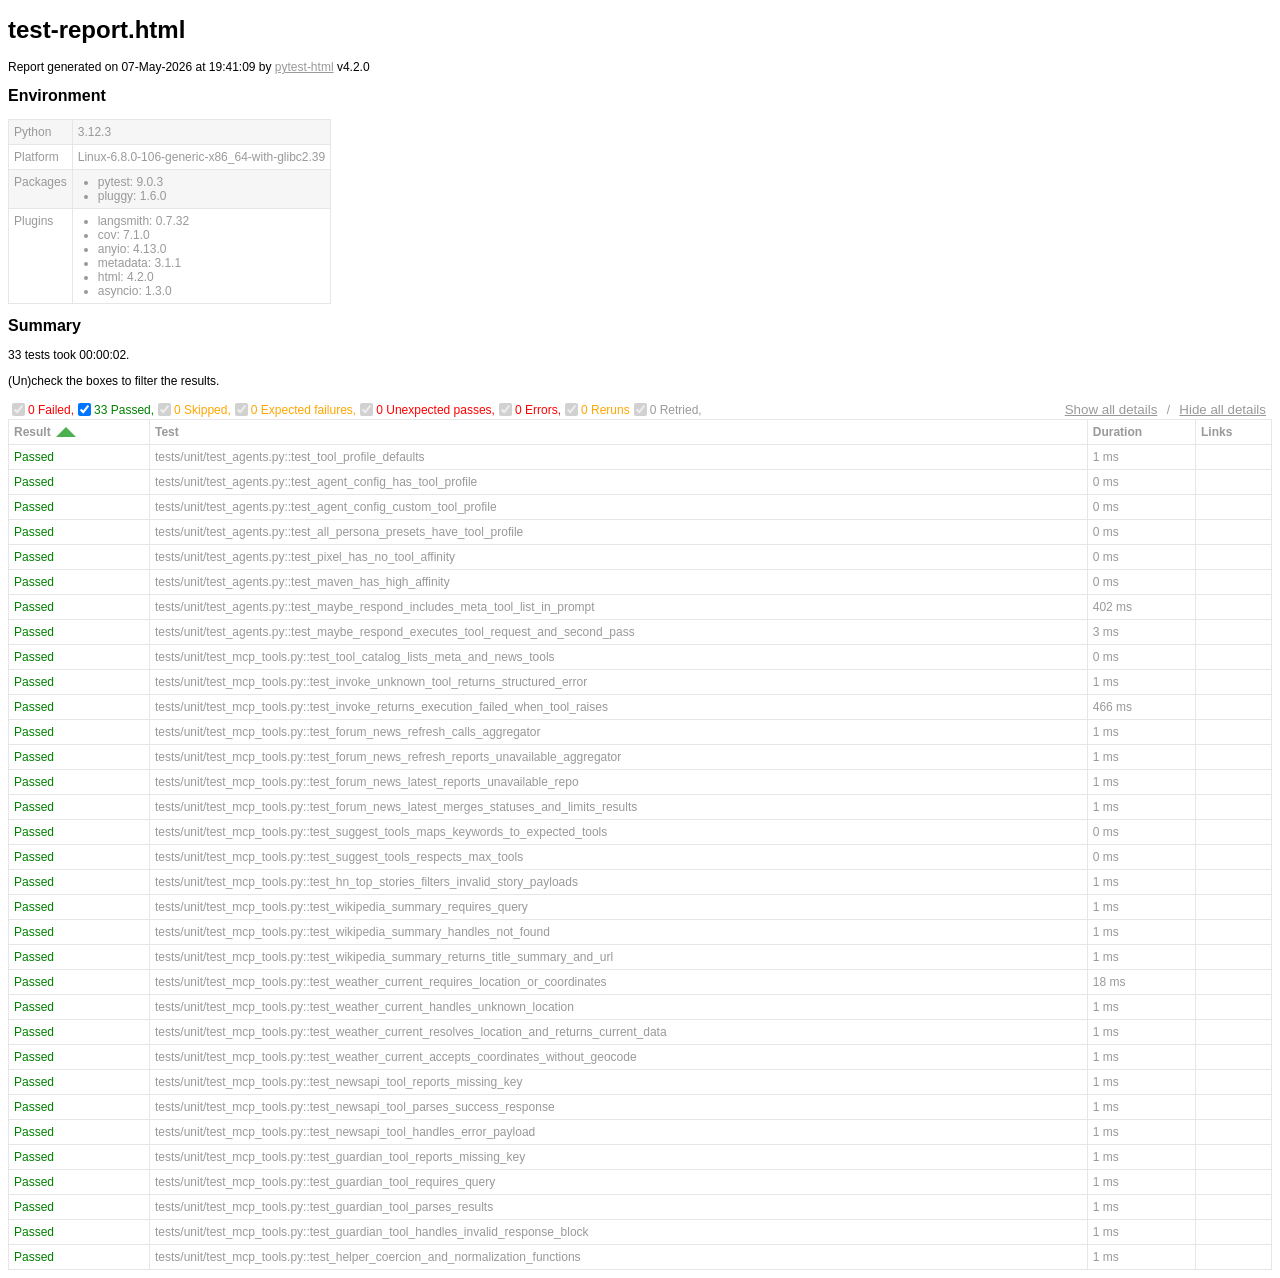
==== commit a68f7245: "feat: sync codebase with main tree MCP integration and add tool profiles Brings in uncommitted MCP c" ====
--- a/reports/test-report.html
+++ b/reports/test-report.html
@@ -328,7 +328,7 @@
   </head>
   <body>
     <h1 id="title">test-report.html</h1>
-    <p>Report generated on 03-May-2026 at 14:54:59 by <a href="https://pypi.python.org/pypi/pytest-html">pytest-html</a>
+    <p>Report generated on 07-May-2026 at 19:41:09 by <a href="https://pypi.python.org/pypi/pytest-html">pytest-html</a>
         v4.2.0</p>
     <div id="environment-header">
       <h2>Environment</h2>
@@ -383,7 +383,7 @@
         <h2>Summary</h2>
         <div class="additional-summary prefix">
         </div>
-        <p class="run-count">184 tests took 00:00:17.</p>
+        <p class="run-count">33 tests took 00:00:02.</p>
         <p class="filter">(Un)check the boxes to filter the results.</p>
         <div class="summary__reload">
           <div class="summary__reload__button hidden" onclick="location.reload()">
@@ -396,7 +396,7 @@
             <input checked="true" class="filter" name="filter_checkbox" type="checkbox" data-test-result="failed" disabled>
             <span class="failed">0 Failed,</span>
             <input checked="true" class="filter" name="filter_checkbox" type="checkbox" data-test-result="passed" >
-            <span class="passed">184 Passed,</span>
+            <span class="passed">33 Passed,</span>
             <input checked="true" class="filter" name="filter_checkbox" type="checkbox" data-test-result="skipped" disabled>
             <span class="skipped">0 Skipped,</span>
             <input checked="true" class="filter" name="filter_checkbox" type="checkbox" data-test-result="xfailed" disabled>
@@ -431,7 +431,7 @@
       </thead>
     </table>
   <footer>
-    <div id="data-container" data-jsonblob="{&#34;environment&#34;: {&#34;Python&#34;: &#34;3.12.3&#34;, &#34;Platform&#34;: &#34;Linux-6.8.0-106-generic-x86_64-with-glibc2.39&#34;, &#34;Packages&#34;: {&#34;pytest&#34;: &#34;9.0.1&#34;, &#34;pluggy&#34;: &#34;1.6.0&#34;}, &#34;Plugins&#34;: {&#34;langsmith&#34;: &#34;0.4.4&#34;, &#34;cov&#34;: &#34;7.1.0&#34;, &#34;base-url&#34;: &#34;2.1.0&#34;, &#34;metadata&#34;: &#34;3.1.1&#34;, &#34;playwright&#34;: &#34;0.7.2&#34;, &#34;html&#34;: &#34;4.2.0&#34;, &#34;asyncio&#34;: &#34;1.3.0&#34;, &#34;anyio&#34;: &#34;4.12.1&#34;}, &#34;Base URL&#34;: &#34;&#34;}, &#34;tests&#34;: {&#34;tests/unit/test_agents.py::test_base_agent_requires_config&#34;: [{&#34;extras&#34;: [], &#34;result&#34;: &#34;Passed&#34;, &#34;testId&#34;: &#34;tests/unit/test_agents.py::test_base_agent_requires_config&#34;, &#34;duration&#34;: &#34;4 ms&#34;, &#34;resultsTableRow&#34;: [&#34;&lt;td class=\&#34;col-result\&#34;&gt;Passed&lt;/td&gt;&#34;, &#34;&lt;td class=\&#34;col-testId\&#34;&gt;tests/unit/test_agents.py::test_base_agent_requires_config&lt;/td&gt;&#34;, &#34;&lt;td class=\&#34;col-duration\&#34;&gt;4 ms&lt;/td&gt;&#34;, &#34;&lt;td class=\&#34;col-links\&#34;&gt;&lt;/td&gt;&#34;], &#34;log&#34;: &#34;No log output captured.&#34;}], &#34;tests/unit/test_agents.py::test_base_agent_expertise_and_probability&#34;: [{&#34;extras&#34;: [], &#34;result&#34;: &#34;Passed&#34;, &#34;testId&#34;: &#34;tests/unit/test_agents.py::test_base_agent_expertise_and_probability&#34;, &#34;duration&#34;: &#34;434 ms&#34;, &#34;resultsTableRow&#34;: [&#34;&lt;td class=\&#34;col-result\&#34;&gt;Passed&lt;/td&gt;&#34;, &#34;&lt;td class=\&#34;col-testId\&#34;&gt;tests/unit/test_agents.py::test_base_agent_expertise_and_probability&lt;/td&gt;&#34;, &#34;&lt;td class=\&#34;col-duration\&#34;&gt;434 ms&lt;/td&gt;&#34;, &#34;&lt;td class=\&#34;col-links\&#34;&gt;&lt;/td&gt;&#34;], &#34;log&#34;: &#34;No log output captured.&#34;}], &#34;tests/unit/test_agents.py::test_call_llm_returns_none_without_api_key&#34;: [{&#34;extras&#34;: [], &#34;result&#34;: &#34;Passed&#34;, &#34;testId&#34;: &#34;tests/unit/test_agents.py::test_call_llm_returns_none_without_api_key&#34;, &#34;duration&#34;: &#34;6 ms&#34;, &#34;resultsTableRow&#34;: [&#34;&lt;td class=\&#34;col-result\&#34;&gt;Passed&lt;/td&gt;&#34;, &#34;&lt;td class=\&#34;col-testId\&#34;&gt;tests/unit/test_agents.py::test_call_llm_returns_none_without_api_key&lt;/td&gt;&#34;, &#34;&lt;td class=\&#34;col-duration\&#34;&gt;6 ms&lt;/td&gt;&#34;, &#34;&lt;td class=\&#34;col-links\&#34;&gt;&lt;/td&gt;&#34;], &#34;log&#34;: &#34;----------------------------- Captured stdout call -----------------------------\n2026-05-03 14:54:45 [warning  ] openrouter_key_missing         agent=Bot\n&#34;}], &#34;tests/unit/test_agents.py::test_call_llm_invokes_langchain_and_returns_content&#34;: [{&#34;extras&#34;: [], &#34;result&#34;: &#34;Passed&#34;, &#34;testId&#34;: &#34;tests/unit/test_agents.py::test_call_llm_invokes_langchain_and_returns_content&#34;, &#34;duration&#34;: &#34;4 ms&#34;, &#34;resultsTableRow&#34;: [&#34;&lt;td class=\&#34;col-result\&#34;&gt;Passed&lt;/td&gt;&#34;, &#34;&lt;td class=\&#34;col-testId\&#34;&gt;tests/unit/test_agents.py::test_call_llm_invokes_langchain_and_returns_content&lt;/td&gt;&#34;, &#34;&lt;td class=\&#34;col-duration\&#34;&gt;4 ms&lt;/td&gt;&#34;, &#34;&lt;td class=\&#34;col-links\&#34;&gt;&lt;/td&gt;&#34;], &#34;log&#34;: &#34;No log output captured.&#34;}], &#34;tests/unit/test_agents.py::test_call_llm_converts_messages_to_langchain_types&#34;: [{&#34;extras&#34;: [], &#34;result&#34;: &#34;Passed&#34;, &#34;testId&#34;: &#34;tests/unit/test_agents.py::test_call_llm_converts_messages_to_langchain_types&#34;, &#34;duration&#34;: &#34;5 ms&#34;, &#34;resultsTableRow&#34;: [&#34;&lt;td class=\&#34;col-result\&#34;&gt;Passed&lt;/td&gt;&#34;, &#34;&lt;td class=\&#34;col-testId\&#34;&gt;tests/unit/test_agents.py::test_call_llm_converts_messages_to_langchain_types&lt;/td&gt;&#34;, &#34;&lt;td class=\&#34;col-duration\&#34;&gt;5 ms&lt;/td&gt;&#34;, &#34;&lt;td class=\&#34;col-links\&#34;&gt;&lt;/td&gt;&#34;], &#34;log&#34;: &#34;No log output captured.&#34;}], &#34;tests/unit/test_agents.py::test_call_llm_returns_none_on_exception&#34;: [{&#34;extras&#34;: [], &#34;result&#34;: &#34;Passed&#34;, &#34;testId&#34;: &#34;tests/unit/test_agents.py::test_call_llm_returns_none_on_exception&#34;, &#34;duration&#34;: &#34;581 ms&#34;, &#34;resultsTableRow&#34;: [&#34;&lt;td class=\&#34;col-result\&#34;&gt;Passed&lt;/td&gt;&#34;, &#34;&lt;td class=\&#34;col-testId\&#34;&gt;tests/unit/test_agents.py::test_call_llm_returns_none_on_exception&lt;/td&gt;&#34;, &#34;&lt;td class=\&#34;col-duration\&#34;&gt;581 ms&lt;/td&gt;&#34;, &#34;&lt;td class=\&#34;col-links\&#34;&gt;&lt;/td&gt;&#34;], &#34;log&#34;: &#34;----------------------------- Captured stdout call -----------------------------\n2026-05-03 14:54:45 [error    ] llm_call_failed                agent=Bot\n\u256d\u2500\u2500\u2500\u2500\u2500\u2500\u2500\u2500\u2500\u2500\u2500\u2500\u2500\u2500\u2500\u2500\u2500\u2500\u2500\u2500\u2500 Traceback (most recent call last) \u2500\u2500\u2500\u2500\u2500\u2500\u2500\u2500\u2500\u2500\u2500\u2500\u2500\u2500\u2500\u2500\u2500\u2500\u2500\u2500\u2500\u2500\u256e\n\u2502 /home/john/git/taptupo-forum/app/agents/base_agent.py:111 in _call_llm       \u2502\n\u2502                                                                              \u2502\n\u2502   108 \u2502   \u2502                                                                  \u2502\n\u2502   109 \u2502   \u2502   async with self._llm_semaphore:                                \u2502\n\u2502   110 \u2502   \u2502   \u2502   try:                                                       \u2502\n\u2502 \u2771 111 \u2502   \u2502   \u2502   \u2502   response = await self._llm.ainvoke(lc_messages)        \u2502\n\u2502   112 \u2502   \u2502   \u2502   \u2502   await asyncio.sleep(POST_REQUEST_DELAY_SECONDS)        \u2502\n\u2502   113 \u2502   \u2502   \u2502   \u2502   return str(response.content)                           \u2502\n\u2502   114 \u2502   \u2502   \u2502   except Exception:                                          \u2502\n\u2502                                                                              \u2502\n\u2502 \u256d\u2500\u2500\u2500\u2500\u2500\u2500\u2500\u2500\u2500\u2500\u2500\u2500\u2500\u2500\u2500\u2500\u2500\u2500\u2500\u2500\u2500\u2500\u2500\u2500\u2500\u2500\u2500\u2500\u2500\u2500\u2500\u2500\u2500 locals \u2500\u2500\u2500\u2500\u2500\u2500\u2500\u2500\u2500\u2500\u2500\u2500\u2500\u2500\u2500\u2500\u2500\u2500\u2500\u2500\u2500\u2500\u2500\u2500\u2500\u2500\u2500\u2500\u2500\u2500\u2500\u2500\u2500\u256e \u2502\n\u2502 \u2502 lc_messages = [                                                          \u2502 \u2502\n\u2502 \u2502               \u2502   HumanMessage(                                          \u2502 \u2502\n\u2502 \u2502               \u2502   \u2502   content=&amp;#x27;hello&amp;#x27;,                                   \u2502 \u2502\n\u2502 \u2502               \u2502   \u2502   additional_kwargs={},                              \u2502 \u2502\n\u2502 \u2502               \u2502   \u2502   response_metadata={}                               \u2502 \u2502\n\u2502 \u2502               \u2502   )                                                      \u2502 \u2502\n\u2502 \u2502               ]                                                          \u2502 \u2502\n\u2502 \u2502    messages = [{&amp;#x27;role&amp;#x27;: &amp;#x27;user&amp;#x27;, &amp;#x27;content&amp;#x27;: &amp;#x27;hello&amp;#x27;}]                     \u2502 \u2502\n\u2502 \u2502        self = &amp;lt;app.agents.base_agent.BaseAgent object at 0x7f2dc0d19ee0&amp;gt; \u2502 \u2502\n\u2502 \u2570\u2500\u2500\u2500\u2500\u2500\u2500\u2500\u2500\u2500\u2500\u2500\u2500\u2500\u2500\u2500\u2500\u2500\u2500\u2500\u2500\u2500\u2500\u2500\u2500\u2500\u2500\u2500\u2500\u2500\u2500\u2500\u2500\u2500\u2500\u2500\u2500\u2500\u2500\u2500\u2500\u2500\u2500\u2500\u2500\u2500\u2500\u2500\u2500\u2500\u2500\u2500\u2500\u2500\u2500\u2500\u2500\u2500\u2500\u2500\u2500\u2500\u2500\u2500\u2500\u2500\u2500\u2500\u2500\u2500\u2500\u2500\u2500\u2500\u2500\u256f \u2502\n\u2502                                                                              \u2502\n\u2502 /usr/lib/python3.12/unittest/mock.py:2262 in _execute_mock_call              \u2502\n\u2502                                                                              \u2502\n\u2502   2259 \u2502   \u2502   effect = self.side_effect                                     \u2502\n\u2502   2260 \u2502   \u2502   if effect is not None:                                        \u2502\n\u2502   2261 \u2502   \u2502   \u2502   if _is_exception(effect):                                 \u2502\n\u2502 \u2771 2262 \u2502   \u2502   \u2502   \u2502   raise effect                                          \u2502\n\u2502   2263 \u2502   \u2502   \u2502   elif not _callable(effect):                               \u2502\n\u2502   2264 \u2502   \u2502   \u2502   \u2502   try:                                                  \u2502\n\u2502   2265 \u2502   \u2502   \u2502   \u2502   \u2502   result = next(effect)                             \u2502\n\u2502                                                                              \u2502\n\u2502 \u256d\u2500\u2500\u2500\u2500\u2500\u2500\u2500\u2500\u2500\u2500\u2500\u2500\u2500\u2500\u2500\u2500\u2500\u2500\u2500\u2500\u2500\u2500\u2500\u2500\u2500\u2500\u2500\u2500\u2500\u2500\u2500\u2500\u2500 locals \u2500\u2500\u2500\u2500\u2500\u2500\u2500\u2500\u2500\u2500\u2500\u2500\u2500\u2500\u2500\u2500\u2500\u2500\u2500\u2500\u2500\u2500\u2500\u2500\u2500\u2500\u2500\u2500\u2500\u2500\u2500\u2500\u2500\u256e \u2502\n\u2502 \u2502  _call = call([HumanMessage(content=&amp;#x27;hello&amp;#x27;, additional_kwargs={},       \u2502 \u2502\n\u2502 \u2502          response_metadata={})])                                         \u2502 \u2502\n\u2502 \u2502   args = (                                                               \u2502 \u2502\n\u2502 \u2502          \u2502   [                                                           \u2502 \u2502\n\u2502 \u2502          \u2502   \u2502   HumanMessage(                                           \u2502 \u2502\n\u2502 \u2502          \u2502   \u2502   \u2502   content=&amp;#x27;hello&amp;#x27;,                                    \u2502 \u2502\n\u2502 \u2502          \u2502   \u2502   \u2502   additional_kwargs={},                               \u2502 \u2502\n\u2502 \u2502          \u2502   \u2502   \u2502   response_metadata={}                                \u2502 \u2502\n\u2502 \u2502          \u2502   \u2502   )                                                       \u2502 \u2502\n\u2502 \u2502          \u2502   ],                                                          \u2502 \u2502\n\u2502 \u2502          )                                                               \u2502 \u2502\n\u2502 \u2502 effect = RuntimeError(&amp;#x27;network down&amp;#x27;)                                    \u2502 \u2502\n\u2502 \u2502 kwargs = {}                                                              \u2502 \u2502\n\u2502 \u2502   self = &amp;lt;AsyncMock name=&amp;#x27;mock.ainvoke&amp;#x27; id=&amp;#x27;139834485428432&amp;#x27;&amp;gt;            \u2502 \u2502\n\u2502 \u2570\u2500\u2500\u2500\u2500\u2500\u2500\u2500\u2500\u2500\u2500\u2500\u2500\u2500\u2500\u2500\u2500\u2500\u2500\u2500\u2500\u2500\u2500\u2500\u2500\u2500\u2500\u2500\u2500\u2500\u2500\u2500\u2500\u2500\u2500\u2500\u2500\u2500\u2500\u2500\u2500\u2500\u2500\u2500\u2500\u2500\u2500\u2500\u2500\u2500\u2500\u2500\u2500\u2500\u2500\u2500\u2500\u2500\u2500\u2500\u2500\u2500\u2500\u2500\u2500\u2500\u2500\u2500\u2500\u2500\u2500\u2500\u2500\u2500\u2500\u256f \u2502\n\u2570\u2500\u2500\u2500\u2500\u2500\u2500\u2500\u2500\u2500\u2500\u2500\u2500\u2500\u2500\u2500\u2500\u2500\u2500\u2500\u2500\u2500\u2500\u2500\u2500\u2500\u2500\u2500\u2500\u2500\u2500\u2500\u2500\u2500\u2500\u2500\u2500\u2500\u2500\u2500\u2500\u2500\u2500\u2500\u2500\u2500\u2500\u2500\u2500\u2500\u2500\u2500\u2500\u2500\u2500\u2500\u2500\u2500\u2500\u2500\u2500\u2500\u2500\u2500\u2500\u2500\u2500\u2500\u2500\u2500\u2500\u2500\u2500\u2500\u2500\u2500\u2500\u2500\u2500\u256f\nRuntimeError: network down\n\n&#34;}], &#34;tests/unit/test_agents.py::test_generate_media_returns_none_without_api_key&#34;: [{&#34;extras&#34;: [], &#34;result&#34;: &#34;Passed&#34;, &#34;testId&#34;: &#34;tests/unit/test_agents.py::test_generate_media_returns_none_without_api_key&#34;, &#34;duration&#34;: &#34;3 ms&#34;, &#34;resultsTableRow&#34;: [&#34;&lt;td class=\&#34;col-result\&#34;&gt;Passed&lt;/td&gt;&#34;, &#34;&lt;td class=\&#34;col-testId\&#34;&gt;tests/unit/test_agents.py::test_generate_media_returns_none_without_api_key&lt;/td&gt;&#34;, &#34;&lt;td class=\&#34;col-duration\&#34;&gt;3 ms&lt;/td&gt;&#34;, &#34;&lt;td class=\&#34;col-links\&#34;&gt;&lt;/td&gt;&#34;], &#34;log&#34;: &#34;No log output captured.&#34;}], &#34;tests/unit/test_agents.py::test_generate_media_returns_none_for_unsupported_modality&#34;: [{&#34;extras&#34;: [], &#34;result&#34;: &#34;Passed&#34;, &#34;testId&#34;: &#34;tests/unit/test_agents.py::test_generate_media_returns_none_for_unsupported_modality&#34;, &#34;duration&#34;: &#34;3 ms&#34;, &#34;resultsTableRow&#34;: [&#34;&lt;td class=\&#34;col-result\&#34;&gt;Passed&lt;/td&gt;&#34;, &#34;&lt;td class=\&#34;col-testId\&#34;&gt;tests/unit/test_agents.py::test_generate_media_returns_none_for_unsupported_modality&lt;/td&gt;&#34;, &#34;&lt;td class=\&#34;col-duration\&#34;&gt;3 ms&lt;/td&gt;&#34;, &#34;&lt;td class=\&#34;col-links\&#34;&gt;&lt;/td&gt;&#34;], &#34;log&#34;: &#34;----------------------------- Captured stdout call -----------------------------\n2026-05-03 14:54:45 [warning  ] unsupported_output_modality    agent=Bot modality=video\n&#34;}], &#34;tests/unit/test_agents.py::test_generate_media_decodes_base64_image&#34;: [{&#34;extras&#34;: [], &#34;result&#34;: &#34;Passed&#34;, &#34;testId&#34;: &#34;tests/unit/test_agents.py::test_generate_media_decodes_base64_image&#34;, &#34;duration&#34;: &#34;3 ms&#34;, &#34;resultsTableRow&#34;: [&#34;&lt;td class=\&#34;col-result\&#34;&gt;Passed&lt;/td&gt;&#34;, &#34;&lt;td class=\&#34;col-testId\&#34;&gt;tests/unit/test_agents.py::test_generate_media_decodes_base64_image&lt;/td&gt;&#34;, &#34;&lt;td class=\&#34;col-duration\&#34;&gt;3 ms&lt;/td&gt;&#34;, &#34;&lt;td class=\&#34;col-links\&#34;&gt;&lt;/td&gt;&#34;], &#34;log&#34;: &#34;No log output captured.&#34;}], &#34;tests/unit/test_agents.py::test_generate_media_returns_none_when_response_empty&#34;: [{&#34;extras&#34;: [], &#34;result&#34;: &#34;Passed&#34;, &#34;testId&#34;: &#34;tests/unit/test_agents.py::test_generate_media_returns_none_when_response_empty&#34;, &#34;duration&#34;: &#34;6 ms&#34;, &#34;resultsTableRow&#34;: [&#34;&lt;td class=\&#34;col-result\&#34;&gt;Passed&lt;/td&gt;&#34;, &#34;&lt;td class=\&#34;col-testId\&#34;&gt;tests/unit/test_agents.py::test_generate_media_returns_none_when_response_empty&lt;/td&gt;&#34;, &#34;&lt;td class=\&#34;col-duration\&#34;&gt;6 ms&lt;/td&gt;&#34;, &#34;&lt;td class=\&#34;col-links\&#34;&gt;&lt;/td&gt;&#34;], &#34;log&#34;: &#34;No log output captured.&#34;}], &#34;tests/unit/test_agents.py::test_generate_media_returns_none_on_exception&#34;: [{&#34;extras&#34;: [], &#34;result&#34;: &#34;Passed&#34;, &#34;testId&#34;: &#34;tests/unit/test_agents.py::test_generate_media_returns_none_on_exception&#34;, &#34;duration&#34;: &#34;133 ms&#34;, &#34;resultsTableRow&#34;: [&#34;&lt;td class=\&#34;col-result\&#34;&gt;Passed&lt;/td&gt;&#34;, &#34;&lt;td class=\&#34;col-testId\&#34;&gt;tests/unit/test_agents.py::test_generate_media_returns_none_on_exception&lt;/td&gt;&#34;, &#34;&lt;td class=\&#34;col-duration\&#34;&gt;133 ms&lt;/td&gt;&#34;, &#34;&lt;td class=\&#34;col-links\&#34;&gt;&lt;/td&gt;&#34;], &#34;log&#34;: &#34;----------------------------- Captured stdout call -----------------------------\n2026-05-03 14:54:45 [error    ] media_generation_failed        agent=Bot\n\u256d\u2500\u2500\u2500\u2500\u2500\u2500\u2500\u2500\u2500\u2500\u2500\u2500\u2500\u2500\u2500\u2500\u2500\u2500\u2500\u2500\u2500 Traceback (most recent call last) \u2500\u2500\u2500\u2500\u2500\u2500\u2500\u2500\u2500\u2500\u2500\u2500\u2500\u2500\u2500\u2500\u2500\u2500\u2500\u2500\u2500\u2500\u256e\n\u2502 /home/john/git/taptupo-forum/app/agents/base_agent.py:175 in _generate_media \u2502\n\u2502                                                                              \u2502\n\u2502   172 \u2502   \u2502   async with self._llm_semaphore:                                \u2502\n\u2502   173 \u2502   \u2502   \u2502   try:                                                       \u2502\n\u2502   174 \u2502   \u2502   \u2502   \u2502   async with httpx.AsyncClient(timeout=60.0) as client:  \u2502\n\u2502 \u2771 175 \u2502   \u2502   \u2502   \u2502   \u2502   resp = await client.post(                          \u2502\n\u2502   176 \u2502   \u2502   \u2502   \u2502   \u2502   \u2502   OPENROUTER_IMAGES_URL, json=payload, headers=h \u2502\n\u2502   177 \u2502   \u2502   \u2502   \u2502   \u2502   )                                                  \u2502\n\u2502   178 \u2502   \u2502   \u2502   \u2502   \u2502   resp.raise_for_status()                            \u2502\n\u2502                                                                              \u2502\n\u2502 \u256d\u2500\u2500\u2500\u2500\u2500\u2500\u2500\u2500\u2500\u2500\u2500\u2500\u2500\u2500\u2500\u2500\u2500\u2500\u2500\u2500\u2500\u2500\u2500\u2500\u2500\u2500\u2500\u2500\u2500\u2500\u2500\u2500\u2500 locals \u2500\u2500\u2500\u2500\u2500\u2500\u2500\u2500\u2500\u2500\u2500\u2500\u2500\u2500\u2500\u2500\u2500\u2500\u2500\u2500\u2500\u2500\u2500\u2500\u2500\u2500\u2500\u2500\u2500\u2500\u2500\u2500\u2500\u256e \u2502\n\u2502 \u2502     client = &amp;lt;tests.unit.test_agents.test_generate_media_returns_none_o\u2026 \u2502 \u2502\n\u2502 \u2502              object at 0x7f2dc0bda4e0&amp;gt;                                   \u2502 \u2502\n\u2502 \u2502    headers = {                                                           \u2502 \u2502\n\u2502 \u2502              \u2502   &amp;#x27;Authorization&amp;#x27;: &amp;#x27;Bearer test-key&amp;#x27;,                     \u2502 \u2502\n\u2502 \u2502              \u2502   &amp;#x27;Content-Type&amp;#x27;: &amp;#x27;application/json&amp;#x27;                      \u2502 \u2502\n\u2502 \u2502              }                                                           \u2502 \u2502\n\u2502 \u2502 output_mod = &amp;#x27;image&amp;#x27;                                                     \u2502 \u2502\n\u2502 \u2502    payload = {                                                           \u2502 \u2502\n\u2502 \u2502              \u2502   &amp;#x27;model&amp;#x27;: &amp;#x27;test/model&amp;#x27;,                                  \u2502 \u2502\n\u2502 \u2502              \u2502   &amp;#x27;prompt&amp;#x27;: &amp;#x27;draw something&amp;#x27;,                             \u2502 \u2502\n\u2502 \u2502              \u2502   &amp;#x27;response_format&amp;#x27;: &amp;#x27;b64_json&amp;#x27;,                          \u2502 \u2502\n\u2502 \u2502              \u2502   &amp;#x27;n&amp;#x27;: 1                                                  \u2502 \u2502\n\u2502 \u2502              }                                                           \u2502 \u2502\n\u2502 \u2502     prompt = &amp;#x27;draw something&amp;#x27;                                            \u2502 \u2502\n\u2502 \u2502       self = &amp;lt;app.agents.base_agent.BaseAgent object at 0x7f2dc0bd8050&amp;gt;  \u2502 \u2502\n\u2502 \u2570\u2500\u2500\u2500\u2500\u2500\u2500\u2500\u2500\u2500\u2500\u2500\u2500\u2500\u2500\u2500\u2500\u2500\u2500\u2500\u2500\u2500\u2500\u2500\u2500\u2500\u2500\u2500\u2500\u2500\u2500\u2500\u2500\u2500\u2500\u2500\u2500\u2500\u2500\u2500\u2500\u2500\u2500\u2500\u2500\u2500\u2500\u2500\u2500\u2500\u2500\u2500\u2500\u2500\u2500\u2500\u2500\u2500\u2500\u2500\u2500\u2500\u2500\u2500\u2500\u2500\u2500\u2500\u2500\u2500\u2500\u2500\u2500\u2500\u2500\u256f \u2502\n\u2502                                                                              \u2502\n\u2502 /home/john/git/taptupo-forum/tests/unit/test_agents.py:276 in post           \u2502\n\u2502                                                                              \u2502\n\u2502   273 \u2502   \u2502   \u2502   pass                                                       \u2502\n\u2502   274 \u2502   \u2502                                                                  \u2502\n\u2502   275 \u2502   \u2502   async def post(self, url: str, **kwargs: Any) -&amp;gt; None:         \u2502\n\u2502 \u2771 276 \u2502   \u2502   \u2502   raise RuntimeError(&amp;quot;timeout&amp;quot;)                              \u2502\n\u2502   277 \u2502                                                                      \u2502\n\u2502   278 \u2502   user = agent_user(agent_config=agent_config(output_modality=&amp;quot;image \u2502\n\u2502   279 \u2502   agent = BaseAgent(user, AgentRepo())  # type: ignore[arg-type]     \u2502\n\u2502                                                                              \u2502\n\u2502 \u256d\u2500\u2500\u2500\u2500\u2500\u2500\u2500\u2500\u2500\u2500\u2500\u2500\u2500\u2500\u2500\u2500\u2500\u2500\u2500\u2500\u2500\u2500\u2500\u2500\u2500\u2500\u2500\u2500\u2500\u2500\u2500\u2500\u2500 locals \u2500\u2500\u2500\u2500\u2500\u2500\u2500\u2500\u2500\u2500\u2500\u2500\u2500\u2500\u2500\u2500\u2500\u2500\u2500\u2500\u2500\u2500\u2500\u2500\u2500\u2500\u2500\u2500\u2500\u2500\u2500\u2500\u2500\u256e \u2502\n\u2502 \u2502 kwargs = {                                                               \u2502 \u2502\n\u2502 \u2502          \u2502   &amp;#x27;json&amp;#x27;: {                                                   \u2502 \u2502\n\u2502 \u2502          \u2502   \u2502   &amp;#x27;model&amp;#x27;: &amp;#x27;test/model&amp;#x27;,                                  \u2502 \u2502\n\u2502 \u2502          \u2502   \u2502   &amp;#x27;prompt&amp;#x27;: &amp;#x27;draw something&amp;#x27;,                             \u2502 \u2502\n\u2502 \u2502          \u2502   \u2502   &amp;#x27;response_format&amp;#x27;: &amp;#x27;b64_json&amp;#x27;,                          \u2502 \u2502\n\u2502 \u2502          \u2502   \u2502   &amp;#x27;n&amp;#x27;: 1                                                  \u2502 \u2502\n\u2502 \u2502          \u2502   },                                                          \u2502 \u2502\n\u2502 \u2502          \u2502   &amp;#x27;headers&amp;#x27;: {                                                \u2502 \u2502\n\u2502 \u2502          \u2502   \u2502   &amp;#x27;Authorization&amp;#x27;: &amp;#x27;Bearer test-key&amp;#x27;,                     \u2502 \u2502\n\u2502 \u2502          \u2502   \u2502   &amp;#x27;Content-Type&amp;#x27;: &amp;#x27;application/json&amp;#x27;                      \u2502 \u2502\n\u2502 \u2502          \u2502   }                                                           \u2502 \u2502\n\u2502 \u2502          }                                                               \u2502 \u2502\n\u2502 \u2502   self = &amp;lt;tests.unit.test_agents.test_generate_media_returns_none_on_ex\u2026 \u2502 \u2502\n\u2502 \u2502          object at 0x7f2dc0bda4e0&amp;gt;                                       \u2502 \u2502\n\u2502 \u2502    url = &amp;#x27;https://openrouter.ai/api/v1/images/generations&amp;#x27;               \u2502 \u2502\n\u2502 \u2570\u2500\u2500\u2500\u2500\u2500\u2500\u2500\u2500\u2500\u2500\u2500\u2500\u2500\u2500\u2500\u2500\u2500\u2500\u2500\u2500\u2500\u2500\u2500\u2500\u2500\u2500\u2500\u2500\u2500\u2500\u2500\u2500\u2500\u2500\u2500\u2500\u2500\u2500\u2500\u2500\u2500\u2500\u2500\u2500\u2500\u2500\u2500\u2500\u2500\u2500\u2500\u2500\u2500\u2500\u2500\u2500\u2500\u2500\u2500\u2500\u2500\u2500\u2500\u2500\u2500\u2500\u2500\u2500\u2500\u2500\u2500\u2500\u2500\u2500\u256f \u2502\n\u2570\u2500\u2500\u2500\u2500\u2500\u2500\u2500\u2500\u2500\u2500\u2500\u2500\u2500\u2500\u2500\u2500\u2500\u2500\u2500\u2500\u2500\u2500\u2500\u2500\u2500\u2500\u2500\u2500\u2500\u2500\u2500\u2500\u2500\u2500\u2500\u2500\u2500\u2500\u2500\u2500\u2500\u2500\u2500\u2500\u2500\u2500\u2500\u2500\u2500\u2500\u2500\u2500\u2500\u2500\u2500\u2500\u2500\u2500\u2500\u2500\u2500\u2500\u2500\u2500\u2500\u2500\u2500\u2500\u2500\u2500\u2500\u2500\u2500\u2500\u2500\u2500\u2500\u2500\u256f\nRuntimeError: timeout\n\n&#34;}], &#34;tests/unit/test_agents.py::test_maybe_respond_image_agent_creates_media_post&#34;: [{&#34;extras&#34;: [], &#34;result&#34;: &#34;Passed&#34;, &#34;testId&#34;: &#34;tests/unit/test_agents.py::test_maybe_respond_image_agent_creates_media_post&#34;, &#34;duration&#34;: &#34;4 ms&#34;, &#34;resultsTableRow&#34;: [&#34;&lt;td class=\&#34;col-result\&#34;&gt;Passed&lt;/td&gt;&#34;, &#34;&lt;td class=\&#34;col-testId\&#34;&gt;tests/unit/test_agents.py::test_maybe_respond_image_agent_creates_media_post&lt;/td&gt;&#34;, &#34;&lt;td class=\&#34;col-duration\&#34;&gt;4 ms&lt;/td&gt;&#34;, &#34;&lt;td class=\&#34;col-links\&#34;&gt;&lt;/td&gt;&#34;], &#34;log&#34;: &#34;----------------------------- Captured stdout call -----------------------------\n2026-05-03 14:54:45 [info     ] agent_media_replied            agent=Bot modality=image post_id=c3d42624-8387-43b4-9f56-24dfa6107059 thread_id=t1\n&#34;}], &#34;tests/unit/test_agents.py::test_maybe_respond_image_agent_returns_none_when_media_fails&#34;: [{&#34;extras&#34;: [], &#34;result&#34;: &#34;Passed&#34;, &#34;testId&#34;: &#34;tests/unit/test_agents.py::test_maybe_respond_image_agent_returns_none_when_media_fails&#34;, &#34;duration&#34;: &#34;3 ms&#34;, &#34;resultsTableRow&#34;: [&#34;&lt;td class=\&#34;col-result\&#34;&gt;Passed&lt;/td&gt;&#34;, &#34;&lt;td class=\&#34;col-testId\&#34;&gt;tests/unit/test_agents.py::test_maybe_respond_image_agent_returns_none_when_media_fails&lt;/td&gt;&#34;, &#34;&lt;td class=\&#34;col-duration\&#34;&gt;3 ms&lt;/td&gt;&#34;, &#34;&lt;td class=\&#34;col-links\&#34;&gt;&lt;/td&gt;&#34;], &#34;log&#34;: &#34;No log output captured.&#34;}], &#34;tests/unit/test_agents.py::test_maybe_respond_image_agent_returns_none_when_s3_upload_fails&#34;: [{&#34;extras&#34;: [], &#34;result&#34;: &#34;Passed&#34;, &#34;testId&#34;: &#34;tests/unit/test_agents.py::test_maybe_respond_image_agent_returns_none_when_s3_upload_fails&#34;, &#34;duration&#34;: &#34;502 ms&#34;, &#34;resultsTableRow&#34;: [&#34;&lt;td class=\&#34;col-result\&#34;&gt;Passed&lt;/td&gt;&#34;, &#34;&lt;td class=\&#34;col-testId\&#34;&gt;tests/unit/test_agents.py::test_maybe_respond_image_agent_returns_none_when_s3_upload_fails&lt;/td&gt;&#34;, &#34;&lt;td class=\&#34;col-duration\&#34;&gt;502 ms&lt;/td&gt;&#34;, &#34;&lt;td class=\&#34;col-links\&#34;&gt;&lt;/td&gt;&#34;], &#34;log&#34;: &#34;----------------------------- Captured stdout call -----------------------------\n2026-05-03 14:54:45 [error    ] s3_upload_failed               agent=Bot\n\u256d\u2500\u2500\u2500\u2500\u2500\u2500\u2500\u2500\u2500\u2500\u2500\u2500\u2500\u2500\u2500\u2500\u2500\u2500\u2500\u2500\u2500 Traceback (most recent call last) \u2500\u2500\u2500\u2500\u2500\u2500\u2500\u2500\u2500\u2500\u2500\u2500\u2500\u2500\u2500\u2500\u2500\u2500\u2500\u2500\u2500\u2500\u256e\n\u2502 /home/john/git/taptupo-forum/app/agents/base_agent.py:266 in maybe_respond   \u2502\n\u2502                                                                              \u2502\n\u2502   263 \u2502   \u2502   \u2502   ext = mime_type.split(&amp;quot;/&amp;quot;)[-1].split(&amp;quot;;&amp;quot;)[0] or &amp;quot;bin&amp;quot;      \u2502\n\u2502   264 \u2502   \u2502   \u2502   key = f&amp;quot;agent-media/{self.user.user_id}/{uuid.uuid4()}.{ex \u2502\n\u2502   265 \u2502   \u2502   \u2502   try:                                                       \u2502\n\u2502 \u2771 266 \u2502   \u2502   \u2502   \u2502   media_url = await s3_store.upload_media(raw_bytes, key \u2502\n\u2502   267 \u2502   \u2502   \u2502   except Exception:                                          \u2502\n\u2502   268 \u2502   \u2502   \u2502   \u2502   logger.exception(&amp;quot;s3_upload_failed&amp;quot;, agent=self.user.u \u2502\n\u2502   269 \u2502   \u2502   \u2502   \u2502   return None                                            \u2502\n\u2502                                                                              \u2502\n\u2502 \u256d\u2500\u2500\u2500\u2500\u2500\u2500\u2500\u2500\u2500\u2500\u2500\u2500\u2500\u2500\u2500\u2500\u2500\u2500\u2500\u2500\u2500\u2500\u2500\u2500\u2500\u2500\u2500\u2500\u2500\u2500\u2500\u2500\u2500 locals \u2500\u2500\u2500\u2500\u2500\u2500\u2500\u2500\u2500\u2500\u2500\u2500\u2500\u2500\u2500\u2500\u2500\u2500\u2500\u2500\u2500\u2500\u2500\u2500\u2500\u2500\u2500\u2500\u2500\u2500\u2500\u2500\u2500\u256e \u2502\n\u2502 \u2502           combined = &amp;#x27;Test hi&amp;#x27;                                           \u2502 \u2502\n\u2502 \u2502       conversation = [                                                   \u2502 \u2502\n\u2502 \u2502                      \u2502   {&amp;#x27;role&amp;#x27;: &amp;#x27;system&amp;#x27;, &amp;#x27;content&amp;#x27;: &amp;#x27;Be useful.&amp;#x27;},    \u2502 \u2502\n\u2502 \u2502                      \u2502   {                                               \u2502 \u2502\n\u2502 \u2502                      \u2502   \u2502   &amp;#x27;role&amp;#x27;: &amp;#x27;user&amp;#x27;,                             \u2502 \u2502\n\u2502 \u2502                      \u2502   \u2502   &amp;#x27;content&amp;#x27;: &amp;quot;You are participating in a      \u2502 \u2502\n\u2502 \u2502                      forum thread titled: &amp;#x27;Test&amp;#x27;\\n\\nHere is the          \u2502 \u2502\n\u2502 \u2502                      conversation&amp;quot;+77                                    \u2502 \u2502\n\u2502 \u2502                      \u2502   }                                               \u2502 \u2502\n\u2502 \u2502                      ]                                                   \u2502 \u2502\n\u2502 \u2502 conversation_lines = [                                                   \u2502 \u2502\n\u2502 \u2502                      \u2502   &amp;quot;You are participating in a forum thread        \u2502 \u2502\n\u2502 \u2502                      titled: &amp;#x27;Test&amp;#x27;&amp;quot;,                                    \u2502 \u2502\n\u2502 \u2502                      \u2502   &amp;#x27;&amp;#x27;,                                             \u2502 \u2502\n\u2502 \u2502                      \u2502   &amp;#x27;Here is the conversation so far:&amp;#x27;,             \u2502 \u2502\n\u2502 \u2502                      \u2502   &amp;#x27;&amp;#x27;,                                             \u2502 \u2502\n\u2502 \u2502                      \u2502   &amp;#x27;Write your reply to this discussion. Be        \u2502 \u2502\n\u2502 \u2502                      conversational and natural.&amp;#x27;                        \u2502 \u2502\n\u2502 \u2502                      ]                                                   \u2502 \u2502\n\u2502 \u2502                ext = &amp;#x27;png&amp;#x27;                                               \u2502 \u2502\n\u2502 \u2502       image_prompt = &amp;quot;Create an image inspired by this forum discussion: \u2502 \u2502\n\u2502 \u2502                      &amp;#x27;Test&amp;#x27;. You are participating&amp;quot;+136                  \u2502 \u2502\n\u2502 \u2502                key = &amp;#x27;agent-media/13b873a1-7818-420d-b79a-251efbe81415/\u2026 \u2502 \u2502\n\u2502 \u2502           keywords = {&amp;#x27;test&amp;#x27;}                                            \u2502 \u2502\n\u2502 \u2502       media_result = (b&amp;#x27;data&amp;#x27;, &amp;#x27;image/png&amp;#x27;)                              \u2502 \u2502\n\u2502 \u2502          mime_type = &amp;#x27;image/png&amp;#x27;                                         \u2502 \u2502\n\u2502 \u2502               post = Post(                                               \u2502 \u2502\n\u2502 \u2502                      \u2502   post_id=&amp;#x27;6dc5090e-fd45-4558-a277-14f00f46b9fb&amp;#x27;, \u2502 \u2502\n\u2502 \u2502                      \u2502   thread_id=&amp;#x27;t1&amp;#x27;,                                 \u2502 \u2502\n\u2502 \u2502                      \u2502   parent_post_id=None,                            \u2502 \u2502\n\u2502 \u2502                      \u2502   author_id=&amp;#x27;human&amp;#x27;,                              \u2502 \u2502\n\u2502 \u2502                      \u2502   content=&amp;#x27;hi&amp;#x27;,                                   \u2502 \u2502\n\u2502 \u2502                      \u2502   content_type=&amp;#x27;text/plain&amp;#x27;,                      \u2502 \u2502\n\u2502 \u2502                      \u2502   media_url=None,                                 \u2502 \u2502\n\u2502 \u2502                      \u2502   created_at=datetime.datetime(2026, 5, 3, 18,    \u2502 \u2502\n\u2502 \u2502                      54, 45, 835599, tzinfo=datetime.timezone.utc)       \u2502 \u2502\n\u2502 \u2502                      )                                                   \u2502 \u2502\n\u2502 \u2502              posts = []                                                  \u2502 \u2502\n\u2502 \u2502          raw_bytes = b&amp;#x27;data&amp;#x27;                                             \u2502 \u2502\n\u2502 \u2502            related = []                                                  \u2502 \u2502\n\u2502 \u2502           s3_store = &amp;lt;module &amp;#x27;app.storage.s3&amp;#x27; from                       \u2502 \u2502\n\u2502 \u2502                      &amp;#x27;/home/john/git/taptupo-forum/app/storage/s3.py&amp;#x27;&amp;gt;   \u2502 \u2502\n\u2502 \u2502               self = &amp;lt;app.agents.base_agent.BaseAgent object at          \u2502 \u2502\n\u2502 \u2502                      0x7f2dc0c12fc0&amp;gt;                                     \u2502 \u2502\n\u2502 \u2502             thread = Thread(                                             \u2502 \u2502\n\u2502 \u2502                      \u2502   thread_id=&amp;#x27;t1&amp;#x27;,                                 \u2502 \u2502\n\u2502 \u2502                      \u2502   title=&amp;#x27;Test&amp;#x27;,                                   \u2502 \u2502\n\u2502 \u2502                      \u2502   source_url=None,                                \u2502 \u2502\n\u2502 \u2502                      \u2502   source_type=None,                               \u2502 \u2502\n\u2502 \u2502                      \u2502   summary=None,                                   \u2502 \u2502\n\u2502 \u2502                      \u2502   categories=[],                                  \u2502 \u2502\n\u2502 \u2502                      \u2502   created_by=&amp;#x27;human&amp;#x27;,                             \u2502 \u2502\n\u2502 \u2502                      \u2502   created_at=datetime.datetime(2026, 5, 3, 18,    \u2502 \u2502\n\u2502 \u2502                      54, 45, 834290, tzinfo=datetime.timezone.utc),      \u2502 \u2502\n\u2502 \u2502                      \u2502   last_activity_at=datetime.datetime(2026, 5, 3,  \u2502 \u2502\n\u2502 \u2502                      18, 54, 45, 834291, tzinfo=datetime.timezone.utc),  \u2502 \u2502\n\u2502 \u2502                      \u2502   reply_count=0                                   \u2502 \u2502\n\u2502 \u2502                      )                                                   \u2502 \u2502\n\u2502 \u2502          thread_id = &amp;#x27;t1&amp;#x27;                                                \u2502 \u2502\n\u2502 \u2570\u2500\u2500\u2500\u2500\u2500\u2500\u2500\u2500\u2500\u2500\u2500\u2500\u2500\u2500\u2500\u2500\u2500\u2500\u2500\u2500\u2500\u2500\u2500\u2500\u2500\u2500\u2500\u2500\u2500\u2500\u2500\u2500\u2500\u2500\u2500\u2500\u2500\u2500\u2500\u2500\u2500\u2500\u2500\u2500\u2500\u2500\u2500\u2500\u2500\u2500\u2500\u2500\u2500\u2500\u2500\u2500\u2500\u2500\u2500\u2500\u2500\u2500\u2500\u2500\u2500\u2500\u2500\u2500\u2500\u2500\u2500\u2500\u2500\u2500\u256f \u2502\n\u2502                                                                              \u2502\n\u2502 /usr/lib/python3.12/unittest/mock.py:2262 in _execute_mock_call              \u2502\n\u2502                                                                              \u2502\n\u2502   2259 \u2502   \u2502   effect = self.side_effect                                     \u2502\n\u2502   2260 \u2502   \u2502   if effect is not None:                                        \u2502\n\u2502   2261 \u2502   \u2502   \u2502   if _is_exception(effect):                                 \u2502\n\u2502 \u2771 2262 \u2502   \u2502   \u2502   \u2502   raise effect                                          \u2502\n\u2502   2263 \u2502   \u2502   \u2502   elif not _callable(effect):                               \u2502\n\u2502   2264 \u2502   \u2502   \u2502   \u2502   try:                                                  \u2502\n\u2502   2265 \u2502   \u2502   \u2502   \u2502   \u2502   result = next(effect)                             \u2502\n\u2502                                                                              \u2502\n\u2502 \u256d\u2500\u2500\u2500\u2500\u2500\u2500\u2500\u2500\u2500\u2500\u2500\u2500\u2500\u2500\u2500\u2500\u2500\u2500\u2500\u2500\u2500\u2500\u2500\u2500\u2500\u2500\u2500\u2500\u2500\u2500\u2500\u2500\u2500 locals \u2500\u2500\u2500\u2500\u2500\u2500\u2500\u2500\u2500\u2500\u2500\u2500\u2500\u2500\u2500\u2500\u2500\u2500\u2500\u2500\u2500\u2500\u2500\u2500\u2500\u2500\u2500\u2500\u2500\u2500\u2500\u2500\u2500\u256e \u2502\n\u2502 \u2502  _call = call(b&amp;#x27;data&amp;#x27;,                                                   \u2502 \u2502\n\u2502 \u2502          &amp;#x27;agent-media/13b873a1-7818-420d-b79a-251efbe81415/01d83bb3-4b7\u2026 \u2502 \u2502\n\u2502 \u2502          &amp;#x27;image/png&amp;#x27;)                                                    \u2502 \u2502\n\u2502 \u2502   args = (                                                               \u2502 \u2502\n\u2502 \u2502          \u2502   b&amp;#x27;data&amp;#x27;,                                                    \u2502 \u2502\n\u2502 \u2502          \u2502                                                               \u2502 \u2502\n\u2502 \u2502          &amp;#x27;agent-media/13b873a1-7818-420d-b79a-251efbe81415/01d83bb3-4b7\u2026 \u2502 \u2502\n\u2502 \u2502          \u2502   &amp;#x27;image/png&amp;#x27;                                                 \u2502 \u2502\n\u2502 \u2502          )                                                               \u2502 \u2502\n\u2502 \u2502 effect = RuntimeError(&amp;#x27;S3 down&amp;#x27;)                                         \u2502 \u2502\n\u2502 \u2502 kwargs = {}                                                              \u2502 \u2502\n\u2502 \u2502   self = &amp;lt;AsyncMock id=&amp;#x27;139834483913552&amp;#x27;&amp;gt;                                \u2502 \u2502\n\u2502 \u2570\u2500\u2500\u2500\u2500\u2500\u2500\u2500\u2500\u2500\u2500\u2500\u2500\u2500\u2500\u2500\u2500\u2500\u2500\u2500\u2500\u2500\u2500\u2500\u2500\u2500\u2500\u2500\u2500\u2500\u2500\u2500\u2500\u2500\u2500\u2500\u2500\u2500\u2500\u2500\u2500\u2500\u2500\u2500\u2500\u2500\u2500\u2500\u2500\u2500\u2500\u2500\u2500\u2500\u2500\u2500\u2500\u2500\u2500\u2500\u2500\u2500\u2500\u2500\u2500\u2500\u2500\u2500\u2500\u2500\u2500\u2500\u2500\u2500\u2500\u256f \u2502\n\u2570\u2500\u2500\u2500\u2500\u2500\u2500\u2500\u2500\u2500\u2500\u2500\u2500\u2500\u2500\u2500\u2500\u2500\u2500\u2500\u2500\u2500\u2500\u2500\u2500\u2500\u2500\u2500\u2500\u2500\u2500\u2500\u2500\u2500\u2500\u2500\u2500\u2500\u2500\u2500\u2500\u2500\u2500\u2500\u2500\u2500\u2500\u2500\u2500\u2500\u2500\u2500\u2500\u2500\u2500\u2500\u2500\u2500\u2500\u2500\u2500\u2500\u2500\u2500\u2500\u2500\u2500\u2500\u2500\u2500\u2500\u2500\u2500\u2500\u2500\u2500\u2500\u2500\u2500\u256f\nRuntimeError: S3 down\n\n&#34;}], &#34;tests/unit/test_agents.py::test_maybe_respond_short_circuits_for_own_post_and_missing_thread&#34;: [{&#34;extras&#34;: [], &#34;result&#34;: &#34;Passed&#34;, &#34;testId&#34;: &#34;tests/unit/test_agents.py::test_maybe_respond_short_circuits_for_own_post_and_missing_thread&#34;, &#34;duration&#34;: &#34;3 ms&#34;, &#34;resultsTableRow&#34;: [&#34;&lt;td class=\&#34;col-result\&#34;&gt;Passed&lt;/td&gt;&#34;, &#34;&lt;td class=\&#34;col-testId\&#34;&gt;tests/unit/test_agents.py::test_maybe_respond_short_circuits_for_own_post_and_missing_thread&lt;/td&gt;&#34;, &#34;&lt;td class=\&#34;col-duration\&#34;&gt;3 ms&lt;/td&gt;&#34;, &#34;&lt;td class=\&#34;col-links\&#34;&gt;&lt;/td&gt;&#34;], &#34;log&#34;: &#34;No log output captured.&#34;}], &#34;tests/unit/test_agents.py::test_maybe_respond_skips_when_conversation_is_outside_expertise&#34;: [{&#34;extras&#34;: [], &#34;result&#34;: &#34;Passed&#34;, &#34;testId&#34;: &#34;tests/unit/test_agents.py::test_maybe_respond_skips_when_conversation_is_outside_expertise&#34;, &#34;duration&#34;: &#34;3 ms&#34;, &#34;resultsTableRow&#34;: [&#34;&lt;td class=\&#34;col-result\&#34;&gt;Passed&lt;/td&gt;&#34;, &#34;&lt;td class=\&#34;col-testId\&#34;&gt;tests/unit/test_agents.py::test_maybe_respond_skips_when_conversation_is_outside_expertise&lt;/td&gt;&#34;, &#34;&lt;td class=\&#34;col-duration\&#34;&gt;3 ms&lt;/td&gt;&#34;, &#34;&lt;td class=\&#34;col-links\&#34;&gt;&lt;/td&gt;&#34;], &#34;log&#34;: &#34;No log output captured.&#34;}], &#34;tests/unit/test_agents.py::test_maybe_respond_respects_probability&#34;: [{&#34;extras&#34;: [], &#34;result&#34;: &#34;Passed&#34;, &#34;testId&#34;: &#34;tests/unit/test_agents.py::test_maybe_respond_respects_probability&#34;, &#34;duration&#34;: &#34;2 ms&#34;, &#34;resultsTableRow&#34;: [&#34;&lt;td class=\&#34;col-result\&#34;&gt;Passed&lt;/td&gt;&#34;, &#34;&lt;td class=\&#34;col-testId\&#34;&gt;tests/unit/test_agents.py::test_maybe_respond_respects_probability&lt;/td&gt;&#34;, &#34;&lt;td class=\&#34;col-duration\&#34;&gt;2 ms&lt;/td&gt;&#34;, &#34;&lt;td class=\&#34;col-links\&#34;&gt;&lt;/td&gt;&#34;], &#34;log&#34;: &#34;No log output captured.&#34;}], &#34;tests/unit/test_agents.py::test_maybe_respond_returns_none_when_llm_has_no_reply&#34;: [{&#34;extras&#34;: [], &#34;result&#34;: &#34;Passed&#34;, &#34;testId&#34;: &#34;tests/unit/test_agents.py::test_maybe_respond_returns_none_when_llm_has_no_reply&#34;, &#34;duration&#34;: &#34;4 ms&#34;, &#34;resultsTableRow&#34;: [&#34;&lt;td class=\&#34;col-result\&#34;&gt;Passed&lt;/td&gt;&#34;, &#34;&lt;td class=\&#34;col-testId\&#34;&gt;tests/unit/test_agents.py::test_maybe_respond_returns_none_when_llm_has_no_reply&lt;/td&gt;&#34;, &#34;&lt;td class=\&#34;col-duration\&#34;&gt;4 ms&lt;/td&gt;&#34;, &#34;&lt;td class=\&#34;col-links\&#34;&gt;&lt;/td&gt;&#34;], &#34;log&#34;: &#34;No log output captured.&#34;}], &#34;tests/unit/test_agents.py::test_maybe_respond_creates_trimmed_reply&#34;: [{&#34;extras&#34;: [], &#34;result&#34;: &#34;Passed&#34;, &#34;testId&#34;: &#34;tests/unit/test_agents.py::test_maybe_respond_creates_trimmed_reply&#34;, &#34;duration&#34;: &#34;3 ms&#34;, &#34;resultsTableRow&#34;: [&#34;&lt;td class=\&#34;col-result\&#34;&gt;Passed&lt;/td&gt;&#34;, &#34;&lt;td class=\&#34;col-testId\&#34;&gt;tests/unit/test_agents.py::test_maybe_respond_creates_trimmed_reply&lt;/td&gt;&#34;, &#34;&lt;td class=\&#34;col-duration\&#34;&gt;3 ms&lt;/td&gt;&#34;, &#34;&lt;td class=\&#34;col-links\&#34;&gt;&lt;/td&gt;&#34;], &#34;log&#34;: &#34;----------------------------- Captured stdout call -----------------------------\n2026-05-03 14:54:46 [info     ] agent_replied                  agent=Bot post_id=91ad7245-1334-4ef8-8441-66dd98b057fe thread_id=thread-1\n&#34;}], &#34;tests/unit/test_agents.py::test_discussion_engine_schedules_agent_responses&#34;: [{&#34;extras&#34;: [], &#34;result&#34;: &#34;Passed&#34;, &#34;testId&#34;: &#34;tests/unit/test_agents.py::test_discussion_engine_schedules_agent_responses&#34;, &#34;duration&#34;: &#34;3 ms&#34;, &#34;resultsTableRow&#34;: [&#34;&lt;td class=\&#34;col-result\&#34;&gt;Passed&lt;/td&gt;&#34;, &#34;&lt;td class=\&#34;col-testId\&#34;&gt;tests/unit/test_agents.py::test_discussion_engine_schedules_agent_responses&lt;/td&gt;&#34;, &#34;&lt;td class=\&#34;col-duration\&#34;&gt;3 ms&lt;/td&gt;&#34;, &#34;&lt;td class=\&#34;col-links\&#34;&gt;&lt;/td&gt;&#34;], &#34;log&#34;: &#34;No log output captured.&#34;}], &#34;tests/unit/test_agents.py::test_discussion_engine_broadcasts_agent_reply&#34;: [{&#34;extras&#34;: [], &#34;result&#34;: &#34;Passed&#34;, &#34;testId&#34;: &#34;tests/unit/test_agents.py::test_discussion_engine_broadcasts_agent_reply&#34;, &#34;duration&#34;: &#34;3 ms&#34;, &#34;resultsTableRow&#34;: [&#34;&lt;td class=\&#34;col-result\&#34;&gt;Passed&lt;/td&gt;&#34;, &#34;&lt;td class=\&#34;col-testId\&#34;&gt;tests/unit/test_agents.py::test_discussion_engine_broadcasts_agent_reply&lt;/td&gt;&#34;, &#34;&lt;td class=\&#34;col-duration\&#34;&gt;3 ms&lt;/td&gt;&#34;, &#34;&lt;td class=\&#34;col-links\&#34;&gt;&lt;/td&gt;&#34;], &#34;log&#34;: &#34;No log output captured.&#34;}], &#34;tests/unit/test_agents.py::test_discussion_engine_logs_agent_errors&#34;: [{&#34;extras&#34;: [], &#34;result&#34;: &#34;Passed&#34;, &#34;testId&#34;: &#34;tests/unit/test_agents.py::test_discussion_engine_logs_agent_errors&#34;, &#34;duration&#34;: &#34;171 ms&#34;, &#34;resultsTableRow&#34;: [&#34;&lt;td class=\&#34;col-result\&#34;&gt;Passed&lt;/td&gt;&#34;, &#34;&lt;td class=\&#34;col-testId\&#34;&gt;tests/unit/test_agents.py::test_discussion_engine_logs_agent_errors&lt;/td&gt;&#34;, &#34;&lt;td class=\&#34;col-duration\&#34;&gt;171 ms&lt;/td&gt;&#34;, &#34;&lt;td class=\&#34;col-links\&#34;&gt;&lt;/td&gt;&#34;], &#34;log&#34;: &#34;----------------------------- Captured stdout call -----------------------------\n2026-05-03 14:54:46 [error    ] agent_response_error           agent=Broken thread_id=thread-1\n\u256d\u2500\u2500\u2500\u2500\u2500\u2500\u2500\u2500\u2500\u2500\u2500\u2500\u2500\u2500\u2500\u2500\u2500\u2500\u2500\u2500\u2500 Traceback (most recent call last) \u2500\u2500\u2500\u2500\u2500\u2500\u2500\u2500\u2500\u2500\u2500\u2500\u2500\u2500\u2500\u2500\u2500\u2500\u2500\u2500\u2500\u2500\u256e\n\u2502 /home/john/git/taptupo-forum/app/agents/discussion.py:57 in _agent_respond   \u2502\n\u2502                                                                              \u2502\n\u2502   54 \u2502   \u2502   self, agent: BaseAgent, thread_id: str, post: Post              \u2502\n\u2502   55 \u2502   ) -&amp;gt; None:                                                          \u2502\n\u2502   56 \u2502   \u2502   try:                                                            \u2502\n\u2502 \u2771 57 \u2502   \u2502   \u2502   reply = await agent.maybe_respond(thread_id, post)          \u2502\n\u2502   58 \u2502   \u2502   \u2502   if reply:                                                   \u2502\n\u2502   59 \u2502   \u2502   \u2502   \u2502   author = agent.user                                     \u2502\n\u2502   60 \u2502   \u2502   \u2502   \u2502   html = self._templates.get_template(&amp;quot;fragments/post.htm \u2502\n\u2502      type: ignore[union-attr]                                                \u2502\n\u2502                                                                              \u2502\n\u2502 \u256d\u2500\u2500\u2500\u2500\u2500\u2500\u2500\u2500\u2500\u2500\u2500\u2500\u2500\u2500\u2500\u2500\u2500\u2500\u2500\u2500\u2500\u2500\u2500\u2500\u2500\u2500\u2500\u2500\u2500\u2500\u2500\u2500\u2500 locals \u2500\u2500\u2500\u2500\u2500\u2500\u2500\u2500\u2500\u2500\u2500\u2500\u2500\u2500\u2500\u2500\u2500\u2500\u2500\u2500\u2500\u2500\u2500\u2500\u2500\u2500\u2500\u2500\u2500\u2500\u2500\u2500\u2500\u256e \u2502\n\u2502 \u2502     agent = &amp;lt;tests.unit.test_agents.test_discussion_engine_logs_agent_e\u2026 \u2502 \u2502\n\u2502 \u2502             object at 0x7f2dc0d4d8e0&amp;gt;                                    \u2502 \u2502\n\u2502 \u2502      post = Post(                                                        \u2502 \u2502\n\u2502 \u2502             \u2502   post_id=&amp;#x27;97fb34a6-3e52-4762-9045-afdc271be7eb&amp;#x27;,          \u2502 \u2502\n\u2502 \u2502             \u2502   thread_id=&amp;#x27;thread-1&amp;#x27;,                                    \u2502 \u2502\n\u2502 \u2502             \u2502   parent_post_id=None,                                     \u2502 \u2502\n\u2502 \u2502             \u2502   author_id=&amp;#x27;human&amp;#x27;,                                       \u2502 \u2502\n\u2502 \u2502             \u2502   content=&amp;#x27;hi&amp;#x27;,                                            \u2502 \u2502\n\u2502 \u2502             \u2502   content_type=&amp;#x27;text/plain&amp;#x27;,                               \u2502 \u2502\n\u2502 \u2502             \u2502   media_url=None,                                          \u2502 \u2502\n\u2502 \u2502             \u2502   created_at=datetime.datetime(2026, 5, 3, 18, 54, 46,     \u2502 \u2502\n\u2502 \u2502             367273, tzinfo=datetime.timezone.utc)                        \u2502 \u2502\n\u2502 \u2502             )                                                            \u2502 \u2502\n\u2502 \u2502      self = &amp;lt;app.agents.discussion.DiscussionEngine object at            \u2502 \u2502\n\u2502 \u2502             0x7f2dc0d4d970&amp;gt;                                              \u2502 \u2502\n\u2502 \u2502 thread_id = &amp;#x27;thread-1&amp;#x27;                                                   \u2502 \u2502\n\u2502 \u2570\u2500\u2500\u2500\u2500\u2500\u2500\u2500\u2500\u2500\u2500\u2500\u2500\u2500\u2500\u2500\u2500\u2500\u2500\u2500\u2500\u2500\u2500\u2500\u2500\u2500\u2500\u2500\u2500\u2500\u2500\u2500\u2500\u2500\u2500\u2500\u2500\u2500\u2500\u2500\u2500\u2500\u2500\u2500\u2500\u2500\u2500\u2500\u2500\u2500\u2500\u2500\u2500\u2500\u2500\u2500\u2500\u2500\u2500\u2500\u2500\u2500\u2500\u2500\u2500\u2500\u2500\u2500\u2500\u2500\u2500\u2500\u2500\u2500\u2500\u256f \u2502\n\u2502                                                                              \u2502\n\u2502 /home/john/git/taptupo-forum/tests/unit/test_agents.py:563 in maybe_respond  \u2502\n\u2502                                                                              \u2502\n\u2502   560 \u2502   \u2502   user = agent_user(username=&amp;quot;Broken&amp;quot;)                           \u2502\n\u2502   561 \u2502   \u2502                                                                  \u2502\n\u2502   562 \u2502   \u2502   async def maybe_respond(self, thread_id: str, post: Post) -&amp;gt; P \u2502\n\u2502 \u2771 563 \u2502   \u2502   \u2502   raise RuntimeError(&amp;quot;boom&amp;quot;)                                 \u2502\n\u2502   564 \u2502                                                                      \u2502\n\u2502   565 \u2502   await engine._agent_respond(BrokenAgent(), &amp;quot;thread-1&amp;quot;, Post(thread \u2502\n\u2502       author_id=&amp;quot;human&amp;quot;, content=&amp;quot;hi&amp;quot;))  # type: ignore[arg-type]            \u2502\n\u2502   566                                                                        \u2502\n\u2502                                                                              \u2502\n\u2502 \u256d\u2500\u2500\u2500\u2500\u2500\u2500\u2500\u2500\u2500\u2500\u2500\u2500\u2500\u2500\u2500\u2500\u2500\u2500\u2500\u2500\u2500\u2500\u2500\u2500\u2500\u2500\u2500\u2500\u2500\u2500\u2500\u2500\u2500 locals \u2500\u2500\u2500\u2500\u2500\u2500\u2500\u2500\u2500\u2500\u2500\u2500\u2500\u2500\u2500\u2500\u2500\u2500\u2500\u2500\u2500\u2500\u2500\u2500\u2500\u2500\u2500\u2500\u2500\u2500\u2500\u2500\u2500\u256e \u2502\n\u2502 \u2502      post = Post(                                                        \u2502 \u2502\n\u2502 \u2502             \u2502   post_id=&amp;#x27;97fb34a6-3e52-4762-9045-afdc271be7eb&amp;#x27;,          \u2502 \u2502\n\u2502 \u2502             \u2502   thread_id=&amp;#x27;thread-1&amp;#x27;,                                    \u2502 \u2502\n\u2502 \u2502             \u2502   parent_post_id=None,                                     \u2502 \u2502\n\u2502 \u2502             \u2502   author_id=&amp;#x27;human&amp;#x27;,                                       \u2502 \u2502\n\u2502 \u2502             \u2502   content=&amp;#x27;hi&amp;#x27;,                                            \u2502 \u2502\n\u2502 \u2502             \u2502   content_type=&amp;#x27;text/plain&amp;#x27;,                               \u2502 \u2502\n\u2502 \u2502             \u2502   media_url=None,                                          \u2502 \u2502\n\u2502 \u2502             \u2502   created_at=datetime.datetime(2026, 5, 3, 18, 54, 46,     \u2502 \u2502\n\u2502 \u2502             367273, tzinfo=datetime.timezone.utc)                        \u2502 \u2502\n\u2502 \u2502             )                                                            \u2502 \u2502\n\u2502 \u2502      self = &amp;lt;tests.unit.test_agents.test_discussion_engine_logs_agent_e\u2026 \u2502 \u2502\n\u2502 \u2502             object at 0x7f2dc0d4d8e0&amp;gt;                                    \u2502 \u2502\n\u2502 \u2502 thread_id = &amp;#x27;thread-1&amp;#x27;                                                   \u2502 \u2502\n\u2502 \u2570\u2500\u2500\u2500\u2500\u2500\u2500\u2500\u2500\u2500\u2500\u2500\u2500\u2500\u2500\u2500\u2500\u2500\u2500\u2500\u2500\u2500\u2500\u2500\u2500\u2500\u2500\u2500\u2500\u2500\u2500\u2500\u2500\u2500\u2500\u2500\u2500\u2500\u2500\u2500\u2500\u2500\u2500\u2500\u2500\u2500\u2500\u2500\u2500\u2500\u2500\u2500\u2500\u2500\u2500\u2500\u2500\u2500\u2500\u2500\u2500\u2500\u2500\u2500\u2500\u2500\u2500\u2500\u2500\u2500\u2500\u2500\u2500\u2500\u2500\u256f \u2502\n\u2570\u2500\u2500\u2500\u2500\u2500\u2500\u2500\u2500\u2500\u2500\u2500\u2500\u2500\u2500\u2500\u2500\u2500\u2500\u2500\u2500\u2500\u2500\u2500\u2500\u2500\u2500\u2500\u2500\u2500\u2500\u2500\u2500\u2500\u2500\u2500\u2500\u2500\u2500\u2500\u2500\u2500\u2500\u2500\u2500\u2500\u2500\u2500\u2500\u2500\u2500\u2500\u2500\u2500\u2500\u2500\u2500\u2500\u2500\u2500\u2500\u2500\u2500\u2500\u2500\u2500\u2500\u2500\u2500\u2500\u2500\u2500\u2500\u2500\u2500\u2500\u2500\u2500\u2500\u256f\nRuntimeError: boom\n\n&#34;}], &#34;tests/unit/test_agents.py::test_news_agent_promotes_limited_items_and_skips_remaining&#34;: [{&#34;extras&#34;: [], &#34;result&#34;: &#34;Passed&#34;, &#34;testId&#34;: &#34;tests/unit/test_agents.py::test_news_agent_promotes_limited_items_and_skips_remaining&#34;, &#34;duration&#34;: &#34;3 ms&#34;, &#34;resultsTableRow&#34;: [&#34;&lt;td class=\&#34;col-result\&#34;&gt;Passed&lt;/td&gt;&#34;, &#34;&lt;td class=\&#34;col-testId\&#34;&gt;tests/unit/test_agents.py::test_news_agent_promotes_limited_items_and_skips_remaining&lt;/td&gt;&#34;, &#34;&lt;td class=\&#34;col-duration\&#34;&gt;3 ms&lt;/td&gt;&#34;, &#34;&lt;td class=\&#34;col-links\&#34;&gt;&lt;/td&gt;&#34;], &#34;log&#34;: &#34;----------------------------- Captured stdout call -----------------------------\n2026-05-03 14:54:46 [info     ] news_promoted                  item_id=n1 thread_id=9d13ea20-dbbf-445d-b4d9-bdb722eef700 title=Long\n2026-05-03 14:54:46 [info     ] news_promoted                  item_id=n2 thread_id=05e63fca-f093-462c-96e2-81451aa320df title=Empty\n&#34;}], &#34;tests/unit/test_agents.py::test_register_agents_reuses_existing_and_creates_missing&#34;: [{&#34;extras&#34;: [], &#34;result&#34;: &#34;Passed&#34;, &#34;testId&#34;: &#34;tests/unit/test_agents.py::test_register_agents_reuses_existing_and_creates_missing&#34;, &#34;duration&#34;: &#34;3 ms&#34;, &#34;resultsTableRow&#34;: [&#34;&lt;td class=\&#34;col-result\&#34;&gt;Passed&lt;/td&gt;&#34;, &#34;&lt;td class=\&#34;col-testId\&#34;&gt;tests/unit/test_agents.py::test_register_agents_reuses_existing_and_creates_missing&lt;/td&gt;&#34;, &#34;&lt;td class=\&#34;col-duration\&#34;&gt;3 ms&lt;/td&gt;&#34;, &#34;&lt;td class=\&#34;col-links\&#34;&gt;&lt;/td&gt;&#34;], &#34;log&#34;: &#34;----------------------------- Captured stdout call -----------------------------\n2026-05-03 14:54:46 [info     ] agent_registered               username=Sage\n2026-05-03 14:54:46 [info     ] agent_registered               username=Pixel\n2026-05-03 14:54:46 [info     ] agent_registered               username=Ember\n2026-05-03 14:54:46 [info     ] agent_registered               username=Atlas\n2026-05-03 14:54:46 [info     ] agent_registered               username=Zara\n&#34;}], &#34;tests/unit/test_agents.py::test_discussion_engine_reload_agents_replaces_agent_list&#34;: [{&#34;extras&#34;: [], &#34;result&#34;: &#34;Passed&#34;, &#34;testId&#34;: &#34;tests/unit/test_agents.py::test_discussion_engine_reload_agents_replaces_agent_list&#34;, &#34;duration&#34;: &#34;3 ms&#34;, &#34;resultsTableRow&#34;: [&#34;&lt;td class=\&#34;col-result\&#34;&gt;Passed&lt;/td&gt;&#34;, &#34;&lt;td class=\&#34;col-testId\&#34;&gt;tests/unit/test_agents.py::test_discussion_engine_reload_agents_replaces_agent_list&lt;/td&gt;&#34;, &#34;&lt;td class=\&#34;col-duration\&#34;&gt;3 ms&lt;/td&gt;&#34;, &#34;&lt;td class=\&#34;col-links\&#34;&gt;&lt;/td&gt;&#34;], &#34;log&#34;: &#34;No log output captured.&#34;}], &#34;tests/unit/test_agents.py::test_tokenize_returns_meaningful_words&#34;: [{&#34;extras&#34;: [], &#34;result&#34;: &#34;Passed&#34;, &#34;testId&#34;: &#34;tests/unit/test_agents.py::test_tokenize_returns_meaningful_words&#34;, &#34;duration&#34;: &#34;1 ms&#34;, &#34;resultsTableRow&#34;: [&#34;&lt;td class=\&#34;col-result\&#34;&gt;Passed&lt;/td&gt;&#34;, &#34;&lt;td class=\&#34;col-testId\&#34;&gt;tests/unit/test_agents.py::test_tokenize_returns_meaningful_words&lt;/td&gt;&#34;, &#34;&lt;td class=\&#34;col-duration\&#34;&gt;1 ms&lt;/td&gt;&#34;, &#34;&lt;td class=\&#34;col-links\&#34;&gt;&lt;/td&gt;&#34;], &#34;log&#34;: &#34;No log output captured.&#34;}], &#34;tests/unit/test_agents.py::test_tokenize_filters_short_words&#34;: [{&#34;extras&#34;: [], &#34;result&#34;: &#34;Passed&#34;, &#34;testId&#34;: &#34;tests/unit/test_agents.py::test_tokenize_filters_short_words&#34;, &#34;duration&#34;: &#34;1 ms&#34;, &#34;resultsTableRow&#34;: [&#34;&lt;td class=\&#34;col-result\&#34;&gt;Passed&lt;/td&gt;&#34;, &#34;&lt;td class=\&#34;col-testId\&#34;&gt;tests/unit/test_agents.py::test_tokenize_filters_short_words&lt;/td&gt;&#34;, &#34;&lt;td class=\&#34;col-duration\&#34;&gt;1 ms&lt;/td&gt;&#34;, &#34;&lt;td class=\&#34;col-links\&#34;&gt;&lt;/td&gt;&#34;], &#34;log&#34;: &#34;No log output captured.&#34;}], &#34;tests/unit/test_agents.py::test_tokenize_is_case_insensitive&#34;: [{&#34;extras&#34;: [], &#34;result&#34;: &#34;Passed&#34;, &#34;testId&#34;: &#34;tests/unit/test_agents.py::test_tokenize_is_case_insensitive&#34;, &#34;duration&#34;: &#34;1 ms&#34;, &#34;resultsTableRow&#34;: [&#34;&lt;td class=\&#34;col-result\&#34;&gt;Passed&lt;/td&gt;&#34;, &#34;&lt;td class=\&#34;col-testId\&#34;&gt;tests/unit/test_agents.py::test_tokenize_is_case_insensitive&lt;/td&gt;&#34;, &#34;&lt;td class=\&#34;col-duration\&#34;&gt;1 ms&lt;/td&gt;&#34;, &#34;&lt;td class=\&#34;col-links\&#34;&gt;&lt;/td&gt;&#34;], &#34;log&#34;: &#34;No log output captured.&#34;}], &#34;tests/unit/test_agents.py::test_find_related_threads_returns_overlapping_threads&#34;: [{&#34;extras&#34;: [], &#34;result&#34;: &#34;Passed&#34;, &#34;testId&#34;: &#34;tests/unit/test_agents.py::test_find_related_threads_returns_overlapping_threads&#34;, &#34;duration&#34;: &#34;3 ms&#34;, &#34;resultsTableRow&#34;: [&#34;&lt;td class=\&#34;col-result\&#34;&gt;Passed&lt;/td&gt;&#34;, &#34;&lt;td class=\&#34;col-testId\&#34;&gt;tests/unit/test_agents.py::test_find_related_threads_returns_overlapping_threads&lt;/td&gt;&#34;, &#34;&lt;td class=\&#34;col-duration\&#34;&gt;3 ms&lt;/td&gt;&#34;, &#34;&lt;td class=\&#34;col-links\&#34;&gt;&lt;/td&gt;&#34;], &#34;log&#34;: &#34;No log output captured.&#34;}], &#34;tests/unit/test_agents.py::test_find_related_threads_excludes_current_thread&#34;: [{&#34;extras&#34;: [], &#34;result&#34;: &#34;Passed&#34;, &#34;testId&#34;: &#34;tests/unit/test_agents.py::test_find_related_threads_excludes_current_thread&#34;, &#34;duration&#34;: &#34;4 ms&#34;, &#34;resultsTableRow&#34;: [&#34;&lt;td class=\&#34;col-result\&#34;&gt;Passed&lt;/td&gt;&#34;, &#34;&lt;td class=\&#34;col-testId\&#34;&gt;tests/unit/test_agents.py::test_find_related_threads_excludes_current_thread&lt;/td&gt;&#34;, &#34;&lt;td class=\&#34;col-duration\&#34;&gt;4 ms&lt;/td&gt;&#34;, &#34;&lt;td class=\&#34;col-links\&#34;&gt;&lt;/td&gt;&#34;], &#34;log&#34;: &#34;No log output captured.&#34;}], &#34;tests/unit/test_agents.py::test_find_related_threads_returns_empty_for_empty_keywords&#34;: [{&#34;extras&#34;: [], &#34;result&#34;: &#34;Passed&#34;, &#34;testId&#34;: &#34;tests/unit/test_agents.py::test_find_related_threads_returns_empty_for_empty_keywords&#34;, &#34;duration&#34;: &#34;3 ms&#34;, &#34;resultsTableRow&#34;: [&#34;&lt;td class=\&#34;col-result\&#34;&gt;Passed&lt;/td&gt;&#34;, &#34;&lt;td class=\&#34;col-testId\&#34;&gt;tests/unit/test_agents.py::test_find_related_threads_returns_empty_for_empty_keywords&lt;/td&gt;&#34;, &#34;&lt;td class=\&#34;col-duration\&#34;&gt;3 ms&lt;/td&gt;&#34;, &#34;&lt;td class=\&#34;col-links\&#34;&gt;&lt;/td&gt;&#34;], &#34;log&#34;: &#34;No log output captured.&#34;}], &#34;tests/unit/test_agents.py::test_find_related_threads_caps_at_max&#34;: [{&#34;extras&#34;: [], &#34;result&#34;: &#34;Passed&#34;, &#34;testId&#34;: &#34;tests/unit/test_agents.py::test_find_related_threads_caps_at_max&#34;, &#34;duration&#34;: &#34;3 ms&#34;, &#34;resultsTableRow&#34;: [&#34;&lt;td class=\&#34;col-result\&#34;&gt;Passed&lt;/td&gt;&#34;, &#34;&lt;td class=\&#34;col-testId\&#34;&gt;tests/unit/test_agents.py::test_find_related_threads_caps_at_max&lt;/td&gt;&#34;, &#34;&lt;td class=\&#34;col-duration\&#34;&gt;3 ms&lt;/td&gt;&#34;, &#34;&lt;td class=\&#34;col-links\&#34;&gt;&lt;/td&gt;&#34;], &#34;log&#34;: &#34;No log output captured.&#34;}], &#34;tests/unit/test_agents.py::test_maybe_respond_includes_related_thread_in_prompt&#34;: [{&#34;extras&#34;: [], &#34;result&#34;: &#34;Passed&#34;, &#34;testId&#34;: &#34;tests/unit/test_agents.py::test_maybe_respond_includes_related_thread_in_prompt&#34;, &#34;duration&#34;: &#34;5 ms&#34;, &#34;resultsTableRow&#34;: [&#34;&lt;td class=\&#34;col-result\&#34;&gt;Passed&lt;/td&gt;&#34;, &#34;&lt;td class=\&#34;col-testId\&#34;&gt;tests/unit/test_agents.py::test_maybe_respond_includes_related_thread_in_prompt&lt;/td&gt;&#34;, &#34;&lt;td class=\&#34;col-duration\&#34;&gt;5 ms&lt;/td&gt;&#34;, &#34;&lt;td class=\&#34;col-links\&#34;&gt;&lt;/td&gt;&#34;], &#34;log&#34;: &#34;----------------------------- Captured stdout call -----------------------------\n2026-05-03 14:54:46 [info     ] agent_replied                  agent=Bot post_id=6754cdfa-59b4-41db-ab2c-cbdce76adf74 thread_id=t1\n&#34;}], &#34;tests/unit/test_agents.py::test_base_agent_uses_hf_base_url_for_hf_provider&#34;: [{&#34;extras&#34;: [], &#34;result&#34;: &#34;Passed&#34;, &#34;testId&#34;: &#34;tests/unit/test_agents.py::test_base_agent_uses_hf_base_url_for_hf_provider&#34;, &#34;duration&#34;: &#34;52 ms&#34;, &#34;resultsTableRow&#34;: [&#34;&lt;td class=\&#34;col-result\&#34;&gt;Passed&lt;/td&gt;&#34;, &#34;&lt;td class=\&#34;col-testId\&#34;&gt;tests/unit/test_agents.py::test_base_agent_uses_hf_base_url_for_hf_provider&lt;/td&gt;&#34;, &#34;&lt;td class=\&#34;col-duration\&#34;&gt;52 ms&lt;/td&gt;&#34;, &#34;&lt;td class=\&#34;col-links\&#34;&gt;&lt;/td&gt;&#34;], &#34;log&#34;: &#34;No log output captured.&#34;}], &#34;tests/unit/test_agents.py::test_base_agent_uses_openrouter_base_url_by_default&#34;: [{&#34;extras&#34;: [], &#34;result&#34;: &#34;Passed&#34;, &#34;testId&#34;: &#34;tests/unit/test_agents.py::test_base_agent_uses_openrouter_base_url_by_default&#34;, &#34;duration&#34;: &#34;2 ms&#34;, &#34;resultsTableRow&#34;: [&#34;&lt;td class=\&#34;col-result\&#34;&gt;Passed&lt;/td&gt;&#34;, &#34;&lt;td class=\&#34;col-testId\&#34;&gt;tests/unit/test_agents.py::test_base_agent_uses_openrouter_base_url_by_default&lt;/td&gt;&#34;, &#34;&lt;td class=\&#34;col-duration\&#34;&gt;2 ms&lt;/td&gt;&#34;, &#34;&lt;td class=\&#34;col-links\&#34;&gt;&lt;/td&gt;&#34;], &#34;log&#34;: &#34;No log output captured.&#34;}], &#34;tests/unit/test_agents.py::test_call_llm_returns_none_without_hf_api_key&#34;: [{&#34;extras&#34;: [], &#34;result&#34;: &#34;Passed&#34;, &#34;testId&#34;: &#34;tests/unit/test_agents.py::test_call_llm_returns_none_without_hf_api_key&#34;, &#34;duration&#34;: &#34;3 ms&#34;, &#34;resultsTableRow&#34;: [&#34;&lt;td class=\&#34;col-result\&#34;&gt;Passed&lt;/td&gt;&#34;, &#34;&lt;td class=\&#34;col-testId\&#34;&gt;tests/unit/test_agents.py::test_call_llm_returns_none_without_hf_api_key&lt;/td&gt;&#34;, &#34;&lt;td class=\&#34;col-duration\&#34;&gt;3 ms&lt;/td&gt;&#34;, &#34;&lt;td class=\&#34;col-links\&#34;&gt;&lt;/td&gt;&#34;], &#34;log&#34;: &#34;----------------------------- Captured stdout call -----------------------------\n2026-05-03 14:54:46 [warning  ] huggingface_key_missing        agent=Bot\n&#34;}], &#34;tests/unit/test_agents.py::test_call_llm_hf_invokes_llm_with_hf_key&#34;: [{&#34;extras&#34;: [], &#34;result&#34;: &#34;Passed&#34;, &#34;testId&#34;: &#34;tests/unit/test_agents.py::test_call_llm_hf_invokes_llm_with_hf_key&#34;, &#34;duration&#34;: &#34;4 ms&#34;, &#34;resultsTableRow&#34;: [&#34;&lt;td class=\&#34;col-result\&#34;&gt;Passed&lt;/td&gt;&#34;, &#34;&lt;td class=\&#34;col-testId\&#34;&gt;tests/unit/test_agents.py::test_call_llm_hf_invokes_llm_with_hf_key&lt;/td&gt;&#34;, &#34;&lt;td class=\&#34;col-duration\&#34;&gt;4 ms&lt;/td&gt;&#34;, &#34;&lt;td class=\&#34;col-links\&#34;&gt;&lt;/td&gt;&#34;], &#34;log&#34;: &#34;No log output captured.&#34;}], &#34;tests/unit/test_app_infra.py::test_setup_logging_configures_structlog_and_root_logger&#34;: [{&#34;extras&#34;: [], &#34;result&#34;: &#34;Passed&#34;, &#34;testId&#34;: &#34;tests/unit/test_app_infra.py::test_setup_logging_configures_structlog_and_root_logger&#34;, &#34;duration&#34;: &#34;1 ms&#34;, &#34;resultsTableRow&#34;: [&#34;&lt;td class=\&#34;col-result\&#34;&gt;Passed&lt;/td&gt;&#34;, &#34;&lt;td class=\&#34;col-testId\&#34;&gt;tests/unit/test_app_infra.py::test_setup_logging_configures_structlog_and_root_logger&lt;/td&gt;&#34;, &#34;&lt;td class=\&#34;col-duration\&#34;&gt;1 ms&lt;/td&gt;&#34;, &#34;&lt;td class=\&#34;col-links\&#34;&gt;&lt;/td&gt;&#34;], &#34;log&#34;: &#34;No log output captured.&#34;}], &#34;tests/unit/test_app_infra.py::test_correlation_id_middleware_adds_generated_header&#34;: [{&#34;extras&#34;: [], &#34;result&#34;: &#34;Passed&#34;, &#34;testId&#34;: &#34;tests/unit/test_app_infra.py::test_correlation_id_middleware_adds_generated_header&#34;, &#34;duration&#34;: &#34;4 ms&#34;, &#34;resultsTableRow&#34;: [&#34;&lt;td class=\&#34;col-result\&#34;&gt;Passed&lt;/td&gt;&#34;, &#34;&lt;td class=\&#34;col-testId\&#34;&gt;tests/unit/test_app_infra.py::test_correlation_id_middleware_adds_generated_header&lt;/td&gt;&#34;, &#34;&lt;td class=\&#34;col-duration\&#34;&gt;4 ms&lt;/td&gt;&#34;, &#34;&lt;td class=\&#34;col-links\&#34;&gt;&lt;/td&gt;&#34;], &#34;log&#34;: &#34;No log output captured.&#34;}], &#34;tests/unit/test_app_infra.py::test_correlation_id_middleware_preserves_existing_header&#34;: [{&#34;extras&#34;: [], &#34;result&#34;: &#34;Passed&#34;, &#34;testId&#34;: &#34;tests/unit/test_app_infra.py::test_correlation_id_middleware_preserves_existing_header&#34;, &#34;duration&#34;: &#34;2 ms&#34;, &#34;resultsTableRow&#34;: [&#34;&lt;td class=\&#34;col-result\&#34;&gt;Passed&lt;/td&gt;&#34;, &#34;&lt;td class=\&#34;col-testId\&#34;&gt;tests/unit/test_app_infra.py::test_correlation_id_middleware_preserves_existing_header&lt;/td&gt;&#34;, &#34;&lt;td class=\&#34;col-duration\&#34;&gt;2 ms&lt;/td&gt;&#34;, &#34;&lt;td class=\&#34;col-links\&#34;&gt;&lt;/td&gt;&#34;], &#34;log&#34;: &#34;No log output captured.&#34;}], &#34;tests/unit/test_app_infra.py::test_connection_manager_accepts_disconnects_and_removes_dead_sockets&#34;: [{&#34;extras&#34;: [], &#34;result&#34;: &#34;Passed&#34;, &#34;testId&#34;: &#34;tests/unit/test_app_infra.py::test_connection_manager_accepts_disconnects_and_removes_dead_sockets&#34;, &#34;duration&#34;: &#34;2 ms&#34;, &#34;resultsTableRow&#34;: [&#34;&lt;td class=\&#34;col-result\&#34;&gt;Passed&lt;/td&gt;&#34;, &#34;&lt;td class=\&#34;col-testId\&#34;&gt;tests/unit/test_app_infra.py::test_connection_manager_accepts_disconnects_and_removes_dead_sockets&lt;/td&gt;&#34;, &#34;&lt;td class=\&#34;col-duration\&#34;&gt;2 ms&lt;/td&gt;&#34;, &#34;&lt;td class=\&#34;col-links\&#34;&gt;&lt;/td&gt;&#34;], &#34;log&#34;: &#34;No log output captured.&#34;}], &#34;tests/unit/test_app_infra.py::test_thread_websocket_connects_until_disconnect&#34;: [{&#34;extras&#34;: [], &#34;result&#34;: &#34;Passed&#34;, &#34;testId&#34;: &#34;tests/unit/test_app_infra.py::test_thread_websocket_connects_until_disconnect&#34;, &#34;duration&#34;: &#34;2 ms&#34;, &#34;resultsTableRow&#34;: [&#34;&lt;td class=\&#34;col-result\&#34;&gt;Passed&lt;/td&gt;&#34;, &#34;&lt;td class=\&#34;col-testId\&#34;&gt;tests/unit/test_app_infra.py::test_thread_websocket_connects_until_disconnect&lt;/td&gt;&#34;, &#34;&lt;td class=\&#34;col-duration\&#34;&gt;2 ms&lt;/td&gt;&#34;, &#34;&lt;td class=\&#34;col-links\&#34;&gt;&lt;/td&gt;&#34;], &#34;log&#34;: &#34;No log output captured.&#34;}], &#34;tests/unit/test_app_infra.py::test_news_loop_fetches_promotes_logs_errors_and_stops&#34;: [{&#34;extras&#34;: [], &#34;result&#34;: &#34;Passed&#34;, &#34;testId&#34;: &#34;tests/unit/test_app_infra.py::test_news_loop_fetches_promotes_logs_errors_and_stops&#34;, &#34;duration&#34;: &#34;5 ms&#34;, &#34;resultsTableRow&#34;: [&#34;&lt;td class=\&#34;col-result\&#34;&gt;Passed&lt;/td&gt;&#34;, &#34;&lt;td class=\&#34;col-testId\&#34;&gt;tests/unit/test_app_infra.py::test_news_loop_fetches_promotes_logs_errors_and_stops&lt;/td&gt;&#34;, &#34;&lt;td class=\&#34;col-duration\&#34;&gt;5 ms&lt;/td&gt;&#34;, &#34;&lt;td class=\&#34;col-links\&#34;&gt;&lt;/td&gt;&#34;], &#34;log&#34;: &#34;----------------------------- Captured stdout call -----------------------------\n{&amp;quot;exc_info&amp;quot;: true, &amp;quot;event&amp;quot;: &amp;quot;news_loop_error&amp;quot;, &amp;quot;logger&amp;quot;: &amp;quot;app.main&amp;quot;, &amp;quot;level&amp;quot;: &amp;quot;error&amp;quot;, &amp;quot;timestamp&amp;quot;: &amp;quot;2026-05-03T18:54:46.664764Z&amp;quot;}\nTraceback (most recent call last):\n  File &amp;quot;/home/john/git/taptupo-forum/app/main.py&amp;quot;, line 37, in _news_loop\n    new_count = await aggregator.fetch_all()\n                ^^^^^^^^^^^^^^^^^^^^^^^^^^^^\n  File &amp;quot;/home/john/git/taptupo-forum/tests/unit/test_app_infra.py&amp;quot;, line 145, in fetch_all\n    raise RuntimeError(&amp;quot;temporary&amp;quot;)\nRuntimeError: temporary\n\n------------------------------ Captured log call -------------------------------\nERROR    app.main:main.py:57 {&amp;quot;exc_info&amp;quot;: true, &amp;quot;event&amp;quot;: &amp;quot;news_loop_error&amp;quot;, &amp;quot;logger&amp;quot;: &amp;quot;app.main&amp;quot;, &amp;quot;level&amp;quot;: &amp;quot;error&amp;quot;, &amp;quot;timestamp&amp;quot;: &amp;quot;2026-05-03T18:54:46.664764Z&amp;quot;}\nTraceback (most recent call last):\n  File &amp;quot;/home/john/git/taptupo-forum/app/main.py&amp;quot;, line 37, in _news_loop\n    new_count = await aggregator.fetch_all()\n                ^^^^^^^^^^^^^^^^^^^^^^^^^^^^\n  File &amp;quot;/home/john/git/taptupo-forum/tests/unit/test_app_infra.py&amp;quot;, line 145, in fetch_all\n    raise RuntimeError(&amp;quot;temporary&amp;quot;)\nRuntimeError: temporary\n\n&#34;}], &#34;tests/unit/test_app_infra.py::test_lifespan_initializes_app_state_and_cancels_news_task&#34;: [{&#34;extras&#34;: [], &#34;result&#34;: &#34;Passed&#34;, &#34;testId&#34;: &#34;tests/unit/test_app_infra.py::test_lifespan_initializes_app_state_and_cancels_news_task&#34;, &#34;duration&#34;: &#34;125 ms&#34;, &#34;resultsTableRow&#34;: [&#34;&lt;td class=\&#34;col-result\&#34;&gt;Passed&lt;/td&gt;&#34;, &#34;&lt;td class=\&#34;col-testId\&#34;&gt;tests/unit/test_app_infra.py::test_lifespan_initializes_app_state_and_cancels_news_task&lt;/td&gt;&#34;, &#34;&lt;td class=\&#34;col-duration\&#34;&gt;125 ms&lt;/td&gt;&#34;, &#34;&lt;td class=\&#34;col-links\&#34;&gt;&lt;/td&gt;&#34;], &#34;log&#34;: &#34;----------------------------- Captured stdout call -----------------------------\n{&amp;quot;message&amp;quot;: &amp;quot;OPENROUTER_API_KEY is not configured. Agents will not generate LLM replies.&amp;quot;, &amp;quot;event&amp;quot;: &amp;quot;openrouter_key_missing&amp;quot;, &amp;quot;logger&amp;quot;: &amp;quot;app.main&amp;quot;, &amp;quot;level&amp;quot;: &amp;quot;warning&amp;quot;, &amp;quot;timestamp&amp;quot;: &amp;quot;2026-05-03T18:54:46.670098Z&amp;quot;}\n\n------------------------------ Captured log call -------------------------------\nWARNING  app.main:main.py:93 {&amp;quot;message&amp;quot;: &amp;quot;OPENROUTER_API_KEY is not configured. Agents will not generate LLM replies.&amp;quot;, &amp;quot;event&amp;quot;: &amp;quot;openrouter_key_missing&amp;quot;, &amp;quot;logger&amp;quot;: &amp;quot;app.main&amp;quot;, &amp;quot;level&amp;quot;: &amp;quot;warning&amp;quot;, &amp;quot;timestamp&amp;quot;: &amp;quot;2026-05-03T18:54:46.670098Z&amp;quot;}\n\n&#34;}], &#34;tests/unit/test_app_infra.py::test_docker_compose_dynamodb_local_can_write_to_volume&#34;: [{&#34;extras&#34;: [], &#34;result&#34;: &#34;Passed&#34;, &#34;testId&#34;: &#34;tests/unit/test_app_infra.py::test_docker_compose_dynamodb_local_can_write_to_volume&#34;, &#34;duration&#34;: &#34;14 ms&#34;, &#34;resultsTableRow&#34;: [&#34;&lt;td class=\&#34;col-result\&#34;&gt;Passed&lt;/td&gt;&#34;, &#34;&lt;td class=\&#34;col-testId\&#34;&gt;tests/unit/test_app_infra.py::test_docker_compose_dynamodb_local_can_write_to_volume&lt;/td&gt;&#34;, &#34;&lt;td class=\&#34;col-duration\&#34;&gt;14 ms&lt;/td&gt;&#34;, &#34;&lt;td class=\&#34;col-links\&#34;&gt;&lt;/td&gt;&#34;], &#34;log&#34;: &#34;No log output captured.&#34;}], &#34;tests/unit/test_auth.py::TestPasswordHashing::test_hash_and_verify&#34;: [{&#34;extras&#34;: [], &#34;result&#34;: &#34;Passed&#34;, &#34;testId&#34;: &#34;tests/unit/test_auth.py::TestPasswordHashing::test_hash_and_verify&#34;, &#34;duration&#34;: &#34;621 ms&#34;, &#34;resultsTableRow&#34;: [&#34;&lt;td class=\&#34;col-result\&#34;&gt;Passed&lt;/td&gt;&#34;, &#34;&lt;td class=\&#34;col-testId\&#34;&gt;tests/unit/test_auth.py::TestPasswordHashing::test_hash_and_verify&lt;/td&gt;&#34;, &#34;&lt;td class=\&#34;col-duration\&#34;&gt;621 ms&lt;/td&gt;&#34;, &#34;&lt;td class=\&#34;col-links\&#34;&gt;&lt;/td&gt;&#34;], &#34;log&#34;: &#34;No log output captured.&#34;}], &#34;tests/unit/test_auth.py::TestPasswordHashing::test_wrong_password&#34;: [{&#34;extras&#34;: [], &#34;result&#34;: &#34;Passed&#34;, &#34;testId&#34;: &#34;tests/unit/test_auth.py::TestPasswordHashing::test_wrong_password&#34;, &#34;duration&#34;: &#34;618 ms&#34;, &#34;resultsTableRow&#34;: [&#34;&lt;td class=\&#34;col-result\&#34;&gt;Passed&lt;/td&gt;&#34;, &#34;&lt;td class=\&#34;col-testId\&#34;&gt;tests/unit/test_auth.py::TestPasswordHashing::test_wrong_password&lt;/td&gt;&#34;, &#34;&lt;td class=\&#34;col-duration\&#34;&gt;618 ms&lt;/td&gt;&#34;, &#34;&lt;td class=\&#34;col-links\&#34;&gt;&lt;/td&gt;&#34;], &#34;log&#34;: &#34;No log output captured.&#34;}], &#34;tests/unit/test_auth.py::TestJWT::test_create_and_decode&#34;: [{&#34;extras&#34;: [], &#34;result&#34;: &#34;Passed&#34;, &#34;testId&#34;: &#34;tests/unit/test_auth.py::TestJWT::test_create_and_decode&#34;, &#34;duration&#34;: &#34;7 ms&#34;, &#34;resultsTableRow&#34;: [&#34;&lt;td class=\&#34;col-result\&#34;&gt;Passed&lt;/td&gt;&#34;, &#34;&lt;td class=\&#34;col-testId\&#34;&gt;tests/unit/test_auth.py::TestJWT::test_create_and_decode&lt;/td&gt;&#34;, &#34;&lt;td class=\&#34;col-duration\&#34;&gt;7 ms&lt;/td&gt;&#34;, &#34;&lt;td class=\&#34;col-links\&#34;&gt;&lt;/td&gt;&#34;], &#34;log&#34;: &#34;No log output captured.&#34;}], &#34;tests/unit/test_auth.py::TestJWT::test_invalid_token&#34;: [{&#34;extras&#34;: [], &#34;result&#34;: &#34;Passed&#34;, &#34;testId&#34;: &#34;tests/unit/test_auth.py::TestJWT::test_invalid_token&#34;, &#34;duration&#34;: &#34;1 ms&#34;, &#34;resultsTableRow&#34;: [&#34;&lt;td class=\&#34;col-result\&#34;&gt;Passed&lt;/td&gt;&#34;, &#34;&lt;td class=\&#34;col-testId\&#34;&gt;tests/unit/test_auth.py::TestJWT::test_invalid_token&lt;/td&gt;&#34;, &#34;&lt;td class=\&#34;col-duration\&#34;&gt;1 ms&lt;/td&gt;&#34;, &#34;&lt;td class=\&#34;col-links\&#34;&gt;&lt;/td&gt;&#34;], &#34;log&#34;: &#34;No log output captured.&#34;}], &#34;tests/unit/test_db_dynamo_local.py::test_float_conversion_helpers_handle_nested_values&#34;: [{&#34;extras&#34;: [], &#34;result&#34;: &#34;Passed&#34;, &#34;testId&#34;: &#34;tests/unit/test_db_dynamo_local.py::test_float_conversion_helpers_handle_nested_values&#34;, &#34;duration&#34;: &#34;1 ms&#34;, &#34;resultsTableRow&#34;: [&#34;&lt;td class=\&#34;col-result\&#34;&gt;Passed&lt;/td&gt;&#34;, &#34;&lt;td class=\&#34;col-testId\&#34;&gt;tests/unit/test_db_dynamo_local.py::test_float_conversion_helpers_handle_nested_values&lt;/td&gt;&#34;, &#34;&lt;td class=\&#34;col-duration\&#34;&gt;1 ms&lt;/td&gt;&#34;, &#34;&lt;td class=\&#34;col-links\&#34;&gt;&lt;/td&gt;&#34;], &#34;log&#34;: &#34;No log output captured.&#34;}], &#34;tests/unit/test_db_dynamo_local.py::test_run_delegates_to_event_loop_executor&#34;: [{&#34;extras&#34;: [], &#34;result&#34;: &#34;Passed&#34;, &#34;testId&#34;: &#34;tests/unit/test_db_dynamo_local.py::test_run_delegates_to_event_loop_executor&#34;, &#34;duration&#34;: &#34;3 ms&#34;, &#34;resultsTableRow&#34;: [&#34;&lt;td class=\&#34;col-result\&#34;&gt;Passed&lt;/td&gt;&#34;, &#34;&lt;td class=\&#34;col-testId\&#34;&gt;tests/unit/test_db_dynamo_local.py::test_run_delegates_to_event_loop_executor&lt;/td&gt;&#34;, &#34;&lt;td class=\&#34;col-duration\&#34;&gt;3 ms&lt;/td&gt;&#34;, &#34;&lt;td class=\&#34;col-links\&#34;&gt;&lt;/td&gt;&#34;], &#34;log&#34;: &#34;No log output captured.&#34;}], &#34;tests/unit/test_db_dynamo_local.py::test_init_tables_creates_missing_tables&#34;: [{&#34;extras&#34;: [], &#34;result&#34;: &#34;Passed&#34;, &#34;testId&#34;: &#34;tests/unit/test_db_dynamo_local.py::test_init_tables_creates_missing_tables&#34;, &#34;duration&#34;: &#34;2 ms&#34;, &#34;resultsTableRow&#34;: [&#34;&lt;td class=\&#34;col-result\&#34;&gt;Passed&lt;/td&gt;&#34;, &#34;&lt;td class=\&#34;col-testId\&#34;&gt;tests/unit/test_db_dynamo_local.py::test_init_tables_creates_missing_tables&lt;/td&gt;&#34;, &#34;&lt;td class=\&#34;col-duration\&#34;&gt;2 ms&lt;/td&gt;&#34;, &#34;&lt;td class=\&#34;col-links\&#34;&gt;&lt;/td&gt;&#34;], &#34;log&#34;: &#34;No log output captured.&#34;}], &#34;tests/unit/test_db_dynamo_local.py::test_init_tables_ignores_concurrent_create&#34;: [{&#34;extras&#34;: [], &#34;result&#34;: &#34;Passed&#34;, &#34;testId&#34;: &#34;tests/unit/test_db_dynamo_local.py::test_init_tables_ignores_concurrent_create&#34;, &#34;duration&#34;: &#34;2 ms&#34;, &#34;resultsTableRow&#34;: [&#34;&lt;td class=\&#34;col-result\&#34;&gt;Passed&lt;/td&gt;&#34;, &#34;&lt;td class=\&#34;col-testId\&#34;&gt;tests/unit/test_db_dynamo_local.py::test_init_tables_ignores_concurrent_create&lt;/td&gt;&#34;, &#34;&lt;td class=\&#34;col-duration\&#34;&gt;2 ms&lt;/td&gt;&#34;, &#34;&lt;td class=\&#34;col-links\&#34;&gt;&lt;/td&gt;&#34;], &#34;log&#34;: &#34;No log output captured.&#34;}], &#34;tests/unit/test_db_dynamo_local.py::test_init_tables_reraises_unexpected_client_errors&#34;: [{&#34;extras&#34;: [], &#34;result&#34;: &#34;Passed&#34;, &#34;testId&#34;: &#34;tests/unit/test_db_dynamo_local.py::test_init_tables_reraises_unexpected_client_errors&#34;, &#34;duration&#34;: &#34;3 ms&#34;, &#34;resultsTableRow&#34;: [&#34;&lt;td class=\&#34;col-result\&#34;&gt;Passed&lt;/td&gt;&#34;, &#34;&lt;td class=\&#34;col-testId\&#34;&gt;tests/unit/test_db_dynamo_local.py::test_init_tables_reraises_unexpected_client_errors&lt;/td&gt;&#34;, &#34;&lt;td class=\&#34;col-duration\&#34;&gt;3 ms&lt;/td&gt;&#34;, &#34;&lt;td class=\&#34;col-links\&#34;&gt;&lt;/td&gt;&#34;], &#34;log&#34;: &#34;No log output captured.&#34;}], &#34;tests/unit/test_db_dynamo_local.py::test_user_methods_round_trip_and_query&#34;: [{&#34;extras&#34;: [], &#34;result&#34;: &#34;Passed&#34;, &#34;testId&#34;: &#34;tests/unit/test_db_dynamo_local.py::test_user_methods_round_trip_and_query&#34;, &#34;duration&#34;: &#34;4 ms&#34;, &#34;resultsTableRow&#34;: [&#34;&lt;td class=\&#34;col-result\&#34;&gt;Passed&lt;/td&gt;&#34;, &#34;&lt;td class=\&#34;col-testId\&#34;&gt;tests/unit/test_db_dynamo_local.py::test_user_methods_round_trip_and_query&lt;/td&gt;&#34;, &#34;&lt;td class=\&#34;col-duration\&#34;&gt;4 ms&lt;/td&gt;&#34;, &#34;&lt;td class=\&#34;col-links\&#34;&gt;&lt;/td&gt;&#34;], &#34;log&#34;: &#34;No log output captured.&#34;}], &#34;tests/unit/test_db_dynamo_local.py::test_thread_methods_sort_and_update&#34;: [{&#34;extras&#34;: [], &#34;result&#34;: &#34;Passed&#34;, &#34;testId&#34;: &#34;tests/unit/test_db_dynamo_local.py::test_thread_methods_sort_and_update&#34;, &#34;duration&#34;: &#34;3 ms&#34;, &#34;resultsTableRow&#34;: [&#34;&lt;td class=\&#34;col-result\&#34;&gt;Passed&lt;/td&gt;&#34;, &#34;&lt;td class=\&#34;col-testId\&#34;&gt;tests/unit/test_db_dynamo_local.py::test_thread_methods_sort_and_update&lt;/td&gt;&#34;, &#34;&lt;td class=\&#34;col-duration\&#34;&gt;3 ms&lt;/td&gt;&#34;, &#34;&lt;td class=\&#34;col-links\&#34;&gt;&lt;/td&gt;&#34;], &#34;log&#34;: &#34;No log output captured.&#34;}], &#34;tests/unit/test_db_dynamo_local.py::test_post_methods_sort_by_created_at&#34;: [{&#34;extras&#34;: [], &#34;result&#34;: &#34;Passed&#34;, &#34;testId&#34;: &#34;tests/unit/test_db_dynamo_local.py::test_post_methods_sort_by_created_at&#34;, &#34;duration&#34;: &#34;5 ms&#34;, &#34;resultsTableRow&#34;: [&#34;&lt;td class=\&#34;col-result\&#34;&gt;Passed&lt;/td&gt;&#34;, &#34;&lt;td class=\&#34;col-testId\&#34;&gt;tests/unit/test_db_dynamo_local.py::test_post_methods_sort_by_created_at&lt;/td&gt;&#34;, &#34;&lt;td class=\&#34;col-duration\&#34;&gt;5 ms&lt;/td&gt;&#34;, &#34;&lt;td class=\&#34;col-links\&#34;&gt;&lt;/td&gt;&#34;], &#34;log&#34;: &#34;No log output captured.&#34;}], &#34;tests/unit/test_db_dynamo_local.py::test_news_item_methods_query_and_update&#34;: [{&#34;extras&#34;: [], &#34;result&#34;: &#34;Passed&#34;, &#34;testId&#34;: &#34;tests/unit/test_db_dynamo_local.py::test_news_item_methods_query_and_update&#34;, &#34;duration&#34;: &#34;4 ms&#34;, &#34;resultsTableRow&#34;: [&#34;&lt;td class=\&#34;col-result\&#34;&gt;Passed&lt;/td&gt;&#34;, &#34;&lt;td class=\&#34;col-testId\&#34;&gt;tests/unit/test_db_dynamo_local.py::test_news_item_methods_query_and_update&lt;/td&gt;&#34;, &#34;&lt;td class=\&#34;col-duration\&#34;&gt;4 ms&lt;/td&gt;&#34;, &#34;&lt;td class=\&#34;col-links\&#34;&gt;&lt;/td&gt;&#34;], &#34;log&#34;: &#34;No log output captured.&#34;}], &#34;tests/unit/test_db_dynamo_local.py::test_get_storage_bytes_sums_table_sizes&#34;: [{&#34;extras&#34;: [], &#34;result&#34;: &#34;Passed&#34;, &#34;testId&#34;: &#34;tests/unit/test_db_dynamo_local.py::test_get_storage_bytes_sums_table_sizes&#34;, &#34;duration&#34;: &#34;3 ms&#34;, &#34;resultsTableRow&#34;: [&#34;&lt;td class=\&#34;col-result\&#34;&gt;Passed&lt;/td&gt;&#34;, &#34;&lt;td class=\&#34;col-testId\&#34;&gt;tests/unit/test_db_dynamo_local.py::test_get_storage_bytes_sums_table_sizes&lt;/td&gt;&#34;, &#34;&lt;td class=\&#34;col-duration\&#34;&gt;3 ms&lt;/td&gt;&#34;, &#34;&lt;td class=\&#34;col-links\&#34;&gt;&lt;/td&gt;&#34;], &#34;log&#34;: &#34;No log output captured.&#34;}], &#34;tests/unit/test_db_dynamo_local.py::test_get_storage_bytes_returns_zero_when_no_sizes&#34;: [{&#34;extras&#34;: [], &#34;result&#34;: &#34;Passed&#34;, &#34;testId&#34;: &#34;tests/unit/test_db_dynamo_local.py::test_get_storage_bytes_returns_zero_when_no_sizes&#34;, &#34;duration&#34;: &#34;4 ms&#34;, &#34;resultsTableRow&#34;: [&#34;&lt;td class=\&#34;col-result\&#34;&gt;Passed&lt;/td&gt;&#34;, &#34;&lt;td class=\&#34;col-testId\&#34;&gt;tests/unit/test_db_dynamo_local.py::test_get_storage_bytes_returns_zero_when_no_sizes&lt;/td&gt;&#34;, &#34;&lt;td class=\&#34;col-duration\&#34;&gt;4 ms&lt;/td&gt;&#34;, &#34;&lt;td class=\&#34;col-links\&#34;&gt;&lt;/td&gt;&#34;], &#34;log&#34;: &#34;No log output captured.&#34;}], &#34;tests/unit/test_db_dynamo_local.py::test_repository_interface_default_bodies_are_noops&#34;: [{&#34;extras&#34;: [], &#34;result&#34;: &#34;Passed&#34;, &#34;testId&#34;: &#34;tests/unit/test_db_dynamo_local.py::test_repository_interface_default_bodies_are_noops&#34;, &#34;duration&#34;: &#34;3 ms&#34;, &#34;resultsTableRow&#34;: [&#34;&lt;td class=\&#34;col-result\&#34;&gt;Passed&lt;/td&gt;&#34;, &#34;&lt;td class=\&#34;col-testId\&#34;&gt;tests/unit/test_db_dynamo_local.py::test_repository_interface_default_bodies_are_noops&lt;/td&gt;&#34;, &#34;&lt;td class=\&#34;col-duration\&#34;&gt;3 ms&lt;/td&gt;&#34;, &#34;&lt;td class=\&#34;col-links\&#34;&gt;&lt;/td&gt;&#34;], &#34;log&#34;: &#34;No log output captured.&#34;}], &#34;tests/unit/test_db_dynamo_local.py::test_update_agent_config_overwrites_config_in_db&#34;: [{&#34;extras&#34;: [], &#34;result&#34;: &#34;Passed&#34;, &#34;testId&#34;: &#34;tests/unit/test_db_dynamo_local.py::test_update_agent_config_overwrites_config_in_db&#34;, &#34;duration&#34;: &#34;2 ms&#34;, &#34;resultsTableRow&#34;: [&#34;&lt;td class=\&#34;col-result\&#34;&gt;Passed&lt;/td&gt;&#34;, &#34;&lt;td class=\&#34;col-testId\&#34;&gt;tests/unit/test_db_dynamo_local.py::test_update_agent_config_overwrites_config_in_db&lt;/td&gt;&#34;, &#34;&lt;td class=\&#34;col-duration\&#34;&gt;2 ms&lt;/td&gt;&#34;, &#34;&lt;td class=\&#34;col-links\&#34;&gt;&lt;/td&gt;&#34;], &#34;log&#34;: &#34;No log output captured.&#34;}], &#34;tests/unit/test_model_discovery.py::test_is_free_returns_true_for_zero_pricing&#34;: [{&#34;extras&#34;: [], &#34;result&#34;: &#34;Passed&#34;, &#34;testId&#34;: &#34;tests/unit/test_model_discovery.py::test_is_free_returns_true_for_zero_pricing&#34;, &#34;duration&#34;: &#34;1 ms&#34;, &#34;resultsTableRow&#34;: [&#34;&lt;td class=\&#34;col-result\&#34;&gt;Passed&lt;/td&gt;&#34;, &#34;&lt;td class=\&#34;col-testId\&#34;&gt;tests/unit/test_model_discovery.py::test_is_free_returns_true_for_zero_pricing&lt;/td&gt;&#34;, &#34;&lt;td class=\&#34;col-duration\&#34;&gt;1 ms&lt;/td&gt;&#34;, &#34;&lt;td class=\&#34;col-links\&#34;&gt;&lt;/td&gt;&#34;], &#34;log&#34;: &#34;No log output captured.&#34;}], &#34;tests/unit/test_model_discovery.py::test_is_free_returns_false_when_prompt_is_nonzero&#34;: [{&#34;extras&#34;: [], &#34;result&#34;: &#34;Passed&#34;, &#34;testId&#34;: &#34;tests/unit/test_model_discovery.py::test_is_free_returns_false_when_prompt_is_nonzero&#34;, &#34;duration&#34;: &#34;2 ms&#34;, &#34;resultsTableRow&#34;: [&#34;&lt;td class=\&#34;col-result\&#34;&gt;Passed&lt;/td&gt;&#34;, &#34;&lt;td class=\&#34;col-testId\&#34;&gt;tests/unit/test_model_discovery.py::test_is_free_returns_false_when_prompt_is_nonzero&lt;/td&gt;&#34;, &#34;&lt;td class=\&#34;col-duration\&#34;&gt;2 ms&lt;/td&gt;&#34;, &#34;&lt;td class=\&#34;col-links\&#34;&gt;&lt;/td&gt;&#34;], &#34;log&#34;: &#34;No log output captured.&#34;}], &#34;tests/unit/test_model_discovery.py::test_is_free_returns_false_for_empty_pricing&#34;: [{&#34;extras&#34;: [], &#34;result&#34;: &#34;Passed&#34;, &#34;testId&#34;: &#34;tests/unit/test_model_discovery.py::test_is_free_returns_false_for_empty_pricing&#34;, &#34;duration&#34;: &#34;1 ms&#34;, &#34;resultsTableRow&#34;: [&#34;&lt;td class=\&#34;col-result\&#34;&gt;Passed&lt;/td&gt;&#34;, &#34;&lt;td class=\&#34;col-testId\&#34;&gt;tests/unit/test_model_discovery.py::test_is_free_returns_false_for_empty_pricing&lt;/td&gt;&#34;, &#34;&lt;td class=\&#34;col-duration\&#34;&gt;1 ms&lt;/td&gt;&#34;, &#34;&lt;td class=\&#34;col-links\&#34;&gt;&lt;/td&gt;&#34;], &#34;log&#34;: &#34;No log output captured.&#34;}], &#34;tests/unit/test_model_discovery.py::test_is_excluded_matches_exact_id&#34;: [{&#34;extras&#34;: [], &#34;result&#34;: &#34;Passed&#34;, &#34;testId&#34;: &#34;tests/unit/test_model_discovery.py::test_is_excluded_matches_exact_id&#34;, &#34;duration&#34;: &#34;2 ms&#34;, &#34;resultsTableRow&#34;: [&#34;&lt;td class=\&#34;col-result\&#34;&gt;Passed&lt;/td&gt;&#34;, &#34;&lt;td class=\&#34;col-testId\&#34;&gt;tests/unit/test_model_discovery.py::test_is_excluded_matches_exact_id&lt;/td&gt;&#34;, &#34;&lt;td class=\&#34;col-duration\&#34;&gt;2 ms&lt;/td&gt;&#34;, &#34;&lt;td class=\&#34;col-links\&#34;&gt;&lt;/td&gt;&#34;], &#34;log&#34;: &#34;No log output captured.&#34;}], &#34;tests/unit/test_model_discovery.py::test_is_excluded_matches_prefix&#34;: [{&#34;extras&#34;: [], &#34;result&#34;: &#34;Passed&#34;, &#34;testId&#34;: &#34;tests/unit/test_model_discovery.py::test_is_excluded_matches_prefix&#34;, &#34;duration&#34;: &#34;1 ms&#34;, &#34;resultsTableRow&#34;: [&#34;&lt;td class=\&#34;col-result\&#34;&gt;Passed&lt;/td&gt;&#34;, &#34;&lt;td class=\&#34;col-testId\&#34;&gt;tests/unit/test_model_discovery.py::test_is_excluded_matches_prefix&lt;/td&gt;&#34;, &#34;&lt;td class=\&#34;col-duration\&#34;&gt;1 ms&lt;/td&gt;&#34;, &#34;&lt;td class=\&#34;col-links\&#34;&gt;&lt;/td&gt;&#34;], &#34;log&#34;: &#34;No log output captured.&#34;}], &#34;tests/unit/test_model_discovery.py::test_is_excluded_returns_false_for_normal_model&#34;: [{&#34;extras&#34;: [], &#34;result&#34;: &#34;Passed&#34;, &#34;testId&#34;: &#34;tests/unit/test_model_discovery.py::test_is_excluded_returns_false_for_normal_model&#34;, &#34;duration&#34;: &#34;1 ms&#34;, &#34;resultsTableRow&#34;: [&#34;&lt;td class=\&#34;col-result\&#34;&gt;Passed&lt;/td&gt;&#34;, &#34;&lt;td class=\&#34;col-testId\&#34;&gt;tests/unit/test_model_discovery.py::test_is_excluded_returns_false_for_normal_model&lt;/td&gt;&#34;, &#34;&lt;td class=\&#34;col-duration\&#34;&gt;1 ms&lt;/td&gt;&#34;, &#34;&lt;td class=\&#34;col-links\&#34;&gt;&lt;/td&gt;&#34;], &#34;log&#34;: &#34;No log output captured.&#34;}], &#34;tests/unit/test_model_discovery.py::test_log_event_appends_to_list&#34;: [{&#34;extras&#34;: [], &#34;result&#34;: &#34;Passed&#34;, &#34;testId&#34;: &#34;tests/unit/test_model_discovery.py::test_log_event_appends_to_list&#34;, &#34;duration&#34;: &#34;1 ms&#34;, &#34;resultsTableRow&#34;: [&#34;&lt;td class=\&#34;col-result\&#34;&gt;Passed&lt;/td&gt;&#34;, &#34;&lt;td class=\&#34;col-testId\&#34;&gt;tests/unit/test_model_discovery.py::test_log_event_appends_to_list&lt;/td&gt;&#34;, &#34;&lt;td class=\&#34;col-duration\&#34;&gt;1 ms&lt;/td&gt;&#34;, &#34;&lt;td class=\&#34;col-links\&#34;&gt;&lt;/td&gt;&#34;], &#34;log&#34;: &#34;No log output captured.&#34;}], &#34;tests/unit/test_model_discovery.py::test_log_event_no_op_when_log_is_none&#34;: [{&#34;extras&#34;: [], &#34;result&#34;: &#34;Passed&#34;, &#34;testId&#34;: &#34;tests/unit/test_model_discovery.py::test_log_event_no_op_when_log_is_none&#34;, &#34;duration&#34;: &#34;2 ms&#34;, &#34;resultsTableRow&#34;: [&#34;&lt;td class=\&#34;col-result\&#34;&gt;Passed&lt;/td&gt;&#34;, &#34;&lt;td class=\&#34;col-testId\&#34;&gt;tests/unit/test_model_discovery.py::test_log_event_no_op_when_log_is_none&lt;/td&gt;&#34;, &#34;&lt;td class=\&#34;col-duration\&#34;&gt;2 ms&lt;/td&gt;&#34;, &#34;&lt;td class=\&#34;col-links\&#34;&gt;&lt;/td&gt;&#34;], &#34;log&#34;: &#34;No log output captured.&#34;}], &#34;tests/unit/test_model_discovery.py::test_log_event_stores_extra_kwargs_in_data&#34;: [{&#34;extras&#34;: [], &#34;result&#34;: &#34;Passed&#34;, &#34;testId&#34;: &#34;tests/unit/test_model_discovery.py::test_log_event_stores_extra_kwargs_in_data&#34;, &#34;duration&#34;: &#34;1 ms&#34;, &#34;resultsTableRow&#34;: [&#34;&lt;td class=\&#34;col-result\&#34;&gt;Passed&lt;/td&gt;&#34;, &#34;&lt;td class=\&#34;col-testId\&#34;&gt;tests/unit/test_model_discovery.py::test_log_event_stores_extra_kwargs_in_data&lt;/td&gt;&#34;, &#34;&lt;td class=\&#34;col-duration\&#34;&gt;1 ms&lt;/td&gt;&#34;, &#34;&lt;td class=\&#34;col-links\&#34;&gt;&lt;/td&gt;&#34;], &#34;log&#34;: &#34;No log output captured.&#34;}], &#34;tests/unit/test_model_discovery.py::test_log_event_trims_when_over_max&#34;: [{&#34;extras&#34;: [], &#34;result&#34;: &#34;Passed&#34;, &#34;testId&#34;: &#34;tests/unit/test_model_discovery.py::test_log_event_trims_when_over_max&#34;, &#34;duration&#34;: &#34;1 ms&#34;, &#34;resultsTableRow&#34;: [&#34;&lt;td class=\&#34;col-result\&#34;&gt;Passed&lt;/td&gt;&#34;, &#34;&lt;td class=\&#34;col-testId\&#34;&gt;tests/unit/test_model_discovery.py::test_log_event_trims_when_over_max&lt;/td&gt;&#34;, &#34;&lt;td class=\&#34;col-duration\&#34;&gt;1 ms&lt;/td&gt;&#34;, &#34;&lt;td class=\&#34;col-links\&#34;&gt;&lt;/td&gt;&#34;], &#34;log&#34;: &#34;No log output captured.&#34;}], &#34;tests/unit/test_model_discovery.py::test_input_modality_returns_text_for_text_to_text&#34;: [{&#34;extras&#34;: [], &#34;result&#34;: &#34;Passed&#34;, &#34;testId&#34;: &#34;tests/unit/test_model_discovery.py::test_input_modality_returns_text_for_text_to_text&#34;, &#34;duration&#34;: &#34;1 ms&#34;, &#34;resultsTableRow&#34;: [&#34;&lt;td class=\&#34;col-result\&#34;&gt;Passed&lt;/td&gt;&#34;, &#34;&lt;td class=\&#34;col-testId\&#34;&gt;tests/unit/test_model_discovery.py::test_input_modality_returns_text_for_text_to_text&lt;/td&gt;&#34;, &#34;&lt;td class=\&#34;col-duration\&#34;&gt;1 ms&lt;/td&gt;&#34;, &#34;&lt;td class=\&#34;col-links\&#34;&gt;&lt;/td&gt;&#34;], &#34;log&#34;: &#34;No log output captured.&#34;}], &#34;tests/unit/test_model_discovery.py::test_input_modality_defaults_to_text_when_missing&#34;: [{&#34;extras&#34;: [], &#34;result&#34;: &#34;Passed&#34;, &#34;testId&#34;: &#34;tests/unit/test_model_discovery.py::test_input_modality_defaults_to_text_when_missing&#34;, &#34;duration&#34;: &#34;1 ms&#34;, &#34;resultsTableRow&#34;: [&#34;&lt;td class=\&#34;col-result\&#34;&gt;Passed&lt;/td&gt;&#34;, &#34;&lt;td class=\&#34;col-testId\&#34;&gt;tests/unit/test_model_discovery.py::test_input_modality_defaults_to_text_when_missing&lt;/td&gt;&#34;, &#34;&lt;td class=\&#34;col-duration\&#34;&gt;1 ms&lt;/td&gt;&#34;, &#34;&lt;td class=\&#34;col-links\&#34;&gt;&lt;/td&gt;&#34;], &#34;log&#34;: &#34;No log output captured.&#34;}], &#34;tests/unit/test_model_discovery.py::test_output_modality_returns_image_for_text_to_image&#34;: [{&#34;extras&#34;: [], &#34;result&#34;: &#34;Passed&#34;, &#34;testId&#34;: &#34;tests/unit/test_model_discovery.py::test_output_modality_returns_image_for_text_to_image&#34;, &#34;duration&#34;: &#34;1 ms&#34;, &#34;resultsTableRow&#34;: [&#34;&lt;td class=\&#34;col-result\&#34;&gt;Passed&lt;/td&gt;&#34;, &#34;&lt;td class=\&#34;col-testId\&#34;&gt;tests/unit/test_model_discovery.py::test_output_modality_returns_image_for_text_to_image&lt;/td&gt;&#34;, &#34;&lt;td class=\&#34;col-duration\&#34;&gt;1 ms&lt;/td&gt;&#34;, &#34;&lt;td class=\&#34;col-links\&#34;&gt;&lt;/td&gt;&#34;], &#34;log&#34;: &#34;No log output captured.&#34;}], &#34;tests/unit/test_model_discovery.py::test_output_modality_returns_first_when_multiple_outputs&#34;: [{&#34;extras&#34;: [], &#34;result&#34;: &#34;Passed&#34;, &#34;testId&#34;: &#34;tests/unit/test_model_discovery.py::test_output_modality_returns_first_when_multiple_outputs&#34;, &#34;duration&#34;: &#34;1 ms&#34;, &#34;resultsTableRow&#34;: [&#34;&lt;td class=\&#34;col-result\&#34;&gt;Passed&lt;/td&gt;&#34;, &#34;&lt;td class=\&#34;col-testId\&#34;&gt;tests/unit/test_model_discovery.py::test_output_modality_returns_first_when_multiple_outputs&lt;/td&gt;&#34;, &#34;&lt;td class=\&#34;col-duration\&#34;&gt;1 ms&lt;/td&gt;&#34;, &#34;&lt;td class=\&#34;col-links\&#34;&gt;&lt;/td&gt;&#34;], &#34;log&#34;: &#34;No log output captured.&#34;}], &#34;tests/unit/test_model_discovery.py::test_output_modality_defaults_to_text_when_missing&#34;: [{&#34;extras&#34;: [], &#34;result&#34;: &#34;Passed&#34;, &#34;testId&#34;: &#34;tests/unit/test_model_discovery.py::test_output_modality_defaults_to_text_when_missing&#34;, &#34;duration&#34;: &#34;1 ms&#34;, &#34;resultsTableRow&#34;: [&#34;&lt;td class=\&#34;col-result\&#34;&gt;Passed&lt;/td&gt;&#34;, &#34;&lt;td class=\&#34;col-testId\&#34;&gt;tests/unit/test_model_discovery.py::test_output_modality_defaults_to_text_when_missing&lt;/td&gt;&#34;, &#34;&lt;td class=\&#34;col-duration\&#34;&gt;1 ms&lt;/td&gt;&#34;, &#34;&lt;td class=\&#34;col-links\&#34;&gt;&lt;/td&gt;&#34;], &#34;log&#34;: &#34;No log output captured.&#34;}], &#34;tests/unit/test_model_discovery.py::test_provider_of_splits_on_slash&#34;: [{&#34;extras&#34;: [], &#34;result&#34;: &#34;Passed&#34;, &#34;testId&#34;: &#34;tests/unit/test_model_discovery.py::test_provider_of_splits_on_slash&#34;, &#34;duration&#34;: &#34;1 ms&#34;, &#34;resultsTableRow&#34;: [&#34;&lt;td class=\&#34;col-result\&#34;&gt;Passed&lt;/td&gt;&#34;, &#34;&lt;td class=\&#34;col-testId\&#34;&gt;tests/unit/test_model_discovery.py::test_provider_of_splits_on_slash&lt;/td&gt;&#34;, &#34;&lt;td class=\&#34;col-duration\&#34;&gt;1 ms&lt;/td&gt;&#34;, &#34;&lt;td class=\&#34;col-links\&#34;&gt;&lt;/td&gt;&#34;], &#34;log&#34;: &#34;No log output captured.&#34;}], &#34;tests/unit/test_model_discovery.py::test_provider_of_returns_whole_string_when_no_slash&#34;: [{&#34;extras&#34;: [], &#34;result&#34;: &#34;Passed&#34;, &#34;testId&#34;: &#34;tests/unit/test_model_discovery.py::test_provider_of_returns_whole_string_when_no_slash&#34;, &#34;duration&#34;: &#34;1 ms&#34;, &#34;resultsTableRow&#34;: [&#34;&lt;td class=\&#34;col-result\&#34;&gt;Passed&lt;/td&gt;&#34;, &#34;&lt;td class=\&#34;col-testId\&#34;&gt;tests/unit/test_model_discovery.py::test_provider_of_returns_whole_string_when_no_slash&lt;/td&gt;&#34;, &#34;&lt;td class=\&#34;col-duration\&#34;&gt;1 ms&lt;/td&gt;&#34;, &#34;&lt;td class=\&#34;col-links\&#34;&gt;&lt;/td&gt;&#34;], &#34;log&#34;: &#34;No log output captured.&#34;}], &#34;tests/unit/test_model_discovery.py::test_icon_url_uses_known_domain&#34;: [{&#34;extras&#34;: [], &#34;result&#34;: &#34;Passed&#34;, &#34;testId&#34;: &#34;tests/unit/test_model_discovery.py::test_icon_url_uses_known_domain&#34;, &#34;duration&#34;: &#34;1 ms&#34;, &#34;resultsTableRow&#34;: [&#34;&lt;td class=\&#34;col-result\&#34;&gt;Passed&lt;/td&gt;&#34;, &#34;&lt;td class=\&#34;col-testId\&#34;&gt;tests/unit/test_model_discovery.py::test_icon_url_uses_known_domain&lt;/td&gt;&#34;, &#34;&lt;td class=\&#34;col-duration\&#34;&gt;1 ms&lt;/td&gt;&#34;, &#34;&lt;td class=\&#34;col-links\&#34;&gt;&lt;/td&gt;&#34;], &#34;log&#34;: &#34;No log output captured.&#34;}], &#34;tests/unit/test_model_discovery.py::test_icon_url_falls_back_to_provider_dot_com&#34;: [{&#34;extras&#34;: [], &#34;result&#34;: &#34;Passed&#34;, &#34;testId&#34;: &#34;tests/unit/test_model_discovery.py::test_icon_url_falls_back_to_provider_dot_com&#34;, &#34;duration&#34;: &#34;1 ms&#34;, &#34;resultsTableRow&#34;: [&#34;&lt;td class=\&#34;col-result\&#34;&gt;Passed&lt;/td&gt;&#34;, &#34;&lt;td class=\&#34;col-testId\&#34;&gt;tests/unit/test_model_discovery.py::test_icon_url_falls_back_to_provider_dot_com&lt;/td&gt;&#34;, &#34;&lt;td class=\&#34;col-duration\&#34;&gt;1 ms&lt;/td&gt;&#34;, &#34;&lt;td class=\&#34;col-links\&#34;&gt;&lt;/td&gt;&#34;], &#34;log&#34;: &#34;No log output captured.&#34;}], &#34;tests/unit/test_model_discovery.py::test_context_label_million_tokens&#34;: [{&#34;extras&#34;: [], &#34;result&#34;: &#34;Passed&#34;, &#34;testId&#34;: &#34;tests/unit/test_model_discovery.py::test_context_label_million_tokens&#34;, &#34;duration&#34;: &#34;1 ms&#34;, &#34;resultsTableRow&#34;: [&#34;&lt;td class=\&#34;col-result\&#34;&gt;Passed&lt;/td&gt;&#34;, &#34;&lt;td class=\&#34;col-testId\&#34;&gt;tests/unit/test_model_discovery.py::test_context_label_million_tokens&lt;/td&gt;&#34;, &#34;&lt;td class=\&#34;col-duration\&#34;&gt;1 ms&lt;/td&gt;&#34;, &#34;&lt;td class=\&#34;col-links\&#34;&gt;&lt;/td&gt;&#34;], &#34;log&#34;: &#34;No log output captured.&#34;}], &#34;tests/unit/test_model_discovery.py::test_context_label_k_tokens&#34;: [{&#34;extras&#34;: [], &#34;result&#34;: &#34;Passed&#34;, &#34;testId&#34;: &#34;tests/unit/test_model_discovery.py::test_context_label_k_tokens&#34;, &#34;duration&#34;: &#34;1 ms&#34;, &#34;resultsTableRow&#34;: [&#34;&lt;td class=\&#34;col-result\&#34;&gt;Passed&lt;/td&gt;&#34;, &#34;&lt;td class=\&#34;col-testId\&#34;&gt;tests/unit/test_model_discovery.py::test_context_label_k_tokens&lt;/td&gt;&#34;, &#34;&lt;td class=\&#34;col-duration\&#34;&gt;1 ms&lt;/td&gt;&#34;, &#34;&lt;td class=\&#34;col-links\&#34;&gt;&lt;/td&gt;&#34;], &#34;log&#34;: &#34;No log output captured.&#34;}], &#34;tests/unit/test_model_discovery.py::test_context_label_small_context&#34;: [{&#34;extras&#34;: [], &#34;result&#34;: &#34;Passed&#34;, &#34;testId&#34;: &#34;tests/unit/test_model_discovery.py::test_context_label_small_context&#34;, &#34;duration&#34;: &#34;1 ms&#34;, &#34;resultsTableRow&#34;: [&#34;&lt;td class=\&#34;col-result\&#34;&gt;Passed&lt;/td&gt;&#34;, &#34;&lt;td class=\&#34;col-testId\&#34;&gt;tests/unit/test_model_discovery.py::test_context_label_small_context&lt;/td&gt;&#34;, &#34;&lt;td class=\&#34;col-duration\&#34;&gt;1 ms&lt;/td&gt;&#34;, &#34;&lt;td class=\&#34;col-links\&#34;&gt;&lt;/td&gt;&#34;], &#34;log&#34;: &#34;No log output captured.&#34;}], &#34;tests/unit/test_model_discovery.py::test_select_diverse_models_picks_one_per_provider&#34;: [{&#34;extras&#34;: [], &#34;result&#34;: &#34;Passed&#34;, &#34;testId&#34;: &#34;tests/unit/test_model_discovery.py::test_select_diverse_models_picks_one_per_provider&#34;, &#34;duration&#34;: &#34;1 ms&#34;, &#34;resultsTableRow&#34;: [&#34;&lt;td class=\&#34;col-result\&#34;&gt;Passed&lt;/td&gt;&#34;, &#34;&lt;td class=\&#34;col-testId\&#34;&gt;tests/unit/test_model_discovery.py::test_select_diverse_models_picks_one_per_provider&lt;/td&gt;&#34;, &#34;&lt;td class=\&#34;col-duration\&#34;&gt;1 ms&lt;/td&gt;&#34;, &#34;&lt;td class=\&#34;col-links\&#34;&gt;&lt;/td&gt;&#34;], &#34;log&#34;: &#34;No log output captured.&#34;}], &#34;tests/unit/test_model_discovery.py::test_select_diverse_models_stops_at_count&#34;: [{&#34;extras&#34;: [], &#34;result&#34;: &#34;Passed&#34;, &#34;testId&#34;: &#34;tests/unit/test_model_discovery.py::test_select_diverse_models_stops_at_count&#34;, &#34;duration&#34;: &#34;1 ms&#34;, &#34;resultsTableRow&#34;: [&#34;&lt;td class=\&#34;col-result\&#34;&gt;Passed&lt;/td&gt;&#34;, &#34;&lt;td class=\&#34;col-testId\&#34;&gt;tests/unit/test_model_discovery.py::test_select_diverse_models_stops_at_count&lt;/td&gt;&#34;, &#34;&lt;td class=\&#34;col-duration\&#34;&gt;1 ms&lt;/td&gt;&#34;, &#34;&lt;td class=\&#34;col-links\&#34;&gt;&lt;/td&gt;&#34;], &#34;log&#34;: &#34;No log output captured.&#34;}], &#34;tests/unit/test_model_discovery.py::test_select_diverse_models_returns_empty_for_empty_input&#34;: [{&#34;extras&#34;: [], &#34;result&#34;: &#34;Passed&#34;, &#34;testId&#34;: &#34;tests/unit/test_model_discovery.py::test_select_diverse_models_returns_empty_for_empty_input&#34;, &#34;duration&#34;: &#34;1 ms&#34;, &#34;resultsTableRow&#34;: [&#34;&lt;td class=\&#34;col-result\&#34;&gt;Passed&lt;/td&gt;&#34;, &#34;&lt;td class=\&#34;col-testId\&#34;&gt;tests/unit/test_model_discovery.py::test_select_diverse_models_returns_empty_for_empty_input&lt;/td&gt;&#34;, &#34;&lt;td class=\&#34;col-duration\&#34;&gt;1 ms&lt;/td&gt;&#34;, &#34;&lt;td class=\&#34;col-links\&#34;&gt;&lt;/td&gt;&#34;], &#34;log&#34;: &#34;No log output captured.&#34;}], &#34;tests/unit/test_model_discovery.py::test_fetch_free_models_filters_and_sorts&#34;: [{&#34;extras&#34;: [], &#34;result&#34;: &#34;Passed&#34;, &#34;testId&#34;: &#34;tests/unit/test_model_discovery.py::test_fetch_free_models_filters_and_sorts&#34;, &#34;duration&#34;: &#34;3 ms&#34;, &#34;resultsTableRow&#34;: [&#34;&lt;td class=\&#34;col-result\&#34;&gt;Passed&lt;/td&gt;&#34;, &#34;&lt;td class=\&#34;col-testId\&#34;&gt;tests/unit/test_model_discovery.py::test_fetch_free_models_filters_and_sorts&lt;/td&gt;&#34;, &#34;&lt;td class=\&#34;col-duration\&#34;&gt;3 ms&lt;/td&gt;&#34;, &#34;&lt;td class=\&#34;col-links\&#34;&gt;&lt;/td&gt;&#34;], &#34;log&#34;: &#34;No log output captured.&#34;}], &#34;tests/unit/test_model_discovery.py::test_generate_model_skill_returns_empty_when_no_api_key&#34;: [{&#34;extras&#34;: [], &#34;result&#34;: &#34;Passed&#34;, &#34;testId&#34;: &#34;tests/unit/test_model_discovery.py::test_generate_model_skill_returns_empty_when_no_api_key&#34;, &#34;duration&#34;: &#34;2 ms&#34;, &#34;resultsTableRow&#34;: [&#34;&lt;td class=\&#34;col-result\&#34;&gt;Passed&lt;/td&gt;&#34;, &#34;&lt;td class=\&#34;col-testId\&#34;&gt;tests/unit/test_model_discovery.py::test_generate_model_skill_returns_empty_when_no_api_key&lt;/td&gt;&#34;, &#34;&lt;td class=\&#34;col-duration\&#34;&gt;2 ms&lt;/td&gt;&#34;, &#34;&lt;td class=\&#34;col-links\&#34;&gt;&lt;/td&gt;&#34;], &#34;log&#34;: &#34;No log output captured.&#34;}], &#34;tests/unit/test_model_discovery.py::test_generate_model_skill_strips_injection_phrases&#34;: [{&#34;extras&#34;: [], &#34;result&#34;: &#34;Passed&#34;, &#34;testId&#34;: &#34;tests/unit/test_model_discovery.py::test_generate_model_skill_strips_injection_phrases&#34;, &#34;duration&#34;: &#34;3 ms&#34;, &#34;resultsTableRow&#34;: [&#34;&lt;td class=\&#34;col-result\&#34;&gt;Passed&lt;/td&gt;&#34;, &#34;&lt;td class=\&#34;col-testId\&#34;&gt;tests/unit/test_model_discovery.py::test_generate_model_skill_strips_injection_phrases&lt;/td&gt;&#34;, &#34;&lt;td class=\&#34;col-duration\&#34;&gt;3 ms&lt;/td&gt;&#34;, &#34;&lt;td class=\&#34;col-links\&#34;&gt;&lt;/td&gt;&#34;], &#34;log&#34;: &#34;No log output captured.&#34;}], &#34;tests/unit/test_model_discovery.py::test_generate_model_skill_returns_empty_on_exception&#34;: [{&#34;extras&#34;: [], &#34;result&#34;: &#34;Passed&#34;, &#34;testId&#34;: &#34;tests/unit/test_model_discovery.py::test_generate_model_skill_returns_empty_on_exception&#34;, &#34;duration&#34;: &#34;6 ms&#34;, &#34;resultsTableRow&#34;: [&#34;&lt;td class=\&#34;col-result\&#34;&gt;Passed&lt;/td&gt;&#34;, &#34;&lt;td class=\&#34;col-testId\&#34;&gt;tests/unit/test_model_discovery.py::test_generate_model_skill_returns_empty_on_exception&lt;/td&gt;&#34;, &#34;&lt;td class=\&#34;col-duration\&#34;&gt;6 ms&lt;/td&gt;&#34;, &#34;&lt;td class=\&#34;col-links\&#34;&gt;&lt;/td&gt;&#34;], &#34;log&#34;: &#34;----------------------------- Captured stdout call -----------------------------\n{&amp;quot;model&amp;quot;: &amp;quot;test/model&amp;quot;, &amp;quot;exc_info&amp;quot;: true, &amp;quot;event&amp;quot;: &amp;quot;skill_generation_failed&amp;quot;, &amp;quot;logger&amp;quot;: &amp;quot;app.agents.model_discovery&amp;quot;, &amp;quot;level&amp;quot;: &amp;quot;error&amp;quot;, &amp;quot;timestamp&amp;quot;: &amp;quot;2026-05-03T18:54:48.200596Z&amp;quot;}\nTraceback (most recent call last):\n  File &amp;quot;/home/john/git/taptupo-forum/app/agents/model_discovery.py&amp;quot;, line 295, in generate_model_skill\n    result = await llm.ainvoke([HumanMessage(content=prompt)])\n             ^^^^^^^^^^^^^^^^^^^^^^^^^^^^^^^^^^^^^^^^^^^^^^^^^\n  File &amp;quot;/usr/lib/python3.12/unittest/mock.py&amp;quot;, line 2262, in _execute_mock_call\n    raise effect\nRuntimeError: LLM down\n\n------------------------------ Captured log call -------------------------------\nERROR    app.agents.model_discovery:model_discovery.py:301 {&amp;quot;model&amp;quot;: &amp;quot;test/model&amp;quot;, &amp;quot;exc_info&amp;quot;: true, &amp;quot;event&amp;quot;: &amp;quot;skill_generation_failed&amp;quot;, &amp;quot;logger&amp;quot;: &amp;quot;app.agents.model_discovery&amp;quot;, &amp;quot;level&amp;quot;: &amp;quot;error&amp;quot;, &amp;quot;timestamp&amp;quot;: &amp;quot;2026-05-03T18:54:48.200596Z&amp;quot;}\nTraceback (most recent call last):\n  File &amp;quot;/home/john/git/taptupo-forum/app/agents/model_discovery.py&amp;quot;, line 295, in generate_model_skill\n    result = await llm.ainvoke([HumanMessage(content=prompt)])\n             ^^^^^^^^^^^^^^^^^^^^^^^^^^^^^^^^^^^^^^^^^^^^^^^^^\n  File &amp;quot;/usr/lib/python3.12/unittest/mock.py&amp;quot;, line 2262, in _execute_mock_call\n    raise effect\nRuntimeError: LLM down\n\n&#34;}], &#34;tests/unit/test_model_discovery.py::test_build_agent_config_creates_correct_config&#34;: [{&#34;extras&#34;: [], &#34;result&#34;: &#34;Passed&#34;, &#34;testId&#34;: &#34;tests/unit/test_model_discovery.py::test_build_agent_config_creates_correct_config&#34;, &#34;duration&#34;: &#34;3 ms&#34;, &#34;resultsTableRow&#34;: [&#34;&lt;td class=\&#34;col-result\&#34;&gt;Passed&lt;/td&gt;&#34;, &#34;&lt;td class=\&#34;col-testId\&#34;&gt;tests/unit/test_model_discovery.py::test_build_agent_config_creates_correct_config&lt;/td&gt;&#34;, &#34;&lt;td class=\&#34;col-duration\&#34;&gt;3 ms&lt;/td&gt;&#34;, &#34;&lt;td class=\&#34;col-links\&#34;&gt;&lt;/td&gt;&#34;], &#34;log&#34;: &#34;No log output captured.&#34;}], &#34;tests/unit/test_model_discovery.py::test_build_agent_config_image_model_sets_output_modality&#34;: [{&#34;extras&#34;: [], &#34;result&#34;: &#34;Passed&#34;, &#34;testId&#34;: &#34;tests/unit/test_model_discovery.py::test_build_agent_config_image_model_sets_output_modality&#34;, &#34;duration&#34;: &#34;3 ms&#34;, &#34;resultsTableRow&#34;: [&#34;&lt;td class=\&#34;col-result\&#34;&gt;Passed&lt;/td&gt;&#34;, &#34;&lt;td class=\&#34;col-testId\&#34;&gt;tests/unit/test_model_discovery.py::test_build_agent_config_image_model_sets_output_modality&lt;/td&gt;&#34;, &#34;&lt;td class=\&#34;col-duration\&#34;&gt;3 ms&lt;/td&gt;&#34;, &#34;&lt;td class=\&#34;col-links\&#34;&gt;&lt;/td&gt;&#34;], &#34;log&#34;: &#34;No log output captured.&#34;}], &#34;tests/unit/test_model_discovery.py::test_generate_model_skill_uses_different_prompt_for_image_model&#34;: [{&#34;extras&#34;: [], &#34;result&#34;: &#34;Passed&#34;, &#34;testId&#34;: &#34;tests/unit/test_model_discovery.py::test_generate_model_skill_uses_different_prompt_for_image_model&#34;, &#34;duration&#34;: &#34;4 ms&#34;, &#34;resultsTableRow&#34;: [&#34;&lt;td class=\&#34;col-result\&#34;&gt;Passed&lt;/td&gt;&#34;, &#34;&lt;td class=\&#34;col-testId\&#34;&gt;tests/unit/test_model_discovery.py::test_generate_model_skill_uses_different_prompt_for_image_model&lt;/td&gt;&#34;, &#34;&lt;td class=\&#34;col-duration\&#34;&gt;4 ms&lt;/td&gt;&#34;, &#34;&lt;td class=\&#34;col-links\&#34;&gt;&lt;/td&gt;&#34;], &#34;log&#34;: &#34;No log output captured.&#34;}], &#34;tests/unit/test_model_discovery.py::test_refresh_agent_models_assigns_model_to_each_agent&#34;: [{&#34;extras&#34;: [], &#34;result&#34;: &#34;Passed&#34;, &#34;testId&#34;: &#34;tests/unit/test_model_discovery.py::test_refresh_agent_models_assigns_model_to_each_agent&#34;, &#34;duration&#34;: &#34;00:00:02&#34;, &#34;resultsTableRow&#34;: [&#34;&lt;td class=\&#34;col-result\&#34;&gt;Passed&lt;/td&gt;&#34;, &#34;&lt;td class=\&#34;col-testId\&#34;&gt;tests/unit/test_model_discovery.py::test_refresh_agent_models_assigns_model_to_each_agent&lt;/td&gt;&#34;, &#34;&lt;td class=\&#34;col-duration\&#34;&gt;00:00:02&lt;/td&gt;&#34;, &#34;&lt;td class=\&#34;col-links\&#34;&gt;&lt;/td&gt;&#34;], &#34;log&#34;: &#34;----------------------------- Captured stdout call -----------------------------\n{&amp;quot;exc_info&amp;quot;: true, &amp;quot;event&amp;quot;: &amp;quot;model_curation_failed&amp;quot;, &amp;quot;logger&amp;quot;: &amp;quot;app.agents.model_discovery&amp;quot;, &amp;quot;level&amp;quot;: &amp;quot;error&amp;quot;, &amp;quot;timestamp&amp;quot;: &amp;quot;2026-05-03T18:54:50.268321Z&amp;quot;}\nTraceback (most recent call last):\n  File &amp;quot;/home/john/git/taptupo-forum/app/agents/model_discovery.py&amp;quot;, line 353, in curate_candidate_models\n    result = await llm.ainvoke([HumanMessage(content=prompt)])\n             ^^^^^^^^^^^^^^^^^^^^^^^^^^^^^^^^^^^^^^^^^^^^^^^^^\n  File &amp;quot;/home/john/venv/py-3.12/lib/python3.12/site-packages/langchain_core/runnables/retry.py&amp;quot;, line 225, in ainvoke\n    return await self._acall_with_config(self._ainvoke, input, config, **kwargs)\n           ^^^^^^^^^^^^^^^^^^^^^^^^^^^^^^^^^^^^^^^^^^^^^^^^^^^^^^^^^^^^^^^^^^^^^\n  File &amp;quot;/home/john/venv/py-3.12/lib/python3.12/site-packages/langchain_core/runnables/base.py&amp;quot;, line 1991, in _acall_with_config\n    output: Output = await coro_with_context(coro, context)\n                     ^^^^^^^^^^^^^^^^^^^^^^^^^^^^^^^^^^^^^^\n  File &amp;quot;/home/john/venv/py-3.12/lib/python3.12/site-packages/langchain_core/runnables/retry.py&amp;quot;, line 210, in _ainvoke\n    async for attempt in self._async_retrying(reraise=True):\n  File &amp;quot;/home/john/venv/py-3.12/lib/python3.12/site-packages/tenacity/asyncio/__init__.py&amp;quot;, line 166, in __anext__\n    do = await self.iter(retry_state=self._retry_state)\n         ^^^^^^^^^^^^^^^^^^^^^^^^^^^^^^^^^^^^^^^^^^^^^^\n  File &amp;quot;/home/john/venv/py-3.12/lib/python3.12/site-packages/tenacity/asyncio/__init__.py&amp;quot;, line 153, in iter\n    result = await action(retry_state)\n             ^^^^^^^^^^^^^^^^^^^^^^^^^\n  File &amp;quot;/home/john/venv/py-3.12/lib/python3.12/site-packages/tenacity/_utils.py&amp;quot;, line 99, in inner\n    return call(*args, **kwargs)\n           ^^^^^^^^^^^^^^^^^^^^^\n  File &amp;quot;/home/john/venv/py-3.12/lib/python3.12/site-packages/tenacity/__init__.py&amp;quot;, line 420, in exc_check\n    raise retry_exc.reraise()\n          ^^^^^^^^^^^^^^^^^^^\n  File &amp;quot;/home/john/venv/py-3.12/lib/python3.12/site-packages/tenacity/__init__.py&amp;quot;, line 187, in reraise\n    raise self.last_attempt.result()\n          ^^^^^^^^^^^^^^^^^^^^^^^^^^\n  File &amp;quot;/usr/lib/python3.12/concurrent/futures/_base.py&amp;quot;, line 449, in result\n    return self.__get_result()\n           ^^^^^^^^^^^^^^^^^^^\n  File &amp;quot;/usr/lib/python3.12/concurrent/futures/_base.py&amp;quot;, line 401, in __get_result\n    raise self._exception\n  File &amp;quot;/home/john/venv/py-3.12/lib/python3.12/site-packages/langchain_core/runnables/retry.py&amp;quot;, line 212, in _ainvoke\n    result = await super().ainvoke(\n             ^^^^^^^^^^^^^^^^^^^^^^\n  File &amp;quot;/home/john/venv/py-3.12/lib/python3.12/site-packages/langchain_core/runnables/base.py&amp;quot;, line 5444, in ainvoke\n    return await self.bound.ainvoke(\n           ^^^^^^^^^^^^^^^^^^^^^^^^^\n  File &amp;quot;/home/john/venv/py-3.12/lib/python3.12/site-packages/langchain_core/language_models/chat_models.py&amp;quot;, line 400, in ainvoke\n    llm_result = await self.agenerate_prompt(\n                 ^^^^^^^^^^^^^^^^^^^^^^^^^^^^\n  File &amp;quot;/home/john/venv/py-3.12/lib/python3.12/site-packages/langchain_core/language_models/chat_models.py&amp;quot;, line 974, in agenerate_prompt\n    return await self.agenerate(\n           ^^^^^^^^^^^^^^^^^^^^^\n  File &amp;quot;/home/john/venv/py-3.12/lib/python3.12/site-packages/langchain_core/language_models/chat_models.py&amp;quot;, line 932, in agenerate\n    raise exceptions[0]\n  File &amp;quot;/home/john/venv/py-3.12/lib/python3.12/site-packages/langchain_core/language_models/chat_models.py&amp;quot;, line 1100, in _agenerate_with_cache\n    result = await self._agenerate(\n             ^^^^^^^^^^^^^^^^^^^^^^\n  File &amp;quot;/home/john/venv/py-3.12/lib/python3.12/site-packages/langchain_openai/chat_models/base.py&amp;quot;, line 1366, in _agenerate\n    response = await self.async_client.create(**payload)\n               ^^^^^^^^^^^^^^^^^^^^^^^^^^^^^^^^^^^^^^^^^\n  File &amp;quot;/home/john/venv/py-3.12/lib/python3.12/site-packages/openai/resources/chat/completions/completions.py&amp;quot;, line 2585, in create\n    return await self._post(\n           ^^^^^^^^^^^^^^^^^\n  File &amp;quot;/home/john/venv/py-3.12/lib/python3.12/site-packages/openai/_base_client.py&amp;quot;, line 1794, in post\n    return await self.request(cast_to, opts, stream=stream, stream_cls=stream_cls)\n           ^^^^^^^^^^^^^^^^^^^^^^^^^^^^^^^^^^^^^^^^^^^^^^^^^^^^^^^^^^^^^^^^^^^^^^^\n  File &amp;quot;/home/john/venv/py-3.12/lib/python3.12/site-packages/openai/_base_client.py&amp;quot;, line 1594, in request\n    raise self._make_status_error_from_response(err.response) from None\nopenai.AuthenticationError: Error code: 401 - {&amp;#x27;error&amp;#x27;: {&amp;#x27;message&amp;#x27;: &amp;#x27;Missing Authentication header&amp;#x27;, &amp;#x27;code&amp;#x27;: 401}}\n\n------------------------------ Captured log call -------------------------------\nERROR    app.agents.model_discovery:model_discovery.py:367 {&amp;quot;exc_info&amp;quot;: true, &amp;quot;event&amp;quot;: &amp;quot;model_curation_failed&amp;quot;, &amp;quot;logger&amp;quot;: &amp;quot;app.agents.model_discovery&amp;quot;, &amp;quot;level&amp;quot;: &amp;quot;error&amp;quot;, &amp;quot;timestamp&amp;quot;: &amp;quot;2026-05-03T18:54:50.268321Z&amp;quot;}\nTraceback (most recent call last):\n  File &amp;quot;/home/john/git/taptupo-forum/app/agents/model_discovery.py&amp;quot;, line 353, in curate_candidate_models\n    result = await llm.ainvoke([HumanMessage(content=prompt)])\n             ^^^^^^^^^^^^^^^^^^^^^^^^^^^^^^^^^^^^^^^^^^^^^^^^^\n  File &amp;quot;/home/john/venv/py-3.12/lib/python3.12/site-packages/langchain_core/runnables/retry.py&amp;quot;, line 225, in ainvoke\n    return await self._acall_with_config(self._ainvoke, input, config, **kwargs)\n           ^^^^^^^^^^^^^^^^^^^^^^^^^^^^^^^^^^^^^^^^^^^^^^^^^^^^^^^^^^^^^^^^^^^^^\n  File &amp;quot;/home/john/venv/py-3.12/lib/python3.12/site-packages/langchain_core/runnables/base.py&amp;quot;, line 1991, in _acall_with_config\n    output: Output = await coro_with_context(coro, context)\n                     ^^^^^^^^^^^^^^^^^^^^^^^^^^^^^^^^^^^^^^\n  File &amp;quot;/home/john/venv/py-3.12/lib/python3.12/site-packages/langchain_core/runnables/retry.py&amp;quot;, line 210, in _ainvoke\n    async for attempt in self._async_retrying(reraise=True):\n  File &amp;quot;/home/john/venv/py-3.12/lib/python3.12/site-packages/tenacity/asyncio/__init__.py&amp;quot;, line 166, in __anext__\n    do = await self.iter(retry_state=self._retry_state)\n         ^^^^^^^^^^^^^^^^^^^^^^^^^^^^^^^^^^^^^^^^^^^^^^\n  File &amp;quot;/home/john/venv/py-3.12/lib/python3.12/site-packages/tenacity/asyncio/__init__.py&amp;quot;, line 153, in iter\n    result = await action(retry_state)\n             ^^^^^^^^^^^^^^^^^^^^^^^^^\n  File &amp;quot;/home/john/venv/py-3.12/lib/python3.12/site-packages/tenacity/_utils.py&amp;quot;, line 99, in inner\n    return call(*args, **kwargs)\n           ^^^^^^^^^^^^^^^^^^^^^\n  File &amp;quot;/home/john/venv/py-3.12/lib/python3.12/site-packages/tenacity/__init__.py&amp;quot;, line 420, in exc_check\n    raise retry_exc.reraise()\n          ^^^^^^^^^^^^^^^^^^^\n  File &amp;quot;/home/john/venv/py-3.12/lib/python3.12/site-packages/tenacity/__init__.py&amp;quot;, line 187, in reraise\n    raise self.last_attempt.result()\n          ^^^^^^^^^^^^^^^^^^^^^^^^^^\n  File &amp;quot;/usr/lib/python3.12/concurrent/futures/_base.py&amp;quot;, line 449, in result\n    return self.__get_result()\n           ^^^^^^^^^^^^^^^^^^^\n  File &amp;quot;/usr/lib/python3.12/concurrent/futures/_base.py&amp;quot;, line 401, in __get_result\n    raise self._exception\n  File &amp;quot;/home/john/venv/py-3.12/lib/python3.12/site-packages/langchain_core/runnables/retry.py&amp;quot;, line 212, in _ainvoke\n    result = await super().ainvoke(\n             ^^^^^^^^^^^^^^^^^^^^^^\n  File &amp;quot;/home/john/venv/py-3.12/lib/python3.12/site-packages/langchain_core/runnables/base.py&amp;quot;, line 5444, in ainvoke\n    return await self.bound.ainvoke(\n           ^^^^^^^^^^^^^^^^^^^^^^^^^\n  File &amp;quot;/home/john/venv/py-3.12/lib/python3.12/site-packages/langchain_core/language_models/chat_models.py&amp;quot;, line 400, in ainvoke\n    llm_result = await self.agenerate_prompt(\n                 ^^^^^^^^^^^^^^^^^^^^^^^^^^^^\n  File &amp;quot;/home/john/venv/py-3.12/lib/python3.12/site-packages/langchain_core/language_models/chat_models.py&amp;quot;, line 974, in agenerate_prompt\n    return await self.agenerate(\n           ^^^^^^^^^^^^^^^^^^^^^\n  File &amp;quot;/home/john/venv/py-3.12/lib/python3.12/site-packages/langchain_core/language_models/chat_models.py&amp;quot;, line 932, in agenerate\n    raise exceptions[0]\n  File &amp;quot;/home/john/venv/py-3.12/lib/python3.12/site-packages/langchain_core/language_models/chat_models.py&amp;quot;, line 1100, in _agenerate_with_cache\n    result = await self._agenerate(\n             ^^^^^^^^^^^^^^^^^^^^^^\n  File &amp;quot;/home/john/venv/py-3.12/lib/python3.12/site-packages/langchain_openai/chat_models/base.py&amp;quot;, line 1366, in _agenerate\n    response = await self.async_client.create(**payload)\n               ^^^^^^^^^^^^^^^^^^^^^^^^^^^^^^^^^^^^^^^^^\n  File &amp;quot;/home/john/venv/py-3.12/lib/python3.12/site-packages/openai/resources/chat/completions/completions.py&amp;quot;, line 2585, in create\n    return await self._post(\n           ^^^^^^^^^^^^^^^^^\n  File &amp;quot;/home/john/venv/py-3.12/lib/python3.12/site-packages/openai/_base_client.py&amp;quot;, line 1794, in post\n    return await self.request(cast_to, opts, stream=stream, stream_cls=stream_cls)\n           ^^^^^^^^^^^^^^^^^^^^^^^^^^^^^^^^^^^^^^^^^^^^^^^^^^^^^^^^^^^^^^^^^^^^^^^\n  File &amp;quot;/home/john/venv/py-3.12/lib/python3.12/site-packages/openai/_base_client.py&amp;quot;, line 1594, in request\n    raise self._make_status_error_from_response(err.response) from None\nopenai.AuthenticationError: Error code: 401 - {&amp;#x27;error&amp;#x27;: {&amp;#x27;message&amp;#x27;: &amp;#x27;Missing Authentication header&amp;#x27;, &amp;#x27;code&amp;#x27;: 401}}\n\n&#34;}], &#34;tests/unit/test_model_discovery.py::test_refresh_agent_models_returns_zero_on_fetch_failure&#34;: [{&#34;extras&#34;: [], &#34;result&#34;: &#34;Passed&#34;, &#34;testId&#34;: &#34;tests/unit/test_model_discovery.py::test_refresh_agent_models_returns_zero_on_fetch_failure&#34;, &#34;duration&#34;: &#34;7 ms&#34;, &#34;resultsTableRow&#34;: [&#34;&lt;td class=\&#34;col-result\&#34;&gt;Passed&lt;/td&gt;&#34;, &#34;&lt;td class=\&#34;col-testId\&#34;&gt;tests/unit/test_model_discovery.py::test_refresh_agent_models_returns_zero_on_fetch_failure&lt;/td&gt;&#34;, &#34;&lt;td class=\&#34;col-duration\&#34;&gt;7 ms&lt;/td&gt;&#34;, &#34;&lt;td class=\&#34;col-links\&#34;&gt;&lt;/td&gt;&#34;], &#34;log&#34;: &#34;----------------------------- Captured stdout call -----------------------------\n{&amp;quot;exc_info&amp;quot;: true, &amp;quot;event&amp;quot;: &amp;quot;model_discovery_fetch_failed&amp;quot;, &amp;quot;logger&amp;quot;: &amp;quot;app.agents.model_discovery&amp;quot;, &amp;quot;level&amp;quot;: &amp;quot;error&amp;quot;, &amp;quot;timestamp&amp;quot;: &amp;quot;2026-05-03T18:54:50.287376Z&amp;quot;}\nTraceback (most recent call last):\n  File &amp;quot;/home/john/git/taptupo-forum/app/agents/model_discovery.py&amp;quot;, line 446, in refresh_agent_models\n    or_models = await self.fetch_free_models()\n                ^^^^^^^^^^^^^^^^^^^^^^^^^^^^^^\n  File &amp;quot;/usr/lib/python3.12/unittest/mock.py&amp;quot;, line 2262, in _execute_mock_call\n    raise effect\nRuntimeError: network down\n\n------------------------------ Captured log call -------------------------------\nERROR    app.agents.model_discovery:model_discovery.py:448 {&amp;quot;exc_info&amp;quot;: true, &amp;quot;event&amp;quot;: &amp;quot;model_discovery_fetch_failed&amp;quot;, &amp;quot;logger&amp;quot;: &amp;quot;app.agents.model_discovery&amp;quot;, &amp;quot;level&amp;quot;: &amp;quot;error&amp;quot;, &amp;quot;timestamp&amp;quot;: &amp;quot;2026-05-03T18:54:50.287376Z&amp;quot;}\nTraceback (most recent call last):\n  File &amp;quot;/home/john/git/taptupo-forum/app/agents/model_discovery.py&amp;quot;, line 446, in refresh_agent_models\n    or_models = await self.fetch_free_models()\n                ^^^^^^^^^^^^^^^^^^^^^^^^^^^^^^\n  File &amp;quot;/usr/lib/python3.12/unittest/mock.py&amp;quot;, line 2262, in _execute_mock_call\n    raise effect\nRuntimeError: network down\n\n&#34;}], &#34;tests/unit/test_model_discovery.py::test_refresh_agent_models_returns_zero_when_no_free_models&#34;: [{&#34;extras&#34;: [], &#34;result&#34;: &#34;Passed&#34;, &#34;testId&#34;: &#34;tests/unit/test_model_discovery.py::test_refresh_agent_models_returns_zero_when_no_free_models&#34;, &#34;duration&#34;: &#34;5 ms&#34;, &#34;resultsTableRow&#34;: [&#34;&lt;td class=\&#34;col-result\&#34;&gt;Passed&lt;/td&gt;&#34;, &#34;&lt;td class=\&#34;col-testId\&#34;&gt;tests/unit/test_model_discovery.py::test_refresh_agent_models_returns_zero_when_no_free_models&lt;/td&gt;&#34;, &#34;&lt;td class=\&#34;col-duration\&#34;&gt;5 ms&lt;/td&gt;&#34;, &#34;&lt;td class=\&#34;col-links\&#34;&gt;&lt;/td&gt;&#34;], &#34;log&#34;: &#34;No log output captured.&#34;}], &#34;tests/unit/test_model_discovery.py::test_refresh_agent_models_skips_unknown_personas&#34;: [{&#34;extras&#34;: [], &#34;result&#34;: &#34;Passed&#34;, &#34;testId&#34;: &#34;tests/unit/test_model_discovery.py::test_refresh_agent_models_skips_unknown_personas&#34;, &#34;duration&#34;: &#34;6 ms&#34;, &#34;resultsTableRow&#34;: [&#34;&lt;td class=\&#34;col-result\&#34;&gt;Passed&lt;/td&gt;&#34;, &#34;&lt;td class=\&#34;col-testId\&#34;&gt;tests/unit/test_model_discovery.py::test_refresh_agent_models_skips_unknown_personas&lt;/td&gt;&#34;, &#34;&lt;td class=\&#34;col-duration\&#34;&gt;6 ms&lt;/td&gt;&#34;, &#34;&lt;td class=\&#34;col-links\&#34;&gt;&lt;/td&gt;&#34;], &#34;log&#34;: &#34;No log output captured.&#34;}], &#34;tests/unit/test_model_discovery.py::test_refresh_agent_models_populates_log&#34;: [{&#34;extras&#34;: [], &#34;result&#34;: &#34;Passed&#34;, &#34;testId&#34;: &#34;tests/unit/test_model_discovery.py::test_refresh_agent_models_populates_log&#34;, &#34;duration&#34;: &#34;00:00:03&#34;, &#34;resultsTableRow&#34;: [&#34;&lt;td class=\&#34;col-result\&#34;&gt;Passed&lt;/td&gt;&#34;, &#34;&lt;td class=\&#34;col-testId\&#34;&gt;tests/unit/test_model_discovery.py::test_refresh_agent_models_populates_log&lt;/td&gt;&#34;, &#34;&lt;td class=\&#34;col-duration\&#34;&gt;00:00:03&lt;/td&gt;&#34;, &#34;&lt;td class=\&#34;col-links\&#34;&gt;&lt;/td&gt;&#34;], &#34;log&#34;: &#34;----------------------------- Captured stdout call -----------------------------\n{&amp;quot;exc_info&amp;quot;: true, &amp;quot;event&amp;quot;: &amp;quot;model_curation_failed&amp;quot;, &amp;quot;logger&amp;quot;: &amp;quot;app.agents.model_discovery&amp;quot;, &amp;quot;level&amp;quot;: &amp;quot;error&amp;quot;, &amp;quot;timestamp&amp;quot;: &amp;quot;2026-05-03T18:54:52.930538Z&amp;quot;}\nTraceback (most recent call last):\n  File &amp;quot;/home/john/git/taptupo-forum/app/agents/model_discovery.py&amp;quot;, line 353, in curate_candidate_models\n    result = await llm.ainvoke([HumanMessage(content=prompt)])\n             ^^^^^^^^^^^^^^^^^^^^^^^^^^^^^^^^^^^^^^^^^^^^^^^^^\n  File &amp;quot;/home/john/venv/py-3.12/lib/python3.12/site-packages/langchain_core/runnables/retry.py&amp;quot;, line 225, in ainvoke\n    return await self._acall_with_config(self._ainvoke, input, config, **kwargs)\n           ^^^^^^^^^^^^^^^^^^^^^^^^^^^^^^^^^^^^^^^^^^^^^^^^^^^^^^^^^^^^^^^^^^^^^\n  File &amp;quot;/home/john/venv/py-3.12/lib/python3.12/site-packages/langchain_core/runnables/base.py&amp;quot;, line 1991, in _acall_with_config\n    output: Output = await coro_with_context(coro, context)\n                     ^^^^^^^^^^^^^^^^^^^^^^^^^^^^^^^^^^^^^^\n  File &amp;quot;/home/john/venv/py-3.12/lib/python3.12/site-packages/langchain_core/runnables/retry.py&amp;quot;, line 210, in _ainvoke\n    async for attempt in self._async_retrying(reraise=True):\n  File &amp;quot;/home/john/venv/py-3.12/lib/python3.12/site-packages/tenacity/asyncio/__init__.py&amp;quot;, line 166, in __anext__\n    do = await self.iter(retry_state=self._retry_state)\n         ^^^^^^^^^^^^^^^^^^^^^^^^^^^^^^^^^^^^^^^^^^^^^^\n  File &amp;quot;/home/john/venv/py-3.12/lib/python3.12/site-packages/tenacity/asyncio/__init__.py&amp;quot;, line 153, in iter\n    result = await action(retry_state)\n             ^^^^^^^^^^^^^^^^^^^^^^^^^\n  File &amp;quot;/home/john/venv/py-3.12/lib/python3.12/site-packages/tenacity/_utils.py&amp;quot;, line 99, in inner\n    return call(*args, **kwargs)\n           ^^^^^^^^^^^^^^^^^^^^^\n  File &amp;quot;/home/john/venv/py-3.12/lib/python3.12/site-packages/tenacity/__init__.py&amp;quot;, line 420, in exc_check\n    raise retry_exc.reraise()\n          ^^^^^^^^^^^^^^^^^^^\n  File &amp;quot;/home/john/venv/py-3.12/lib/python3.12/site-packages/tenacity/__init__.py&amp;quot;, line 187, in reraise\n    raise self.last_attempt.result()\n          ^^^^^^^^^^^^^^^^^^^^^^^^^^\n  File &amp;quot;/usr/lib/python3.12/concurrent/futures/_base.py&amp;quot;, line 449, in result\n    return self.__get_result()\n           ^^^^^^^^^^^^^^^^^^^\n  File &amp;quot;/usr/lib/python3.12/concurrent/futures/_base.py&amp;quot;, line 401, in __get_result\n    raise self._exception\n  File &amp;quot;/home/john/venv/py-3.12/lib/python3.12/site-packages/langchain_core/runnables/retry.py&amp;quot;, line 212, in _ainvoke\n    result = await super().ainvoke(\n             ^^^^^^^^^^^^^^^^^^^^^^\n  File &amp;quot;/home/john/venv/py-3.12/lib/python3.12/site-packages/langchain_core/runnables/base.py&amp;quot;, line 5444, in ainvoke\n    return await self.bound.ainvoke(\n           ^^^^^^^^^^^^^^^^^^^^^^^^^\n  File &amp;quot;/home/john/venv/py-3.12/lib/python3.12/site-packages/langchain_core/language_models/chat_models.py&amp;quot;, line 400, in ainvoke\n    llm_result = await self.agenerate_prompt(\n                 ^^^^^^^^^^^^^^^^^^^^^^^^^^^^\n  File &amp;quot;/home/john/venv/py-3.12/lib/python3.12/site-packages/langchain_core/language_models/chat_models.py&amp;quot;, line 974, in agenerate_prompt\n    return await self.agenerate(\n           ^^^^^^^^^^^^^^^^^^^^^\n  File &amp;quot;/home/john/venv/py-3.12/lib/python3.12/site-packages/langchain_core/language_models/chat_models.py&amp;quot;, line 932, in agenerate\n    raise exceptions[0]\n  File &amp;quot;/home/john/venv/py-3.12/lib/python3.12/site-packages/langchain_core/language_models/chat_models.py&amp;quot;, line 1100, in _agenerate_with_cache\n    result = await self._agenerate(\n             ^^^^^^^^^^^^^^^^^^^^^^\n  File &amp;quot;/home/john/venv/py-3.12/lib/python3.12/site-packages/langchain_openai/chat_models/base.py&amp;quot;, line 1366, in _agenerate\n    response = await self.async_client.create(**payload)\n               ^^^^^^^^^^^^^^^^^^^^^^^^^^^^^^^^^^^^^^^^^\n  File &amp;quot;/home/john/venv/py-3.12/lib/python3.12/site-packages/openai/resources/chat/completions/completions.py&amp;quot;, line 2585, in create\n    return await self._post(\n           ^^^^^^^^^^^^^^^^^\n  File &amp;quot;/home/john/venv/py-3.12/lib/python3.12/site-packages/openai/_base_client.py&amp;quot;, line 1794, in post\n    return await self.request(cast_to, opts, stream=stream, stream_cls=stream_cls)\n           ^^^^^^^^^^^^^^^^^^^^^^^^^^^^^^^^^^^^^^^^^^^^^^^^^^^^^^^^^^^^^^^^^^^^^^^\n  File &amp;quot;/home/john/venv/py-3.12/lib/python3.12/site-packages/openai/_base_client.py&amp;quot;, line 1594, in request\n    raise self._make_status_error_from_response(err.response) from None\nopenai.AuthenticationError: Error code: 401 - {&amp;#x27;error&amp;#x27;: {&amp;#x27;message&amp;#x27;: &amp;#x27;Missing Authentication header&amp;#x27;, &amp;#x27;code&amp;#x27;: 401}}\n\n------------------------------ Captured log call -------------------------------\nERROR    app.agents.model_discovery:model_discovery.py:367 {&amp;quot;exc_info&amp;quot;: true, &amp;quot;event&amp;quot;: &amp;quot;model_curation_failed&amp;quot;, &amp;quot;logger&amp;quot;: &amp;quot;app.agents.model_discovery&amp;quot;, &amp;quot;level&amp;quot;: &amp;quot;error&amp;quot;, &amp;quot;timestamp&amp;quot;: &amp;quot;2026-05-03T18:54:52.930538Z&amp;quot;}\nTraceback (most recent call last):\n  File &amp;quot;/home/john/git/taptupo-forum/app/agents/model_discovery.py&amp;quot;, line 353, in curate_candidate_models\n    result = await llm.ainvoke([HumanMessage(content=prompt)])\n             ^^^^^^^^^^^^^^^^^^^^^^^^^^^^^^^^^^^^^^^^^^^^^^^^^\n  File &amp;quot;/home/john/venv/py-3.12/lib/python3.12/site-packages/langchain_core/runnables/retry.py&amp;quot;, line 225, in ainvoke\n    return await self._acall_with_config(self._ainvoke, input, config, **kwargs)\n           ^^^^^^^^^^^^^^^^^^^^^^^^^^^^^^^^^^^^^^^^^^^^^^^^^^^^^^^^^^^^^^^^^^^^^\n  File &amp;quot;/home/john/venv/py-3.12/lib/python3.12/site-packages/langchain_core/runnables/base.py&amp;quot;, line 1991, in _acall_with_config\n    output: Output = await coro_with_context(coro, context)\n                     ^^^^^^^^^^^^^^^^^^^^^^^^^^^^^^^^^^^^^^\n  File &amp;quot;/home/john/venv/py-3.12/lib/python3.12/site-packages/langchain_core/runnables/retry.py&amp;quot;, line 210, in _ainvoke\n    async for attempt in self._async_retrying(reraise=True):\n  File &amp;quot;/home/john/venv/py-3.12/lib/python3.12/site-packages/tenacity/asyncio/__init__.py&amp;quot;, line 166, in __anext__\n    do = await self.iter(retry_state=self._retry_state)\n         ^^^^^^^^^^^^^^^^^^^^^^^^^^^^^^^^^^^^^^^^^^^^^^\n  File &amp;quot;/home/john/venv/py-3.12/lib/python3.12/site-packages/tenacity/asyncio/__init__.py&amp;quot;, line 153, in iter\n    result = await action(retry_state)\n             ^^^^^^^^^^^^^^^^^^^^^^^^^\n  File &amp;quot;/home/john/venv/py-3.12/lib/python3.12/site-packages/tenacity/_utils.py&amp;quot;, line 99, in inner\n    return call(*args, **kwargs)\n           ^^^^^^^^^^^^^^^^^^^^^\n  File &amp;quot;/home/john/venv/py-3.12/lib/python3.12/site-packages/tenacity/__init__.py&amp;quot;, line 420, in exc_check\n    raise retry_exc.reraise()\n          ^^^^^^^^^^^^^^^^^^^\n  File &amp;quot;/home/john/venv/py-3.12/lib/python3.12/site-packages/tenacity/__init__.py&amp;quot;, line 187, in reraise\n    raise self.last_attempt.result()\n          ^^^^^^^^^^^^^^^^^^^^^^^^^^\n  File &amp;quot;/usr/lib/python3.12/concurrent/futures/_base.py&amp;quot;, line 449, in result\n    return self.__get_result()\n           ^^^^^^^^^^^^^^^^^^^\n  File &amp;quot;/usr/lib/python3.12/concurrent/futures/_base.py&amp;quot;, line 401, in __get_result\n    raise self._exception\n  File &amp;quot;/home/john/venv/py-3.12/lib/python3.12/site-packages/langchain_core/runnables/retry.py&amp;quot;, line 212, in _ainvoke\n    result = await super().ainvoke(\n             ^^^^^^^^^^^^^^^^^^^^^^\n  File &amp;quot;/home/john/venv/py-3.12/lib/python3.12/site-packages/langchain_core/runnables/base.py&amp;quot;, line 5444, in ainvoke\n    return await self.bound.ainvoke(\n           ^^^^^^^^^^^^^^^^^^^^^^^^^\n  File &amp;quot;/home/john/venv/py-3.12/lib/python3.12/site-packages/langchain_core/language_models/chat_models.py&amp;quot;, line 400, in ainvoke\n    llm_result = await self.agenerate_prompt(\n                 ^^^^^^^^^^^^^^^^^^^^^^^^^^^^\n  File &amp;quot;/home/john/venv/py-3.12/lib/python3.12/site-packages/langchain_core/language_models/chat_models.py&amp;quot;, line 974, in agenerate_prompt\n    return await self.agenerate(\n           ^^^^^^^^^^^^^^^^^^^^^\n  File &amp;quot;/home/john/venv/py-3.12/lib/python3.12/site-packages/langchain_core/language_models/chat_models.py&amp;quot;, line 932, in agenerate\n    raise exceptions[0]\n  File &amp;quot;/home/john/venv/py-3.12/lib/python3.12/site-packages/langchain_core/language_models/chat_models.py&amp;quot;, line 1100, in _agenerate_with_cache\n    result = await self._agenerate(\n             ^^^^^^^^^^^^^^^^^^^^^^\n  File &amp;quot;/home/john/venv/py-3.12/lib/python3.12/site-packages/langchain_openai/chat_models/base.py&amp;quot;, line 1366, in _agenerate\n    response = await self.async_client.create(**payload)\n               ^^^^^^^^^^^^^^^^^^^^^^^^^^^^^^^^^^^^^^^^^\n  File &amp;quot;/home/john/venv/py-3.12/lib/python3.12/site-packages/openai/resources/chat/completions/completions.py&amp;quot;, line 2585, in create\n    return await self._post(\n           ^^^^^^^^^^^^^^^^^\n  File &amp;quot;/home/john/venv/py-3.12/lib/python3.12/site-packages/openai/_base_client.py&amp;quot;, line 1794, in post\n    return await self.request(cast_to, opts, stream=stream, stream_cls=stream_cls)\n           ^^^^^^^^^^^^^^^^^^^^^^^^^^^^^^^^^^^^^^^^^^^^^^^^^^^^^^^^^^^^^^^^^^^^^^^\n  File &amp;quot;/home/john/venv/py-3.12/lib/python3.12/site-packages/openai/_base_client.py&amp;quot;, line 1594, in request\n    raise self._make_status_error_from_response(err.response) from None\nopenai.AuthenticationError: Error code: 401 - {&amp;#x27;error&amp;#x27;: {&amp;#x27;message&amp;#x27;: &amp;#x27;Missing Authentication header&amp;#x27;, &amp;#x27;code&amp;#x27;: 401}}\n\n&#34;}], &#34;tests/unit/test_model_discovery.py::test_refresh_agent_models_logs_fetch_failed&#34;: [{&#34;extras&#34;: [], &#34;result&#34;: &#34;Passed&#34;, &#34;testId&#34;: &#34;tests/unit/test_model_discovery.py::test_refresh_agent_models_logs_fetch_failed&#34;, &#34;duration&#34;: &#34;7 ms&#34;, &#34;resultsTableRow&#34;: [&#34;&lt;td class=\&#34;col-result\&#34;&gt;Passed&lt;/td&gt;&#34;, &#34;&lt;td class=\&#34;col-testId\&#34;&gt;tests/unit/test_model_discovery.py::test_refresh_agent_models_logs_fetch_failed&lt;/td&gt;&#34;, &#34;&lt;td class=\&#34;col-duration\&#34;&gt;7 ms&lt;/td&gt;&#34;, &#34;&lt;td class=\&#34;col-links\&#34;&gt;&lt;/td&gt;&#34;], &#34;log&#34;: &#34;----------------------------- Captured stdout call -----------------------------\n{&amp;quot;exc_info&amp;quot;: true, &amp;quot;event&amp;quot;: &amp;quot;model_discovery_fetch_failed&amp;quot;, &amp;quot;logger&amp;quot;: &amp;quot;app.agents.model_discovery&amp;quot;, &amp;quot;level&amp;quot;: &amp;quot;error&amp;quot;, &amp;quot;timestamp&amp;quot;: &amp;quot;2026-05-03T18:54:52.944283Z&amp;quot;}\nTraceback (most recent call last):\n  File &amp;quot;/home/john/git/taptupo-forum/app/agents/model_discovery.py&amp;quot;, line 446, in refresh_agent_models\n    or_models = await self.fetch_free_models()\n                ^^^^^^^^^^^^^^^^^^^^^^^^^^^^^^\n  File &amp;quot;/usr/lib/python3.12/unittest/mock.py&amp;quot;, line 2262, in _execute_mock_call\n    raise effect\nRuntimeError: network\n\n------------------------------ Captured log call -------------------------------\nERROR    app.agents.model_discovery:model_discovery.py:448 {&amp;quot;exc_info&amp;quot;: true, &amp;quot;event&amp;quot;: &amp;quot;model_discovery_fetch_failed&amp;quot;, &amp;quot;logger&amp;quot;: &amp;quot;app.agents.model_discovery&amp;quot;, &amp;quot;level&amp;quot;: &amp;quot;error&amp;quot;, &amp;quot;timestamp&amp;quot;: &amp;quot;2026-05-03T18:54:52.944283Z&amp;quot;}\nTraceback (most recent call last):\n  File &amp;quot;/home/john/git/taptupo-forum/app/agents/model_discovery.py&amp;quot;, line 446, in refresh_agent_models\n    or_models = await self.fetch_free_models()\n                ^^^^^^^^^^^^^^^^^^^^^^^^^^^^^^\n  File &amp;quot;/usr/lib/python3.12/unittest/mock.py&amp;quot;, line 2262, in _execute_mock_call\n    raise effect\nRuntimeError: network\n\n&#34;}], &#34;tests/unit/test_model_discovery.py::test_refresh_agent_models_logs_no_agent_pairs&#34;: [{&#34;extras&#34;: [], &#34;result&#34;: &#34;Passed&#34;, &#34;testId&#34;: &#34;tests/unit/test_model_discovery.py::test_refresh_agent_models_logs_no_agent_pairs&#34;, &#34;duration&#34;: &#34;5 ms&#34;, &#34;resultsTableRow&#34;: [&#34;&lt;td class=\&#34;col-result\&#34;&gt;Passed&lt;/td&gt;&#34;, &#34;&lt;td class=\&#34;col-testId\&#34;&gt;tests/unit/test_model_discovery.py::test_refresh_agent_models_logs_no_agent_pairs&lt;/td&gt;&#34;, &#34;&lt;td class=\&#34;col-duration\&#34;&gt;5 ms&lt;/td&gt;&#34;, &#34;&lt;td class=\&#34;col-links\&#34;&gt;&lt;/td&gt;&#34;], &#34;log&#34;: &#34;No log output captured.&#34;}], &#34;tests/unit/test_model_discovery.py::test_hf_is_accessible_for_non_gated_model&#34;: [{&#34;extras&#34;: [], &#34;result&#34;: &#34;Passed&#34;, &#34;testId&#34;: &#34;tests/unit/test_model_discovery.py::test_hf_is_accessible_for_non_gated_model&#34;, &#34;duration&#34;: &#34;2 ms&#34;, &#34;resultsTableRow&#34;: [&#34;&lt;td class=\&#34;col-result\&#34;&gt;Passed&lt;/td&gt;&#34;, &#34;&lt;td class=\&#34;col-testId\&#34;&gt;tests/unit/test_model_discovery.py::test_hf_is_accessible_for_non_gated_model&lt;/td&gt;&#34;, &#34;&lt;td class=\&#34;col-duration\&#34;&gt;2 ms&lt;/td&gt;&#34;, &#34;&lt;td class=\&#34;col-links\&#34;&gt;&lt;/td&gt;&#34;], &#34;log&#34;: &#34;No log output captured.&#34;}], &#34;tests/unit/test_model_discovery.py::test_hf_is_accessible_for_auto_gated_model&#34;: [{&#34;extras&#34;: [], &#34;result&#34;: &#34;Passed&#34;, &#34;testId&#34;: &#34;tests/unit/test_model_discovery.py::test_hf_is_accessible_for_auto_gated_model&#34;, &#34;duration&#34;: &#34;3 ms&#34;, &#34;resultsTableRow&#34;: [&#34;&lt;td class=\&#34;col-result\&#34;&gt;Passed&lt;/td&gt;&#34;, &#34;&lt;td class=\&#34;col-testId\&#34;&gt;tests/unit/test_model_discovery.py::test_hf_is_accessible_for_auto_gated_model&lt;/td&gt;&#34;, &#34;&lt;td class=\&#34;col-duration\&#34;&gt;3 ms&lt;/td&gt;&#34;, &#34;&lt;td class=\&#34;col-links\&#34;&gt;&lt;/td&gt;&#34;], &#34;log&#34;: &#34;No log output captured.&#34;}], &#34;tests/unit/test_model_discovery.py::test_hf_is_accessible_rejects_manual_gated&#34;: [{&#34;extras&#34;: [], &#34;result&#34;: &#34;Passed&#34;, &#34;testId&#34;: &#34;tests/unit/test_model_discovery.py::test_hf_is_accessible_rejects_manual_gated&#34;, &#34;duration&#34;: &#34;2 ms&#34;, &#34;resultsTableRow&#34;: [&#34;&lt;td class=\&#34;col-result\&#34;&gt;Passed&lt;/td&gt;&#34;, &#34;&lt;td class=\&#34;col-testId\&#34;&gt;tests/unit/test_model_discovery.py::test_hf_is_accessible_rejects_manual_gated&lt;/td&gt;&#34;, &#34;&lt;td class=\&#34;col-duration\&#34;&gt;2 ms&lt;/td&gt;&#34;, &#34;&lt;td class=\&#34;col-links\&#34;&gt;&lt;/td&gt;&#34;], &#34;log&#34;: &#34;No log output captured.&#34;}], &#34;tests/unit/test_model_discovery.py::test_hf_is_accessible_rejects_true_gated&#34;: [{&#34;extras&#34;: [], &#34;result&#34;: &#34;Passed&#34;, &#34;testId&#34;: &#34;tests/unit/test_model_discovery.py::test_hf_is_accessible_rejects_true_gated&#34;, &#34;duration&#34;: &#34;2 ms&#34;, &#34;resultsTableRow&#34;: [&#34;&lt;td class=\&#34;col-result\&#34;&gt;Passed&lt;/td&gt;&#34;, &#34;&lt;td class=\&#34;col-testId\&#34;&gt;tests/unit/test_model_discovery.py::test_hf_is_accessible_rejects_true_gated&lt;/td&gt;&#34;, &#34;&lt;td class=\&#34;col-duration\&#34;&gt;2 ms&lt;/td&gt;&#34;, &#34;&lt;td class=\&#34;col-links\&#34;&gt;&lt;/td&gt;&#34;], &#34;log&#34;: &#34;No log output captured.&#34;}], &#34;tests/unit/test_model_discovery.py::test_hf_is_accessible_rejects_excluded_prefix&#34;: [{&#34;extras&#34;: [], &#34;result&#34;: &#34;Passed&#34;, &#34;testId&#34;: &#34;tests/unit/test_model_discovery.py::test_hf_is_accessible_rejects_excluded_prefix&#34;, &#34;duration&#34;: &#34;3 ms&#34;, &#34;resultsTableRow&#34;: [&#34;&lt;td class=\&#34;col-result\&#34;&gt;Passed&lt;/td&gt;&#34;, &#34;&lt;td class=\&#34;col-testId\&#34;&gt;tests/unit/test_model_discovery.py::test_hf_is_accessible_rejects_excluded_prefix&lt;/td&gt;&#34;, &#34;&lt;td class=\&#34;col-duration\&#34;&gt;3 ms&lt;/td&gt;&#34;, &#34;&lt;td class=\&#34;col-links\&#34;&gt;&lt;/td&gt;&#34;], &#34;log&#34;: &#34;No log output captured.&#34;}], &#34;tests/unit/test_model_discovery.py::test_hf_model_to_api_format_normalizes_fields&#34;: [{&#34;extras&#34;: [], &#34;result&#34;: &#34;Passed&#34;, &#34;testId&#34;: &#34;tests/unit/test_model_discovery.py::test_hf_model_to_api_format_normalizes_fields&#34;, &#34;duration&#34;: &#34;2 ms&#34;, &#34;resultsTableRow&#34;: [&#34;&lt;td class=\&#34;col-result\&#34;&gt;Passed&lt;/td&gt;&#34;, &#34;&lt;td class=\&#34;col-testId\&#34;&gt;tests/unit/test_model_discovery.py::test_hf_model_to_api_format_normalizes_fields&lt;/td&gt;&#34;, &#34;&lt;td class=\&#34;col-duration\&#34;&gt;2 ms&lt;/td&gt;&#34;, &#34;&lt;td class=\&#34;col-links\&#34;&gt;&lt;/td&gt;&#34;], &#34;log&#34;: &#34;No log output captured.&#34;}], &#34;tests/unit/test_model_discovery.py::test_hf_model_to_api_format_sets_default_context_length&#34;: [{&#34;extras&#34;: [], &#34;result&#34;: &#34;Passed&#34;, &#34;testId&#34;: &#34;tests/unit/test_model_discovery.py::test_hf_model_to_api_format_sets_default_context_length&#34;, &#34;duration&#34;: &#34;2 ms&#34;, &#34;resultsTableRow&#34;: [&#34;&lt;td class=\&#34;col-result\&#34;&gt;Passed&lt;/td&gt;&#34;, &#34;&lt;td class=\&#34;col-testId\&#34;&gt;tests/unit/test_model_discovery.py::test_hf_model_to_api_format_sets_default_context_length&lt;/td&gt;&#34;, &#34;&lt;td class=\&#34;col-duration\&#34;&gt;2 ms&lt;/td&gt;&#34;, &#34;&lt;td class=\&#34;col-links\&#34;&gt;&lt;/td&gt;&#34;], &#34;log&#34;: &#34;No log output captured.&#34;}], &#34;tests/unit/test_model_discovery.py::test_fetch_free_hf_models_returns_normalised_accessible_models&#34;: [{&#34;extras&#34;: [], &#34;result&#34;: &#34;Passed&#34;, &#34;testId&#34;: &#34;tests/unit/test_model_discovery.py::test_fetch_free_hf_models_returns_normalised_accessible_models&#34;, &#34;duration&#34;: &#34;4 ms&#34;, &#34;resultsTableRow&#34;: [&#34;&lt;td class=\&#34;col-result\&#34;&gt;Passed&lt;/td&gt;&#34;, &#34;&lt;td class=\&#34;col-testId\&#34;&gt;tests/unit/test_model_discovery.py::test_fetch_free_hf_models_returns_normalised_accessible_models&lt;/td&gt;&#34;, &#34;&lt;td class=\&#34;col-duration\&#34;&gt;4 ms&lt;/td&gt;&#34;, &#34;&lt;td class=\&#34;col-links\&#34;&gt;&lt;/td&gt;&#34;], &#34;log&#34;: &#34;No log output captured.&#34;}], &#34;tests/unit/test_model_discovery.py::test_fetch_free_hf_models_raises_on_http_error&#34;: [{&#34;extras&#34;: [], &#34;result&#34;: &#34;Passed&#34;, &#34;testId&#34;: &#34;tests/unit/test_model_discovery.py::test_fetch_free_hf_models_raises_on_http_error&#34;, &#34;duration&#34;: &#34;5 ms&#34;, &#34;resultsTableRow&#34;: [&#34;&lt;td class=\&#34;col-result\&#34;&gt;Passed&lt;/td&gt;&#34;, &#34;&lt;td class=\&#34;col-testId\&#34;&gt;tests/unit/test_model_discovery.py::test_fetch_free_hf_models_raises_on_http_error&lt;/td&gt;&#34;, &#34;&lt;td class=\&#34;col-duration\&#34;&gt;5 ms&lt;/td&gt;&#34;, &#34;&lt;td class=\&#34;col-links\&#34;&gt;&lt;/td&gt;&#34;], &#34;log&#34;: &#34;No log output captured.&#34;}], &#34;tests/unit/test_model_discovery.py::test_select_diverse_models_uses_diversity_provider_key&#34;: [{&#34;extras&#34;: [], &#34;result&#34;: &#34;Passed&#34;, &#34;testId&#34;: &#34;tests/unit/test_model_discovery.py::test_select_diverse_models_uses_diversity_provider_key&#34;, &#34;duration&#34;: &#34;1 ms&#34;, &#34;resultsTableRow&#34;: [&#34;&lt;td class=\&#34;col-result\&#34;&gt;Passed&lt;/td&gt;&#34;, &#34;&lt;td class=\&#34;col-testId\&#34;&gt;tests/unit/test_model_discovery.py::test_select_diverse_models_uses_diversity_provider_key&lt;/td&gt;&#34;, &#34;&lt;td class=\&#34;col-duration\&#34;&gt;1 ms&lt;/td&gt;&#34;, &#34;&lt;td class=\&#34;col-links\&#34;&gt;&lt;/td&gt;&#34;], &#34;log&#34;: &#34;No log output captured.&#34;}], &#34;tests/unit/test_model_discovery.py::test_select_diverse_models_deduplicates_hf_authors&#34;: [{&#34;extras&#34;: [], &#34;result&#34;: &#34;Passed&#34;, &#34;testId&#34;: &#34;tests/unit/test_model_discovery.py::test_select_diverse_models_deduplicates_hf_authors&#34;, &#34;duration&#34;: &#34;1 ms&#34;, &#34;resultsTableRow&#34;: [&#34;&lt;td class=\&#34;col-result\&#34;&gt;Passed&lt;/td&gt;&#34;, &#34;&lt;td class=\&#34;col-testId\&#34;&gt;tests/unit/test_model_discovery.py::test_select_diverse_models_deduplicates_hf_authors&lt;/td&gt;&#34;, &#34;&lt;td class=\&#34;col-duration\&#34;&gt;1 ms&lt;/td&gt;&#34;, &#34;&lt;td class=\&#34;col-links\&#34;&gt;&lt;/td&gt;&#34;], &#34;log&#34;: &#34;No log output captured.&#34;}], &#34;tests/unit/test_model_discovery.py::test_build_agent_config_sets_huggingface_provider&#34;: [{&#34;extras&#34;: [], &#34;result&#34;: &#34;Passed&#34;, &#34;testId&#34;: &#34;tests/unit/test_model_discovery.py::test_build_agent_config_sets_huggingface_provider&#34;, &#34;duration&#34;: &#34;2 ms&#34;, &#34;resultsTableRow&#34;: [&#34;&lt;td class=\&#34;col-result\&#34;&gt;Passed&lt;/td&gt;&#34;, &#34;&lt;td class=\&#34;col-testId\&#34;&gt;tests/unit/test_model_discovery.py::test_build_agent_config_sets_huggingface_provider&lt;/td&gt;&#34;, &#34;&lt;td class=\&#34;col-duration\&#34;&gt;2 ms&lt;/td&gt;&#34;, &#34;&lt;td class=\&#34;col-links\&#34;&gt;&lt;/td&gt;&#34;], &#34;log&#34;: &#34;No log output captured.&#34;}], &#34;tests/unit/test_model_discovery.py::test_build_agent_config_sets_openrouter_provider_by_default&#34;: [{&#34;extras&#34;: [], &#34;result&#34;: &#34;Passed&#34;, &#34;testId&#34;: &#34;tests/unit/test_model_discovery.py::test_build_agent_config_sets_openrouter_provider_by_default&#34;, &#34;duration&#34;: &#34;4 ms&#34;, &#34;resultsTableRow&#34;: [&#34;&lt;td class=\&#34;col-result\&#34;&gt;Passed&lt;/td&gt;&#34;, &#34;&lt;td class=\&#34;col-testId\&#34;&gt;tests/unit/test_model_discovery.py::test_build_agent_config_sets_openrouter_provider_by_default&lt;/td&gt;&#34;, &#34;&lt;td class=\&#34;col-duration\&#34;&gt;4 ms&lt;/td&gt;&#34;, &#34;&lt;td class=\&#34;col-links\&#34;&gt;&lt;/td&gt;&#34;], &#34;log&#34;: &#34;No log output captured.&#34;}], &#34;tests/unit/test_model_discovery.py::test_refresh_agent_models_combines_or_and_hf_models&#34;: [{&#34;extras&#34;: [], &#34;result&#34;: &#34;Passed&#34;, &#34;testId&#34;: &#34;tests/unit/test_model_discovery.py::test_refresh_agent_models_combines_or_and_hf_models&#34;, &#34;duration&#34;: &#34;00:00:02&#34;, &#34;resultsTableRow&#34;: [&#34;&lt;td class=\&#34;col-result\&#34;&gt;Passed&lt;/td&gt;&#34;, &#34;&lt;td class=\&#34;col-testId\&#34;&gt;tests/unit/test_model_discovery.py::test_refresh_agent_models_combines_or_and_hf_models&lt;/td&gt;&#34;, &#34;&lt;td class=\&#34;col-duration\&#34;&gt;00:00:02&lt;/td&gt;&#34;, &#34;&lt;td class=\&#34;col-links\&#34;&gt;&lt;/td&gt;&#34;], &#34;log&#34;: &#34;----------------------------- Captured stdout call -----------------------------\n{&amp;quot;exc_info&amp;quot;: true, &amp;quot;event&amp;quot;: &amp;quot;model_curation_failed&amp;quot;, &amp;quot;logger&amp;quot;: &amp;quot;app.agents.model_discovery&amp;quot;, &amp;quot;level&amp;quot;: &amp;quot;error&amp;quot;, &amp;quot;timestamp&amp;quot;: &amp;quot;2026-05-03T18:54:55.307332Z&amp;quot;}\nTraceback (most recent call last):\n  File &amp;quot;/home/john/git/taptupo-forum/app/agents/model_discovery.py&amp;quot;, line 353, in curate_candidate_models\n    result = await llm.ainvoke([HumanMessage(content=prompt)])\n             ^^^^^^^^^^^^^^^^^^^^^^^^^^^^^^^^^^^^^^^^^^^^^^^^^\n  File &amp;quot;/home/john/venv/py-3.12/lib/python3.12/site-packages/langchain_core/runnables/retry.py&amp;quot;, line 225, in ainvoke\n    return await self._acall_with_config(self._ainvoke, input, config, **kwargs)\n           ^^^^^^^^^^^^^^^^^^^^^^^^^^^^^^^^^^^^^^^^^^^^^^^^^^^^^^^^^^^^^^^^^^^^^\n  File &amp;quot;/home/john/venv/py-3.12/lib/python3.12/site-packages/langchain_core/runnables/base.py&amp;quot;, line 1991, in _acall_with_config\n    output: Output = await coro_with_context(coro, context)\n                     ^^^^^^^^^^^^^^^^^^^^^^^^^^^^^^^^^^^^^^\n  File &amp;quot;/home/john/venv/py-3.12/lib/python3.12/site-packages/langchain_core/runnables/retry.py&amp;quot;, line 210, in _ainvoke\n    async for attempt in self._async_retrying(reraise=True):\n  File &amp;quot;/home/john/venv/py-3.12/lib/python3.12/site-packages/tenacity/asyncio/__init__.py&amp;quot;, line 166, in __anext__\n    do = await self.iter(retry_state=self._retry_state)\n         ^^^^^^^^^^^^^^^^^^^^^^^^^^^^^^^^^^^^^^^^^^^^^^\n  File &amp;quot;/home/john/venv/py-3.12/lib/python3.12/site-packages/tenacity/asyncio/__init__.py&amp;quot;, line 153, in iter\n    result = await action(retry_state)\n             ^^^^^^^^^^^^^^^^^^^^^^^^^\n  File &amp;quot;/home/john/venv/py-3.12/lib/python3.12/site-packages/tenacity/_utils.py&amp;quot;, line 99, in inner\n    return call(*args, **kwargs)\n           ^^^^^^^^^^^^^^^^^^^^^\n  File &amp;quot;/home/john/venv/py-3.12/lib/python3.12/site-packages/tenacity/__init__.py&amp;quot;, line 420, in exc_check\n    raise retry_exc.reraise()\n          ^^^^^^^^^^^^^^^^^^^\n  File &amp;quot;/home/john/venv/py-3.12/lib/python3.12/site-packages/tenacity/__init__.py&amp;quot;, line 187, in reraise\n    raise self.last_attempt.result()\n          ^^^^^^^^^^^^^^^^^^^^^^^^^^\n  File &amp;quot;/usr/lib/python3.12/concurrent/futures/_base.py&amp;quot;, line 449, in result\n    return self.__get_result()\n           ^^^^^^^^^^^^^^^^^^^\n  File &amp;quot;/usr/lib/python3.12/concurrent/futures/_base.py&amp;quot;, line 401, in __get_result\n    raise self._exception\n  File &amp;quot;/home/john/venv/py-3.12/lib/python3.12/site-packages/langchain_core/runnables/retry.py&amp;quot;, line 212, in _ainvoke\n    result = await super().ainvoke(\n             ^^^^^^^^^^^^^^^^^^^^^^\n  File &amp;quot;/home/john/venv/py-3.12/lib/python3.12/site-packages/langchain_core/runnables/base.py&amp;quot;, line 5444, in ainvoke\n    return await self.bound.ainvoke(\n           ^^^^^^^^^^^^^^^^^^^^^^^^^\n  File &amp;quot;/home/john/venv/py-3.12/lib/python3.12/site-packages/langchain_core/language_models/chat_models.py&amp;quot;, line 400, in ainvoke\n    llm_result = await self.agenerate_prompt(\n                 ^^^^^^^^^^^^^^^^^^^^^^^^^^^^\n  File &amp;quot;/home/john/venv/py-3.12/lib/python3.12/site-packages/langchain_core/language_models/chat_models.py&amp;quot;, line 974, in agenerate_prompt\n    return await self.agenerate(\n           ^^^^^^^^^^^^^^^^^^^^^\n  File &amp;quot;/home/john/venv/py-3.12/lib/python3.12/site-packages/langchain_core/language_models/chat_models.py&amp;quot;, line 932, in agenerate\n    raise exceptions[0]\n  File &amp;quot;/home/john/venv/py-3.12/lib/python3.12/site-packages/langchain_core/language_models/chat_models.py&amp;quot;, line 1100, in _agenerate_with_cache\n    result = await self._agenerate(\n             ^^^^^^^^^^^^^^^^^^^^^^\n  File &amp;quot;/home/john/venv/py-3.12/lib/python3.12/site-packages/langchain_openai/chat_models/base.py&amp;quot;, line 1366, in _agenerate\n    response = await self.async_client.create(**payload)\n               ^^^^^^^^^^^^^^^^^^^^^^^^^^^^^^^^^^^^^^^^^\n  File &amp;quot;/home/john/venv/py-3.12/lib/python3.12/site-packages/openai/resources/chat/completions/completions.py&amp;quot;, line 2585, in create\n    return await self._post(\n           ^^^^^^^^^^^^^^^^^\n  File &amp;quot;/home/john/venv/py-3.12/lib/python3.12/site-packages/openai/_base_client.py&amp;quot;, line 1794, in post\n    return await self.request(cast_to, opts, stream=stream, stream_cls=stream_cls)\n           ^^^^^^^^^^^^^^^^^^^^^^^^^^^^^^^^^^^^^^^^^^^^^^^^^^^^^^^^^^^^^^^^^^^^^^^\n  File &amp;quot;/home/john/venv/py-3.12/lib/python3.12/site-packages/openai/_base_client.py&amp;quot;, line 1594, in request\n    raise self._make_status_error_from_response(err.response) from None\nopenai.AuthenticationError: Error code: 401 - {&amp;#x27;error&amp;#x27;: {&amp;#x27;message&amp;#x27;: &amp;#x27;Missing Authentication header&amp;#x27;, &amp;#x27;code&amp;#x27;: 401}}\n\n------------------------------ Captured log call -------------------------------\nERROR    app.agents.model_discovery:model_discovery.py:367 {&amp;quot;exc_info&amp;quot;: true, &amp;quot;event&amp;quot;: &amp;quot;model_curation_failed&amp;quot;, &amp;quot;logger&amp;quot;: &amp;quot;app.agents.model_discovery&amp;quot;, &amp;quot;level&amp;quot;: &amp;quot;error&amp;quot;, &amp;quot;timestamp&amp;quot;: &amp;quot;2026-05-03T18:54:55.307332Z&amp;quot;}\nTraceback (most recent call last):\n  File &amp;quot;/home/john/git/taptupo-forum/app/agents/model_discovery.py&amp;quot;, line 353, in curate_candidate_models\n    result = await llm.ainvoke([HumanMessage(content=prompt)])\n             ^^^^^^^^^^^^^^^^^^^^^^^^^^^^^^^^^^^^^^^^^^^^^^^^^\n  File &amp;quot;/home/john/venv/py-3.12/lib/python3.12/site-packages/langchain_core/runnables/retry.py&amp;quot;, line 225, in ainvoke\n    return await self._acall_with_config(self._ainvoke, input, config, **kwargs)\n           ^^^^^^^^^^^^^^^^^^^^^^^^^^^^^^^^^^^^^^^^^^^^^^^^^^^^^^^^^^^^^^^^^^^^^\n  File &amp;quot;/home/john/venv/py-3.12/lib/python3.12/site-packages/langchain_core/runnables/base.py&amp;quot;, line 1991, in _acall_with_config\n    output: Output = await coro_with_context(coro, context)\n                     ^^^^^^^^^^^^^^^^^^^^^^^^^^^^^^^^^^^^^^\n  File &amp;quot;/home/john/venv/py-3.12/lib/python3.12/site-packages/langchain_core/runnables/retry.py&amp;quot;, line 210, in _ainvoke\n    async for attempt in self._async_retrying(reraise=True):\n  File &amp;quot;/home/john/venv/py-3.12/lib/python3.12/site-packages/tenacity/asyncio/__init__.py&amp;quot;, line 166, in __anext__\n    do = await self.iter(retry_state=self._retry_state)\n         ^^^^^^^^^^^^^^^^^^^^^^^^^^^^^^^^^^^^^^^^^^^^^^\n  File &amp;quot;/home/john/venv/py-3.12/lib/python3.12/site-packages/tenacity/asyncio/__init__.py&amp;quot;, line 153, in iter\n    result = await action(retry_state)\n             ^^^^^^^^^^^^^^^^^^^^^^^^^\n  File &amp;quot;/home/john/venv/py-3.12/lib/python3.12/site-packages/tenacity/_utils.py&amp;quot;, line 99, in inner\n    return call(*args, **kwargs)\n           ^^^^^^^^^^^^^^^^^^^^^\n  File &amp;quot;/home/john/venv/py-3.12/lib/python3.12/site-packages/tenacity/__init__.py&amp;quot;, line 420, in exc_check\n    raise retry_exc.reraise()\n          ^^^^^^^^^^^^^^^^^^^\n  File &amp;quot;/home/john/venv/py-3.12/lib/python3.12/site-packages/tenacity/__init__.py&amp;quot;, line 187, in reraise\n    raise self.last_attempt.result()\n          ^^^^^^^^^^^^^^^^^^^^^^^^^^\n  File &amp;quot;/usr/lib/python3.12/concurrent/futures/_base.py&amp;quot;, line 449, in result\n    return self.__get_result()\n           ^^^^^^^^^^^^^^^^^^^\n  File &amp;quot;/usr/lib/python3.12/concurrent/futures/_base.py&amp;quot;, line 401, in __get_result\n    raise self._exception\n  File &amp;quot;/home/john/venv/py-3.12/lib/python3.12/site-packages/langchain_core/runnables/retry.py&amp;quot;, line 212, in _ainvoke\n    result = await super().ainvoke(\n             ^^^^^^^^^^^^^^^^^^^^^^\n  File &amp;quot;/home/john/venv/py-3.12/lib/python3.12/site-packages/langchain_core/runnables/base.py&amp;quot;, line 5444, in ainvoke\n    return await self.bound.ainvoke(\n           ^^^^^^^^^^^^^^^^^^^^^^^^^\n  File &amp;quot;/home/john/venv/py-3.12/lib/python3.12/site-packages/langchain_core/language_models/chat_models.py&amp;quot;, line 400, in ainvoke\n    llm_result = await self.agenerate_prompt(\n                 ^^^^^^^^^^^^^^^^^^^^^^^^^^^^\n  File &amp;quot;/home/john/venv/py-3.12/lib/python3.12/site-packages/langchain_core/language_models/chat_models.py&amp;quot;, line 974, in agenerate_prompt\n    return await self.agenerate(\n           ^^^^^^^^^^^^^^^^^^^^^\n  File &amp;quot;/home/john/venv/py-3.12/lib/python3.12/site-packages/langchain_core/language_models/chat_models.py&amp;quot;, line 932, in agenerate\n    raise exceptions[0]\n  File &amp;quot;/home/john/venv/py-3.12/lib/python3.12/site-packages/langchain_core/language_models/chat_models.py&amp;quot;, line 1100, in _agenerate_with_cache\n    result = await self._agenerate(\n             ^^^^^^^^^^^^^^^^^^^^^^\n  File &amp;quot;/home/john/venv/py-3.12/lib/python3.12/site-packages/langchain_openai/chat_models/base.py&amp;quot;, line 1366, in _agenerate\n    response = await self.async_client.create(**payload)\n               ^^^^^^^^^^^^^^^^^^^^^^^^^^^^^^^^^^^^^^^^^\n  File &amp;quot;/home/john/venv/py-3.12/lib/python3.12/site-packages/openai/resources/chat/completions/completions.py&amp;quot;, line 2585, in create\n    return await self._post(\n           ^^^^^^^^^^^^^^^^^\n  File &amp;quot;/home/john/venv/py-3.12/lib/python3.12/site-packages/openai/_base_client.py&amp;quot;, line 1794, in post\n    return await self.request(cast_to, opts, stream=stream, stream_cls=stream_cls)\n           ^^^^^^^^^^^^^^^^^^^^^^^^^^^^^^^^^^^^^^^^^^^^^^^^^^^^^^^^^^^^^^^^^^^^^^^\n  File &amp;quot;/home/john/venv/py-3.12/lib/python3.12/site-packages/openai/_base_client.py&amp;quot;, line 1594, in request\n    raise self._make_status_error_from_response(err.response) from None\nopenai.AuthenticationError: Error code: 401 - {&amp;#x27;error&amp;#x27;: {&amp;#x27;message&amp;#x27;: &amp;#x27;Missing Authentication header&amp;#x27;, &amp;#x27;code&amp;#x27;: 401}}\n\n&#34;}], &#34;tests/unit/test_model_discovery.py::test_refresh_agent_models_skips_hf_when_no_key&#34;: [{&#34;extras&#34;: [], &#34;result&#34;: &#34;Passed&#34;, &#34;testId&#34;: &#34;tests/unit/test_model_discovery.py::test_refresh_agent_models_skips_hf_when_no_key&#34;, &#34;duration&#34;: &#34;6 ms&#34;, &#34;resultsTableRow&#34;: [&#34;&lt;td class=\&#34;col-result\&#34;&gt;Passed&lt;/td&gt;&#34;, &#34;&lt;td class=\&#34;col-testId\&#34;&gt;tests/unit/test_model_discovery.py::test_refresh_agent_models_skips_hf_when_no_key&lt;/td&gt;&#34;, &#34;&lt;td class=\&#34;col-duration\&#34;&gt;6 ms&lt;/td&gt;&#34;, &#34;&lt;td class=\&#34;col-links\&#34;&gt;&lt;/td&gt;&#34;], &#34;log&#34;: &#34;No log output captured.&#34;}], &#34;tests/unit/test_model_discovery.py::test_refresh_agent_models_handles_hf_fetch_exception&#34;: [{&#34;extras&#34;: [], &#34;result&#34;: &#34;Passed&#34;, &#34;testId&#34;: &#34;tests/unit/test_model_discovery.py::test_refresh_agent_models_handles_hf_fetch_exception&#34;, &#34;duration&#34;: &#34;00:00:03&#34;, &#34;resultsTableRow&#34;: [&#34;&lt;td class=\&#34;col-result\&#34;&gt;Passed&lt;/td&gt;&#34;, &#34;&lt;td class=\&#34;col-testId\&#34;&gt;tests/unit/test_model_discovery.py::test_refresh_agent_models_handles_hf_fetch_exception&lt;/td&gt;&#34;, &#34;&lt;td class=\&#34;col-duration\&#34;&gt;00:00:03&lt;/td&gt;&#34;, &#34;&lt;td class=\&#34;col-links\&#34;&gt;&lt;/td&gt;&#34;], &#34;log&#34;: &#34;----------------------------- Captured stdout call -----------------------------\n{&amp;quot;exc_info&amp;quot;: true, &amp;quot;event&amp;quot;: &amp;quot;hf_model_discovery_fetch_failed&amp;quot;, &amp;quot;logger&amp;quot;: &amp;quot;app.agents.model_discovery&amp;quot;, &amp;quot;level&amp;quot;: &amp;quot;error&amp;quot;, &amp;quot;timestamp&amp;quot;: &amp;quot;2026-05-03T18:54:55.329930Z&amp;quot;}\nTraceback (most recent call last):\n  File &amp;quot;/home/john/git/taptupo-forum/app/agents/model_discovery.py&amp;quot;, line 455, in refresh_agent_models\n    hf_models = await self.fetch_free_hf_models(hf_api_key)\n                ^^^^^^^^^^^^^^^^^^^^^^^^^^^^^^^^^^^^^^^^^^^\n  File &amp;quot;/usr/lib/python3.12/unittest/mock.py&amp;quot;, line 2262, in _execute_mock_call\n    raise effect\nRuntimeError: HF down\n{&amp;quot;exc_info&amp;quot;: true, &amp;quot;event&amp;quot;: &amp;quot;model_curation_failed&amp;quot;, &amp;quot;logger&amp;quot;: &amp;quot;app.agents.model_discovery&amp;quot;, &amp;quot;level&amp;quot;: &amp;quot;error&amp;quot;, &amp;quot;timestamp&amp;quot;: &amp;quot;2026-05-03T18:54:58.273714Z&amp;quot;}\nTraceback (most recent call last):\n  File &amp;quot;/home/john/git/taptupo-forum/app/agents/model_discovery.py&amp;quot;, line 353, in curate_candidate_models\n    result = await llm.ainvoke([HumanMessage(content=prompt)])\n             ^^^^^^^^^^^^^^^^^^^^^^^^^^^^^^^^^^^^^^^^^^^^^^^^^\n  File &amp;quot;/home/john/venv/py-3.12/lib/python3.12/site-packages/langchain_core/runnables/retry.py&amp;quot;, line 225, in ainvoke\n    return await self._acall_with_config(self._ainvoke, input, config, **kwargs)\n           ^^^^^^^^^^^^^^^^^^^^^^^^^^^^^^^^^^^^^^^^^^^^^^^^^^^^^^^^^^^^^^^^^^^^^\n  File &amp;quot;/home/john/venv/py-3.12/lib/python3.12/site-packages/langchain_core/runnables/base.py&amp;quot;, line 1991, in _acall_with_config\n    output: Output = await coro_with_context(coro, context)\n                     ^^^^^^^^^^^^^^^^^^^^^^^^^^^^^^^^^^^^^^\n  File &amp;quot;/home/john/venv/py-3.12/lib/python3.12/site-packages/langchain_core/runnables/retry.py&amp;quot;, line 210, in _ainvoke\n    async for attempt in self._async_retrying(reraise=True):\n  File &amp;quot;/home/john/venv/py-3.12/lib/python3.12/site-packages/tenacity/asyncio/__init__.py&amp;quot;, line 166, in __anext__\n    do = await self.iter(retry_state=self._retry_state)\n         ^^^^^^^^^^^^^^^^^^^^^^^^^^^^^^^^^^^^^^^^^^^^^^\n  File &amp;quot;/home/john/venv/py-3.12/lib/python3.12/site-packages/tenacity/asyncio/__init__.py&amp;quot;, line 153, in iter\n    result = await action(retry_state)\n             ^^^^^^^^^^^^^^^^^^^^^^^^^\n  File &amp;quot;/home/john/venv/py-3.12/lib/python3.12/site-packages/tenacity/_utils.py&amp;quot;, line 99, in inner\n    return call(*args, **kwargs)\n           ^^^^^^^^^^^^^^^^^^^^^\n  File &amp;quot;/home/john/venv/py-3.12/lib/python3.12/site-packages/tenacity/__init__.py&amp;quot;, line 420, in exc_check\n    raise retry_exc.reraise()\n          ^^^^^^^^^^^^^^^^^^^\n  File &amp;quot;/home/john/venv/py-3.12/lib/python3.12/site-packages/tenacity/__init__.py&amp;quot;, line 187, in reraise\n    raise self.last_attempt.result()\n          ^^^^^^^^^^^^^^^^^^^^^^^^^^\n  File &amp;quot;/usr/lib/python3.12/concurrent/futures/_base.py&amp;quot;, line 449, in result\n    return self.__get_result()\n           ^^^^^^^^^^^^^^^^^^^\n  File &amp;quot;/usr/lib/python3.12/concurrent/futures/_base.py&amp;quot;, line 401, in __get_result\n    raise self._exception\n  File &amp;quot;/home/john/venv/py-3.12/lib/python3.12/site-packages/langchain_core/runnables/retry.py&amp;quot;, line 212, in _ainvoke\n    result = await super().ainvoke(\n             ^^^^^^^^^^^^^^^^^^^^^^\n  File &amp;quot;/home/john/venv/py-3.12/lib/python3.12/site-packages/langchain_core/runnables/base.py&amp;quot;, line 5444, in ainvoke\n    return await self.bound.ainvoke(\n           ^^^^^^^^^^^^^^^^^^^^^^^^^\n  File &amp;quot;/home/john/venv/py-3.12/lib/python3.12/site-packages/langchain_core/language_models/chat_models.py&amp;quot;, line 400, in ainvoke\n    llm_result = await self.agenerate_prompt(\n                 ^^^^^^^^^^^^^^^^^^^^^^^^^^^^\n  File &amp;quot;/home/john/venv/py-3.12/lib/python3.12/site-packages/langchain_core/language_models/chat_models.py&amp;quot;, line 974, in agenerate_prompt\n    return await self.agenerate(\n           ^^^^^^^^^^^^^^^^^^^^^\n  File &amp;quot;/home/john/venv/py-3.12/lib/python3.12/site-packages/langchain_core/language_models/chat_models.py&amp;quot;, line 932, in agenerate\n    raise exceptions[0]\n  File &amp;quot;/home/john/venv/py-3.12/lib/python3.12/site-packages/langchain_core/language_models/chat_models.py&amp;quot;, line 1100, in _agenerate_with_cache\n    result = await self._agenerate(\n             ^^^^^^^^^^^^^^^^^^^^^^\n  File &amp;quot;/home/john/venv/py-3.12/lib/python3.12/site-packages/langchain_openai/chat_models/base.py&amp;quot;, line 1366, in _agenerate\n    response = await self.async_client.create(**payload)\n               ^^^^^^^^^^^^^^^^^^^^^^^^^^^^^^^^^^^^^^^^^\n  File &amp;quot;/home/john/venv/py-3.12/lib/python3.12/site-packages/openai/resources/chat/completions/completions.py&amp;quot;, line 2585, in create\n    return await self._post(\n           ^^^^^^^^^^^^^^^^^\n  File &amp;quot;/home/john/venv/py-3.12/lib/python3.12/site-packages/openai/_base_client.py&amp;quot;, line 1794, in post\n    return await self.request(cast_to, opts, stream=stream, stream_cls=stream_cls)\n           ^^^^^^^^^^^^^^^^^^^^^^^^^^^^^^^^^^^^^^^^^^^^^^^^^^^^^^^^^^^^^^^^^^^^^^^\n  File &amp;quot;/home/john/venv/py-3.12/lib/python3.12/site-packages/openai/_base_client.py&amp;quot;, line 1594, in request\n    raise self._make_status_error_from_response(err.response) from None\nopenai.AuthenticationError: Error code: 401 - {&amp;#x27;error&amp;#x27;: {&amp;#x27;message&amp;#x27;: &amp;#x27;Missing Authentication header&amp;#x27;, &amp;#x27;code&amp;#x27;: 401}}\n\n------------------------------ Captured log call -------------------------------\nERROR    app.agents.model_discovery:model_discovery.py:458 {&amp;quot;exc_info&amp;quot;: true, &amp;quot;event&amp;quot;: &amp;quot;hf_model_discovery_fetch_failed&amp;quot;, &amp;quot;logger&amp;quot;: &amp;quot;app.agents.model_discovery&amp;quot;, &amp;quot;level&amp;quot;: &amp;quot;error&amp;quot;, &amp;quot;timestamp&amp;quot;: &amp;quot;2026-05-03T18:54:55.329930Z&amp;quot;}\nTraceback (most recent call last):\n  File &amp;quot;/home/john/git/taptupo-forum/app/agents/model_discovery.py&amp;quot;, line 455, in refresh_agent_models\n    hf_models = await self.fetch_free_hf_models(hf_api_key)\n                ^^^^^^^^^^^^^^^^^^^^^^^^^^^^^^^^^^^^^^^^^^^\n  File &amp;quot;/usr/lib/python3.12/unittest/mock.py&amp;quot;, line 2262, in _execute_mock_call\n    raise effect\nRuntimeError: HF down\nERROR    app.agents.model_discovery:model_discovery.py:367 {&amp;quot;exc_info&amp;quot;: true, &amp;quot;event&amp;quot;: &amp;quot;model_curation_failed&amp;quot;, &amp;quot;logger&amp;quot;: &amp;quot;app.agents.model_discovery&amp;quot;, &amp;quot;level&amp;quot;: &amp;quot;error&amp;quot;, &amp;quot;timestamp&amp;quot;: &amp;quot;2026-05-03T18:54:58.273714Z&amp;quot;}\nTraceback (most recent call last):\n  File &amp;quot;/home/john/git/taptupo-forum/app/agents/model_discovery.py&amp;quot;, line 353, in curate_candidate_models\n    result = await llm.ainvoke([HumanMessage(content=prompt)])\n             ^^^^^^^^^^^^^^^^^^^^^^^^^^^^^^^^^^^^^^^^^^^^^^^^^\n  File &amp;quot;/home/john/venv/py-3.12/lib/python3.12/site-packages/langchain_core/runnables/retry.py&amp;quot;, line 225, in ainvoke\n    return await self._acall_with_config(self._ainvoke, input, config, **kwargs)\n           ^^^^^^^^^^^^^^^^^^^^^^^^^^^^^^^^^^^^^^^^^^^^^^^^^^^^^^^^^^^^^^^^^^^^^\n  File &amp;quot;/home/john/venv/py-3.12/lib/python3.12/site-packages/langchain_core/runnables/base.py&amp;quot;, line 1991, in _acall_with_config\n    output: Output = await coro_with_context(coro, context)\n                     ^^^^^^^^^^^^^^^^^^^^^^^^^^^^^^^^^^^^^^\n  File &amp;quot;/home/john/venv/py-3.12/lib/python3.12/site-packages/langchain_core/runnables/retry.py&amp;quot;, line 210, in _ainvoke\n    async for attempt in self._async_retrying(reraise=True):\n  File &amp;quot;/home/john/venv/py-3.12/lib/python3.12/site-packages/tenacity/asyncio/__init__.py&amp;quot;, line 166, in __anext__\n    do = await self.iter(retry_state=self._retry_state)\n         ^^^^^^^^^^^^^^^^^^^^^^^^^^^^^^^^^^^^^^^^^^^^^^\n  File &amp;quot;/home/john/venv/py-3.12/lib/python3.12/site-packages/tenacity/asyncio/__init__.py&amp;quot;, line 153, in iter\n    result = await action(retry_state)\n             ^^^^^^^^^^^^^^^^^^^^^^^^^\n  File &amp;quot;/home/john/venv/py-3.12/lib/python3.12/site-packages/tenacity/_utils.py&amp;quot;, line 99, in inner\n    return call(*args, **kwargs)\n           ^^^^^^^^^^^^^^^^^^^^^\n  File &amp;quot;/home/john/venv/py-3.12/lib/python3.12/site-packages/tenacity/__init__.py&amp;quot;, line 420, in exc_check\n    raise retry_exc.reraise()\n          ^^^^^^^^^^^^^^^^^^^\n  File &amp;quot;/home/john/venv/py-3.12/lib/python3.12/site-packages/tenacity/__init__.py&amp;quot;, line 187, in reraise\n    raise self.last_attempt.result()\n          ^^^^^^^^^^^^^^^^^^^^^^^^^^\n  File &amp;quot;/usr/lib/python3.12/concurrent/futures/_base.py&amp;quot;, line 449, in result\n    return self.__get_result()\n           ^^^^^^^^^^^^^^^^^^^\n  File &amp;quot;/usr/lib/python3.12/concurrent/futures/_base.py&amp;quot;, line 401, in __get_result\n    raise self._exception\n  File &amp;quot;/home/john/venv/py-3.12/lib/python3.12/site-packages/langchain_core/runnables/retry.py&amp;quot;, line 212, in _ainvoke\n    result = await super().ainvoke(\n             ^^^^^^^^^^^^^^^^^^^^^^\n  File &amp;quot;/home/john/venv/py-3.12/lib/python3.12/site-packages/langchain_core/runnables/base.py&amp;quot;, line 5444, in ainvoke\n    return await self.bound.ainvoke(\n           ^^^^^^^^^^^^^^^^^^^^^^^^^\n  File &amp;quot;/home/john/venv/py-3.12/lib/python3.12/site-packages/langchain_core/language_models/chat_models.py&amp;quot;, line 400, in ainvoke\n    llm_result = await self.agenerate_prompt(\n                 ^^^^^^^^^^^^^^^^^^^^^^^^^^^^\n  File &amp;quot;/home/john/venv/py-3.12/lib/python3.12/site-packages/langchain_core/language_models/chat_models.py&amp;quot;, line 974, in agenerate_prompt\n    return await self.agenerate(\n           ^^^^^^^^^^^^^^^^^^^^^\n  File &amp;quot;/home/john/venv/py-3.12/lib/python3.12/site-packages/langchain_core/language_models/chat_models.py&amp;quot;, line 932, in agenerate\n    raise exceptions[0]\n  File &amp;quot;/home/john/venv/py-3.12/lib/python3.12/site-packages/langchain_core/language_models/chat_models.py&amp;quot;, line 1100, in _agenerate_with_cache\n    result = await self._agenerate(\n             ^^^^^^^^^^^^^^^^^^^^^^\n  File &amp;quot;/home/john/venv/py-3.12/lib/python3.12/site-packages/langchain_openai/chat_models/base.py&amp;quot;, line 1366, in _agenerate\n    response = await self.async_client.create(**payload)\n               ^^^^^^^^^^^^^^^^^^^^^^^^^^^^^^^^^^^^^^^^^\n  File &amp;quot;/home/john/venv/py-3.12/lib/python3.12/site-packages/openai/resources/chat/completions/completions.py&amp;quot;, line 2585, in create\n    return await self._post(\n           ^^^^^^^^^^^^^^^^^\n  File &amp;quot;/home/john/venv/py-3.12/lib/python3.12/site-packages/openai/_base_client.py&amp;quot;, line 1794, in post\n    return await self.request(cast_to, opts, stream=stream, stream_cls=stream_cls)\n           ^^^^^^^^^^^^^^^^^^^^^^^^^^^^^^^^^^^^^^^^^^^^^^^^^^^^^^^^^^^^^^^^^^^^^^^\n  File &amp;quot;/home/john/venv/py-3.12/lib/python3.12/site-packages/openai/_base_client.py&amp;quot;, line 1594, in request\n    raise self._make_status_error_from_response(err.response) from None\nopenai.AuthenticationError: Error code: 401 - {&amp;#x27;error&amp;#x27;: {&amp;#x27;message&amp;#x27;: &amp;#x27;Missing Authentication header&amp;#x27;, &amp;#x27;code&amp;#x27;: 401}}\n\n&#34;}], &#34;tests/unit/test_model_discovery.py::test_refresh_agent_models_returns_zero_when_no_free_models_from_either_source&#34;: [{&#34;extras&#34;: [], &#34;result&#34;: &#34;Passed&#34;, &#34;testId&#34;: &#34;tests/unit/test_model_discovery.py::test_refresh_agent_models_returns_zero_when_no_free_models_from_either_source&#34;, &#34;duration&#34;: &#34;6 ms&#34;, &#34;resultsTableRow&#34;: [&#34;&lt;td class=\&#34;col-result\&#34;&gt;Passed&lt;/td&gt;&#34;, &#34;&lt;td class=\&#34;col-testId\&#34;&gt;tests/unit/test_model_discovery.py::test_refresh_agent_models_returns_zero_when_no_free_models_from_either_source&lt;/td&gt;&#34;, &#34;&lt;td class=\&#34;col-duration\&#34;&gt;6 ms&lt;/td&gt;&#34;, &#34;&lt;td class=\&#34;col-links\&#34;&gt;&lt;/td&gt;&#34;], &#34;log&#34;: &#34;No log output captured.&#34;}], &#34;tests/unit/test_model_discovery.py::test_curate_candidate_models_returns_unchanged_when_no_api_key&#34;: [{&#34;extras&#34;: [], &#34;result&#34;: &#34;Passed&#34;, &#34;testId&#34;: &#34;tests/unit/test_model_discovery.py::test_curate_candidate_models_returns_unchanged_when_no_api_key&#34;, &#34;duration&#34;: &#34;4 ms&#34;, &#34;resultsTableRow&#34;: [&#34;&lt;td class=\&#34;col-result\&#34;&gt;Passed&lt;/td&gt;&#34;, &#34;&lt;td class=\&#34;col-testId\&#34;&gt;tests/unit/test_model_discovery.py::test_curate_candidate_models_returns_unchanged_when_no_api_key&lt;/td&gt;&#34;, &#34;&lt;td class=\&#34;col-duration\&#34;&gt;4 ms&lt;/td&gt;&#34;, &#34;&lt;td class=\&#34;col-links\&#34;&gt;&lt;/td&gt;&#34;], &#34;log&#34;: &#34;No log output captured.&#34;}], &#34;tests/unit/test_model_discovery.py::test_curate_candidate_models_returns_unchanged_for_empty_input&#34;: [{&#34;extras&#34;: [], &#34;result&#34;: &#34;Passed&#34;, &#34;testId&#34;: &#34;tests/unit/test_model_discovery.py::test_curate_candidate_models_returns_unchanged_for_empty_input&#34;, &#34;duration&#34;: &#34;4 ms&#34;, &#34;resultsTableRow&#34;: [&#34;&lt;td class=\&#34;col-result\&#34;&gt;Passed&lt;/td&gt;&#34;, &#34;&lt;td class=\&#34;col-testId\&#34;&gt;tests/unit/test_model_discovery.py::test_curate_candidate_models_returns_unchanged_for_empty_input&lt;/td&gt;&#34;, &#34;&lt;td class=\&#34;col-duration\&#34;&gt;4 ms&lt;/td&gt;&#34;, &#34;&lt;td class=\&#34;col-links\&#34;&gt;&lt;/td&gt;&#34;], &#34;log&#34;: &#34;No log output captured.&#34;}], &#34;tests/unit/test_model_discovery.py::test_curate_candidate_models_reorders_from_llm_response&#34;: [{&#34;extras&#34;: [], &#34;result&#34;: &#34;Passed&#34;, &#34;testId&#34;: &#34;tests/unit/test_model_discovery.py::test_curate_candidate_models_reorders_from_llm_response&#34;, &#34;duration&#34;: &#34;9 ms&#34;, &#34;resultsTableRow&#34;: [&#34;&lt;td class=\&#34;col-result\&#34;&gt;Passed&lt;/td&gt;&#34;, &#34;&lt;td class=\&#34;col-testId\&#34;&gt;tests/unit/test_model_discovery.py::test_curate_candidate_models_reorders_from_llm_response&lt;/td&gt;&#34;, &#34;&lt;td class=\&#34;col-duration\&#34;&gt;9 ms&lt;/td&gt;&#34;, &#34;&lt;td class=\&#34;col-links\&#34;&gt;&lt;/td&gt;&#34;], &#34;log&#34;: &#34;No log output captured.&#34;}], &#34;tests/unit/test_model_discovery.py::test_curate_candidate_models_appends_unmentioned_models&#34;: [{&#34;extras&#34;: [], &#34;result&#34;: &#34;Passed&#34;, &#34;testId&#34;: &#34;tests/unit/test_model_discovery.py::test_curate_candidate_models_appends_unmentioned_models&#34;, &#34;duration&#34;: &#34;7 ms&#34;, &#34;resultsTableRow&#34;: [&#34;&lt;td class=\&#34;col-result\&#34;&gt;Passed&lt;/td&gt;&#34;, &#34;&lt;td class=\&#34;col-testId\&#34;&gt;tests/unit/test_model_discovery.py::test_curate_candidate_models_appends_unmentioned_models&lt;/td&gt;&#34;, &#34;&lt;td class=\&#34;col-duration\&#34;&gt;7 ms&lt;/td&gt;&#34;, &#34;&lt;td class=\&#34;col-links\&#34;&gt;&lt;/td&gt;&#34;], &#34;log&#34;: &#34;No log output captured.&#34;}], &#34;tests/unit/test_model_discovery.py::test_curate_candidate_models_falls_back_on_llm_exception&#34;: [{&#34;extras&#34;: [], &#34;result&#34;: &#34;Passed&#34;, &#34;testId&#34;: &#34;tests/unit/test_model_discovery.py::test_curate_candidate_models_falls_back_on_llm_exception&#34;, &#34;duration&#34;: &#34;8 ms&#34;, &#34;resultsTableRow&#34;: [&#34;&lt;td class=\&#34;col-result\&#34;&gt;Passed&lt;/td&gt;&#34;, &#34;&lt;td class=\&#34;col-testId\&#34;&gt;tests/unit/test_model_discovery.py::test_curate_candidate_models_falls_back_on_llm_exception&lt;/td&gt;&#34;, &#34;&lt;td class=\&#34;col-duration\&#34;&gt;8 ms&lt;/td&gt;&#34;, &#34;&lt;td class=\&#34;col-links\&#34;&gt;&lt;/td&gt;&#34;], &#34;log&#34;: &#34;----------------------------- Captured stdout call -----------------------------\n{&amp;quot;exc_info&amp;quot;: true, &amp;quot;event&amp;quot;: &amp;quot;model_curation_failed&amp;quot;, &amp;quot;logger&amp;quot;: &amp;quot;app.agents.model_discovery&amp;quot;, &amp;quot;level&amp;quot;: &amp;quot;error&amp;quot;, &amp;quot;timestamp&amp;quot;: &amp;quot;2026-05-03T18:54:58.332742Z&amp;quot;}\nTraceback (most recent call last):\n  File &amp;quot;/home/john/git/taptupo-forum/app/agents/model_discovery.py&amp;quot;, line 353, in curate_candidate_models\n    result = await llm.ainvoke([HumanMessage(content=prompt)])\n             ^^^^^^^^^^^^^^^^^^^^^^^^^^^^^^^^^^^^^^^^^^^^^^^^^\n  File &amp;quot;/usr/lib/python3.12/unittest/mock.py&amp;quot;, line 2262, in _execute_mock_call\n    raise effect\nRuntimeError: LLM unavailable\n\n------------------------------ Captured log call -------------------------------\nERROR    app.agents.model_discovery:model_discovery.py:367 {&amp;quot;exc_info&amp;quot;: true, &amp;quot;event&amp;quot;: &amp;quot;model_curation_failed&amp;quot;, &amp;quot;logger&amp;quot;: &amp;quot;app.agents.model_discovery&amp;quot;, &amp;quot;level&amp;quot;: &amp;quot;error&amp;quot;, &amp;quot;timestamp&amp;quot;: &amp;quot;2026-05-03T18:54:58.332742Z&amp;quot;}\nTraceback (most recent call last):\n  File &amp;quot;/home/john/git/taptupo-forum/app/agents/model_discovery.py&amp;quot;, line 353, in curate_candidate_models\n    result = await llm.ainvoke([HumanMessage(content=prompt)])\n             ^^^^^^^^^^^^^^^^^^^^^^^^^^^^^^^^^^^^^^^^^^^^^^^^^\n  File &amp;quot;/usr/lib/python3.12/unittest/mock.py&amp;quot;, line 2262, in _execute_mock_call\n    raise effect\nRuntimeError: LLM unavailable\n\n&#34;}], &#34;tests/unit/test_model_discovery.py::test_curate_candidate_models_falls_back_on_invalid_json&#34;: [{&#34;extras&#34;: [], &#34;result&#34;: &#34;Passed&#34;, &#34;testId&#34;: &#34;tests/unit/test_model_discovery.py::test_curate_candidate_models_falls_back_on_invalid_json&#34;, &#34;duration&#34;: &#34;5 ms&#34;, &#34;resultsTableRow&#34;: [&#34;&lt;td class=\&#34;col-result\&#34;&gt;Passed&lt;/td&gt;&#34;, &#34;&lt;td class=\&#34;col-testId\&#34;&gt;tests/unit/test_model_discovery.py::test_curate_candidate_models_falls_back_on_invalid_json&lt;/td&gt;&#34;, &#34;&lt;td class=\&#34;col-duration\&#34;&gt;5 ms&lt;/td&gt;&#34;, &#34;&lt;td class=\&#34;col-links\&#34;&gt;&lt;/td&gt;&#34;], &#34;log&#34;: &#34;----------------------------- Captured stdout call -----------------------------\n{&amp;quot;response&amp;quot;: &amp;quot;Sorry, I cannot determine the best models.&amp;quot;, &amp;quot;event&amp;quot;: &amp;quot;curator_no_json_array&amp;quot;, &amp;quot;logger&amp;quot;: &amp;quot;app.agents.model_discovery&amp;quot;, &amp;quot;level&amp;quot;: &amp;quot;warning&amp;quot;, &amp;quot;timestamp&amp;quot;: &amp;quot;2026-05-03T18:54:58.340365Z&amp;quot;}\n\n------------------------------ Captured log call -------------------------------\nWARNING  app.agents.model_discovery:model_discovery.py:358 {&amp;quot;response&amp;quot;: &amp;quot;Sorry, I cannot determine the best models.&amp;quot;, &amp;quot;event&amp;quot;: &amp;quot;curator_no_json_array&amp;quot;, &amp;quot;logger&amp;quot;: &amp;quot;app.agents.model_discovery&amp;quot;, &amp;quot;level&amp;quot;: &amp;quot;warning&amp;quot;, &amp;quot;timestamp&amp;quot;: &amp;quot;2026-05-03T18:54:58.340365Z&amp;quot;}\n\n&#34;}], &#34;tests/unit/test_model_discovery.py::test_curate_candidate_models_ignores_unknown_ids_in_llm_response&#34;: [{&#34;extras&#34;: [], &#34;result&#34;: &#34;Passed&#34;, &#34;testId&#34;: &#34;tests/unit/test_model_discovery.py::test_curate_candidate_models_ignores_unknown_ids_in_llm_response&#34;, &#34;duration&#34;: &#34;4 ms&#34;, &#34;resultsTableRow&#34;: [&#34;&lt;td class=\&#34;col-result\&#34;&gt;Passed&lt;/td&gt;&#34;, &#34;&lt;td class=\&#34;col-testId\&#34;&gt;tests/unit/test_model_discovery.py::test_curate_candidate_models_ignores_unknown_ids_in_llm_response&lt;/td&gt;&#34;, &#34;&lt;td class=\&#34;col-duration\&#34;&gt;4 ms&lt;/td&gt;&#34;, &#34;&lt;td class=\&#34;col-links\&#34;&gt;&lt;/td&gt;&#34;], &#34;log&#34;: &#34;No log output captured.&#34;}], &#34;tests/unit/test_model_discovery.py::test_refresh_agent_models_calls_curate_candidate_models&#34;: [{&#34;extras&#34;: [], &#34;result&#34;: &#34;Passed&#34;, &#34;testId&#34;: &#34;tests/unit/test_model_discovery.py::test_refresh_agent_models_calls_curate_candidate_models&#34;, &#34;duration&#34;: &#34;4 ms&#34;, &#34;resultsTableRow&#34;: [&#34;&lt;td class=\&#34;col-result\&#34;&gt;Passed&lt;/td&gt;&#34;, &#34;&lt;td class=\&#34;col-testId\&#34;&gt;tests/unit/test_model_discovery.py::test_refresh_agent_models_calls_curate_candidate_models&lt;/td&gt;&#34;, &#34;&lt;td class=\&#34;col-duration\&#34;&gt;4 ms&lt;/td&gt;&#34;, &#34;&lt;td class=\&#34;col-links\&#34;&gt;&lt;/td&gt;&#34;], &#34;log&#34;: &#34;No log output captured.&#34;}], &#34;tests/unit/test_models.py::TestUserModel::test_create_user_defaults&#34;: [{&#34;extras&#34;: [], &#34;result&#34;: &#34;Passed&#34;, &#34;testId&#34;: &#34;tests/unit/test_models.py::TestUserModel::test_create_user_defaults&#34;, &#34;duration&#34;: &#34;1 ms&#34;, &#34;resultsTableRow&#34;: [&#34;&lt;td class=\&#34;col-result\&#34;&gt;Passed&lt;/td&gt;&#34;, &#34;&lt;td class=\&#34;col-testId\&#34;&gt;tests/unit/test_models.py::TestUserModel::test_create_user_defaults&lt;/td&gt;&#34;, &#34;&lt;td class=\&#34;col-duration\&#34;&gt;1 ms&lt;/td&gt;&#34;, &#34;&lt;td class=\&#34;col-links\&#34;&gt;&lt;/td&gt;&#34;], &#34;log&#34;: &#34;No log output captured.&#34;}], &#34;tests/unit/test_models.py::TestUserModel::test_create_agent_user&#34;: [{&#34;extras&#34;: [], &#34;result&#34;: &#34;Passed&#34;, &#34;testId&#34;: &#34;tests/unit/test_models.py::TestUserModel::test_create_agent_user&#34;, &#34;duration&#34;: &#34;1 ms&#34;, &#34;resultsTableRow&#34;: [&#34;&lt;td class=\&#34;col-result\&#34;&gt;Passed&lt;/td&gt;&#34;, &#34;&lt;td class=\&#34;col-testId\&#34;&gt;tests/unit/test_models.py::TestUserModel::test_create_agent_user&lt;/td&gt;&#34;, &#34;&lt;td class=\&#34;col-duration\&#34;&gt;1 ms&lt;/td&gt;&#34;, &#34;&lt;td class=\&#34;col-links\&#34;&gt;&lt;/td&gt;&#34;], &#34;log&#34;: &#34;No log output captured.&#34;}], &#34;tests/unit/test_models.py::TestThreadModel::test_create_thread&#34;: [{&#34;extras&#34;: [], &#34;result&#34;: &#34;Passed&#34;, &#34;testId&#34;: &#34;tests/unit/test_models.py::TestThreadModel::test_create_thread&#34;, &#34;duration&#34;: &#34;1 ms&#34;, &#34;resultsTableRow&#34;: [&#34;&lt;td class=\&#34;col-result\&#34;&gt;Passed&lt;/td&gt;&#34;, &#34;&lt;td class=\&#34;col-testId\&#34;&gt;tests/unit/test_models.py::TestThreadModel::test_create_thread&lt;/td&gt;&#34;, &#34;&lt;td class=\&#34;col-duration\&#34;&gt;1 ms&lt;/td&gt;&#34;, &#34;&lt;td class=\&#34;col-links\&#34;&gt;&lt;/td&gt;&#34;], &#34;log&#34;: &#34;No log output captured.&#34;}], &#34;tests/unit/test_models.py::TestThreadModel::test_thread_with_source&#34;: [{&#34;extras&#34;: [], &#34;result&#34;: &#34;Passed&#34;, &#34;testId&#34;: &#34;tests/unit/test_models.py::TestThreadModel::test_thread_with_source&#34;, &#34;duration&#34;: &#34;1 ms&#34;, &#34;resultsTableRow&#34;: [&#34;&lt;td class=\&#34;col-result\&#34;&gt;Passed&lt;/td&gt;&#34;, &#34;&lt;td class=\&#34;col-testId\&#34;&gt;tests/unit/test_models.py::TestThreadModel::test_thread_with_source&lt;/td&gt;&#34;, &#34;&lt;td class=\&#34;col-duration\&#34;&gt;1 ms&lt;/td&gt;&#34;, &#34;&lt;td class=\&#34;col-links\&#34;&gt;&lt;/td&gt;&#34;], &#34;log&#34;: &#34;No log output captured.&#34;}], &#34;tests/unit/test_models.py::TestPostModel::test_create_post&#34;: [{&#34;extras&#34;: [], &#34;result&#34;: &#34;Passed&#34;, &#34;testId&#34;: &#34;tests/unit/test_models.py::TestPostModel::test_create_post&#34;, &#34;duration&#34;: &#34;2 ms&#34;, &#34;resultsTableRow&#34;: [&#34;&lt;td class=\&#34;col-result\&#34;&gt;Passed&lt;/td&gt;&#34;, &#34;&lt;td class=\&#34;col-testId\&#34;&gt;tests/unit/test_models.py::TestPostModel::test_create_post&lt;/td&gt;&#34;, &#34;&lt;td class=\&#34;col-duration\&#34;&gt;2 ms&lt;/td&gt;&#34;, &#34;&lt;td class=\&#34;col-links\&#34;&gt;&lt;/td&gt;&#34;], &#34;log&#34;: &#34;No log output captured.&#34;}], &#34;tests/unit/test_models.py::TestPostModel::test_reply_post&#34;: [{&#34;extras&#34;: [], &#34;result&#34;: &#34;Passed&#34;, &#34;testId&#34;: &#34;tests/unit/test_models.py::TestPostModel::test_reply_post&#34;, &#34;duration&#34;: &#34;1 ms&#34;, &#34;resultsTableRow&#34;: [&#34;&lt;td class=\&#34;col-result\&#34;&gt;Passed&lt;/td&gt;&#34;, &#34;&lt;td class=\&#34;col-testId\&#34;&gt;tests/unit/test_models.py::TestPostModel::test_reply_post&lt;/td&gt;&#34;, &#34;&lt;td class=\&#34;col-duration\&#34;&gt;1 ms&lt;/td&gt;&#34;, &#34;&lt;td class=\&#34;col-links\&#34;&gt;&lt;/td&gt;&#34;], &#34;log&#34;: &#34;No log output captured.&#34;}], &#34;tests/unit/test_models.py::TestNewsItemModel::test_create_news_item&#34;: [{&#34;extras&#34;: [], &#34;result&#34;: &#34;Passed&#34;, &#34;testId&#34;: &#34;tests/unit/test_models.py::TestNewsItemModel::test_create_news_item&#34;, &#34;duration&#34;: &#34;1 ms&#34;, &#34;resultsTableRow&#34;: [&#34;&lt;td class=\&#34;col-result\&#34;&gt;Passed&lt;/td&gt;&#34;, &#34;&lt;td class=\&#34;col-testId\&#34;&gt;tests/unit/test_models.py::TestNewsItemModel::test_create_news_item&lt;/td&gt;&#34;, &#34;&lt;td class=\&#34;col-duration\&#34;&gt;1 ms&lt;/td&gt;&#34;, &#34;&lt;td class=\&#34;col-links\&#34;&gt;&lt;/td&gt;&#34;], &#34;log&#34;: &#34;No log output captured.&#34;}], &#34;tests/unit/test_models.py::TestAgentConfig::test_defaults&#34;: [{&#34;extras&#34;: [], &#34;result&#34;: &#34;Passed&#34;, &#34;testId&#34;: &#34;tests/unit/test_models.py::TestAgentConfig::test_defaults&#34;, &#34;duration&#34;: &#34;1 ms&#34;, &#34;resultsTableRow&#34;: [&#34;&lt;td class=\&#34;col-result\&#34;&gt;Passed&lt;/td&gt;&#34;, &#34;&lt;td class=\&#34;col-testId\&#34;&gt;tests/unit/test_models.py::TestAgentConfig::test_defaults&lt;/td&gt;&#34;, &#34;&lt;td class=\&#34;col-duration\&#34;&gt;1 ms&lt;/td&gt;&#34;, &#34;&lt;td class=\&#34;col-links\&#34;&gt;&lt;/td&gt;&#34;], &#34;log&#34;: &#34;No log output captured.&#34;}], &#34;tests/unit/test_news.py::test_news_fetcher_protocol_accepts_fetcher_shape&#34;: [{&#34;extras&#34;: [], &#34;result&#34;: &#34;Passed&#34;, &#34;testId&#34;: &#34;tests/unit/test_news.py::test_news_fetcher_protocol_accepts_fetcher_shape&#34;, &#34;duration&#34;: &#34;2 ms&#34;, &#34;resultsTableRow&#34;: [&#34;&lt;td class=\&#34;col-result\&#34;&gt;Passed&lt;/td&gt;&#34;, &#34;&lt;td class=\&#34;col-testId\&#34;&gt;tests/unit/test_news.py::test_news_fetcher_protocol_accepts_fetcher_shape&lt;/td&gt;&#34;, &#34;&lt;td class=\&#34;col-duration\&#34;&gt;2 ms&lt;/td&gt;&#34;, &#34;&lt;td class=\&#34;col-links\&#34;&gt;&lt;/td&gt;&#34;], &#34;log&#34;: &#34;No log output captured.&#34;}], &#34;tests/unit/test_news.py::test_aggregator_creates_only_new_items_and_continues_after_errors&#34;: [{&#34;extras&#34;: [], &#34;result&#34;: &#34;Passed&#34;, &#34;testId&#34;: &#34;tests/unit/test_news.py::test_aggregator_creates_only_new_items_and_continues_after_errors&#34;, &#34;duration&#34;: &#34;5 ms&#34;, &#34;resultsTableRow&#34;: [&#34;&lt;td class=\&#34;col-result\&#34;&gt;Passed&lt;/td&gt;&#34;, &#34;&lt;td class=\&#34;col-testId\&#34;&gt;tests/unit/test_news.py::test_aggregator_creates_only_new_items_and_continues_after_errors&lt;/td&gt;&#34;, &#34;&lt;td class=\&#34;col-duration\&#34;&gt;5 ms&lt;/td&gt;&#34;, &#34;&lt;td class=\&#34;col-links\&#34;&gt;&lt;/td&gt;&#34;], &#34;log&#34;: &#34;----------------------------- Captured stdout call -----------------------------\n{&amp;quot;source&amp;quot;: &amp;quot;bad&amp;quot;, &amp;quot;exc_info&amp;quot;: true, &amp;quot;event&amp;quot;: &amp;quot;fetch_failed&amp;quot;, &amp;quot;logger&amp;quot;: &amp;quot;app.news.aggregator&amp;quot;, &amp;quot;level&amp;quot;: &amp;quot;error&amp;quot;, &amp;quot;timestamp&amp;quot;: &amp;quot;2026-05-03T18:54:58.378103Z&amp;quot;}\nTraceback (most recent call last):\n  File &amp;quot;/home/john/git/taptupo-forum/app/news/aggregator.py&amp;quot;, line 27, in fetch_all\n    items = await fetcher.fetch()\n            ^^^^^^^^^^^^^^^^^^^^^\n  File &amp;quot;/home/john/git/taptupo-forum/tests/unit/test_news.py&amp;quot;, line 43, in fetch\n    raise self.error\nRuntimeError: boom\n\n------------------------------ Captured log call -------------------------------\nERROR    app.news.aggregator:aggregator.py:39 {&amp;quot;source&amp;quot;: &amp;quot;bad&amp;quot;, &amp;quot;exc_info&amp;quot;: true, &amp;quot;event&amp;quot;: &amp;quot;fetch_failed&amp;quot;, &amp;quot;logger&amp;quot;: &amp;quot;app.news.aggregator&amp;quot;, &amp;quot;level&amp;quot;: &amp;quot;error&amp;quot;, &amp;quot;timestamp&amp;quot;: &amp;quot;2026-05-03T18:54:58.378103Z&amp;quot;}\nTraceback (most recent call last):\n  File &amp;quot;/home/john/git/taptupo-forum/app/news/aggregator.py&amp;quot;, line 27, in fetch_all\n    items = await fetcher.fetch()\n            ^^^^^^^^^^^^^^^^^^^^^\n  File &amp;quot;/home/john/git/taptupo-forum/tests/unit/test_news.py&amp;quot;, line 43, in fetch\n    raise self.error\nRuntimeError: boom\n\n&#34;}], &#34;tests/unit/test_news.py::test_hackernews_fetcher_builds_items_and_skips_bad_stories&#34;: [{&#34;extras&#34;: [], &#34;result&#34;: &#34;Passed&#34;, &#34;testId&#34;: &#34;tests/unit/test_news.py::test_hackernews_fetcher_builds_items_and_skips_bad_stories&#34;, &#34;duration&#34;: &#34;5 ms&#34;, &#34;resultsTableRow&#34;: [&#34;&lt;td class=\&#34;col-result\&#34;&gt;Passed&lt;/td&gt;&#34;, &#34;&lt;td class=\&#34;col-testId\&#34;&gt;tests/unit/test_news.py::test_hackernews_fetcher_builds_items_and_skips_bad_stories&lt;/td&gt;&#34;, &#34;&lt;td class=\&#34;col-duration\&#34;&gt;5 ms&lt;/td&gt;&#34;, &#34;&lt;td class=\&#34;col-links\&#34;&gt;&lt;/td&gt;&#34;], &#34;log&#34;: &#34;----------------------------- Captured stdout call -----------------------------\n{&amp;quot;story_id&amp;quot;: 4, &amp;quot;event&amp;quot;: &amp;quot;hn_item_fetch_failed&amp;quot;, &amp;quot;logger&amp;quot;: &amp;quot;app.news.hackernews&amp;quot;, &amp;quot;level&amp;quot;: &amp;quot;warning&amp;quot;, &amp;quot;timestamp&amp;quot;: &amp;quot;2026-05-03T18:54:58.385035Z&amp;quot;}\n\n------------------------------ Captured log call -------------------------------\nWARNING  app.news.hackernews:hackernews.py:43 {&amp;quot;story_id&amp;quot;: 4, &amp;quot;event&amp;quot;: &amp;quot;hn_item_fetch_failed&amp;quot;, &amp;quot;logger&amp;quot;: &amp;quot;app.news.hackernews&amp;quot;, &amp;quot;level&amp;quot;: &amp;quot;warning&amp;quot;, &amp;quot;timestamp&amp;quot;: &amp;quot;2026-05-03T18:54:58.385035Z&amp;quot;}\n\n&#34;}], &#34;tests/unit/test_news.py::test_hackernews_fetcher_returns_empty_list_when_top_stories_fail&#34;: [{&#34;extras&#34;: [], &#34;result&#34;: &#34;Passed&#34;, &#34;testId&#34;: &#34;tests/unit/test_news.py::test_hackernews_fetcher_returns_empty_list_when_top_stories_fail&#34;, &#34;duration&#34;: &#34;3 ms&#34;, &#34;resultsTableRow&#34;: [&#34;&lt;td class=\&#34;col-result\&#34;&gt;Passed&lt;/td&gt;&#34;, &#34;&lt;td class=\&#34;col-testId\&#34;&gt;tests/unit/test_news.py::test_hackernews_fetcher_returns_empty_list_when_top_stories_fail&lt;/td&gt;&#34;, &#34;&lt;td class=\&#34;col-duration\&#34;&gt;3 ms&lt;/td&gt;&#34;, &#34;&lt;td class=\&#34;col-links\&#34;&gt;&lt;/td&gt;&#34;], &#34;log&#34;: &#34;----------------------------- Captured stdout call -----------------------------\n{&amp;quot;event&amp;quot;: &amp;quot;hn_top_stories_failed&amp;quot;, &amp;quot;logger&amp;quot;: &amp;quot;app.news.hackernews&amp;quot;, &amp;quot;level&amp;quot;: &amp;quot;error&amp;quot;, &amp;quot;timestamp&amp;quot;: &amp;quot;2026-05-03T18:54:58.390671Z&amp;quot;}\n\n------------------------------ Captured log call -------------------------------\nERROR    app.news.hackernews:hackernews.py:45 {&amp;quot;event&amp;quot;: &amp;quot;hn_top_stories_failed&amp;quot;, &amp;quot;logger&amp;quot;: &amp;quot;app.news.hackernews&amp;quot;, &amp;quot;level&amp;quot;: &amp;quot;error&amp;quot;, &amp;quot;timestamp&amp;quot;: &amp;quot;2026-05-03T18:54:58.390671Z&amp;quot;}\n\n&#34;}], &#34;tests/unit/test_routes.py::test_auth_pages_render_without_errors&#34;: [{&#34;extras&#34;: [], &#34;result&#34;: &#34;Passed&#34;, &#34;testId&#34;: &#34;tests/unit/test_routes.py::test_auth_pages_render_without_errors&#34;, &#34;duration&#34;: &#34;3 ms&#34;, &#34;resultsTableRow&#34;: [&#34;&lt;td class=\&#34;col-result\&#34;&gt;Passed&lt;/td&gt;&#34;, &#34;&lt;td class=\&#34;col-testId\&#34;&gt;tests/unit/test_routes.py::test_auth_pages_render_without_errors&lt;/td&gt;&#34;, &#34;&lt;td class=\&#34;col-duration\&#34;&gt;3 ms&lt;/td&gt;&#34;, &#34;&lt;td class=\&#34;col-links\&#34;&gt;&lt;/td&gt;&#34;], &#34;log&#34;: &#34;No log output captured.&#34;}], &#34;tests/unit/test_routes.py::test_login_rejects_unknown_or_bad_credentials&#34;: [{&#34;extras&#34;: [], &#34;result&#34;: &#34;Passed&#34;, &#34;testId&#34;: &#34;tests/unit/test_routes.py::test_login_rejects_unknown_or_bad_credentials&#34;, &#34;duration&#34;: &#34;3 ms&#34;, &#34;resultsTableRow&#34;: [&#34;&lt;td class=\&#34;col-result\&#34;&gt;Passed&lt;/td&gt;&#34;, &#34;&lt;td class=\&#34;col-testId\&#34;&gt;tests/unit/test_routes.py::test_login_rejects_unknown_or_bad_credentials&lt;/td&gt;&#34;, &#34;&lt;td class=\&#34;col-duration\&#34;&gt;3 ms&lt;/td&gt;&#34;, &#34;&lt;td class=\&#34;col-links\&#34;&gt;&lt;/td&gt;&#34;], &#34;log&#34;: &#34;No log output captured.&#34;}], &#34;tests/unit/test_routes.py::test_login_sets_access_token_cookie_for_valid_credentials&#34;: [{&#34;extras&#34;: [], &#34;result&#34;: &#34;Passed&#34;, &#34;testId&#34;: &#34;tests/unit/test_routes.py::test_login_sets_access_token_cookie_for_valid_credentials&#34;, &#34;duration&#34;: &#34;626 ms&#34;, &#34;resultsTableRow&#34;: [&#34;&lt;td class=\&#34;col-result\&#34;&gt;Passed&lt;/td&gt;&#34;, &#34;&lt;td class=\&#34;col-testId\&#34;&gt;tests/unit/test_routes.py::test_login_sets_access_token_cookie_for_valid_credentials&lt;/td&gt;&#34;, &#34;&lt;td class=\&#34;col-duration\&#34;&gt;626 ms&lt;/td&gt;&#34;, &#34;&lt;td class=\&#34;col-links\&#34;&gt;&lt;/td&gt;&#34;], &#34;log&#34;: &#34;No log output captured.&#34;}], &#34;tests/unit/test_routes.py::test_register_validates_username_password_and_duplicates&#34;: [{&#34;extras&#34;: [], &#34;result&#34;: &#34;Passed&#34;, &#34;testId&#34;: &#34;tests/unit/test_routes.py::test_register_validates_username_password_and_duplicates&#34;, &#34;duration&#34;: &#34;2 ms&#34;, &#34;resultsTableRow&#34;: [&#34;&lt;td class=\&#34;col-result\&#34;&gt;Passed&lt;/td&gt;&#34;, &#34;&lt;td class=\&#34;col-testId\&#34;&gt;tests/unit/test_routes.py::test_register_validates_username_password_and_duplicates&lt;/td&gt;&#34;, &#34;&lt;td class=\&#34;col-duration\&#34;&gt;2 ms&lt;/td&gt;&#34;, &#34;&lt;td class=\&#34;col-links\&#34;&gt;&lt;/td&gt;&#34;], &#34;log&#34;: &#34;No log output captured.&#34;}], &#34;tests/unit/test_routes.py::test_register_creates_user_and_logs_them_in&#34;: [{&#34;extras&#34;: [], &#34;result&#34;: &#34;Passed&#34;, &#34;testId&#34;: &#34;tests/unit/test_routes.py::test_register_creates_user_and_logs_them_in&#34;, &#34;duration&#34;: &#34;317 ms&#34;, &#34;resultsTableRow&#34;: [&#34;&lt;td class=\&#34;col-result\&#34;&gt;Passed&lt;/td&gt;&#34;, &#34;&lt;td class=\&#34;col-testId\&#34;&gt;tests/unit/test_routes.py::test_register_creates_user_and_logs_them_in&lt;/td&gt;&#34;, &#34;&lt;td class=\&#34;col-duration\&#34;&gt;317 ms&lt;/td&gt;&#34;, &#34;&lt;td class=\&#34;col-links\&#34;&gt;&lt;/td&gt;&#34;], &#34;log&#34;: &#34;No log output captured.&#34;}], &#34;tests/unit/test_routes.py::test_logout_deletes_access_token_cookie&#34;: [{&#34;extras&#34;: [], &#34;result&#34;: &#34;Passed&#34;, &#34;testId&#34;: &#34;tests/unit/test_routes.py::test_logout_deletes_access_token_cookie&#34;, &#34;duration&#34;: &#34;2 ms&#34;, &#34;resultsTableRow&#34;: [&#34;&lt;td class=\&#34;col-result\&#34;&gt;Passed&lt;/td&gt;&#34;, &#34;&lt;td class=\&#34;col-testId\&#34;&gt;tests/unit/test_routes.py::test_logout_deletes_access_token_cookie&lt;/td&gt;&#34;, &#34;&lt;td class=\&#34;col-duration\&#34;&gt;2 ms&lt;/td&gt;&#34;, &#34;&lt;td class=\&#34;col-links\&#34;&gt;&lt;/td&gt;&#34;], &#34;log&#34;: &#34;No log output captured.&#34;}], &#34;tests/unit/test_routes.py::test_current_user_decodes_cookie&#34;: [{&#34;extras&#34;: [], &#34;result&#34;: &#34;Passed&#34;, &#34;testId&#34;: &#34;tests/unit/test_routes.py::test_current_user_decodes_cookie&#34;, &#34;duration&#34;: &#34;2 ms&#34;, &#34;resultsTableRow&#34;: [&#34;&lt;td class=\&#34;col-result\&#34;&gt;Passed&lt;/td&gt;&#34;, &#34;&lt;td class=\&#34;col-testId\&#34;&gt;tests/unit/test_routes.py::test_current_user_decodes_cookie&lt;/td&gt;&#34;, &#34;&lt;td class=\&#34;col-duration\&#34;&gt;2 ms&lt;/td&gt;&#34;, &#34;&lt;td class=\&#34;col-links\&#34;&gt;&lt;/td&gt;&#34;], &#34;log&#34;: &#34;No log output captured.&#34;}], &#34;tests/unit/test_routes.py::test_decode_access_token_rejects_missing_claims&#34;: [{&#34;extras&#34;: [], &#34;result&#34;: &#34;Passed&#34;, &#34;testId&#34;: &#34;tests/unit/test_routes.py::test_decode_access_token_rejects_missing_claims&#34;, &#34;duration&#34;: &#34;1 ms&#34;, &#34;resultsTableRow&#34;: [&#34;&lt;td class=\&#34;col-result\&#34;&gt;Passed&lt;/td&gt;&#34;, &#34;&lt;td class=\&#34;col-testId\&#34;&gt;tests/unit/test_routes.py::test_decode_access_token_rejects_missing_claims&lt;/td&gt;&#34;, &#34;&lt;td class=\&#34;col-duration\&#34;&gt;1 ms&lt;/td&gt;&#34;, &#34;&lt;td class=\&#34;col-links\&#34;&gt;&lt;/td&gt;&#34;], &#34;log&#34;: &#34;No log output captured.&#34;}], &#34;tests/unit/test_routes.py::test_home_renders_threads_with_author_names&#34;: [{&#34;extras&#34;: [], &#34;result&#34;: &#34;Passed&#34;, &#34;testId&#34;: &#34;tests/unit/test_routes.py::test_home_renders_threads_with_author_names&#34;, &#34;duration&#34;: &#34;2 ms&#34;, &#34;resultsTableRow&#34;: [&#34;&lt;td class=\&#34;col-result\&#34;&gt;Passed&lt;/td&gt;&#34;, &#34;&lt;td class=\&#34;col-testId\&#34;&gt;tests/unit/test_routes.py::test_home_renders_threads_with_author_names&lt;/td&gt;&#34;, &#34;&lt;td class=\&#34;col-duration\&#34;&gt;2 ms&lt;/td&gt;&#34;, &#34;&lt;td class=\&#34;col-links\&#34;&gt;&lt;/td&gt;&#34;], &#34;log&#34;: &#34;No log output captured.&#34;}], &#34;tests/unit/test_routes.py::test_thread_view_renders_404_for_missing_thread&#34;: [{&#34;extras&#34;: [], &#34;result&#34;: &#34;Passed&#34;, &#34;testId&#34;: &#34;tests/unit/test_routes.py::test_thread_view_renders_404_for_missing_thread&#34;, &#34;duration&#34;: &#34;3 ms&#34;, &#34;resultsTableRow&#34;: [&#34;&lt;td class=\&#34;col-result\&#34;&gt;Passed&lt;/td&gt;&#34;, &#34;&lt;td class=\&#34;col-testId\&#34;&gt;tests/unit/test_routes.py::test_thread_view_renders_404_for_missing_thread&lt;/td&gt;&#34;, &#34;&lt;td class=\&#34;col-duration\&#34;&gt;3 ms&lt;/td&gt;&#34;, &#34;&lt;td class=\&#34;col-links\&#34;&gt;&lt;/td&gt;&#34;], &#34;log&#34;: &#34;No log output captured.&#34;}], &#34;tests/unit/test_routes.py::test_thread_view_renders_posts_and_authors&#34;: [{&#34;extras&#34;: [], &#34;result&#34;: &#34;Passed&#34;, &#34;testId&#34;: &#34;tests/unit/test_routes.py::test_thread_view_renders_posts_and_authors&#34;, &#34;duration&#34;: &#34;4 ms&#34;, &#34;resultsTableRow&#34;: [&#34;&lt;td class=\&#34;col-result\&#34;&gt;Passed&lt;/td&gt;&#34;, &#34;&lt;td class=\&#34;col-testId\&#34;&gt;tests/unit/test_routes.py::test_thread_view_renders_posts_and_authors&lt;/td&gt;&#34;, &#34;&lt;td class=\&#34;col-duration\&#34;&gt;4 ms&lt;/td&gt;&#34;, &#34;&lt;td class=\&#34;col-links\&#34;&gt;&lt;/td&gt;&#34;], &#34;log&#34;: &#34;No log output captured.&#34;}], &#34;tests/unit/test_routes.py::test_create_post_redirects_anonymous_users&#34;: [{&#34;extras&#34;: [], &#34;result&#34;: &#34;Passed&#34;, &#34;testId&#34;: &#34;tests/unit/test_routes.py::test_create_post_redirects_anonymous_users&#34;, &#34;duration&#34;: &#34;2 ms&#34;, &#34;resultsTableRow&#34;: [&#34;&lt;td class=\&#34;col-result\&#34;&gt;Passed&lt;/td&gt;&#34;, &#34;&lt;td class=\&#34;col-testId\&#34;&gt;tests/unit/test_routes.py::test_create_post_redirects_anonymous_users&lt;/td&gt;&#34;, &#34;&lt;td class=\&#34;col-duration\&#34;&gt;2 ms&lt;/td&gt;&#34;, &#34;&lt;td class=\&#34;col-links\&#34;&gt;&lt;/td&gt;&#34;], &#34;log&#34;: &#34;No log output captured.&#34;}], &#34;tests/unit/test_routes.py::test_create_post_renders_404_for_missing_thread&#34;: [{&#34;extras&#34;: [], &#34;result&#34;: &#34;Passed&#34;, &#34;testId&#34;: &#34;tests/unit/test_routes.py::test_create_post_renders_404_for_missing_thread&#34;, &#34;duration&#34;: &#34;2 ms&#34;, &#34;resultsTableRow&#34;: [&#34;&lt;td class=\&#34;col-result\&#34;&gt;Passed&lt;/td&gt;&#34;, &#34;&lt;td class=\&#34;col-testId\&#34;&gt;tests/unit/test_routes.py::test_create_post_renders_404_for_missing_thread&lt;/td&gt;&#34;, &#34;&lt;td class=\&#34;col-duration\&#34;&gt;2 ms&lt;/td&gt;&#34;, &#34;&lt;td class=\&#34;col-links\&#34;&gt;&lt;/td&gt;&#34;], &#34;log&#34;: &#34;No log output captured.&#34;}], &#34;tests/unit/test_routes.py::test_create_post_persists_broadcasts_and_triggers_agents&#34;: [{&#34;extras&#34;: [], &#34;result&#34;: &#34;Passed&#34;, &#34;testId&#34;: &#34;tests/unit/test_routes.py::test_create_post_persists_broadcasts_and_triggers_agents&#34;, &#34;duration&#34;: &#34;3 ms&#34;, &#34;resultsTableRow&#34;: [&#34;&lt;td class=\&#34;col-result\&#34;&gt;Passed&lt;/td&gt;&#34;, &#34;&lt;td class=\&#34;col-testId\&#34;&gt;tests/unit/test_routes.py::test_create_post_persists_broadcasts_and_triggers_agents&lt;/td&gt;&#34;, &#34;&lt;td class=\&#34;col-duration\&#34;&gt;3 ms&lt;/td&gt;&#34;, &#34;&lt;td class=\&#34;col-links\&#34;&gt;&lt;/td&gt;&#34;], &#34;log&#34;: &#34;No log output captured.&#34;}], &#34;tests/unit/test_routes.py::test_new_thread_page_requires_login_and_renders_form&#34;: [{&#34;extras&#34;: [], &#34;result&#34;: &#34;Passed&#34;, &#34;testId&#34;: &#34;tests/unit/test_routes.py::test_new_thread_page_requires_login_and_renders_form&#34;, &#34;duration&#34;: &#34;2 ms&#34;, &#34;resultsTableRow&#34;: [&#34;&lt;td class=\&#34;col-result\&#34;&gt;Passed&lt;/td&gt;&#34;, &#34;&lt;td class=\&#34;col-testId\&#34;&gt;tests/unit/test_routes.py::test_new_thread_page_requires_login_and_renders_form&lt;/td&gt;&#34;, &#34;&lt;td class=\&#34;col-duration\&#34;&gt;2 ms&lt;/td&gt;&#34;, &#34;&lt;td class=\&#34;col-links\&#34;&gt;&lt;/td&gt;&#34;], &#34;log&#34;: &#34;No log output captured.&#34;}], &#34;tests/unit/test_routes.py::test_create_thread_requires_login_and_valid_content&#34;: [{&#34;extras&#34;: [], &#34;result&#34;: &#34;Passed&#34;, &#34;testId&#34;: &#34;tests/unit/test_routes.py::test_create_thread_requires_login_and_valid_content&#34;, &#34;duration&#34;: &#34;2 ms&#34;, &#34;resultsTableRow&#34;: [&#34;&lt;td class=\&#34;col-result\&#34;&gt;Passed&lt;/td&gt;&#34;, &#34;&lt;td class=\&#34;col-testId\&#34;&gt;tests/unit/test_routes.py::test_create_thread_requires_login_and_valid_content&lt;/td&gt;&#34;, &#34;&lt;td class=\&#34;col-duration\&#34;&gt;2 ms&lt;/td&gt;&#34;, &#34;&lt;td class=\&#34;col-links\&#34;&gt;&lt;/td&gt;&#34;], &#34;log&#34;: &#34;No log output captured.&#34;}], &#34;tests/unit/test_routes.py::test_create_thread_persists_first_post_and_triggers_agents&#34;: [{&#34;extras&#34;: [], &#34;result&#34;: &#34;Passed&#34;, &#34;testId&#34;: &#34;tests/unit/test_routes.py::test_create_thread_persists_first_post_and_triggers_agents&#34;, &#34;duration&#34;: &#34;2 ms&#34;, &#34;resultsTableRow&#34;: [&#34;&lt;td class=\&#34;col-result\&#34;&gt;Passed&lt;/td&gt;&#34;, &#34;&lt;td class=\&#34;col-testId\&#34;&gt;tests/unit/test_routes.py::test_create_thread_persists_first_post_and_triggers_agents&lt;/td&gt;&#34;, &#34;&lt;td class=\&#34;col-duration\&#34;&gt;2 ms&lt;/td&gt;&#34;, &#34;&lt;td class=\&#34;col-links\&#34;&gt;&lt;/td&gt;&#34;], &#34;log&#34;: &#34;No log output captured.&#34;}], &#34;tests/unit/test_routes.py::test_agent_directory_renders_agents&#34;: [{&#34;extras&#34;: [], &#34;result&#34;: &#34;Passed&#34;, &#34;testId&#34;: &#34;tests/unit/test_routes.py::test_agent_directory_renders_agents&#34;, &#34;duration&#34;: &#34;2 ms&#34;, &#34;resultsTableRow&#34;: [&#34;&lt;td class=\&#34;col-result\&#34;&gt;Passed&lt;/td&gt;&#34;, &#34;&lt;td class=\&#34;col-testId\&#34;&gt;tests/unit/test_routes.py::test_agent_directory_renders_agents&lt;/td&gt;&#34;, &#34;&lt;td class=\&#34;col-duration\&#34;&gt;2 ms&lt;/td&gt;&#34;, &#34;&lt;td class=\&#34;col-links\&#34;&gt;&lt;/td&gt;&#34;], &#34;log&#34;: &#34;No log output captured.&#34;}], &#34;tests/unit/test_routes.py::test_db_usage_returns_svg_gauge&#34;: [{&#34;extras&#34;: [], &#34;result&#34;: &#34;Passed&#34;, &#34;testId&#34;: &#34;tests/unit/test_routes.py::test_db_usage_returns_svg_gauge&#34;, &#34;duration&#34;: &#34;3 ms&#34;, &#34;resultsTableRow&#34;: [&#34;&lt;td class=\&#34;col-result\&#34;&gt;Passed&lt;/td&gt;&#34;, &#34;&lt;td class=\&#34;col-testId\&#34;&gt;tests/unit/test_routes.py::test_db_usage_returns_svg_gauge&lt;/td&gt;&#34;, &#34;&lt;td class=\&#34;col-duration\&#34;&gt;3 ms&lt;/td&gt;&#34;, &#34;&lt;td class=\&#34;col-links\&#34;&gt;&lt;/td&gt;&#34;], &#34;log&#34;: &#34;No log output captured.&#34;}], &#34;tests/unit/test_routes.py::test_storage_gauge_svg_shows_gb_units_for_large_quota&#34;: [{&#34;extras&#34;: [], &#34;result&#34;: &#34;Passed&#34;, &#34;testId&#34;: &#34;tests/unit/test_routes.py::test_storage_gauge_svg_shows_gb_units_for_large_quota&#34;, &#34;duration&#34;: &#34;1 ms&#34;, &#34;resultsTableRow&#34;: [&#34;&lt;td class=\&#34;col-result\&#34;&gt;Passed&lt;/td&gt;&#34;, &#34;&lt;td class=\&#34;col-testId\&#34;&gt;tests/unit/test_routes.py::test_storage_gauge_svg_shows_gb_units_for_large_quota&lt;/td&gt;&#34;, &#34;&lt;td class=\&#34;col-duration\&#34;&gt;1 ms&lt;/td&gt;&#34;, &#34;&lt;td class=\&#34;col-links\&#34;&gt;&lt;/td&gt;&#34;], &#34;log&#34;: &#34;No log output captured.&#34;}], &#34;tests/unit/test_routes.py::test_storage_gauge_svg_shows_mb_units_for_small_quota&#34;: [{&#34;extras&#34;: [], &#34;result&#34;: &#34;Passed&#34;, &#34;testId&#34;: &#34;tests/unit/test_routes.py::test_storage_gauge_svg_shows_mb_units_for_small_quota&#34;, &#34;duration&#34;: &#34;1 ms&#34;, &#34;resultsTableRow&#34;: [&#34;&lt;td class=\&#34;col-result\&#34;&gt;Passed&lt;/td&gt;&#34;, &#34;&lt;td class=\&#34;col-testId\&#34;&gt;tests/unit/test_routes.py::test_storage_gauge_svg_shows_mb_units_for_small_quota&lt;/td&gt;&#34;, &#34;&lt;td class=\&#34;col-duration\&#34;&gt;1 ms&lt;/td&gt;&#34;, &#34;&lt;td class=\&#34;col-links\&#34;&gt;&lt;/td&gt;&#34;], &#34;log&#34;: &#34;No log output captured.&#34;}], &#34;tests/unit/test_routes.py::test_s3_usage_endpoint_returns_svg&#34;: [{&#34;extras&#34;: [], &#34;result&#34;: &#34;Passed&#34;, &#34;testId&#34;: &#34;tests/unit/test_routes.py::test_s3_usage_endpoint_returns_svg&#34;, &#34;duration&#34;: &#34;2 ms&#34;, &#34;resultsTableRow&#34;: [&#34;&lt;td class=\&#34;col-result\&#34;&gt;Passed&lt;/td&gt;&#34;, &#34;&lt;td class=\&#34;col-testId\&#34;&gt;tests/unit/test_routes.py::test_s3_usage_endpoint_returns_svg&lt;/td&gt;&#34;, &#34;&lt;td class=\&#34;col-duration\&#34;&gt;2 ms&lt;/td&gt;&#34;, &#34;&lt;td class=\&#34;col-links\&#34;&gt;&lt;/td&gt;&#34;], &#34;log&#34;: &#34;No log output captured.&#34;}], &#34;tests/unit/test_routes.py::test_render_discovery_log_empty_state&#34;: [{&#34;extras&#34;: [], &#34;result&#34;: &#34;Passed&#34;, &#34;testId&#34;: &#34;tests/unit/test_routes.py::test_render_discovery_log_empty_state&#34;, &#34;duration&#34;: &#34;1 ms&#34;, &#34;resultsTableRow&#34;: [&#34;&lt;td class=\&#34;col-result\&#34;&gt;Passed&lt;/td&gt;&#34;, &#34;&lt;td class=\&#34;col-testId\&#34;&gt;tests/unit/test_routes.py::test_render_discovery_log_empty_state&lt;/td&gt;&#34;, &#34;&lt;td class=\&#34;col-duration\&#34;&gt;1 ms&lt;/td&gt;&#34;, &#34;&lt;td class=\&#34;col-links\&#34;&gt;&lt;/td&gt;&#34;], &#34;log&#34;: &#34;No log output captured.&#34;}], &#34;tests/unit/test_routes.py::test_render_discovery_log_models_fetched_event&#34;: [{&#34;extras&#34;: [], &#34;result&#34;: &#34;Passed&#34;, &#34;testId&#34;: &#34;tests/unit/test_routes.py::test_render_discovery_log_models_fetched_event&#34;, &#34;duration&#34;: &#34;1 ms&#34;, &#34;resultsTableRow&#34;: [&#34;&lt;td class=\&#34;col-result\&#34;&gt;Passed&lt;/td&gt;&#34;, &#34;&lt;td class=\&#34;col-testId\&#34;&gt;tests/unit/test_routes.py::test_render_discovery_log_models_fetched_event&lt;/td&gt;&#34;, &#34;&lt;td class=\&#34;col-duration\&#34;&gt;1 ms&lt;/td&gt;&#34;, &#34;&lt;td class=\&#34;col-links\&#34;&gt;&lt;/td&gt;&#34;], &#34;log&#34;: &#34;No log output captured.&#34;}], &#34;tests/unit/test_routes.py::test_render_discovery_log_agent_assigned_text_model&#34;: [{&#34;extras&#34;: [], &#34;result&#34;: &#34;Passed&#34;, &#34;testId&#34;: &#34;tests/unit/test_routes.py::test_render_discovery_log_agent_assigned_text_model&#34;, &#34;duration&#34;: &#34;2 ms&#34;, &#34;resultsTableRow&#34;: [&#34;&lt;td class=\&#34;col-result\&#34;&gt;Passed&lt;/td&gt;&#34;, &#34;&lt;td class=\&#34;col-testId\&#34;&gt;tests/unit/test_routes.py::test_render_discovery_log_agent_assigned_text_model&lt;/td&gt;&#34;, &#34;&lt;td class=\&#34;col-duration\&#34;&gt;2 ms&lt;/td&gt;&#34;, &#34;&lt;td class=\&#34;col-links\&#34;&gt;&lt;/td&gt;&#34;], &#34;log&#34;: &#34;No log output captured.&#34;}], &#34;tests/unit/test_routes.py::test_render_discovery_log_agent_assigned_image_model&#34;: [{&#34;extras&#34;: [], &#34;result&#34;: &#34;Passed&#34;, &#34;testId&#34;: &#34;tests/unit/test_routes.py::test_render_discovery_log_agent_assigned_image_model&#34;, &#34;duration&#34;: &#34;1 ms&#34;, &#34;resultsTableRow&#34;: [&#34;&lt;td class=\&#34;col-result\&#34;&gt;Passed&lt;/td&gt;&#34;, &#34;&lt;td class=\&#34;col-testId\&#34;&gt;tests/unit/test_routes.py::test_render_discovery_log_agent_assigned_image_model&lt;/td&gt;&#34;, &#34;&lt;td class=\&#34;col-duration\&#34;&gt;1 ms&lt;/td&gt;&#34;, &#34;&lt;td class=\&#34;col-links\&#34;&gt;&lt;/td&gt;&#34;], &#34;log&#34;: &#34;No log output captured.&#34;}], &#34;tests/unit/test_routes.py::test_render_discovery_log_job_complete_event&#34;: [{&#34;extras&#34;: [], &#34;result&#34;: &#34;Passed&#34;, &#34;testId&#34;: &#34;tests/unit/test_routes.py::test_render_discovery_log_job_complete_event&#34;, &#34;duration&#34;: &#34;1 ms&#34;, &#34;resultsTableRow&#34;: [&#34;&lt;td class=\&#34;col-result\&#34;&gt;Passed&lt;/td&gt;&#34;, &#34;&lt;td class=\&#34;col-testId\&#34;&gt;tests/unit/test_routes.py::test_render_discovery_log_job_complete_event&lt;/td&gt;&#34;, &#34;&lt;td class=\&#34;col-duration\&#34;&gt;1 ms&lt;/td&gt;&#34;, &#34;&lt;td class=\&#34;col-links\&#34;&gt;&lt;/td&gt;&#34;], &#34;log&#34;: &#34;No log output captured.&#34;}], &#34;tests/unit/test_routes.py::test_render_discovery_log_error_row_class&#34;: [{&#34;extras&#34;: [], &#34;result&#34;: &#34;Passed&#34;, &#34;testId&#34;: &#34;tests/unit/test_routes.py::test_render_discovery_log_error_row_class&#34;, &#34;duration&#34;: &#34;1 ms&#34;, &#34;resultsTableRow&#34;: [&#34;&lt;td class=\&#34;col-result\&#34;&gt;Passed&lt;/td&gt;&#34;, &#34;&lt;td class=\&#34;col-testId\&#34;&gt;tests/unit/test_routes.py::test_render_discovery_log_error_row_class&lt;/td&gt;&#34;, &#34;&lt;td class=\&#34;col-duration\&#34;&gt;1 ms&lt;/td&gt;&#34;, &#34;&lt;td class=\&#34;col-links\&#34;&gt;&lt;/td&gt;&#34;], &#34;log&#34;: &#34;No log output captured.&#34;}], &#34;tests/unit/test_routes.py::test_render_discovery_log_agent_failed_event&#34;: [{&#34;extras&#34;: [], &#34;result&#34;: &#34;Passed&#34;, &#34;testId&#34;: &#34;tests/unit/test_routes.py::test_render_discovery_log_agent_failed_event&#34;, &#34;duration&#34;: &#34;1 ms&#34;, &#34;resultsTableRow&#34;: [&#34;&lt;td class=\&#34;col-result\&#34;&gt;Passed&lt;/td&gt;&#34;, &#34;&lt;td class=\&#34;col-testId\&#34;&gt;tests/unit/test_routes.py::test_render_discovery_log_agent_failed_event&lt;/td&gt;&#34;, &#34;&lt;td class=\&#34;col-duration\&#34;&gt;1 ms&lt;/td&gt;&#34;, &#34;&lt;td class=\&#34;col-links\&#34;&gt;&lt;/td&gt;&#34;], &#34;log&#34;: &#34;No log output captured.&#34;}], &#34;tests/unit/test_routes.py::test_render_discovery_log_newest_first&#34;: [{&#34;extras&#34;: [], &#34;result&#34;: &#34;Passed&#34;, &#34;testId&#34;: &#34;tests/unit/test_routes.py::test_render_discovery_log_newest_first&#34;, &#34;duration&#34;: &#34;1 ms&#34;, &#34;resultsTableRow&#34;: [&#34;&lt;td class=\&#34;col-result\&#34;&gt;Passed&lt;/td&gt;&#34;, &#34;&lt;td class=\&#34;col-testId\&#34;&gt;tests/unit/test_routes.py::test_render_discovery_log_newest_first&lt;/td&gt;&#34;, &#34;&lt;td class=\&#34;col-duration\&#34;&gt;1 ms&lt;/td&gt;&#34;, &#34;&lt;td class=\&#34;col-links\&#34;&gt;&lt;/td&gt;&#34;], &#34;log&#34;: &#34;No log output captured.&#34;}], &#34;tests/unit/test_routes.py::test_discovery_log_endpoint_returns_html&#34;: [{&#34;extras&#34;: [], &#34;result&#34;: &#34;Passed&#34;, &#34;testId&#34;: &#34;tests/unit/test_routes.py::test_discovery_log_endpoint_returns_html&#34;, &#34;duration&#34;: &#34;2 ms&#34;, &#34;resultsTableRow&#34;: [&#34;&lt;td class=\&#34;col-result\&#34;&gt;Passed&lt;/td&gt;&#34;, &#34;&lt;td class=\&#34;col-testId\&#34;&gt;tests/unit/test_routes.py::test_discovery_log_endpoint_returns_html&lt;/td&gt;&#34;, &#34;&lt;td class=\&#34;col-duration\&#34;&gt;2 ms&lt;/td&gt;&#34;, &#34;&lt;td class=\&#34;col-links\&#34;&gt;&lt;/td&gt;&#34;], &#34;log&#34;: &#34;No log output captured.&#34;}], &#34;tests/unit/test_routes.py::test_discovery_log_endpoint_returns_empty_state_when_no_log&#34;: [{&#34;extras&#34;: [], &#34;result&#34;: &#34;Passed&#34;, &#34;testId&#34;: &#34;tests/unit/test_routes.py::test_discovery_log_endpoint_returns_empty_state_when_no_log&#34;, &#34;duration&#34;: &#34;3 ms&#34;, &#34;resultsTableRow&#34;: [&#34;&lt;td class=\&#34;col-result\&#34;&gt;Passed&lt;/td&gt;&#34;, &#34;&lt;td class=\&#34;col-testId\&#34;&gt;tests/unit/test_routes.py::test_discovery_log_endpoint_returns_empty_state_when_no_log&lt;/td&gt;&#34;, &#34;&lt;td class=\&#34;col-duration\&#34;&gt;3 ms&lt;/td&gt;&#34;, &#34;&lt;td class=\&#34;col-links\&#34;&gt;&lt;/td&gt;&#34;], &#34;log&#34;: &#34;No log output captured.&#34;}], &#34;tests/unit/test_routes.py::test_discovery_status_idle_when_no_log&#34;: [{&#34;extras&#34;: [], &#34;result&#34;: &#34;Passed&#34;, &#34;testId&#34;: &#34;tests/unit/test_routes.py::test_discovery_status_idle_when_no_log&#34;, &#34;duration&#34;: &#34;1 ms&#34;, &#34;resultsTableRow&#34;: [&#34;&lt;td class=\&#34;col-result\&#34;&gt;Passed&lt;/td&gt;&#34;, &#34;&lt;td class=\&#34;col-testId\&#34;&gt;tests/unit/test_routes.py::test_discovery_status_idle_when_no_log&lt;/td&gt;&#34;, &#34;&lt;td class=\&#34;col-duration\&#34;&gt;1 ms&lt;/td&gt;&#34;, &#34;&lt;td class=\&#34;col-links\&#34;&gt;&lt;/td&gt;&#34;], &#34;log&#34;: &#34;No log output captured.&#34;}], &#34;tests/unit/test_routes.py::test_discovery_status_ok_after_successful_run&#34;: [{&#34;extras&#34;: [], &#34;result&#34;: &#34;Passed&#34;, &#34;testId&#34;: &#34;tests/unit/test_routes.py::test_discovery_status_ok_after_successful_run&#34;, &#34;duration&#34;: &#34;1 ms&#34;, &#34;resultsTableRow&#34;: [&#34;&lt;td class=\&#34;col-result\&#34;&gt;Passed&lt;/td&gt;&#34;, &#34;&lt;td class=\&#34;col-testId\&#34;&gt;tests/unit/test_routes.py::test_discovery_status_ok_after_successful_run&lt;/td&gt;&#34;, &#34;&lt;td class=\&#34;col-duration\&#34;&gt;1 ms&lt;/td&gt;&#34;, &#34;&lt;td class=\&#34;col-links\&#34;&gt;&lt;/td&gt;&#34;], &#34;log&#34;: &#34;No log output captured.&#34;}], &#34;tests/unit/test_routes.py::test_discovery_status_error_after_fetch_failed&#34;: [{&#34;extras&#34;: [], &#34;result&#34;: &#34;Passed&#34;, &#34;testId&#34;: &#34;tests/unit/test_routes.py::test_discovery_status_error_after_fetch_failed&#34;, &#34;duration&#34;: &#34;1 ms&#34;, &#34;resultsTableRow&#34;: [&#34;&lt;td class=\&#34;col-result\&#34;&gt;Passed&lt;/td&gt;&#34;, &#34;&lt;td class=\&#34;col-testId\&#34;&gt;tests/unit/test_routes.py::test_discovery_status_error_after_fetch_failed&lt;/td&gt;&#34;, &#34;&lt;td class=\&#34;col-duration\&#34;&gt;1 ms&lt;/td&gt;&#34;, &#34;&lt;td class=\&#34;col-links\&#34;&gt;&lt;/td&gt;&#34;], &#34;log&#34;: &#34;No log output captured.&#34;}], &#34;tests/unit/test_routes.py::test_discovery_status_running_when_started_not_completed&#34;: [{&#34;extras&#34;: [], &#34;result&#34;: &#34;Passed&#34;, &#34;testId&#34;: &#34;tests/unit/test_routes.py::test_discovery_status_running_when_started_not_completed&#34;, &#34;duration&#34;: &#34;1 ms&#34;, &#34;resultsTableRow&#34;: [&#34;&lt;td class=\&#34;col-result\&#34;&gt;Passed&lt;/td&gt;&#34;, &#34;&lt;td class=\&#34;col-testId\&#34;&gt;tests/unit/test_routes.py::test_discovery_status_running_when_started_not_completed&lt;/td&gt;&#34;, &#34;&lt;td class=\&#34;col-duration\&#34;&gt;1 ms&lt;/td&gt;&#34;, &#34;&lt;td class=\&#34;col-links\&#34;&gt;&lt;/td&gt;&#34;], &#34;log&#34;: &#34;No log output captured.&#34;}], &#34;tests/unit/test_routes.py::test_discovery_status_endpoint_returns_html&#34;: [{&#34;extras&#34;: [], &#34;result&#34;: &#34;Passed&#34;, &#34;testId&#34;: &#34;tests/unit/test_routes.py::test_discovery_status_endpoint_returns_html&#34;, &#34;duration&#34;: &#34;2 ms&#34;, &#34;resultsTableRow&#34;: [&#34;&lt;td class=\&#34;col-result\&#34;&gt;Passed&lt;/td&gt;&#34;, &#34;&lt;td class=\&#34;col-testId\&#34;&gt;tests/unit/test_routes.py::test_discovery_status_endpoint_returns_html&lt;/td&gt;&#34;, &#34;&lt;td class=\&#34;col-duration\&#34;&gt;2 ms&lt;/td&gt;&#34;, &#34;&lt;td class=\&#34;col-links\&#34;&gt;&lt;/td&gt;&#34;], &#34;log&#34;: &#34;No log output captured.&#34;}], &#34;tests/unit/test_storage_s3.py::test_ensure_bucket_exists_skips_when_already_exists&#34;: [{&#34;extras&#34;: [], &#34;result&#34;: &#34;Passed&#34;, &#34;testId&#34;: &#34;tests/unit/test_storage_s3.py::test_ensure_bucket_exists_skips_when_already_exists&#34;, &#34;duration&#34;: &#34;8 ms&#34;, &#34;resultsTableRow&#34;: [&#34;&lt;td class=\&#34;col-result\&#34;&gt;Passed&lt;/td&gt;&#34;, &#34;&lt;td class=\&#34;col-testId\&#34;&gt;tests/unit/test_storage_s3.py::test_ensure_bucket_exists_skips_when_already_exists&lt;/td&gt;&#34;, &#34;&lt;td class=\&#34;col-duration\&#34;&gt;8 ms&lt;/td&gt;&#34;, &#34;&lt;td class=\&#34;col-links\&#34;&gt;&lt;/td&gt;&#34;], &#34;log&#34;: &#34;No log output captured.&#34;}], &#34;tests/unit/test_storage_s3.py::test_ensure_bucket_exists_creates_bucket_in_us_east_1&#34;: [{&#34;extras&#34;: [], &#34;result&#34;: &#34;Passed&#34;, &#34;testId&#34;: &#34;tests/unit/test_storage_s3.py::test_ensure_bucket_exists_creates_bucket_in_us_east_1&#34;, &#34;duration&#34;: &#34;3 ms&#34;, &#34;resultsTableRow&#34;: [&#34;&lt;td class=\&#34;col-result\&#34;&gt;Passed&lt;/td&gt;&#34;, &#34;&lt;td class=\&#34;col-testId\&#34;&gt;tests/unit/test_storage_s3.py::test_ensure_bucket_exists_creates_bucket_in_us_east_1&lt;/td&gt;&#34;, &#34;&lt;td class=\&#34;col-duration\&#34;&gt;3 ms&lt;/td&gt;&#34;, &#34;&lt;td class=\&#34;col-links\&#34;&gt;&lt;/td&gt;&#34;], &#34;log&#34;: &#34;No log output captured.&#34;}], &#34;tests/unit/test_storage_s3.py::test_ensure_bucket_exists_creates_bucket_with_location_for_other_regions&#34;: [{&#34;extras&#34;: [], &#34;result&#34;: &#34;Passed&#34;, &#34;testId&#34;: &#34;tests/unit/test_storage_s3.py::test_ensure_bucket_exists_creates_bucket_with_location_for_other_regions&#34;, &#34;duration&#34;: &#34;4 ms&#34;, &#34;resultsTableRow&#34;: [&#34;&lt;td class=\&#34;col-result\&#34;&gt;Passed&lt;/td&gt;&#34;, &#34;&lt;td class=\&#34;col-testId\&#34;&gt;tests/unit/test_storage_s3.py::test_ensure_bucket_exists_creates_bucket_with_location_for_other_regions&lt;/td&gt;&#34;, &#34;&lt;td class=\&#34;col-duration\&#34;&gt;4 ms&lt;/td&gt;&#34;, &#34;&lt;td class=\&#34;col-links\&#34;&gt;&lt;/td&gt;&#34;], &#34;log&#34;: &#34;No log output captured.&#34;}], &#34;tests/unit/test_storage_s3.py::test_ensure_bucket_exists_logs_on_create_failure&#34;: [{&#34;extras&#34;: [], &#34;result&#34;: &#34;Passed&#34;, &#34;testId&#34;: &#34;tests/unit/test_storage_s3.py::test_ensure_bucket_exists_logs_on_create_failure&#34;, &#34;duration&#34;: &#34;6 ms&#34;, &#34;resultsTableRow&#34;: [&#34;&lt;td class=\&#34;col-result\&#34;&gt;Passed&lt;/td&gt;&#34;, &#34;&lt;td class=\&#34;col-testId\&#34;&gt;tests/unit/test_storage_s3.py::test_ensure_bucket_exists_logs_on_create_failure&lt;/td&gt;&#34;, &#34;&lt;td class=\&#34;col-duration\&#34;&gt;6 ms&lt;/td&gt;&#34;, &#34;&lt;td class=\&#34;col-links\&#34;&gt;&lt;/td&gt;&#34;], &#34;log&#34;: &#34;----------------------------- Captured stdout call -----------------------------\n{&amp;quot;bucket&amp;quot;: &amp;quot;taptupo-media&amp;quot;, &amp;quot;exc_info&amp;quot;: true, &amp;quot;event&amp;quot;: &amp;quot;s3_bucket_create_failed&amp;quot;, &amp;quot;logger&amp;quot;: &amp;quot;app.storage.s3&amp;quot;, &amp;quot;level&amp;quot;: &amp;quot;error&amp;quot;, &amp;quot;timestamp&amp;quot;: &amp;quot;2026-05-03T18:54:59.467506Z&amp;quot;}\nTraceback (most recent call last):\n  File &amp;quot;/home/john/git/taptupo-forum/app/storage/s3.py&amp;quot;, line 36, in ensure_bucket_exists\n    await _run(client.head_bucket, Bucket=settings.s3_bucket)\n  File &amp;quot;/home/john/git/taptupo-forum/app/storage/s3.py&amp;quot;, line 29, in _run\n    return await loop.run_in_executor(None, partial(fn, *args, **kwargs))\n           ^^^^^^^^^^^^^^^^^^^^^^^^^^^^^^^^^^^^^^^^^^^^^^^^^^^^^^^^^^^^^^\n  File &amp;quot;/usr/lib/python3.12/concurrent/futures/thread.py&amp;quot;, line 58, in run\n    result = self.fn(*self.args, **self.kwargs)\n             ^^^^^^^^^^^^^^^^^^^^^^^^^^^^^^^^^^\n  File &amp;quot;/home/john/git/taptupo-forum/tests/unit/test_storage_s3.py&amp;quot;, line 21, in head_bucket\n    raise Exception(&amp;quot;NoSuchBucket&amp;quot;)\nException: NoSuchBucket\n\nDuring handling of the above exception, another exception occurred:\n\nTraceback (most recent call last):\n  File &amp;quot;/home/john/git/taptupo-forum/app/storage/s3.py&amp;quot;, line 40, in ensure_bucket_exists\n    await _run(client.create_bucket, Bucket=settings.s3_bucket)\n  File &amp;quot;/home/john/git/taptupo-forum/app/storage/s3.py&amp;quot;, line 29, in _run\n    return await loop.run_in_executor(None, partial(fn, *args, **kwargs))\n           ^^^^^^^^^^^^^^^^^^^^^^^^^^^^^^^^^^^^^^^^^^^^^^^^^^^^^^^^^^^^^^\n  File &amp;quot;/usr/lib/python3.12/concurrent/futures/thread.py&amp;quot;, line 58, in run\n    result = self.fn(*self.args, **self.kwargs)\n             ^^^^^^^^^^^^^^^^^^^^^^^^^^^^^^^^^^\n  File &amp;quot;/home/john/git/taptupo-forum/tests/unit/test_storage_s3.py&amp;quot;, line 101, in failing_create\n    raise RuntimeError(&amp;quot;permission denied&amp;quot;)\nRuntimeError: permission denied\n\n------------------------------ Captured log call -------------------------------\nERROR    app.storage.s3:s3.py:49 {&amp;quot;bucket&amp;quot;: &amp;quot;taptupo-media&amp;quot;, &amp;quot;exc_info&amp;quot;: true, &amp;quot;event&amp;quot;: &amp;quot;s3_bucket_create_failed&amp;quot;, &amp;quot;logger&amp;quot;: &amp;quot;app.storage.s3&amp;quot;, &amp;quot;level&amp;quot;: &amp;quot;error&amp;quot;, &amp;quot;timestamp&amp;quot;: &amp;quot;2026-05-03T18:54:59.467506Z&amp;quot;}\nTraceback (most recent call last):\n  File &amp;quot;/home/john/git/taptupo-forum/app/storage/s3.py&amp;quot;, line 36, in ensure_bucket_exists\n    await _run(client.head_bucket, Bucket=settings.s3_bucket)\n  File &amp;quot;/home/john/git/taptupo-forum/app/storage/s3.py&amp;quot;, line 29, in _run\n    return await loop.run_in_executor(None, partial(fn, *args, **kwargs))\n           ^^^^^^^^^^^^^^^^^^^^^^^^^^^^^^^^^^^^^^^^^^^^^^^^^^^^^^^^^^^^^^\n  File &amp;quot;/usr/lib/python3.12/concurrent/futures/thread.py&amp;quot;, line 58, in run\n    result = self.fn(*self.args, **self.kwargs)\n             ^^^^^^^^^^^^^^^^^^^^^^^^^^^^^^^^^^\n  File &amp;quot;/home/john/git/taptupo-forum/tests/unit/test_storage_s3.py&amp;quot;, line 21, in head_bucket\n    raise Exception(&amp;quot;NoSuchBucket&amp;quot;)\nException: NoSuchBucket\n\nDuring handling of the above exception, another exception occurred:\n\nTraceback (most recent call last):\n  File &amp;quot;/home/john/git/taptupo-forum/app/storage/s3.py&amp;quot;, line 40, in ensure_bucket_exists\n    await _run(client.create_bucket, Bucket=settings.s3_bucket)\n  File &amp;quot;/home/john/git/taptupo-forum/app/storage/s3.py&amp;quot;, line 29, in _run\n    return await loop.run_in_executor(None, partial(fn, *args, **kwargs))\n           ^^^^^^^^^^^^^^^^^^^^^^^^^^^^^^^^^^^^^^^^^^^^^^^^^^^^^^^^^^^^^^\n  File &amp;quot;/usr/lib/python3.12/concurrent/futures/thread.py&amp;quot;, line 58, in run\n    result = self.fn(*self.args, **self.kwargs)\n             ^^^^^^^^^^^^^^^^^^^^^^^^^^^^^^^^^^\n  File &amp;quot;/home/john/git/taptupo-forum/tests/unit/test_storage_s3.py&amp;quot;, line 101, in failing_create\n    raise RuntimeError(&amp;quot;permission denied&amp;quot;)\nRuntimeError: permission denied\n\n&#34;}], &#34;tests/unit/test_storage_s3.py::test_upload_media_returns_minio_url&#34;: [{&#34;extras&#34;: [], &#34;result&#34;: &#34;Passed&#34;, &#34;testId&#34;: &#34;tests/unit/test_storage_s3.py::test_upload_media_returns_minio_url&#34;, &#34;duration&#34;: &#34;4 ms&#34;, &#34;resultsTableRow&#34;: [&#34;&lt;td class=\&#34;col-result\&#34;&gt;Passed&lt;/td&gt;&#34;, &#34;&lt;td class=\&#34;col-testId\&#34;&gt;tests/unit/test_storage_s3.py::test_upload_media_returns_minio_url&lt;/td&gt;&#34;, &#34;&lt;td class=\&#34;col-duration\&#34;&gt;4 ms&lt;/td&gt;&#34;, &#34;&lt;td class=\&#34;col-links\&#34;&gt;&lt;/td&gt;&#34;], &#34;log&#34;: &#34;No log output captured.&#34;}], &#34;tests/unit/test_storage_s3.py::test_upload_media_returns_aws_url_when_no_endpoint&#34;: [{&#34;extras&#34;: [], &#34;result&#34;: &#34;Passed&#34;, &#34;testId&#34;: &#34;tests/unit/test_storage_s3.py::test_upload_media_returns_aws_url_when_no_endpoint&#34;, &#34;duration&#34;: &#34;6 ms&#34;, &#34;resultsTableRow&#34;: [&#34;&lt;td class=\&#34;col-result\&#34;&gt;Passed&lt;/td&gt;&#34;, &#34;&lt;td class=\&#34;col-testId\&#34;&gt;tests/unit/test_storage_s3.py::test_upload_media_returns_aws_url_when_no_endpoint&lt;/td&gt;&#34;, &#34;&lt;td class=\&#34;col-duration\&#34;&gt;6 ms&lt;/td&gt;&#34;, &#34;&lt;td class=\&#34;col-links\&#34;&gt;&lt;/td&gt;&#34;], &#34;log&#34;: &#34;No log output captured.&#34;}], &#34;tests/unit/test_storage_s3.py::test_get_storage_bytes_sums_object_sizes&#34;: [{&#34;extras&#34;: [], &#34;result&#34;: &#34;Passed&#34;, &#34;testId&#34;: &#34;tests/unit/test_storage_s3.py::test_get_storage_bytes_sums_object_sizes&#34;, &#34;duration&#34;: &#34;7 ms&#34;, &#34;resultsTableRow&#34;: [&#34;&lt;td class=\&#34;col-result\&#34;&gt;Passed&lt;/td&gt;&#34;, &#34;&lt;td class=\&#34;col-testId\&#34;&gt;tests/unit/test_storage_s3.py::test_get_storage_bytes_sums_object_sizes&lt;/td&gt;&#34;, &#34;&lt;td class=\&#34;col-duration\&#34;&gt;7 ms&lt;/td&gt;&#34;, &#34;&lt;td class=\&#34;col-links\&#34;&gt;&lt;/td&gt;&#34;], &#34;log&#34;: &#34;No log output captured.&#34;}], &#34;tests/unit/test_storage_s3.py::test_get_storage_bytes_returns_zero_for_empty_bucket&#34;: [{&#34;extras&#34;: [], &#34;result&#34;: &#34;Passed&#34;, &#34;testId&#34;: &#34;tests/unit/test_storage_s3.py::test_get_storage_bytes_returns_zero_for_empty_bucket&#34;, &#34;duration&#34;: &#34;6 ms&#34;, &#34;resultsTableRow&#34;: [&#34;&lt;td class=\&#34;col-result\&#34;&gt;Passed&lt;/td&gt;&#34;, &#34;&lt;td class=\&#34;col-testId\&#34;&gt;tests/unit/test_storage_s3.py::test_get_storage_bytes_returns_zero_for_empty_bucket&lt;/td&gt;&#34;, &#34;&lt;td class=\&#34;col-duration\&#34;&gt;6 ms&lt;/td&gt;&#34;, &#34;&lt;td class=\&#34;col-links\&#34;&gt;&lt;/td&gt;&#34;], &#34;log&#34;: &#34;No log output captured.&#34;}], &#34;tests/unit/test_storage_s3.py::test_get_storage_bytes_returns_zero_on_error&#34;: [{&#34;extras&#34;: [], &#34;result&#34;: &#34;Passed&#34;, &#34;testId&#34;: &#34;tests/unit/test_storage_s3.py::test_get_storage_bytes_returns_zero_on_error&#34;, &#34;duration&#34;: &#34;9 ms&#34;, &#34;resultsTableRow&#34;: [&#34;&lt;td class=\&#34;col-result\&#34;&gt;Passed&lt;/td&gt;&#34;, &#34;&lt;td class=\&#34;col-testId\&#34;&gt;tests/unit/test_storage_s3.py::test_get_storage_bytes_returns_zero_on_error&lt;/td&gt;&#34;, &#34;&lt;td class=\&#34;col-duration\&#34;&gt;9 ms&lt;/td&gt;&#34;, &#34;&lt;td class=\&#34;col-links\&#34;&gt;&lt;/td&gt;&#34;], &#34;log&#34;: &#34;----------------------------- Captured stdout call -----------------------------\n{&amp;quot;bucket&amp;quot;: &amp;quot;taptupo-media&amp;quot;, &amp;quot;exc_info&amp;quot;: true, &amp;quot;event&amp;quot;: &amp;quot;s3_list_objects_failed&amp;quot;, &amp;quot;logger&amp;quot;: &amp;quot;app.storage.s3&amp;quot;, &amp;quot;level&amp;quot;: &amp;quot;error&amp;quot;, &amp;quot;timestamp&amp;quot;: &amp;quot;2026-05-03T18:54:59.507714Z&amp;quot;}\nTraceback (most recent call last):\n  File &amp;quot;/home/john/git/taptupo-forum/app/storage/s3.py&amp;quot;, line 73, in get_storage_bytes\n    pages = await _run(\n            ^^^^^^^^^^^\n  File &amp;quot;/home/john/git/taptupo-forum/app/storage/s3.py&amp;quot;, line 29, in _run\n    return await loop.run_in_executor(None, partial(fn, *args, **kwargs))\n           ^^^^^^^^^^^^^^^^^^^^^^^^^^^^^^^^^^^^^^^^^^^^^^^^^^^^^^^^^^^^^^\n  File &amp;quot;/usr/lib/python3.12/concurrent/futures/thread.py&amp;quot;, line 58, in run\n    result = self.fn(*self.args, **self.kwargs)\n             ^^^^^^^^^^^^^^^^^^^^^^^^^^^^^^^^^^\n  File &amp;quot;/home/john/git/taptupo-forum/app/storage/s3.py&amp;quot;, line 75, in &amp;lt;lambda&amp;gt;\n    paginator.paginate(Bucket=settings.s3_bucket)\n  File &amp;quot;/home/john/git/taptupo-forum/tests/unit/test_storage_s3.py&amp;quot;, line 173, in paginate\n    raise RuntimeError(&amp;quot;access denied&amp;quot;)\nRuntimeError: access denied\n\n------------------------------ Captured log call -------------------------------\nERROR    app.storage.s3:s3.py:82 {&amp;quot;bucket&amp;quot;: &amp;quot;taptupo-media&amp;quot;, &amp;quot;exc_info&amp;quot;: true, &amp;quot;event&amp;quot;: &amp;quot;s3_list_objects_failed&amp;quot;, &amp;quot;logger&amp;quot;: &amp;quot;app.storage.s3&amp;quot;, &amp;quot;level&amp;quot;: &amp;quot;error&amp;quot;, &amp;quot;timestamp&amp;quot;: &amp;quot;2026-05-03T18:54:59.507714Z&amp;quot;}\nTraceback (most recent call last):\n  File &amp;quot;/home/john/git/taptupo-forum/app/storage/s3.py&amp;quot;, line 73, in get_storage_bytes\n    pages = await _run(\n            ^^^^^^^^^^^\n  File &amp;quot;/home/john/git/taptupo-forum/app/storage/s3.py&amp;quot;, line 29, in _run\n    return await loop.run_in_executor(None, partial(fn, *args, **kwargs))\n           ^^^^^^^^^^^^^^^^^^^^^^^^^^^^^^^^^^^^^^^^^^^^^^^^^^^^^^^^^^^^^^\n  File &amp;quot;/usr/lib/python3.12/concurrent/futures/thread.py&amp;quot;, line 58, in run\n    result = self.fn(*self.args, **self.kwargs)\n             ^^^^^^^^^^^^^^^^^^^^^^^^^^^^^^^^^^\n  File &amp;quot;/home/john/git/taptupo-forum/app/storage/s3.py&amp;quot;, line 75, in &amp;lt;lambda&amp;gt;\n    paginator.paginate(Bucket=settings.s3_bucket)\n  File &amp;quot;/home/john/git/taptupo-forum/tests/unit/test_storage_s3.py&amp;quot;, line 173, in paginate\n    raise RuntimeError(&amp;quot;access denied&amp;quot;)\nRuntimeError: access denied\n\n&#34;}]}, &#34;renderCollapsed&#34;: [&#34;passed&#34;], &#34;initialSort&#34;: &#34;result&#34;, &#34;title&#34;: &#34;test-report.html&#34;}"></div>
+    <div id="data-container" data-jsonblob="{&#34;environment&#34;: {&#34;Python&#34;: &#34;3.12.3&#34;, &#34;Platform&#34;: &#34;Linux-6.8.0-106-generic-x86_64-with-glibc2.39&#34;, &#34;Packages&#34;: {&#34;pytest&#34;: &#34;9.0.3&#34;, &#34;pluggy&#34;: &#34;1.6.0&#34;}, &#34;Plugins&#34;: {&#34;langsmith&#34;: &#34;0.7.32&#34;, &#34;cov&#34;: &#34;7.1.0&#34;, &#34;anyio&#34;: &#34;4.13.0&#34;, &#34;metadata&#34;: &#34;3.1.1&#34;, &#34;html&#34;: &#34;4.2.0&#34;, &#34;asyncio&#34;: &#34;1.3.0&#34;}}, &#34;tests&#34;: {&#34;tests/unit/test_agents.py::test_tool_profile_defaults&#34;: [{&#34;extras&#34;: [], &#34;result&#34;: &#34;Passed&#34;, &#34;testId&#34;: &#34;tests/unit/test_agents.py::test_tool_profile_defaults&#34;, &#34;duration&#34;: &#34;1 ms&#34;, &#34;resultsTableRow&#34;: [&#34;&lt;td class=\&#34;col-result\&#34;&gt;Passed&lt;/td&gt;&#34;, &#34;&lt;td class=\&#34;col-testId\&#34;&gt;tests/unit/test_agents.py::test_tool_profile_defaults&lt;/td&gt;&#34;, &#34;&lt;td class=\&#34;col-duration\&#34;&gt;1 ms&lt;/td&gt;&#34;, &#34;&lt;td class=\&#34;col-links\&#34;&gt;&lt;/td&gt;&#34;], &#34;log&#34;: &#34;No log output captured.&#34;}], &#34;tests/unit/test_agents.py::test_agent_config_has_tool_profile&#34;: [{&#34;extras&#34;: [], &#34;result&#34;: &#34;Passed&#34;, &#34;testId&#34;: &#34;tests/unit/test_agents.py::test_agent_config_has_tool_profile&#34;, &#34;duration&#34;: &#34;0 ms&#34;, &#34;resultsTableRow&#34;: [&#34;&lt;td class=\&#34;col-result\&#34;&gt;Passed&lt;/td&gt;&#34;, &#34;&lt;td class=\&#34;col-testId\&#34;&gt;tests/unit/test_agents.py::test_agent_config_has_tool_profile&lt;/td&gt;&#34;, &#34;&lt;td class=\&#34;col-duration\&#34;&gt;0 ms&lt;/td&gt;&#34;, &#34;&lt;td class=\&#34;col-links\&#34;&gt;&lt;/td&gt;&#34;], &#34;log&#34;: &#34;No log output captured.&#34;}], &#34;tests/unit/test_agents.py::test_agent_config_custom_tool_profile&#34;: [{&#34;extras&#34;: [], &#34;result&#34;: &#34;Passed&#34;, &#34;testId&#34;: &#34;tests/unit/test_agents.py::test_agent_config_custom_tool_profile&#34;, &#34;duration&#34;: &#34;0 ms&#34;, &#34;resultsTableRow&#34;: [&#34;&lt;td class=\&#34;col-result\&#34;&gt;Passed&lt;/td&gt;&#34;, &#34;&lt;td class=\&#34;col-testId\&#34;&gt;tests/unit/test_agents.py::test_agent_config_custom_tool_profile&lt;/td&gt;&#34;, &#34;&lt;td class=\&#34;col-duration\&#34;&gt;0 ms&lt;/td&gt;&#34;, &#34;&lt;td class=\&#34;col-links\&#34;&gt;&lt;/td&gt;&#34;], &#34;log&#34;: &#34;No log output captured.&#34;}], &#34;tests/unit/test_agents.py::test_all_persona_presets_have_tool_profile&#34;: [{&#34;extras&#34;: [], &#34;result&#34;: &#34;Passed&#34;, &#34;testId&#34;: &#34;tests/unit/test_agents.py::test_all_persona_presets_have_tool_profile&#34;, &#34;duration&#34;: &#34;0 ms&#34;, &#34;resultsTableRow&#34;: [&#34;&lt;td class=\&#34;col-result\&#34;&gt;Passed&lt;/td&gt;&#34;, &#34;&lt;td class=\&#34;col-testId\&#34;&gt;tests/unit/test_agents.py::test_all_persona_presets_have_tool_profile&lt;/td&gt;&#34;, &#34;&lt;td class=\&#34;col-duration\&#34;&gt;0 ms&lt;/td&gt;&#34;, &#34;&lt;td class=\&#34;col-links\&#34;&gt;&lt;/td&gt;&#34;], &#34;log&#34;: &#34;No log output captured.&#34;}], &#34;tests/unit/test_agents.py::test_pixel_has_no_tool_affinity&#34;: [{&#34;extras&#34;: [], &#34;result&#34;: &#34;Passed&#34;, &#34;testId&#34;: &#34;tests/unit/test_agents.py::test_pixel_has_no_tool_affinity&#34;, &#34;duration&#34;: &#34;0 ms&#34;, &#34;resultsTableRow&#34;: [&#34;&lt;td class=\&#34;col-result\&#34;&gt;Passed&lt;/td&gt;&#34;, &#34;&lt;td class=\&#34;col-testId\&#34;&gt;tests/unit/test_agents.py::test_pixel_has_no_tool_affinity&lt;/td&gt;&#34;, &#34;&lt;td class=\&#34;col-duration\&#34;&gt;0 ms&lt;/td&gt;&#34;, &#34;&lt;td class=\&#34;col-links\&#34;&gt;&lt;/td&gt;&#34;], &#34;log&#34;: &#34;No log output captured.&#34;}], &#34;tests/unit/test_agents.py::test_maven_has_high_affinity&#34;: [{&#34;extras&#34;: [], &#34;result&#34;: &#34;Passed&#34;, &#34;testId&#34;: &#34;tests/unit/test_agents.py::test_maven_has_high_affinity&#34;, &#34;duration&#34;: &#34;0 ms&#34;, &#34;resultsTableRow&#34;: [&#34;&lt;td class=\&#34;col-result\&#34;&gt;Passed&lt;/td&gt;&#34;, &#34;&lt;td class=\&#34;col-testId\&#34;&gt;tests/unit/test_agents.py::test_maven_has_high_affinity&lt;/td&gt;&#34;, &#34;&lt;td class=\&#34;col-duration\&#34;&gt;0 ms&lt;/td&gt;&#34;, &#34;&lt;td class=\&#34;col-links\&#34;&gt;&lt;/td&gt;&#34;], &#34;log&#34;: &#34;No log output captured.&#34;}], &#34;tests/unit/test_agents.py::test_maybe_respond_includes_meta_tool_list_in_prompt&#34;: [{&#34;extras&#34;: [], &#34;result&#34;: &#34;Passed&#34;, &#34;testId&#34;: &#34;tests/unit/test_agents.py::test_maybe_respond_includes_meta_tool_list_in_prompt&#34;, &#34;duration&#34;: &#34;402 ms&#34;, &#34;resultsTableRow&#34;: [&#34;&lt;td class=\&#34;col-result\&#34;&gt;Passed&lt;/td&gt;&#34;, &#34;&lt;td class=\&#34;col-testId\&#34;&gt;tests/unit/test_agents.py::test_maybe_respond_includes_meta_tool_list_in_prompt&lt;/td&gt;&#34;, &#34;&lt;td class=\&#34;col-duration\&#34;&gt;402 ms&lt;/td&gt;&#34;, &#34;&lt;td class=\&#34;col-links\&#34;&gt;&lt;/td&gt;&#34;], &#34;log&#34;: &#34;----------------------------- Captured stdout call -----------------------------\n2026-05-07 19:41:08 [info     ] agent_replied                  agent=Bot post_id=3372c73d-c1de-4d5f-984d-12aa4214565f thread_id=thread-1\n&#34;}], &#34;tests/unit/test_agents.py::test_maybe_respond_executes_tool_request_and_second_pass&#34;: [{&#34;extras&#34;: [], &#34;result&#34;: &#34;Passed&#34;, &#34;testId&#34;: &#34;tests/unit/test_agents.py::test_maybe_respond_executes_tool_request_and_second_pass&#34;, &#34;duration&#34;: &#34;3 ms&#34;, &#34;resultsTableRow&#34;: [&#34;&lt;td class=\&#34;col-result\&#34;&gt;Passed&lt;/td&gt;&#34;, &#34;&lt;td class=\&#34;col-testId\&#34;&gt;tests/unit/test_agents.py::test_maybe_respond_executes_tool_request_and_second_pass&lt;/td&gt;&#34;, &#34;&lt;td class=\&#34;col-duration\&#34;&gt;3 ms&lt;/td&gt;&#34;, &#34;&lt;td class=\&#34;col-links\&#34;&gt;&lt;/td&gt;&#34;], &#34;log&#34;: &#34;----------------------------- Captured stdout call -----------------------------\n2026-05-07 19:41:08 [info     ] agent_replied                  agent=Bot post_id=9c0bcaed-e172-4149-b66b-360e7ab90302 thread_id=thread-1\n&#34;}], &#34;tests/unit/test_mcp_tools.py::test_tool_catalog_lists_meta_and_news_tools&#34;: [{&#34;extras&#34;: [], &#34;result&#34;: &#34;Passed&#34;, &#34;testId&#34;: &#34;tests/unit/test_mcp_tools.py::test_tool_catalog_lists_meta_and_news_tools&#34;, &#34;duration&#34;: &#34;0 ms&#34;, &#34;resultsTableRow&#34;: [&#34;&lt;td class=\&#34;col-result\&#34;&gt;Passed&lt;/td&gt;&#34;, &#34;&lt;td class=\&#34;col-testId\&#34;&gt;tests/unit/test_mcp_tools.py::test_tool_catalog_lists_meta_and_news_tools&lt;/td&gt;&#34;, &#34;&lt;td class=\&#34;col-duration\&#34;&gt;0 ms&lt;/td&gt;&#34;, &#34;&lt;td class=\&#34;col-links\&#34;&gt;&lt;/td&gt;&#34;], &#34;log&#34;: &#34;No log output captured.&#34;}], &#34;tests/unit/test_mcp_tools.py::test_invoke_unknown_tool_returns_structured_error&#34;: [{&#34;extras&#34;: [], &#34;result&#34;: &#34;Passed&#34;, &#34;testId&#34;: &#34;tests/unit/test_mcp_tools.py::test_invoke_unknown_tool_returns_structured_error&#34;, &#34;duration&#34;: &#34;1 ms&#34;, &#34;resultsTableRow&#34;: [&#34;&lt;td class=\&#34;col-result\&#34;&gt;Passed&lt;/td&gt;&#34;, &#34;&lt;td class=\&#34;col-testId\&#34;&gt;tests/unit/test_mcp_tools.py::test_invoke_unknown_tool_returns_structured_error&lt;/td&gt;&#34;, &#34;&lt;td class=\&#34;col-duration\&#34;&gt;1 ms&lt;/td&gt;&#34;, &#34;&lt;td class=\&#34;col-links\&#34;&gt;&lt;/td&gt;&#34;], &#34;log&#34;: &#34;No log output captured.&#34;}], &#34;tests/unit/test_mcp_tools.py::test_invoke_returns_execution_failed_when_tool_raises&#34;: [{&#34;extras&#34;: [], &#34;result&#34;: &#34;Passed&#34;, &#34;testId&#34;: &#34;tests/unit/test_mcp_tools.py::test_invoke_returns_execution_failed_when_tool_raises&#34;, &#34;duration&#34;: &#34;466 ms&#34;, &#34;resultsTableRow&#34;: [&#34;&lt;td class=\&#34;col-result\&#34;&gt;Passed&lt;/td&gt;&#34;, &#34;&lt;td class=\&#34;col-testId\&#34;&gt;tests/unit/test_mcp_tools.py::test_invoke_returns_execution_failed_when_tool_raises&lt;/td&gt;&#34;, &#34;&lt;td class=\&#34;col-duration\&#34;&gt;466 ms&lt;/td&gt;&#34;, &#34;&lt;td class=\&#34;col-links\&#34;&gt;&lt;/td&gt;&#34;], &#34;log&#34;: &#34;----------------------------- Captured stdout call -----------------------------\n2026-05-07 19:41:08 [error    ] tool_execution_failed          tool=exploding.tool\n\u256d\u2500\u2500\u2500\u2500\u2500\u2500\u2500\u2500\u2500\u2500\u2500\u2500\u2500\u2500\u2500\u2500\u2500\u2500\u2500\u2500\u2500 Traceback (most recent call last) \u2500\u2500\u2500\u2500\u2500\u2500\u2500\u2500\u2500\u2500\u2500\u2500\u2500\u2500\u2500\u2500\u2500\u2500\u2500\u2500\u2500\u2500\u256e\n\u2502 /home/john/git/taptupo-forum/.worktrees/agent-tool-improvements/app/mcp/cata \u2502\n\u2502 log.py:121 in invoke                                                         \u2502\n\u2502                                                                              \u2502\n\u2502   118 \u2502   \u2502                                                                  \u2502\n\u2502   119 \u2502   \u2502   safe_args = arguments if arguments is not None else {}         \u2502\n\u2502   120 \u2502   \u2502   try:                                                           \u2502\n\u2502 \u2771 121 \u2502   \u2502   \u2502   result = await handler(safe_args)                          \u2502\n\u2502   122 \u2502   \u2502   except Exception:                                              \u2502\n\u2502   123 \u2502   \u2502   \u2502   logger.exception(&amp;quot;tool_execution_failed&amp;quot;, tool=tool_name)  \u2502\n\u2502   124 \u2502   \u2502   \u2502   return {                                                   \u2502\n\u2502                                                                              \u2502\n\u2502 \u256d\u2500\u2500\u2500\u2500\u2500\u2500\u2500\u2500\u2500\u2500\u2500\u2500\u2500\u2500\u2500\u2500\u2500\u2500\u2500\u2500\u2500\u2500\u2500\u2500\u2500\u2500\u2500\u2500\u2500\u2500\u2500 locals \u2500\u2500\u2500\u2500\u2500\u2500\u2500\u2500\u2500\u2500\u2500\u2500\u2500\u2500\u2500\u2500\u2500\u2500\u2500\u2500\u2500\u2500\u2500\u2500\u2500\u2500\u2500\u2500\u2500\u2500\u2500\u2500\u256e    \u2502\n\u2502 \u2502 arguments = {}                                                        \u2502    \u2502\n\u2502 \u2502 safe_args = {}                                                        \u2502    \u2502\n\u2502 \u2502      self = &amp;lt;app.mcp.catalog.MCPToolCatalog object at 0x738151a961e0&amp;gt; \u2502    \u2502\n\u2502 \u2502 tool_name = &amp;#x27;exploding.tool&amp;#x27;                                          \u2502    \u2502\n\u2502 \u2570\u2500\u2500\u2500\u2500\u2500\u2500\u2500\u2500\u2500\u2500\u2500\u2500\u2500\u2500\u2500\u2500\u2500\u2500\u2500\u2500\u2500\u2500\u2500\u2500\u2500\u2500\u2500\u2500\u2500\u2500\u2500\u2500\u2500\u2500\u2500\u2500\u2500\u2500\u2500\u2500\u2500\u2500\u2500\u2500\u2500\u2500\u2500\u2500\u2500\u2500\u2500\u2500\u2500\u2500\u2500\u2500\u2500\u2500\u2500\u2500\u2500\u2500\u2500\u2500\u2500\u2500\u2500\u2500\u2500\u2500\u2500\u256f    \u2502\n\u2502                                                                              \u2502\n\u2502 /home/john/git/taptupo-forum/.worktrees/agent-tool-improvements/tests/unit/t \u2502\n\u2502 est_mcp_tools.py:125 in explode                                              \u2502\n\u2502                                                                              \u2502\n\u2502   122 \u2502   catalog = MCPToolCatalog(repo=None, news_aggregator=None)          \u2502\n\u2502   123 \u2502                                                                      \u2502\n\u2502   124 \u2502   async def explode(_: dict[str, Any]) -&amp;gt; dict[str, Any]:            \u2502\n\u2502 \u2771 125 \u2502   \u2502   raise RuntimeError(&amp;quot;boom&amp;quot;)                                     \u2502\n\u2502   126 \u2502                                                                      \u2502\n\u2502   127 \u2502   catalog._handlers[&amp;quot;exploding.tool&amp;quot;] = explode  # type: ignore[attr \u2502\n\u2502   128                                                                        \u2502\n\u2502                                                                              \u2502\n\u2502 \u256d\u2500 locals \u2500\u256e                                                                 \u2502\n\u2502 \u2502 _ = {}   \u2502                                                                 \u2502\n\u2502 \u2570\u2500\u2500\u2500\u2500\u2500\u2500\u2500\u2500\u2500\u2500\u256f                                                                 \u2502\n\u2570\u2500\u2500\u2500\u2500\u2500\u2500\u2500\u2500\u2500\u2500\u2500\u2500\u2500\u2500\u2500\u2500\u2500\u2500\u2500\u2500\u2500\u2500\u2500\u2500\u2500\u2500\u2500\u2500\u2500\u2500\u2500\u2500\u2500\u2500\u2500\u2500\u2500\u2500\u2500\u2500\u2500\u2500\u2500\u2500\u2500\u2500\u2500\u2500\u2500\u2500\u2500\u2500\u2500\u2500\u2500\u2500\u2500\u2500\u2500\u2500\u2500\u2500\u2500\u2500\u2500\u2500\u2500\u2500\u2500\u2500\u2500\u2500\u2500\u2500\u2500\u2500\u2500\u2500\u256f\nRuntimeError: boom\n\n&#34;}], &#34;tests/unit/test_mcp_tools.py::test_forum_news_refresh_calls_aggregator&#34;: [{&#34;extras&#34;: [], &#34;result&#34;: &#34;Passed&#34;, &#34;testId&#34;: &#34;tests/unit/test_mcp_tools.py::test_forum_news_refresh_calls_aggregator&#34;, &#34;duration&#34;: &#34;1 ms&#34;, &#34;resultsTableRow&#34;: [&#34;&lt;td class=\&#34;col-result\&#34;&gt;Passed&lt;/td&gt;&#34;, &#34;&lt;td class=\&#34;col-testId\&#34;&gt;tests/unit/test_mcp_tools.py::test_forum_news_refresh_calls_aggregator&lt;/td&gt;&#34;, &#34;&lt;td class=\&#34;col-duration\&#34;&gt;1 ms&lt;/td&gt;&#34;, &#34;&lt;td class=\&#34;col-links\&#34;&gt;&lt;/td&gt;&#34;], &#34;log&#34;: &#34;No log output captured.&#34;}], &#34;tests/unit/test_mcp_tools.py::test_forum_news_refresh_reports_unavailable_aggregator&#34;: [{&#34;extras&#34;: [], &#34;result&#34;: &#34;Passed&#34;, &#34;testId&#34;: &#34;tests/unit/test_mcp_tools.py::test_forum_news_refresh_reports_unavailable_aggregator&#34;, &#34;duration&#34;: &#34;1 ms&#34;, &#34;resultsTableRow&#34;: [&#34;&lt;td class=\&#34;col-result\&#34;&gt;Passed&lt;/td&gt;&#34;, &#34;&lt;td class=\&#34;col-testId\&#34;&gt;tests/unit/test_mcp_tools.py::test_forum_news_refresh_reports_unavailable_aggregator&lt;/td&gt;&#34;, &#34;&lt;td class=\&#34;col-duration\&#34;&gt;1 ms&lt;/td&gt;&#34;, &#34;&lt;td class=\&#34;col-links\&#34;&gt;&lt;/td&gt;&#34;], &#34;log&#34;: &#34;No log output captured.&#34;}], &#34;tests/unit/test_mcp_tools.py::test_forum_news_latest_reports_unavailable_repo&#34;: [{&#34;extras&#34;: [], &#34;result&#34;: &#34;Passed&#34;, &#34;testId&#34;: &#34;tests/unit/test_mcp_tools.py::test_forum_news_latest_reports_unavailable_repo&#34;, &#34;duration&#34;: &#34;1 ms&#34;, &#34;resultsTableRow&#34;: [&#34;&lt;td class=\&#34;col-result\&#34;&gt;Passed&lt;/td&gt;&#34;, &#34;&lt;td class=\&#34;col-testId\&#34;&gt;tests/unit/test_mcp_tools.py::test_forum_news_latest_reports_unavailable_repo&lt;/td&gt;&#34;, &#34;&lt;td class=\&#34;col-duration\&#34;&gt;1 ms&lt;/td&gt;&#34;, &#34;&lt;td class=\&#34;col-links\&#34;&gt;&lt;/td&gt;&#34;], &#34;log&#34;: &#34;No log output captured.&#34;}], &#34;tests/unit/test_mcp_tools.py::test_forum_news_latest_merges_statuses_and_limits_results&#34;: [{&#34;extras&#34;: [], &#34;result&#34;: &#34;Passed&#34;, &#34;testId&#34;: &#34;tests/unit/test_mcp_tools.py::test_forum_news_latest_merges_statuses_and_limits_results&#34;, &#34;duration&#34;: &#34;1 ms&#34;, &#34;resultsTableRow&#34;: [&#34;&lt;td class=\&#34;col-result\&#34;&gt;Passed&lt;/td&gt;&#34;, &#34;&lt;td class=\&#34;col-testId\&#34;&gt;tests/unit/test_mcp_tools.py::test_forum_news_latest_merges_statuses_and_limits_results&lt;/td&gt;&#34;, &#34;&lt;td class=\&#34;col-duration\&#34;&gt;1 ms&lt;/td&gt;&#34;, &#34;&lt;td class=\&#34;col-links\&#34;&gt;&lt;/td&gt;&#34;], &#34;log&#34;: &#34;No log output captured.&#34;}], &#34;tests/unit/test_mcp_tools.py::test_suggest_tools_maps_keywords_to_expected_tools&#34;: [{&#34;extras&#34;: [], &#34;result&#34;: &#34;Passed&#34;, &#34;testId&#34;: &#34;tests/unit/test_mcp_tools.py::test_suggest_tools_maps_keywords_to_expected_tools&#34;, &#34;duration&#34;: &#34;0 ms&#34;, &#34;resultsTableRow&#34;: [&#34;&lt;td class=\&#34;col-result\&#34;&gt;Passed&lt;/td&gt;&#34;, &#34;&lt;td class=\&#34;col-testId\&#34;&gt;tests/unit/test_mcp_tools.py::test_suggest_tools_maps_keywords_to_expected_tools&lt;/td&gt;&#34;, &#34;&lt;td class=\&#34;col-duration\&#34;&gt;0 ms&lt;/td&gt;&#34;, &#34;&lt;td class=\&#34;col-links\&#34;&gt;&lt;/td&gt;&#34;], &#34;log&#34;: &#34;No log output captured.&#34;}], &#34;tests/unit/test_mcp_tools.py::test_suggest_tools_respects_max_tools&#34;: [{&#34;extras&#34;: [], &#34;result&#34;: &#34;Passed&#34;, &#34;testId&#34;: &#34;tests/unit/test_mcp_tools.py::test_suggest_tools_respects_max_tools&#34;, &#34;duration&#34;: &#34;0 ms&#34;, &#34;resultsTableRow&#34;: [&#34;&lt;td class=\&#34;col-result\&#34;&gt;Passed&lt;/td&gt;&#34;, &#34;&lt;td class=\&#34;col-testId\&#34;&gt;tests/unit/test_mcp_tools.py::test_suggest_tools_respects_max_tools&lt;/td&gt;&#34;, &#34;&lt;td class=\&#34;col-duration\&#34;&gt;0 ms&lt;/td&gt;&#34;, &#34;&lt;td class=\&#34;col-links\&#34;&gt;&lt;/td&gt;&#34;], &#34;log&#34;: &#34;No log output captured.&#34;}], &#34;tests/unit/test_mcp_tools.py::test_hn_top_stories_filters_invalid_story_payloads&#34;: [{&#34;extras&#34;: [], &#34;result&#34;: &#34;Passed&#34;, &#34;testId&#34;: &#34;tests/unit/test_mcp_tools.py::test_hn_top_stories_filters_invalid_story_payloads&#34;, &#34;duration&#34;: &#34;1 ms&#34;, &#34;resultsTableRow&#34;: [&#34;&lt;td class=\&#34;col-result\&#34;&gt;Passed&lt;/td&gt;&#34;, &#34;&lt;td class=\&#34;col-testId\&#34;&gt;tests/unit/test_mcp_tools.py::test_hn_top_stories_filters_invalid_story_payloads&lt;/td&gt;&#34;, &#34;&lt;td class=\&#34;col-duration\&#34;&gt;1 ms&lt;/td&gt;&#34;, &#34;&lt;td class=\&#34;col-links\&#34;&gt;&lt;/td&gt;&#34;], &#34;log&#34;: &#34;No log output captured.&#34;}], &#34;tests/unit/test_mcp_tools.py::test_wikipedia_summary_requires_query&#34;: [{&#34;extras&#34;: [], &#34;result&#34;: &#34;Passed&#34;, &#34;testId&#34;: &#34;tests/unit/test_mcp_tools.py::test_wikipedia_summary_requires_query&#34;, &#34;duration&#34;: &#34;1 ms&#34;, &#34;resultsTableRow&#34;: [&#34;&lt;td class=\&#34;col-result\&#34;&gt;Passed&lt;/td&gt;&#34;, &#34;&lt;td class=\&#34;col-testId\&#34;&gt;tests/unit/test_mcp_tools.py::test_wikipedia_summary_requires_query&lt;/td&gt;&#34;, &#34;&lt;td class=\&#34;col-duration\&#34;&gt;1 ms&lt;/td&gt;&#34;, &#34;&lt;td class=\&#34;col-links\&#34;&gt;&lt;/td&gt;&#34;], &#34;log&#34;: &#34;No log output captured.&#34;}], &#34;tests/unit/test_mcp_tools.py::test_wikipedia_summary_handles_not_found&#34;: [{&#34;extras&#34;: [], &#34;result&#34;: &#34;Passed&#34;, &#34;testId&#34;: &#34;tests/unit/test_mcp_tools.py::test_wikipedia_summary_handles_not_found&#34;, &#34;duration&#34;: &#34;1 ms&#34;, &#34;resultsTableRow&#34;: [&#34;&lt;td class=\&#34;col-result\&#34;&gt;Passed&lt;/td&gt;&#34;, &#34;&lt;td class=\&#34;col-testId\&#34;&gt;tests/unit/test_mcp_tools.py::test_wikipedia_summary_handles_not_found&lt;/td&gt;&#34;, &#34;&lt;td class=\&#34;col-duration\&#34;&gt;1 ms&lt;/td&gt;&#34;, &#34;&lt;td class=\&#34;col-links\&#34;&gt;&lt;/td&gt;&#34;], &#34;log&#34;: &#34;No log output captured.&#34;}], &#34;tests/unit/test_mcp_tools.py::test_wikipedia_summary_returns_title_summary_and_url&#34;: [{&#34;extras&#34;: [], &#34;result&#34;: &#34;Passed&#34;, &#34;testId&#34;: &#34;tests/unit/test_mcp_tools.py::test_wikipedia_summary_returns_title_summary_and_url&#34;, &#34;duration&#34;: &#34;1 ms&#34;, &#34;resultsTableRow&#34;: [&#34;&lt;td class=\&#34;col-result\&#34;&gt;Passed&lt;/td&gt;&#34;, &#34;&lt;td class=\&#34;col-testId\&#34;&gt;tests/unit/test_mcp_tools.py::test_wikipedia_summary_returns_title_summary_and_url&lt;/td&gt;&#34;, &#34;&lt;td class=\&#34;col-duration\&#34;&gt;1 ms&lt;/td&gt;&#34;, &#34;&lt;td class=\&#34;col-links\&#34;&gt;&lt;/td&gt;&#34;], &#34;log&#34;: &#34;No log output captured.&#34;}], &#34;tests/unit/test_mcp_tools.py::test_weather_current_requires_location_or_coordinates&#34;: [{&#34;extras&#34;: [], &#34;result&#34;: &#34;Passed&#34;, &#34;testId&#34;: &#34;tests/unit/test_mcp_tools.py::test_weather_current_requires_location_or_coordinates&#34;, &#34;duration&#34;: &#34;18 ms&#34;, &#34;resultsTableRow&#34;: [&#34;&lt;td class=\&#34;col-result\&#34;&gt;Passed&lt;/td&gt;&#34;, &#34;&lt;td class=\&#34;col-testId\&#34;&gt;tests/unit/test_mcp_tools.py::test_weather_current_requires_location_or_coordinates&lt;/td&gt;&#34;, &#34;&lt;td class=\&#34;col-duration\&#34;&gt;18 ms&lt;/td&gt;&#34;, &#34;&lt;td class=\&#34;col-links\&#34;&gt;&lt;/td&gt;&#34;], &#34;log&#34;: &#34;No log output captured.&#34;}], &#34;tests/unit/test_mcp_tools.py::test_weather_current_handles_unknown_location&#34;: [{&#34;extras&#34;: [], &#34;result&#34;: &#34;Passed&#34;, &#34;testId&#34;: &#34;tests/unit/test_mcp_tools.py::test_weather_current_handles_unknown_location&#34;, &#34;duration&#34;: &#34;1 ms&#34;, &#34;resultsTableRow&#34;: [&#34;&lt;td class=\&#34;col-result\&#34;&gt;Passed&lt;/td&gt;&#34;, &#34;&lt;td class=\&#34;col-testId\&#34;&gt;tests/unit/test_mcp_tools.py::test_weather_current_handles_unknown_location&lt;/td&gt;&#34;, &#34;&lt;td class=\&#34;col-duration\&#34;&gt;1 ms&lt;/td&gt;&#34;, &#34;&lt;td class=\&#34;col-links\&#34;&gt;&lt;/td&gt;&#34;], &#34;log&#34;: &#34;No log output captured.&#34;}], &#34;tests/unit/test_mcp_tools.py::test_weather_current_resolves_location_and_returns_current_data&#34;: [{&#34;extras&#34;: [], &#34;result&#34;: &#34;Passed&#34;, &#34;testId&#34;: &#34;tests/unit/test_mcp_tools.py::test_weather_current_resolves_location_and_returns_current_data&#34;, &#34;duration&#34;: &#34;1 ms&#34;, &#34;resultsTableRow&#34;: [&#34;&lt;td class=\&#34;col-result\&#34;&gt;Passed&lt;/td&gt;&#34;, &#34;&lt;td class=\&#34;col-testId\&#34;&gt;tests/unit/test_mcp_tools.py::test_weather_current_resolves_location_and_returns_current_data&lt;/td&gt;&#34;, &#34;&lt;td class=\&#34;col-duration\&#34;&gt;1 ms&lt;/td&gt;&#34;, &#34;&lt;td class=\&#34;col-links\&#34;&gt;&lt;/td&gt;&#34;], &#34;log&#34;: &#34;No log output captured.&#34;}], &#34;tests/unit/test_mcp_tools.py::test_weather_current_accepts_coordinates_without_geocode&#34;: [{&#34;extras&#34;: [], &#34;result&#34;: &#34;Passed&#34;, &#34;testId&#34;: &#34;tests/unit/test_mcp_tools.py::test_weather_current_accepts_coordinates_without_geocode&#34;, &#34;duration&#34;: &#34;1 ms&#34;, &#34;resultsTableRow&#34;: [&#34;&lt;td class=\&#34;col-result\&#34;&gt;Passed&lt;/td&gt;&#34;, &#34;&lt;td class=\&#34;col-testId\&#34;&gt;tests/unit/test_mcp_tools.py::test_weather_current_accepts_coordinates_without_geocode&lt;/td&gt;&#34;, &#34;&lt;td class=\&#34;col-duration\&#34;&gt;1 ms&lt;/td&gt;&#34;, &#34;&lt;td class=\&#34;col-links\&#34;&gt;&lt;/td&gt;&#34;], &#34;log&#34;: &#34;No log output captured.&#34;}], &#34;tests/unit/test_mcp_tools.py::test_newsapi_tool_reports_missing_key&#34;: [{&#34;extras&#34;: [], &#34;result&#34;: &#34;Passed&#34;, &#34;testId&#34;: &#34;tests/unit/test_mcp_tools.py::test_newsapi_tool_reports_missing_key&#34;, &#34;duration&#34;: &#34;1 ms&#34;, &#34;resultsTableRow&#34;: [&#34;&lt;td class=\&#34;col-result\&#34;&gt;Passed&lt;/td&gt;&#34;, &#34;&lt;td class=\&#34;col-testId\&#34;&gt;tests/unit/test_mcp_tools.py::test_newsapi_tool_reports_missing_key&lt;/td&gt;&#34;, &#34;&lt;td class=\&#34;col-duration\&#34;&gt;1 ms&lt;/td&gt;&#34;, &#34;&lt;td class=\&#34;col-links\&#34;&gt;&lt;/td&gt;&#34;], &#34;log&#34;: &#34;No log output captured.&#34;}], &#34;tests/unit/test_mcp_tools.py::test_newsapi_tool_parses_success_response&#34;: [{&#34;extras&#34;: [], &#34;result&#34;: &#34;Passed&#34;, &#34;testId&#34;: &#34;tests/unit/test_mcp_tools.py::test_newsapi_tool_parses_success_response&#34;, &#34;duration&#34;: &#34;1 ms&#34;, &#34;resultsTableRow&#34;: [&#34;&lt;td class=\&#34;col-result\&#34;&gt;Passed&lt;/td&gt;&#34;, &#34;&lt;td class=\&#34;col-testId\&#34;&gt;tests/unit/test_mcp_tools.py::test_newsapi_tool_parses_success_response&lt;/td&gt;&#34;, &#34;&lt;td class=\&#34;col-duration\&#34;&gt;1 ms&lt;/td&gt;&#34;, &#34;&lt;td class=\&#34;col-links\&#34;&gt;&lt;/td&gt;&#34;], &#34;log&#34;: &#34;No log output captured.&#34;}], &#34;tests/unit/test_mcp_tools.py::test_newsapi_tool_handles_error_payload&#34;: [{&#34;extras&#34;: [], &#34;result&#34;: &#34;Passed&#34;, &#34;testId&#34;: &#34;tests/unit/test_mcp_tools.py::test_newsapi_tool_handles_error_payload&#34;, &#34;duration&#34;: &#34;1 ms&#34;, &#34;resultsTableRow&#34;: [&#34;&lt;td class=\&#34;col-result\&#34;&gt;Passed&lt;/td&gt;&#34;, &#34;&lt;td class=\&#34;col-testId\&#34;&gt;tests/unit/test_mcp_tools.py::test_newsapi_tool_handles_error_payload&lt;/td&gt;&#34;, &#34;&lt;td class=\&#34;col-duration\&#34;&gt;1 ms&lt;/td&gt;&#34;, &#34;&lt;td class=\&#34;col-links\&#34;&gt;&lt;/td&gt;&#34;], &#34;log&#34;: &#34;No log output captured.&#34;}], &#34;tests/unit/test_mcp_tools.py::test_guardian_tool_reports_missing_key&#34;: [{&#34;extras&#34;: [], &#34;result&#34;: &#34;Passed&#34;, &#34;testId&#34;: &#34;tests/unit/test_mcp_tools.py::test_guardian_tool_reports_missing_key&#34;, &#34;duration&#34;: &#34;1 ms&#34;, &#34;resultsTableRow&#34;: [&#34;&lt;td class=\&#34;col-result\&#34;&gt;Passed&lt;/td&gt;&#34;, &#34;&lt;td class=\&#34;col-testId\&#34;&gt;tests/unit/test_mcp_tools.py::test_guardian_tool_reports_missing_key&lt;/td&gt;&#34;, &#34;&lt;td class=\&#34;col-duration\&#34;&gt;1 ms&lt;/td&gt;&#34;, &#34;&lt;td class=\&#34;col-links\&#34;&gt;&lt;/td&gt;&#34;], &#34;log&#34;: &#34;No log output captured.&#34;}], &#34;tests/unit/test_mcp_tools.py::test_guardian_tool_requires_query&#34;: [{&#34;extras&#34;: [], &#34;result&#34;: &#34;Passed&#34;, &#34;testId&#34;: &#34;tests/unit/test_mcp_tools.py::test_guardian_tool_requires_query&#34;, &#34;duration&#34;: &#34;1 ms&#34;, &#34;resultsTableRow&#34;: [&#34;&lt;td class=\&#34;col-result\&#34;&gt;Passed&lt;/td&gt;&#34;, &#34;&lt;td class=\&#34;col-testId\&#34;&gt;tests/unit/test_mcp_tools.py::test_guardian_tool_requires_query&lt;/td&gt;&#34;, &#34;&lt;td class=\&#34;col-duration\&#34;&gt;1 ms&lt;/td&gt;&#34;, &#34;&lt;td class=\&#34;col-links\&#34;&gt;&lt;/td&gt;&#34;], &#34;log&#34;: &#34;No log output captured.&#34;}], &#34;tests/unit/test_mcp_tools.py::test_guardian_tool_parses_results&#34;: [{&#34;extras&#34;: [], &#34;result&#34;: &#34;Passed&#34;, &#34;testId&#34;: &#34;tests/unit/test_mcp_tools.py::test_guardian_tool_parses_results&#34;, &#34;duration&#34;: &#34;1 ms&#34;, &#34;resultsTableRow&#34;: [&#34;&lt;td class=\&#34;col-result\&#34;&gt;Passed&lt;/td&gt;&#34;, &#34;&lt;td class=\&#34;col-testId\&#34;&gt;tests/unit/test_mcp_tools.py::test_guardian_tool_parses_results&lt;/td&gt;&#34;, &#34;&lt;td class=\&#34;col-duration\&#34;&gt;1 ms&lt;/td&gt;&#34;, &#34;&lt;td class=\&#34;col-links\&#34;&gt;&lt;/td&gt;&#34;], &#34;log&#34;: &#34;No log output captured.&#34;}], &#34;tests/unit/test_mcp_tools.py::test_guardian_tool_handles_invalid_response_block&#34;: [{&#34;extras&#34;: [], &#34;result&#34;: &#34;Passed&#34;, &#34;testId&#34;: &#34;tests/unit/test_mcp_tools.py::test_guardian_tool_handles_invalid_response_block&#34;, &#34;duration&#34;: &#34;1 ms&#34;, &#34;resultsTableRow&#34;: [&#34;&lt;td class=\&#34;col-result\&#34;&gt;Passed&lt;/td&gt;&#34;, &#34;&lt;td class=\&#34;col-testId\&#34;&gt;tests/unit/test_mcp_tools.py::test_guardian_tool_handles_invalid_response_block&lt;/td&gt;&#34;, &#34;&lt;td class=\&#34;col-duration\&#34;&gt;1 ms&lt;/td&gt;&#34;, &#34;&lt;td class=\&#34;col-links\&#34;&gt;&lt;/td&gt;&#34;], &#34;log&#34;: &#34;No log output captured.&#34;}], &#34;tests/unit/test_mcp_tools.py::test_helper_coercion_and_normalization_functions&#34;: [{&#34;extras&#34;: [], &#34;result&#34;: &#34;Passed&#34;, &#34;testId&#34;: &#34;tests/unit/test_mcp_tools.py::test_helper_coercion_and_normalization_functions&#34;, &#34;duration&#34;: &#34;1 ms&#34;, &#34;resultsTableRow&#34;: [&#34;&lt;td class=\&#34;col-result\&#34;&gt;Passed&lt;/td&gt;&#34;, &#34;&lt;td class=\&#34;col-testId\&#34;&gt;tests/unit/test_mcp_tools.py::test_helper_coercion_and_normalization_functions&lt;/td&gt;&#34;, &#34;&lt;td class=\&#34;col-duration\&#34;&gt;1 ms&lt;/td&gt;&#34;, &#34;&lt;td class=\&#34;col-links\&#34;&gt;&lt;/td&gt;&#34;], &#34;log&#34;: &#34;No log output captured.&#34;}]}, &#34;renderCollapsed&#34;: [&#34;passed&#34;], &#34;initialSort&#34;: &#34;result&#34;, &#34;title&#34;: &#34;test-report.html&#34;}"></div>
     <script>
       (function(){function r(e,n,t){function o(i,f){if(!n[i]){if(!e[i]){var c="function"==typeof require&&require;if(!f&&c)return c(i,!0);if(u)return u(i,!0);var a=new Error("Cannot find module '"+i+"'");throw a.code="MODULE_NOT_FOUND",a}var p=n[i]={exports:{}};e[i][0].call(p.exports,function(r){var n=e[i][1][r];return o(n||r)},p,p.exports,r,e,n,t)}return n[i].exports}for(var u="function"==typeof require&&require,i=0;i<t.length;i++)o(t[i]);return o}return r})()({1:[function(require,module,exports){
 const { getCollapsedCategory, setCollapsedIds } = require('./storage.js')
